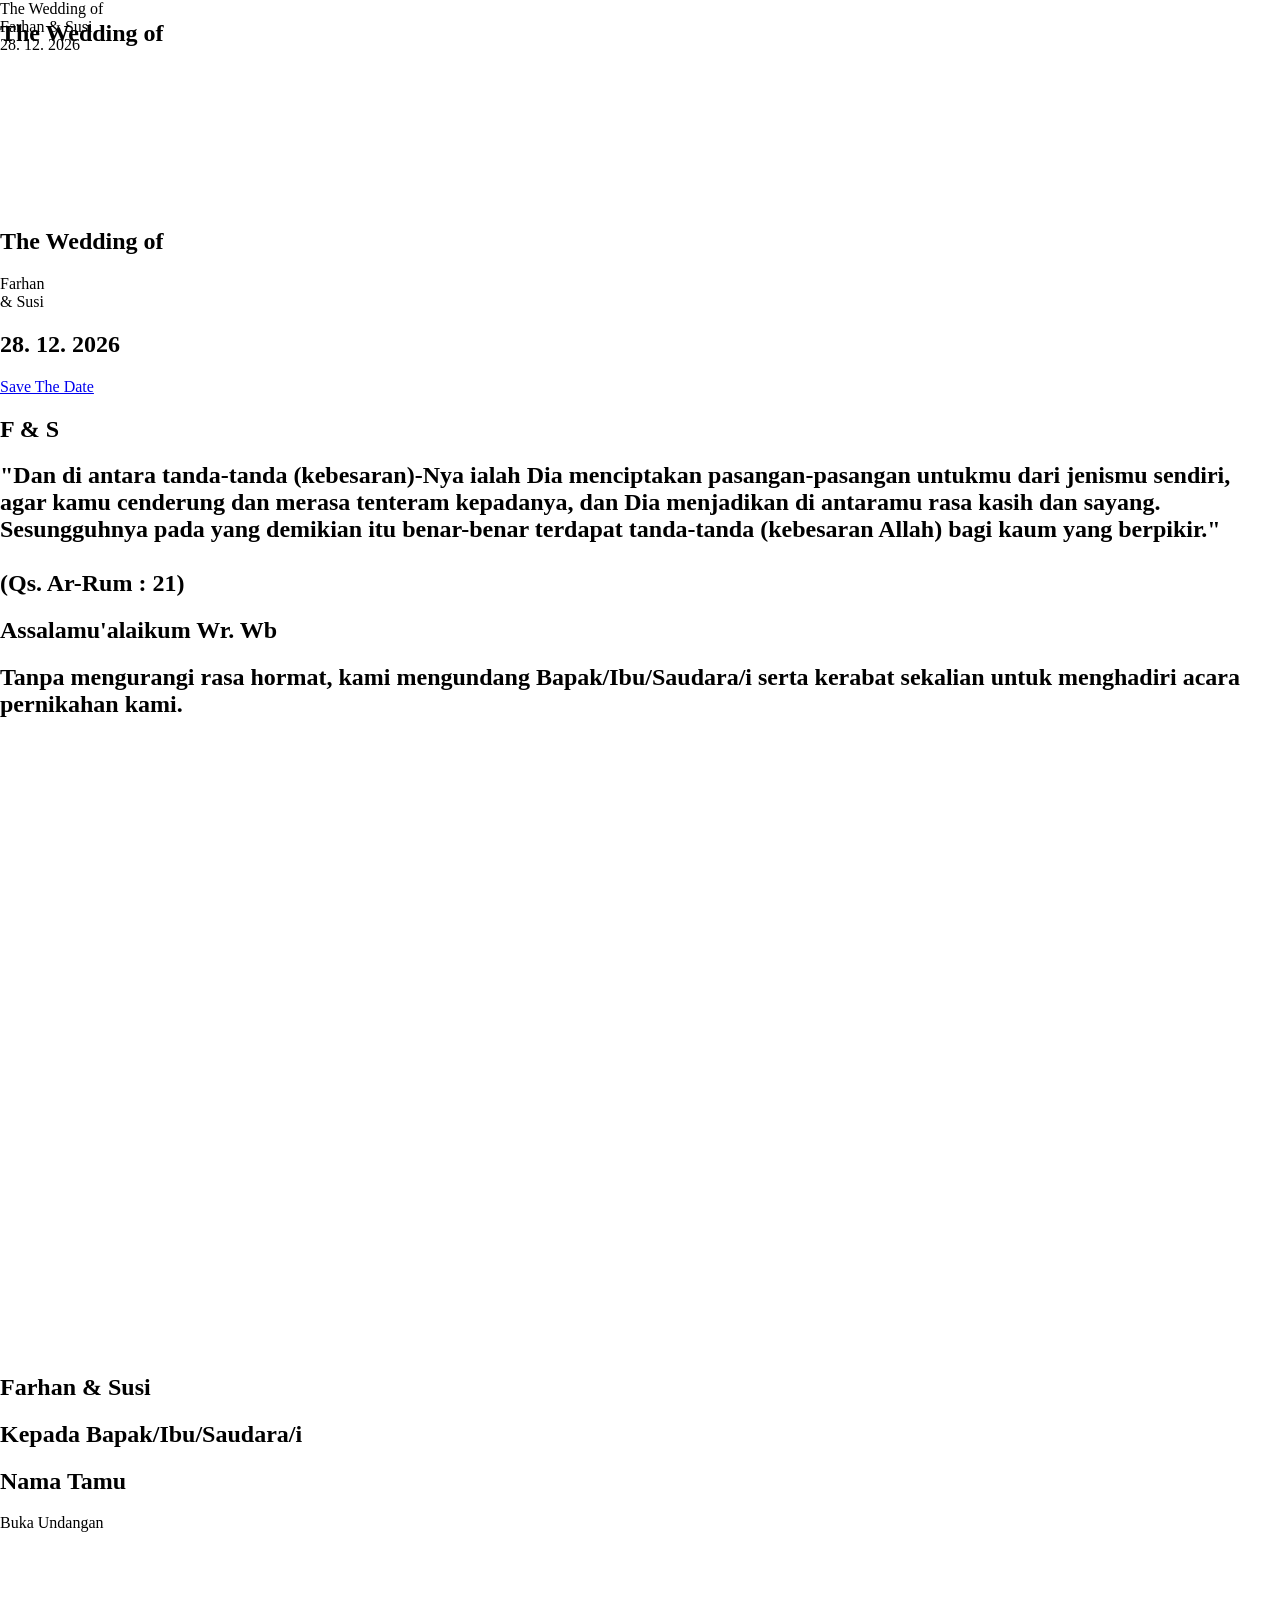
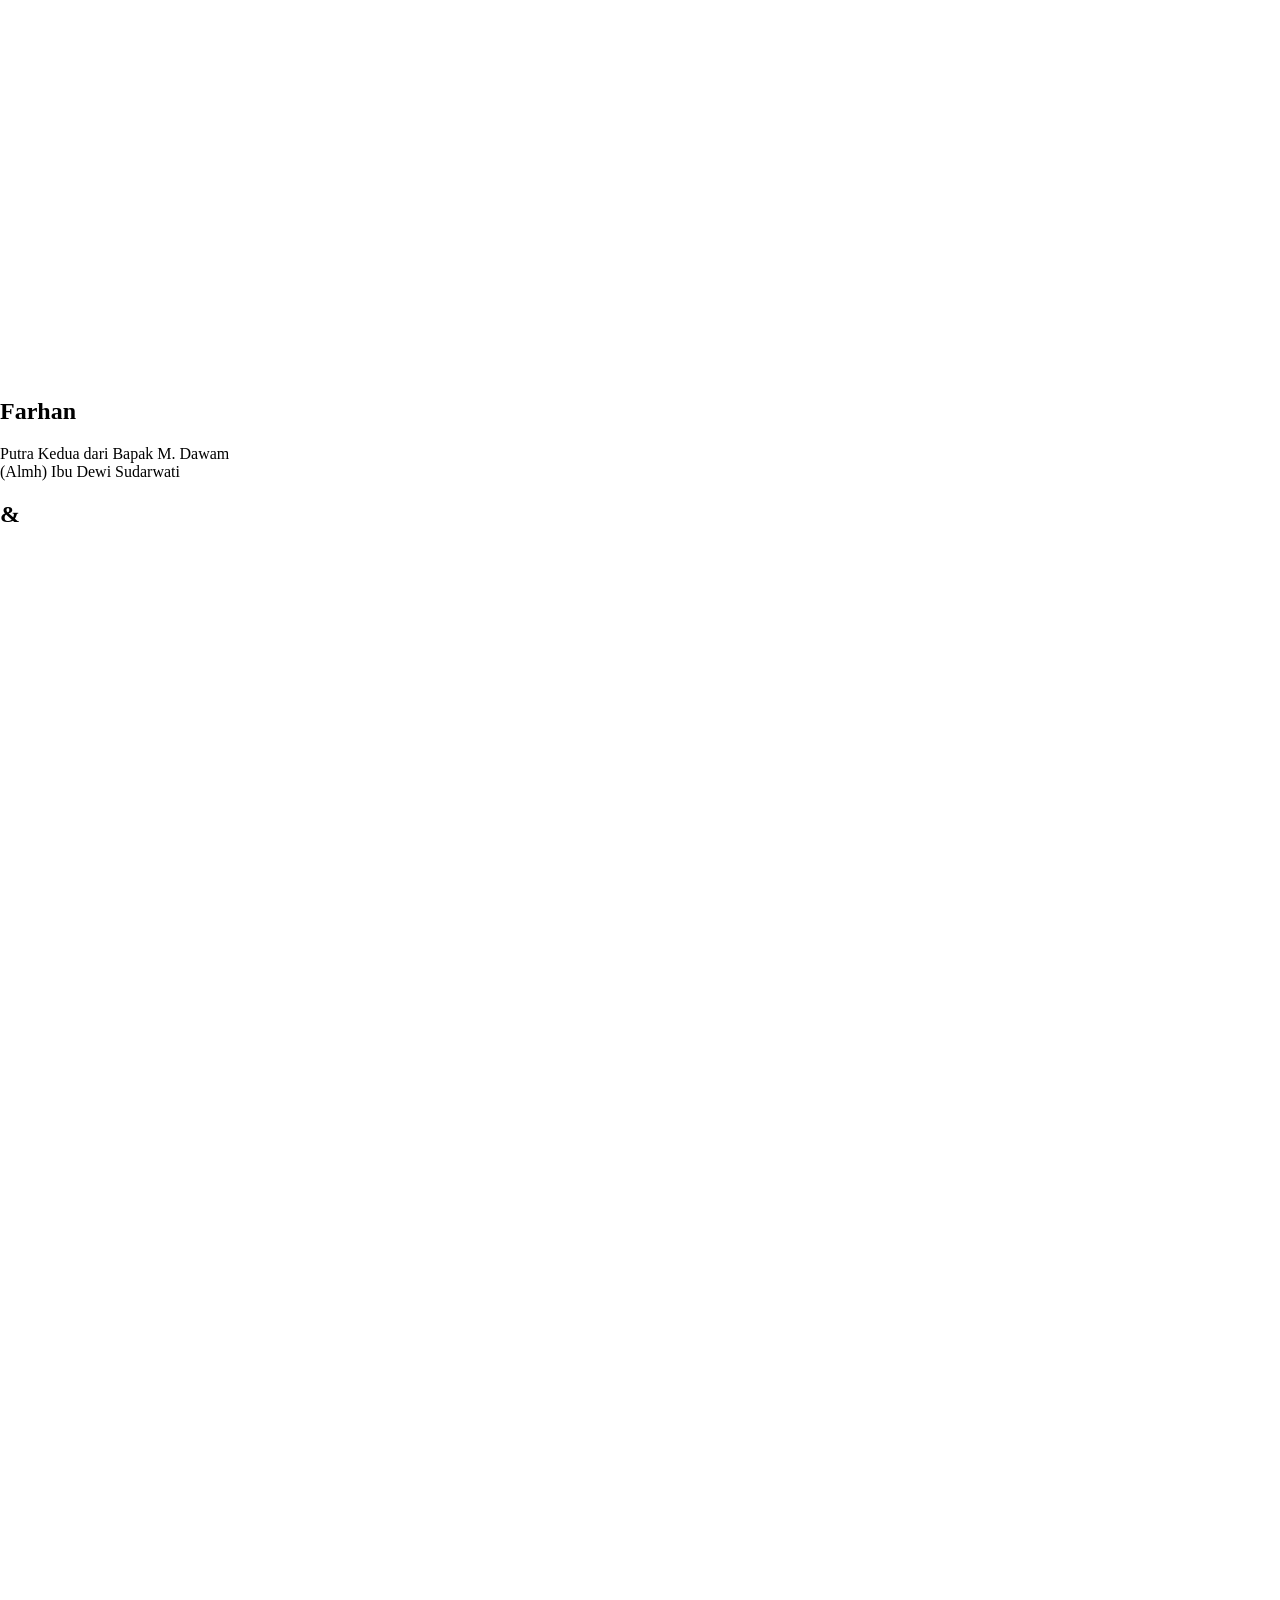
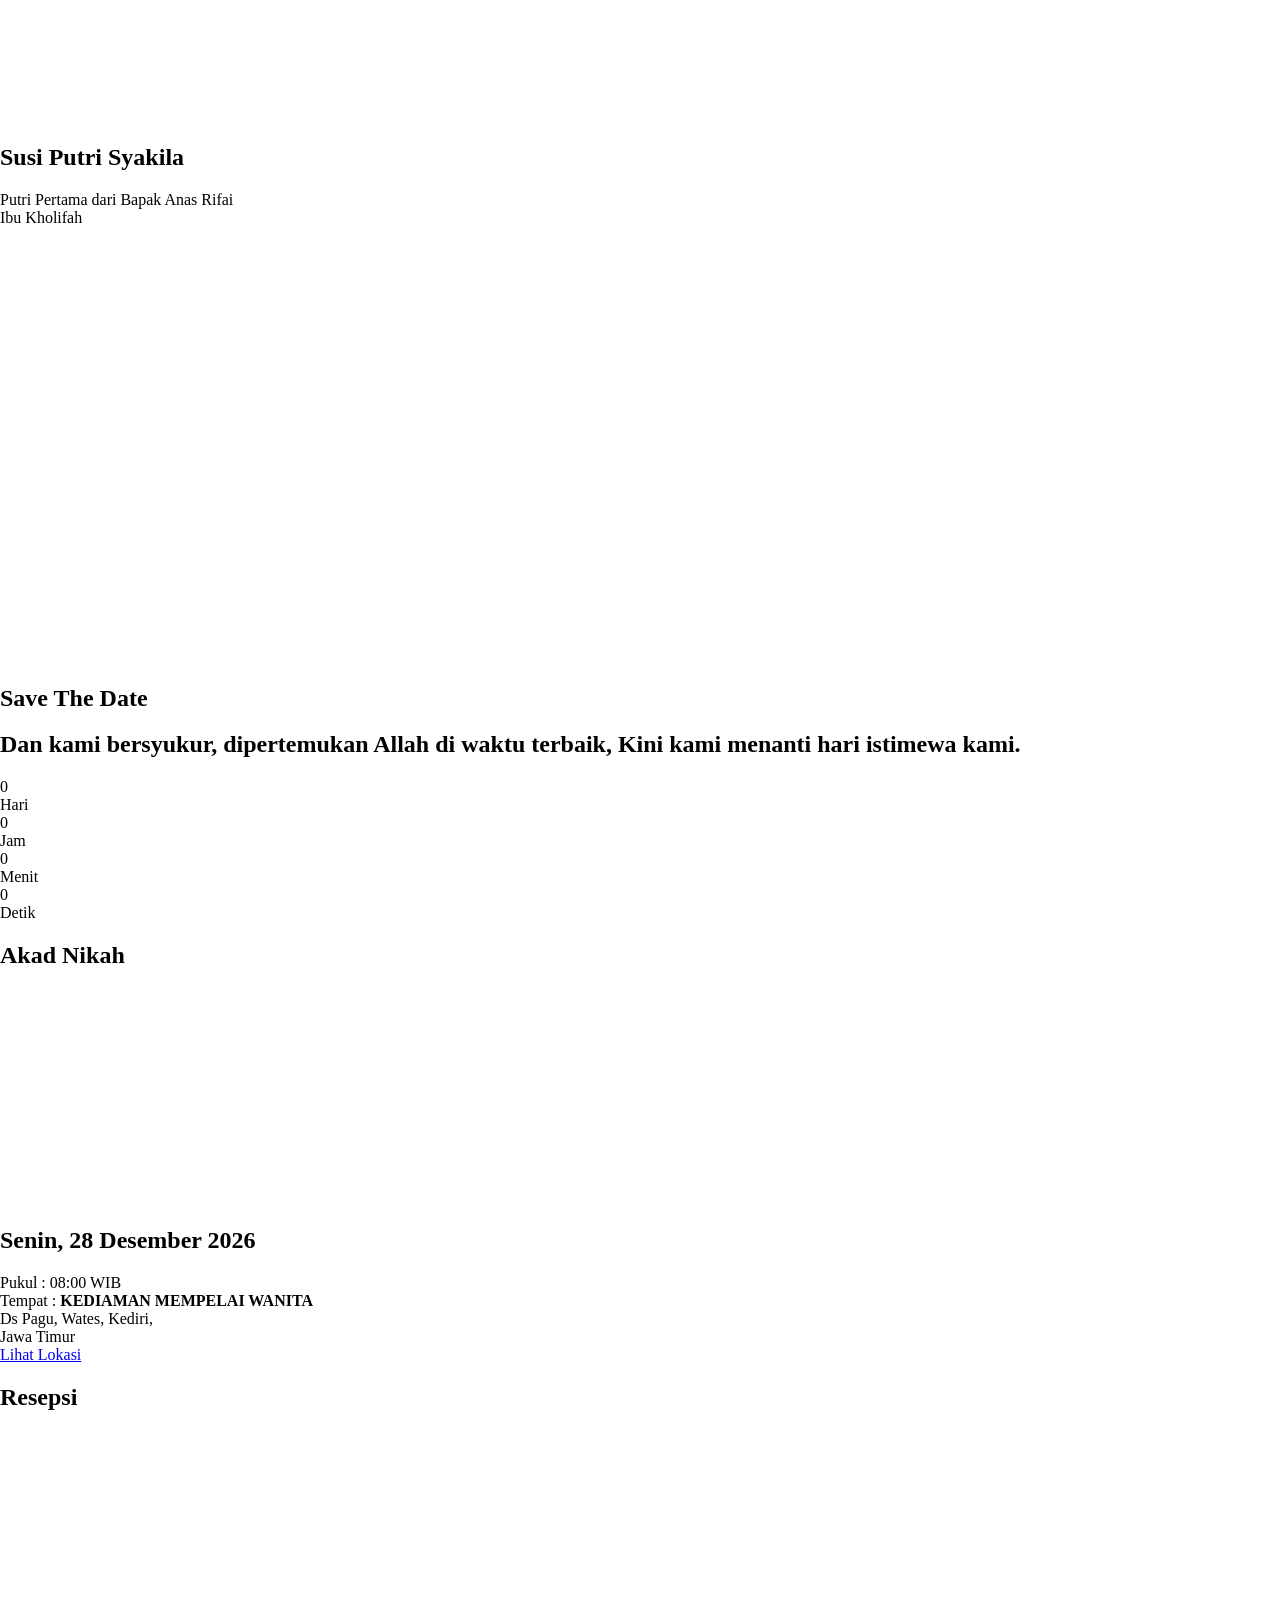
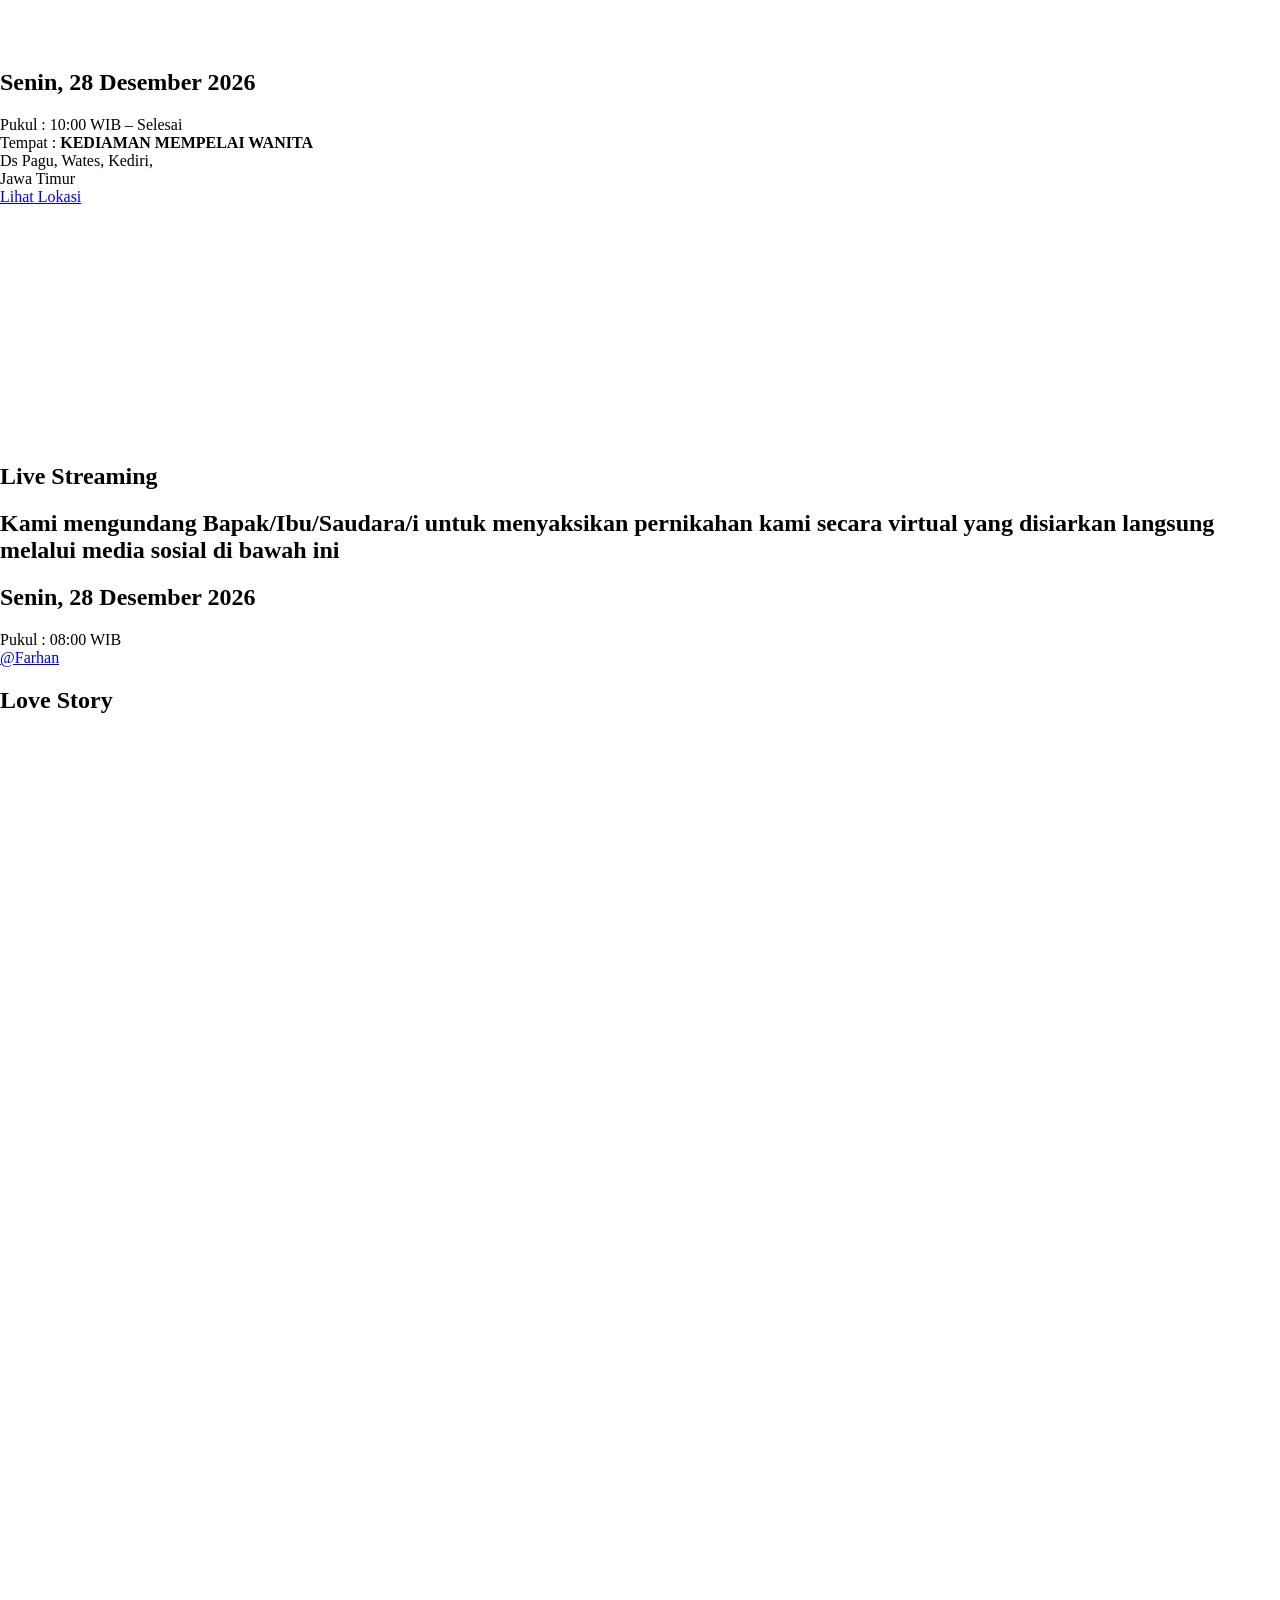
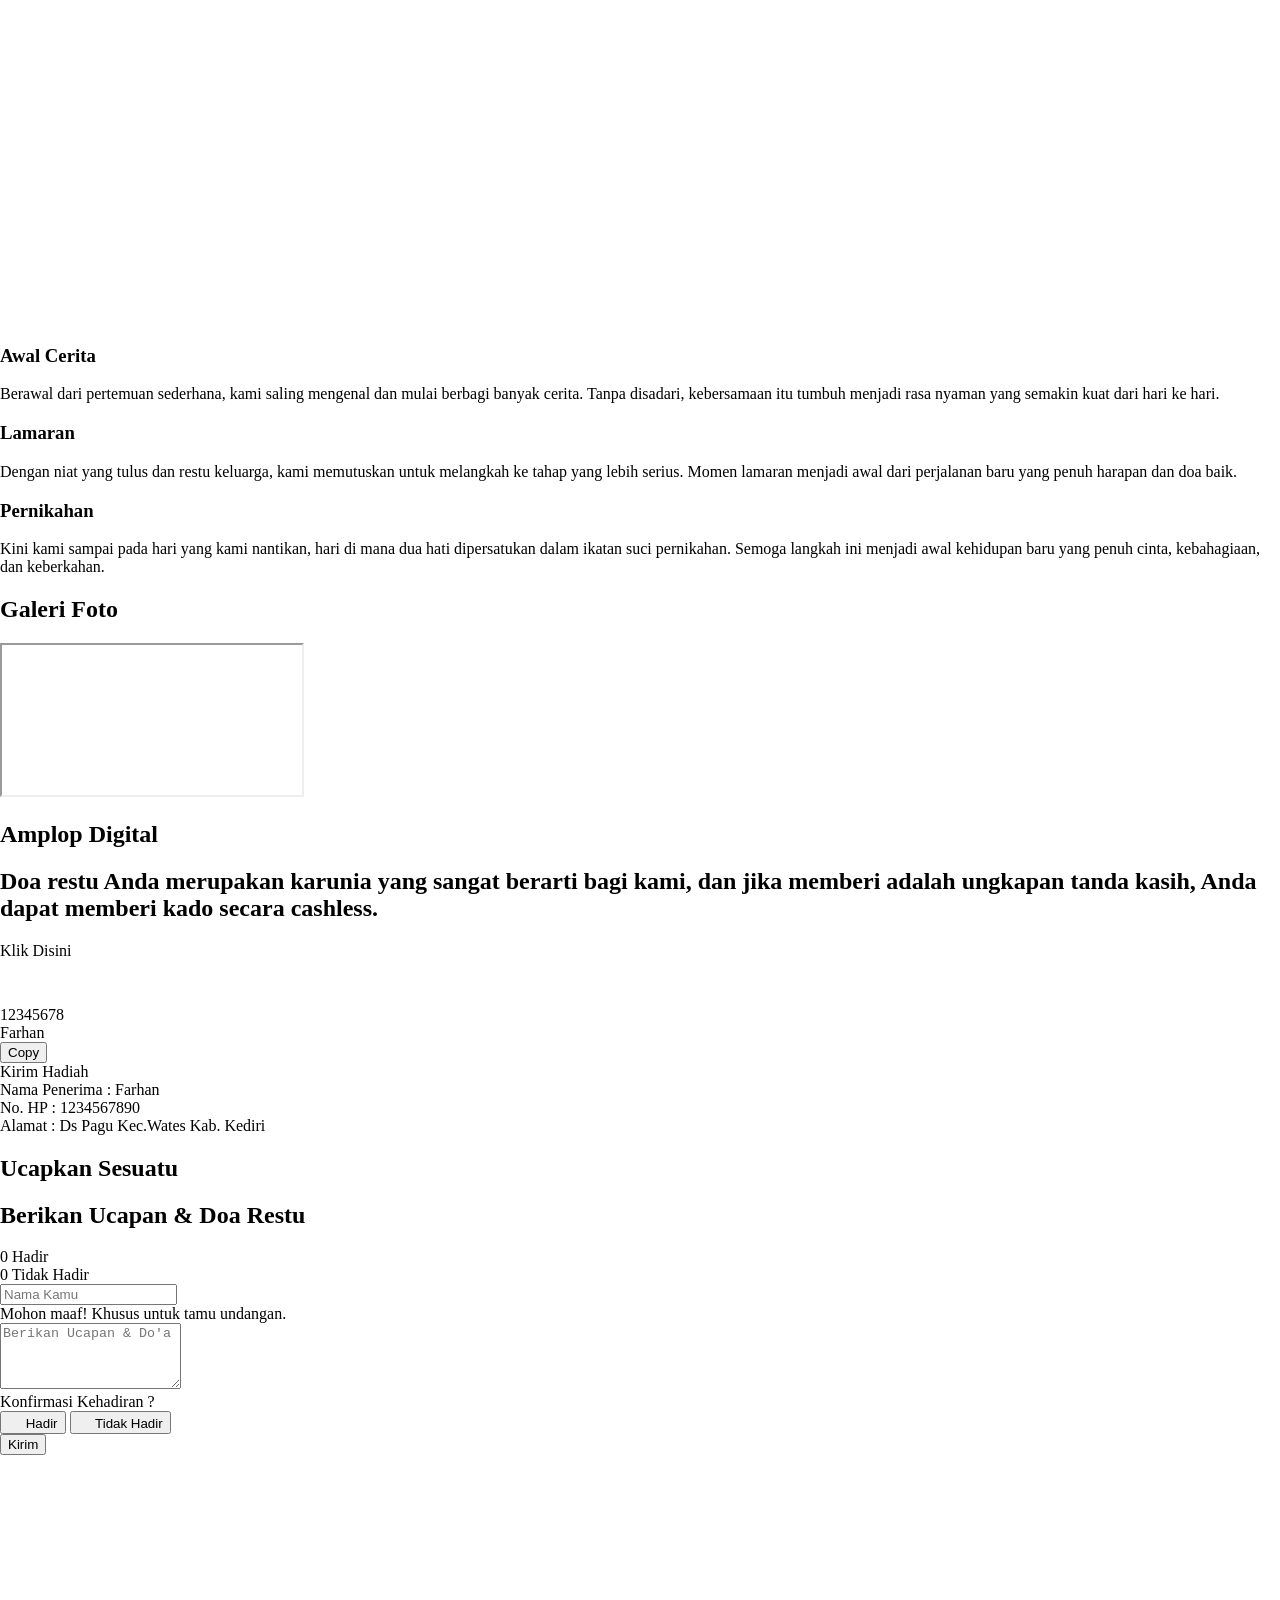
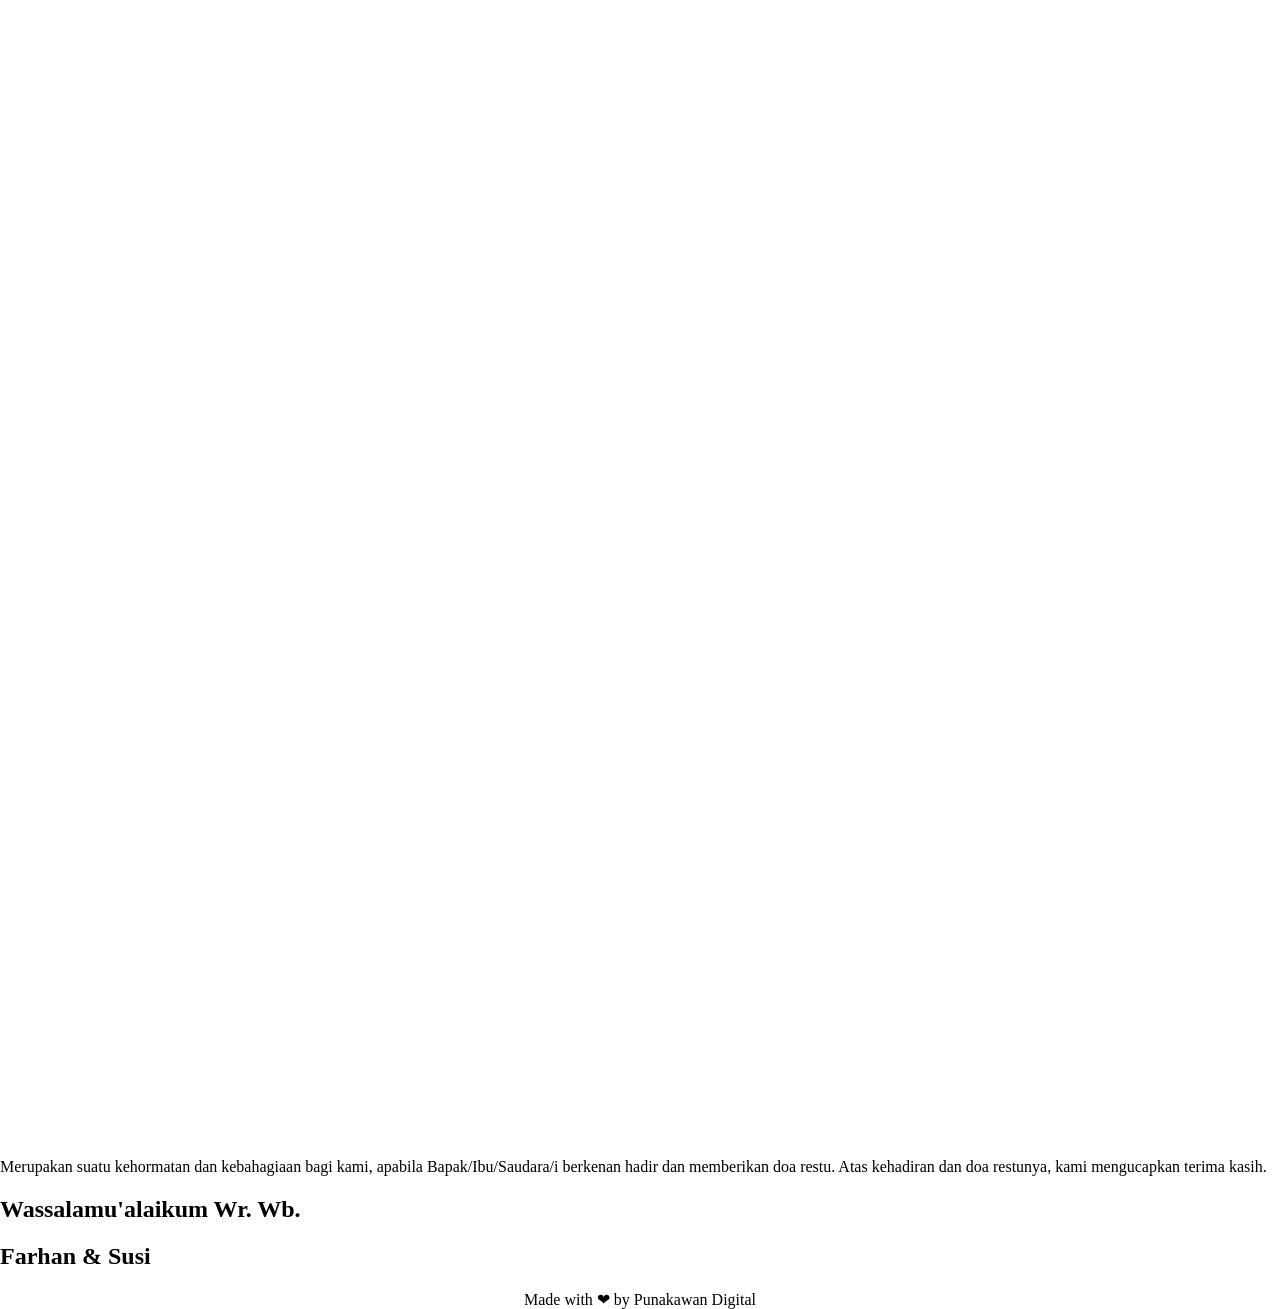
==== index.html @ a20d5e09 "desain ke awal" ====
<!DOCTYPE html>
<html lang="id">
<head>
	<meta charset="UTF-8">
		<meta name='robots' content='noindex, nofollow' />

	<!-- This site is optimized with the Yoast SEO plugin v27.9 - https://yoast.com/product/yoast-seo-wordpress/ -->
	<title>Undangan Farhan & Susi</title>
	<meta name="description" content="Buat undangan website untuk pernikahanmu secara mudah, murah dan cepat. Jadikan acara kamu jadi lebih berkesan ! Undangan Website Premium Vintage 01" />
	<meta property="og:locale" content="id_ID" />
	<meta property="og:type" content="article" />
	<meta property="og:title" content="Undangan Website Premium Vintage 01" />
	<meta property="og:description" content="Buat undangan website untuk pernikahanmu secara mudah, murah dan cepat. Jadikan acara kamu jadi lebih berkesan ! Undangan Website Premium Vintage 01" />
	<meta property="og:url" content="https://inv.punakawandigital.id/vintage-01/" />
	<meta property="og:site_name" content="Punakawan Digital" />
	<meta property="article:modified_time" content="2026-06-23T04:37:21+00:00" />
	<meta property="og:image" content="https://inv.punakawandigital.id/wp-content/uploads/2025/05/Premium-Vintage-01-2.webp" />
	<meta property="og:image:width" content="765" />
	<meta property="og:image:height" content="768" />
	<meta property="og:image:type" content="image/webp" />
	<meta name="twitter:card" content="summary_large_image" />
	<meta name="twitter:label1" content="Estimasi waktu membaca" />
	<meta name="twitter:data1" content="1 menit" />
	<script type="application/ld+json" class="yoast-schema-graph">{"@context":"https:\/\/schema.org","@graph":[{"@type":"WebPage","@id":"https:\/\/inv.punakawandigital.id\/vintage-01\/","url":"https:\/\/inv.punakawandigital.id\/vintage-01\/","name":"Undangan Website Premium Vintage 01","isPartOf":{"@id":"https:\/\/inv.punakawandigital.id\/#website"},"primaryImageOfPage":{"@id":"https:\/\/inv.punakawandigital.id\/vintage-01\/#primaryimage"},"image":{"@id":"https:\/\/inv.punakawandigital.id\/vintage-01\/#primaryimage"},"thumbnailUrl":"https:\/\/inv.punakawandigital.id\/wp-content\/uploads\/2025\/05\/Premium-Vintage-01-2.webp","datePublished":"2024-08-27T08:18:22+00:00","dateModified":"2026-06-23T04:37:21+00:00","description":"Buat undangan website untuk pernikahanmu secara mudah, murah dan cepat. Jadikan acara kamu jadi lebih berkesan ! Undangan Website Premium Vintage 01","breadcrumb":{"@id":"https:\/\/inv.punakawandigital.id\/vintage-01\/#breadcrumb"},"inLanguage":"id","potentialAction":[{"@type":"ReadAction","target":["https:\/\/inv.punakawandigital.id\/vintage-01\/"]}]},{"@type":"ImageObject","inLanguage":"id","@id":"https:\/\/inv.punakawandigital.id\/vintage-01\/#primaryimage","url":"https:\/\/inv.punakawandigital.id\/wp-content\/uploads\/2025\/05\/Premium-Vintage-01-2.webp","contentUrl":"https:\/\/inv.punakawandigital.id\/wp-content\/uploads\/2025\/05\/Premium-Vintage-01-2.webp","width":765,"height":768},{"@type":"BreadcrumbList","@id":"https:\/\/inv.punakawandigital.id\/vintage-01\/#breadcrumb","itemListElement":[{"@type":"ListItem","position":1,"name":"Home","item":"https:\/\/inv.punakawandigital.id\/"},{"@type":"ListItem","position":2,"name":"Undangan Website Premium Vintage 01"}]},{"@type":"WebSite","@id":"https:\/\/inv.punakawandigital.id\/#website","url":"https:\/\/inv.punakawandigital.id\/","name":"Punakawan Digital","description":"Sebar Undangan sambil Rebahan","publisher":{"@id":"https:\/\/inv.punakawandigital.id\/#organization"},"inLanguage":"id"},{"@type":"Organization","@id":"https:\/\/inv.punakawandigital.id\/#organization","name":"Punakawan Digital","url":"https:\/\/inv.punakawandigital.id\/","logo":{"@type":"ImageObject","inLanguage":"id","@id":"https:\/\/inv.punakawandigital.id\/#\/schema\/logo\/image\/","url":"https:\/\/inv.punakawandigital.id\/wp-content\/uploads\/2025\/03\/cropped-cropped-PUNAKAWAN.png","contentUrl":"https:\/\/inv.punakawandigital.id\/wp-content\/uploads\/2025\/03\/cropped-cropped-PUNAKAWAN.png","width":512,"height":512,"caption":"Punakawan Digital"},"image":{"@id":"https:\/\/inv.punakawandigital.id\/#\/schema\/logo\/image\/"}}]}</script>
	<!-- / Yoast SEO plugin. -->


<link rel="alternate" title="oEmbed (JSON)" type="application/json+oembed" href="https://inv.punakawandigital.id/wp-json/oembed/1.0/embed?url=https%3A%2F%2Finv.punakawandigital.id%2Fvintage-01%2F" />
<link rel="alternate" title="oEmbed (XML)" type="text/xml+oembed" href="https://inv.punakawandigital.id/wp-json/oembed/1.0/embed?url=https%3A%2F%2Finv.punakawandigital.id%2Fvintage-01%2F&#038;format=xml" />
<style>
      .niku-multiline { white-space: normal; }
      .niku-multiline br,
      .niku-multiline br.niku-lb {
        display: block;
        margin: 0;
        line-height: 1.5;
        content: '';
      }
      .deskripsi-ls-marker {
        display: block;
        font-size: 0.875rem;
        line-height: 1.65;
        font-weight: 400;
        text-align: center;
      }
      .deskripsi-ls-marker .niku-multiline,
      .deskripsi-ls-marker strong,
      .deskripsi-ls-marker em {
        font-size: inherit;
        line-height: inherit;
      }
      .deskripsi-ls-marker strong { font-weight: 600; }
      .deskripsi-ls-marker em { font-style: italic; }
    </style><style id="wp-img-auto-sizes-contain-inline-css">
img:is([sizes=auto i],[sizes^="auto," i]){contain-intrinsic-size:3000px 1500px}
/*# sourceURL=wp-img-auto-sizes-contain-inline-css */
</style>
<style id="wp-emoji-styles-inline-css">

	img.wp-smiley, img.emoji {
		display: inline !important;
		border: none !important;
		box-shadow: none !important;
		height: 1em !important;
		width: 1em !important;
		margin: 0 0.07em !important;
		vertical-align: -0.1em !important;
		background: none !important;
		padding: 0 !important;
	}
/*# sourceURL=wp-emoji-styles-inline-css */
</style>
<style id="global-styles-inline-css">
:root{--wp--preset--aspect-ratio--square: 1;--wp--preset--aspect-ratio--4-3: 4/3;--wp--preset--aspect-ratio--3-4: 3/4;--wp--preset--aspect-ratio--3-2: 3/2;--wp--preset--aspect-ratio--2-3: 2/3;--wp--preset--aspect-ratio--16-9: 16/9;--wp--preset--aspect-ratio--9-16: 9/16;--wp--preset--color--black: #000000;--wp--preset--color--cyan-bluish-gray: #abb8c3;--wp--preset--color--white: #ffffff;--wp--preset--color--pale-pink: #f78da7;--wp--preset--color--vivid-red: #cf2e2e;--wp--preset--color--luminous-vivid-orange: #ff6900;--wp--preset--color--luminous-vivid-amber: #fcb900;--wp--preset--color--light-green-cyan: #7bdcb5;--wp--preset--color--vivid-green-cyan: #00d084;--wp--preset--color--pale-cyan-blue: #8ed1fc;--wp--preset--color--vivid-cyan-blue: #0693e3;--wp--preset--color--vivid-purple: #9b51e0;--wp--preset--gradient--vivid-cyan-blue-to-vivid-purple: linear-gradient(135deg,rgb(6,147,227) 0%,rgb(155,81,224) 100%);--wp--preset--gradient--light-green-cyan-to-vivid-green-cyan: linear-gradient(135deg,rgb(122,220,180) 0%,rgb(0,208,130) 100%);--wp--preset--gradient--luminous-vivid-amber-to-luminous-vivid-orange: linear-gradient(135deg,rgb(252,185,0) 0%,rgb(255,105,0) 100%);--wp--preset--gradient--luminous-vivid-orange-to-vivid-red: linear-gradient(135deg,rgb(255,105,0) 0%,rgb(207,46,46) 100%);--wp--preset--gradient--very-light-gray-to-cyan-bluish-gray: linear-gradient(135deg,rgb(238,238,238) 0%,rgb(169,184,195) 100%);--wp--preset--gradient--cool-to-warm-spectrum: linear-gradient(135deg,rgb(74,234,220) 0%,rgb(151,120,209) 20%,rgb(207,42,186) 40%,rgb(238,44,130) 60%,rgb(251,105,98) 80%,rgb(254,248,76) 100%);--wp--preset--gradient--blush-light-purple: linear-gradient(135deg,rgb(255,206,236) 0%,rgb(152,150,240) 100%);--wp--preset--gradient--blush-bordeaux: linear-gradient(135deg,rgb(254,205,165) 0%,rgb(254,45,45) 50%,rgb(107,0,62) 100%);--wp--preset--gradient--luminous-dusk: linear-gradient(135deg,rgb(255,203,112) 0%,rgb(199,81,192) 50%,rgb(65,88,208) 100%);--wp--preset--gradient--pale-ocean: linear-gradient(135deg,rgb(255,245,203) 0%,rgb(182,227,212) 50%,rgb(51,167,181) 100%);--wp--preset--gradient--electric-grass: linear-gradient(135deg,rgb(202,248,128) 0%,rgb(113,206,126) 100%);--wp--preset--gradient--midnight: linear-gradient(135deg,rgb(2,3,129) 0%,rgb(40,116,252) 100%);--wp--preset--font-size--small: 13px;--wp--preset--font-size--medium: 20px;--wp--preset--font-size--large: 36px;--wp--preset--font-size--x-large: 42px;--wp--preset--spacing--20: 0.44rem;--wp--preset--spacing--30: 0.67rem;--wp--preset--spacing--40: 1rem;--wp--preset--spacing--50: 1.5rem;--wp--preset--spacing--60: 2.25rem;--wp--preset--spacing--70: 3.38rem;--wp--preset--spacing--80: 5.06rem;--wp--preset--shadow--natural: 6px 6px 9px rgba(0, 0, 0, 0.2);--wp--preset--shadow--deep: 12px 12px 50px rgba(0, 0, 0, 0.4);--wp--preset--shadow--sharp: 6px 6px 0px rgba(0, 0, 0, 0.2);--wp--preset--shadow--outlined: 6px 6px 0px -3px rgb(255, 255, 255), 6px 6px rgb(0, 0, 0);--wp--preset--shadow--crisp: 6px 6px 0px rgb(0, 0, 0);}:root { --wp--style--global--content-size: 800px;--wp--style--global--wide-size: 1200px; }:where(body) { margin: 0; }.wp-site-blocks > .alignleft { float: left; margin-right: 2em; }.wp-site-blocks > .alignright { float: right; margin-left: 2em; }.wp-site-blocks > .aligncenter { justify-content: center; margin-left: auto; margin-right: auto; }:where(.wp-site-blocks) > * { margin-block-start: 24px; margin-block-end: 0; }:where(.wp-site-blocks) > :first-child { margin-block-start: 0; }:where(.wp-site-blocks) > :last-child { margin-block-end: 0; }:root { --wp--style--block-gap: 24px; }:root :where(.is-layout-flow) > :first-child{margin-block-start: 0;}:root :where(.is-layout-flow) > :last-child{margin-block-end: 0;}:root :where(.is-layout-flow) > *{margin-block-start: 24px;margin-block-end: 0;}:root :where(.is-layout-constrained) > :first-child{margin-block-start: 0;}:root :where(.is-layout-constrained) > :last-child{margin-block-end: 0;}:root :where(.is-layout-constrained) > *{margin-block-start: 24px;margin-block-end: 0;}:root :where(.is-layout-flex){gap: 24px;}:root :where(.is-layout-grid){gap: 24px;}.is-layout-flow > .alignleft{float: left;margin-inline-start: 0;margin-inline-end: 2em;}.is-layout-flow > .alignright{float: right;margin-inline-start: 2em;margin-inline-end: 0;}.is-layout-flow > .aligncenter{margin-left: auto !important;margin-right: auto !important;}.is-layout-constrained > .alignleft{float: left;margin-inline-start: 0;margin-inline-end: 2em;}.is-layout-constrained > .alignright{float: right;margin-inline-start: 2em;margin-inline-end: 0;}.is-layout-constrained > .aligncenter{margin-left: auto !important;margin-right: auto !important;}.is-layout-constrained > :where(:not(.alignleft):not(.alignright):not(.alignfull)){max-width: var(--wp--style--global--content-size);margin-left: auto !important;margin-right: auto !important;}.is-layout-constrained > .alignwide{max-width: var(--wp--style--global--wide-size);}body .is-layout-flex{display: flex;}.is-layout-flex{flex-wrap: wrap;align-items: center;}.is-layout-flex > :is(*, div){margin: 0;}body .is-layout-grid{display: grid;}.is-layout-grid > :is(*, div){margin: 0;}body{padding-top: 0px;padding-right: 0px;padding-bottom: 0px;padding-left: 0px;}:root :where(.wp-element-button, .wp-block-button__link){background-color: #32373c;border-width: 0;color: #fff;font-family: inherit;font-size: inherit;font-style: inherit;font-weight: inherit;letter-spacing: inherit;line-height: inherit;padding-top: calc(0.667em + 2px);padding-right: calc(1.333em + 2px);padding-bottom: calc(0.667em + 2px);padding-left: calc(1.333em + 2px);text-decoration: none;text-transform: inherit;}.has-black-color{color: var(--wp--preset--color--black) !important;}.has-cyan-bluish-gray-color{color: var(--wp--preset--color--cyan-bluish-gray) !important;}.has-white-color{color: var(--wp--preset--color--white) !important;}.has-pale-pink-color{color: var(--wp--preset--color--pale-pink) !important;}.has-vivid-red-color{color: var(--wp--preset--color--vivid-red) !important;}.has-luminous-vivid-orange-color{color: var(--wp--preset--color--luminous-vivid-orange) !important;}.has-luminous-vivid-amber-color{color: var(--wp--preset--color--luminous-vivid-amber) !important;}.has-light-green-cyan-color{color: var(--wp--preset--color--light-green-cyan) !important;}.has-vivid-green-cyan-color{color: var(--wp--preset--color--vivid-green-cyan) !important;}.has-pale-cyan-blue-color{color: var(--wp--preset--color--pale-cyan-blue) !important;}.has-vivid-cyan-blue-color{color: var(--wp--preset--color--vivid-cyan-blue) !important;}.has-vivid-purple-color{color: var(--wp--preset--color--vivid-purple) !important;}.has-black-background-color{background-color: var(--wp--preset--color--black) !important;}.has-cyan-bluish-gray-background-color{background-color: var(--wp--preset--color--cyan-bluish-gray) !important;}.has-white-background-color{background-color: var(--wp--preset--color--white) !important;}.has-pale-pink-background-color{background-color: var(--wp--preset--color--pale-pink) !important;}.has-vivid-red-background-color{background-color: var(--wp--preset--color--vivid-red) !important;}.has-luminous-vivid-orange-background-color{background-color: var(--wp--preset--color--luminous-vivid-orange) !important;}.has-luminous-vivid-amber-background-color{background-color: var(--wp--preset--color--luminous-vivid-amber) !important;}.has-light-green-cyan-background-color{background-color: var(--wp--preset--color--light-green-cyan) !important;}.has-vivid-green-cyan-background-color{background-color: var(--wp--preset--color--vivid-green-cyan) !important;}.has-pale-cyan-blue-background-color{background-color: var(--wp--preset--color--pale-cyan-blue) !important;}.has-vivid-cyan-blue-background-color{background-color: var(--wp--preset--color--vivid-cyan-blue) !important;}.has-vivid-purple-background-color{background-color: var(--wp--preset--color--vivid-purple) !important;}.has-black-border-color{border-color: var(--wp--preset--color--black) !important;}.has-cyan-bluish-gray-border-color{border-color: var(--wp--preset--color--cyan-bluish-gray) !important;}.has-white-border-color{border-color: var(--wp--preset--color--white) !important;}.has-pale-pink-border-color{border-color: var(--wp--preset--color--pale-pink) !important;}.has-vivid-red-border-color{border-color: var(--wp--preset--color--vivid-red) !important;}.has-luminous-vivid-orange-border-color{border-color: var(--wp--preset--color--luminous-vivid-orange) !important;}.has-luminous-vivid-amber-border-color{border-color: var(--wp--preset--color--luminous-vivid-amber) !important;}.has-light-green-cyan-border-color{border-color: var(--wp--preset--color--light-green-cyan) !important;}.has-vivid-green-cyan-border-color{border-color: var(--wp--preset--color--vivid-green-cyan) !important;}.has-pale-cyan-blue-border-color{border-color: var(--wp--preset--color--pale-cyan-blue) !important;}.has-vivid-cyan-blue-border-color{border-color: var(--wp--preset--color--vivid-cyan-blue) !important;}.has-vivid-purple-border-color{border-color: var(--wp--preset--color--vivid-purple) !important;}.has-vivid-cyan-blue-to-vivid-purple-gradient-background{background: var(--wp--preset--gradient--vivid-cyan-blue-to-vivid-purple) !important;}.has-light-green-cyan-to-vivid-green-cyan-gradient-background{background: var(--wp--preset--gradient--light-green-cyan-to-vivid-green-cyan) !important;}.has-luminous-vivid-amber-to-luminous-vivid-orange-gradient-background{background: var(--wp--preset--gradient--luminous-vivid-amber-to-luminous-vivid-orange) !important;}.has-luminous-vivid-orange-to-vivid-red-gradient-background{background: var(--wp--preset--gradient--luminous-vivid-orange-to-vivid-red) !important;}.has-very-light-gray-to-cyan-bluish-gray-gradient-background{background: var(--wp--preset--gradient--very-light-gray-to-cyan-bluish-gray) !important;}.has-cool-to-warm-spectrum-gradient-background{background: var(--wp--preset--gradient--cool-to-warm-spectrum) !important;}.has-blush-light-purple-gradient-background{background: var(--wp--preset--gradient--blush-light-purple) !important;}.has-blush-bordeaux-gradient-background{background: var(--wp--preset--gradient--blush-bordeaux) !important;}.has-luminous-dusk-gradient-background{background: var(--wp--preset--gradient--luminous-dusk) !important;}.has-pale-ocean-gradient-background{background: var(--wp--preset--gradient--pale-ocean) !important;}.has-electric-grass-gradient-background{background: var(--wp--preset--gradient--electric-grass) !important;}.has-midnight-gradient-background{background: var(--wp--preset--gradient--midnight) !important;}.has-small-font-size{font-size: var(--wp--preset--font-size--small) !important;}.has-medium-font-size{font-size: var(--wp--preset--font-size--medium) !important;}.has-large-font-size{font-size: var(--wp--preset--font-size--large) !important;}.has-x-large-font-size{font-size: var(--wp--preset--font-size--x-large) !important;}
:root :where(.wp-block-icon svg){width: 24px;}
:root :where(.wp-block-pullquote){font-size: 1.5em;line-height: 1.6;}
/*# sourceURL=global-styles-inline-css */
</style>
<link rel='stylesheet' id='hello-elementor-css' href='https://inv.punakawandigital.id/wp-content/themes/hello-elementor/assets/css/reset.css?ver=3.4.9' media='all' />
<link rel='stylesheet' id='hello-elementor-theme-style-css' href='https://inv.punakawandigital.id/wp-content/themes/hello-elementor/assets/css/theme.css?ver=3.4.9' media='all' />
<link rel='stylesheet' id='hello-elementor-header-footer-css' href='https://inv.punakawandigital.id/wp-content/themes/hello-elementor/assets/css/header-footer.css?ver=3.4.9' media='all' />
<link rel='stylesheet' id='elementor-frontend-css' href='https://inv.punakawandigital.id/wp-content/plugins/elementor/assets/css/frontend.min.css?ver=4.1.4' media='all' />
<link rel='stylesheet' id='elementor-post-4-css' href='https://inv.punakawandigital.id/wp-content/uploads/elementor/css/post-4.css?ver=1786547017' media='all' />
<link rel='stylesheet' id='idb-photo-gallery-widgets-style-css' href='https://inv.punakawandigital.id/wp-content/plugins/bisdev-pro/css/idb-photo-gallery-widgets.css?ver=1.0.0' media='all' />
<style id="bisdev-font-faces-selective-inline-css">
@font-face {
  font-family: 'Adinekir';
  src: url('https://inv.punakawandigital.id/wp-content/uploads/bisdev-fonts/adinekir-UJbaqc.woff2') format('woff2');
  font-weight: 400;
  font-style: normal;
  font-display: swap;
}
@font-face {
  font-family: 'Adinekir Ujbaqc';
  src: url('https://inv.punakawandigital.id/wp-content/uploads/bisdev-fonts/adinekir-UJbaqc.woff2') format('woff2');
  font-weight: 400;
  font-style: normal;
  font-display: swap;
}
@font-face {
  font-family: 'Anabele';
  src: url('https://inv.punakawandigital.id/wp-content/uploads/bisdev-fonts/anabele-RBipvF.woff2') format('woff2');
  font-weight: 400;
  font-style: normal;
  font-display: swap;
}
@font-face {
  font-family: 'Anabele Rbipv F';
  src: url('https://inv.punakawandigital.id/wp-content/uploads/bisdev-fonts/anabele-RBipvF.woff2') format('woff2');
  font-weight: 400;
  font-style: normal;
  font-display: swap;
}
@font-face {
  font-family: 'Analogue';
  src: url('https://inv.punakawandigital.id/wp-content/uploads/bisdev-fonts/analogue-jsVBFu.woff2') format('woff2');
  font-weight: 400;
  font-style: normal;
  font-display: swap;
}
@font-face {
  font-family: 'Analogue Js Vbfu';
  src: url('https://inv.punakawandigital.id/wp-content/uploads/bisdev-fonts/analogue-jsVBFu.woff2') format('woff2');
  font-weight: 400;
  font-style: normal;
  font-display: swap;
}
@font-face {
  font-family: 'Hatolie';
  src: url('https://inv.punakawandigital.id/wp-content/uploads/bisdev-fonts/hatolie-pNPoqD.woff2') format('woff2');
  font-weight: 400;
  font-style: normal;
  font-display: swap;
}
@font-face {
  font-family: 'Hatolie P Npoq D';
  src: url('https://inv.punakawandigital.id/wp-content/uploads/bisdev-fonts/hatolie-pNPoqD.woff2') format('woff2');
  font-weight: 400;
  font-style: normal;
  font-display: swap;
}
@font-face {
  font-family: 'Spring In May';
  src: url('https://inv.punakawandigital.id/wp-content/uploads/bisdev-fonts/spring-in-may-GBuOi4.woff2') format('woff2');
  font-weight: 400;
  font-style: normal;
  font-display: swap;
}
@font-face {
  font-family: 'Spring In May Gbu Oi4';
  src: url('https://inv.punakawandigital.id/wp-content/uploads/bisdev-fonts/spring-in-may-GBuOi4.woff2') format('woff2');
  font-weight: 400;
  font-style: normal;
  font-display: swap;
}

/*# sourceURL=bisdev-font-faces-selective-inline-css */
</style>
<link rel='stylesheet' id='elementor-icons-css' href='https://inv.punakawandigital.id/wp-content/plugins/elementor/assets/lib/eicons/css/elementor-icons.min.css?ver=5.50.0' media='all' />
<link rel='stylesheet' id='widget-heading-css' href='https://inv.punakawandigital.id/wp-content/plugins/elementor/assets/css/widget-heading.min.css?ver=4.1.4' media='all' />
<link rel='stylesheet' id='widget-image-css' href='https://inv.punakawandigital.id/wp-content/plugins/elementor/assets/css/widget-image.min.css?ver=4.1.4' media='all' />
<link rel='stylesheet' id='widget-lottie-css' href='https://inv.punakawandigital.id/wp-content/plugins/elementor-pro/assets/css/widget-lottie.min.css?ver=4.1.2' media='all' />
<link rel='stylesheet' id='widget-spacer-css' href='https://inv.punakawandigital.id/wp-content/plugins/elementor/assets/css/widget-spacer.min.css?ver=4.1.4' media='all' />
<link rel='stylesheet' id='e-animation-fadeInUp-css' href='https://inv.punakawandigital.id/wp-content/plugins/elementor/assets/lib/animations/styles/fadeInUp.min.css?ver=4.1.4' media='all' />
<link rel='stylesheet' id='bisdev-social-icons-widget-style-css' href='https://inv.punakawandigital.id/wp-content/plugins/bisdev-pro/css/bisdev-social-icons-widget.css?ver=1783310823' media='all' />
<link rel='stylesheet' id='elementor-icons-shared-0-css' href='https://inv.punakawandigital.id/wp-content/plugins/elementor/assets/lib/font-awesome/css/fontawesome.min.css?ver=5.15.3' media='all' />
<link rel='stylesheet' id='elementor-icons-fa-solid-css' href='https://inv.punakawandigital.id/wp-content/plugins/elementor/assets/lib/font-awesome/css/solid.min.css?ver=5.15.3' media='all' />
<link rel='stylesheet' id='elementor-icons-fa-brands-css' href='https://inv.punakawandigital.id/wp-content/plugins/elementor/assets/lib/font-awesome/css/brands.min.css?ver=5.15.3' media='all' />
<link rel='stylesheet' id='bisdev-countdown-widget-style-css' href='https://inv.punakawandigital.id/wp-content/plugins/bisdev-pro/css/bisdev-countdown-widget.css?ver=1.0.0' media='all' />
<link rel='stylesheet' id='idb-reveal-style-css' href='https://inv.punakawandigital.id/wp-content/plugins/bisdev-pro/css/reveal.css?ver=1783310823' media='all' />
<link rel='stylesheet' id='bisdev-timeline-widget-style-css' href='https://inv.punakawandigital.id/wp-content/plugins/bisdev-pro/css/bisdev-timeline-widget.css?ver=1.2.5' media='all' />
<link rel='stylesheet' id='bisdev-invite-video-widget-style-css' href='https://inv.punakawandigital.id/wp-content/plugins/bisdev-pro/css/bisdev-invite-video-widget.css?ver=1783310823' media='all' />
<link rel='stylesheet' id='swiper-css' href='https://inv.punakawandigital.id/wp-content/plugins/elementor/assets/lib/swiper/v8/css/swiper.min.css?ver=8.4.5' media='all' />
<link rel='stylesheet' id='e-swiper-css' href='https://inv.punakawandigital.id/wp-content/plugins/elementor/assets/css/conditionals/e-swiper.min.css?ver=4.1.4' media='all' />
<link rel='stylesheet' id='widget-gallery-css' href='https://inv.punakawandigital.id/wp-content/plugins/elementor-pro/assets/css/widget-gallery.min.css?ver=4.1.2' media='all' />
<link rel='stylesheet' id='elementor-gallery-css' href='https://inv.punakawandigital.id/wp-content/plugins/elementor/assets/lib/e-gallery/css/e-gallery.min.css?ver=1.2.0' media='all' />
<link rel='stylesheet' id='e-transitions-css' href='https://inv.punakawandigital.id/wp-content/plugins/elementor-pro/assets/css/conditionals/transitions.min.css?ver=4.1.2' media='all' />
<link rel='stylesheet' id='bisdev-copy-rekening-widget-style-css' href='https://inv.punakawandigital.id/wp-content/plugins/bisdev-pro/css/bisdev-copy-rekening-widget.css?ver=1.0.0' media='all' />
<link rel='stylesheet' id='bisdev-kirim-hadiah-widget-style-css' href='https://inv.punakawandigital.id/wp-content/plugins/bisdev-pro/css/bisdev-kirim-hadiah-widget.css?ver=1.0.1' media='all' />
<link rel='stylesheet' id='e-animation-zoomIn-css' href='https://inv.punakawandigital.id/wp-content/plugins/elementor/assets/lib/animations/styles/zoomIn.min.css?ver=4.1.4' media='all' />
<link rel='stylesheet' id='bisdev-konfirmasi-transfer-widget-style-css' href='https://inv.punakawandigital.id/wp-content/plugins/bisdev-pro/css/bisdev-konfirmasi-transfer-widget.css?ver=1.0.3' media='all' />
<link rel='stylesheet' id='niku-rsvp-css' href='https://inv.punakawandigital.id/wp-content/plugins/bisdev-pro/addons/niku-rsvp/assets/css/niku-rsvp.css?ver=1783310823' media='all' />
<link rel='stylesheet' id='e-sticky-css' href='https://inv.punakawandigital.id/wp-content/plugins/elementor-pro/assets/css/modules/sticky.min.css?ver=4.1.2' media='all' />
<link rel='stylesheet' id='bisdev-musik-widget-style-css' href='https://inv.punakawandigital.id/wp-content/plugins/bisdev-pro/css/bisdev-musik-widget.css?ver=1783310823' media='all' />
<link rel='stylesheet' id='elementor-post-21373-css' href='https://inv.punakawandigital.id/wp-content/uploads/elementor/css/post-21373.css?ver=1786547018' media='all' />
<link rel='stylesheet' id='bisdev-watermark-branding-css' href='https://inv.punakawandigital.id/wp-content/plugins/bisdev-pro/css/bisdev-watermark-branding.css?ver=2.6.18' media='all' />
<link rel='stylesheet' id='elementor-gf-roboto-css' href='https://fonts.googleapis.com/css?family=Roboto:100,100italic,200,200italic,300,300italic,400,400italic,500,500italic,600,600italic,700,700italic,800,800italic,900,900italic&#038;display=swap' media='all' />
<link rel='stylesheet' id='elementor-gf-robotoslab-css' href='https://fonts.googleapis.com/css?family=Roboto+Slab:100,100italic,200,200italic,300,300italic,400,400italic,500,500italic,600,600italic,700,700italic,800,800italic,900,900italic&#038;display=swap' media='all' />
<link rel='stylesheet' id='elementor-gf-quicksand-css' href='https://fonts.googleapis.com/css?family=Quicksand:100,100italic,200,200italic,300,300italic,400,400italic,500,500italic,600,600italic,700,700italic,800,800italic,900,900italic&#038;display=swap' media='all' />
<link rel='stylesheet' id='elementor-gf-cormorantgaramond-css' href='https://fonts.googleapis.com/css?family=Cormorant+Garamond:100,100italic,200,200italic,300,300italic,400,400italic,500,500italic,600,600italic,700,700italic,800,800italic,900,900italic&#038;display=swap' media='all' />
<link rel='stylesheet' id='elementor-gf-poppins-css' href='https://fonts.googleapis.com/css?family=Poppins:100,100italic,200,200italic,300,300italic,400,400italic,500,500italic,600,600italic,700,700italic,800,800italic,900,900italic&#038;display=swap' media='all' />
<link rel='stylesheet' id='elementor-gf-jura-css' href='https://fonts.googleapis.com/css?family=Jura:100,100italic,200,200italic,300,300italic,400,400italic,500,500italic,600,600italic,700,700italic,800,800italic,900,900italic&#038;display=swap' media='all' />
<link rel='stylesheet' id='elementor-gf-montserrat-css' href='https://fonts.googleapis.com/css?family=Montserrat:100,100italic,200,200italic,300,300italic,400,400italic,500,500italic,600,600italic,700,700italic,800,800italic,900,900italic&#038;display=swap' media='all' />
<link rel='stylesheet' id='elementor-icons-fa-regular-css' href='https://inv.punakawandigital.id/wp-content/plugins/elementor/assets/lib/font-awesome/css/regular.min.css?ver=5.15.3' media='all' />
<script id="jquery-core-js" src="https://inv.punakawandigital.id/wp-includes/js/jquery/jquery.min.js?ver=3.7.1"></script>
<script id="jquery-migrate-js" src="https://inv.punakawandigital.id/wp-includes/js/jquery/jquery-migrate.min.js?ver=3.4.1"></script>
<link rel="https://api.w.org/" href="https://inv.punakawandigital.id/wp-json/" /><link rel="alternate" title="JSON" type="application/json" href="https://inv.punakawandigital.id/wp-json/wp/v2/pages/21373" /><link rel="EditURI" type="application/rsd+xml" title="RSD" href="https://inv.punakawandigital.id/xmlrpc.php?rsd" />
<meta name="generator" content="WordPress 7.0.4" />
<link rel='shortlink' href='https://inv.punakawandigital.id/?p=21373' />
<meta name="generator" content="Elementor 4.1.4; features: additional_custom_breakpoints; settings: css_print_method-external, google_font-enabled, font_display-swap">
			<style>
				.e-con.e-parent:nth-of-type(n+4):not(.e-lazyloaded):not(.e-no-lazyload),
				.e-con.e-parent:nth-of-type(n+4):not(.e-lazyloaded):not(.e-no-lazyload) * {
					background-image: none !important;
				}
				@media screen and (max-height: 1024px) {
					.e-con.e-parent:nth-of-type(n+3):not(.e-lazyloaded):not(.e-no-lazyload),
					.e-con.e-parent:nth-of-type(n+3):not(.e-lazyloaded):not(.e-no-lazyload) * {
						background-image: none !important;
					}
				}
				@media screen and (max-height: 640px) {
					.e-con.e-parent:nth-of-type(n+2):not(.e-lazyloaded):not(.e-no-lazyload),
					.e-con.e-parent:nth-of-type(n+2):not(.e-lazyloaded):not(.e-no-lazyload) * {
						background-image: none !important;
					}
				}
			</style>
			<link rel="icon" href="https://inv.punakawandigital.id/wp-content/uploads/2025/03/cropped-PUNAKAWAN-32x32.png" sizes="32x32" />
<link rel="icon" href="https://inv.punakawandigital.id/wp-content/uploads/2025/03/cropped-PUNAKAWAN-192x192.png" sizes="192x192" />
<link rel="apple-touch-icon" href="https://inv.punakawandigital.id/wp-content/uploads/2025/03/cropped-PUNAKAWAN-180x180.png" />
<meta name="msapplication-TileImage" content="https://inv.punakawandigital.id/wp-content/uploads/2025/03/cropped-PUNAKAWAN-270x270.png" />
<style id="wp-custom-css">
.elementor-button-wrapper {
    margin-top: 10px;
    margin-bottom: 10px;
}

p {
    margin-top: 0;
    margin-bottom: 0;
}


</style>
<meta name="viewport" content="width=device-width, initial-scale=1.0, maximum-scale=1.0, user-scalable=no">
<meta name="viewport" content="width=device-width, initial-scale=1.0, viewport-fit=cover maximum-scale=1.0, user-scalable=no">
<meta name="format-detection" content="telephone=no">
	<meta name="viewport" content="width=device-width, initial-scale=1.0, viewport-fit=cover" /></head>
<body class="wp-singular page-template-default page page-id-21373 wp-custom-logo wp-embed-responsive wp-theme-hello-elementor hello-elementor-default elementor-default elementor-template-canvas elementor-kit-4 elementor-page elementor-page-21373 idb-slot-empty-cover idb-slot-empty-opening idb-slot-empty-closing idb-slot-empty-mempelai1 idb-slot-empty-mempelai2">
	<link rel="stylesheet" href="https://cdn.jsdelivr.net/gh/Bisdev-gift/elementor-script@main/css/anti-cubit.css?v=1">
<link rel="stylesheet" href="https://cdn.jsdelivr.net/gh/Bisdev-gift/elementor-script@main/css/foto.css?v=1">
<link rel="stylesheet" href="https://cdn.jsdelivr.net/gh/Bisdev-gift/elementor-script@main/css/reveal-masuk-dulu.css?v=1">
<link rel="stylesheet" href="https://cdn.jsdelivr.net/gh/Bisdev-gift/elementor-script@main/css/jarak-button-teks.css?v=1">
<link rel="stylesheet" href="https://cdn.jsdelivr.net/gh/Bisdev-gift/elementor-script@main/css/res-desktop.css?v=1">
<link rel="stylesheet" href="https://cdn.jsdelivr.net/gh/Bisdev-gift/elementor-script@main/reveal/reveal.css?v=1">
<script defer src="https://cdn.jsdelivr.net/gh/Bisdev-gift/elementor-script@main/reveal/reveal.js?v=1"></script>
<script defer src="https://cdn.jsdelivr.net/gh/Bisdev-gift/elementor-script@main/js/reveal-masuk-dulu.js?v=1"></script>
<script defer src="https://cdn.jsdelivr.net/gh/Bisdev-gift/elementor-script@main/js/vh.js?v=1"></script>
<script defer src="https://cdn.jsdelivr.net/gh/Bisdev-gift/elementor-script@main/js/vid.js?v=1"></script>

		<div data-elementor-type="wp-page" data-elementor-id="21373" class="elementor elementor-21373" data-elementor-post-type="page">
				<div class="elementor-element elementor-element-d86423 e-con-full e-flex e-con e-parent" data-id="d86423" data-element_type="container" data-e-type="container" id="sec">
		<div class="elementor-element elementor-element-4234e022 e-con-full e-flex e-con e-child" data-id="4234e022" data-element_type="container" data-e-type="container" id="kolom" data-settings="{&quot;background_background&quot;:&quot;classic&quot;}">
				<div class="idb-reveal idb-ef zoom-down elementor-element elementor-element-6e63ed6a elementor-widget__width-inherit elementor-widget elementor-widget-heading" data-reveal-offset="100" data-reveal-duration="2000" data-reveal-delay="200" style="transition-duration: 2000ms; transition-delay: 200ms;" data-id="6e63ed6a" data-element_type="widget" data-e-type="widget" data-widget_type="heading.default">
				<div class="elementor-widget-container">
					<h2 class="elementor-heading-title elementor-size-default">The Wedding of</h2>				</div>
				</div>
				<div class="idb-reveal idb-ef zoom-down elementor-element elementor-element-68beddea profil1 elementor-widget elementor-widget-image" data-reveal-offset="100" data-reveal-duration="2000" data-reveal-delay="400" style="transition-duration: 2000ms; transition-delay: 400ms;" data-id="68beddea" data-element_type="widget" data-e-type="widget" data-widget_type="image.default">
				<div class="elementor-widget-container">
															<img fetchpriority="high" decoding="async" width="1000" height="1283" src="https://inv.punakawandigital.id/wp-content/uploads/2026/06/44-5-e1689578884725-1.jpg" class="attachment-full size-full wp-image-33870" alt="" srcset="https://inv.punakawandigital.id/wp-content/uploads/2026/06/44-5-e1689578884725-1.jpg 1000w, https://inv.punakawandigital.id/wp-content/uploads/2026/06/44-5-e1689578884725-1-234x300.jpg 234w, https://inv.punakawandigital.id/wp-content/uploads/2026/06/44-5-e1689578884725-1-798x1024.jpg 798w, https://inv.punakawandigital.id/wp-content/uploads/2026/06/44-5-e1689578884725-1-768x985.jpg 768w" sizes="(max-width: 1000px) 100vw, 1000px" />															</div>
				</div>
				<div class="idb-reveal idb-ef zoom-down elementor-element elementor-element-1d009123 elementor-widget elementor-widget-heading" data-reveal-offset="100" data-reveal-duration="2000" data-reveal-delay="600" style="transition-duration: 2000ms; transition-delay: 600ms;" data-id="1d009123" data-element_type="widget" data-e-type="widget" data-widget_type="heading.default">
				<div class="elementor-widget-container">
					<h2 class="elementor-heading-title elementor-size-default">Farhan &amp; Susi</h2>				</div>
				</div>
				<div class="idb-reveal idb-ef zoom-down elementor-element elementor-element-25f5211e elementor-widget elementor-widget-heading" data-reveal-offset="100" data-reveal-duration="2000" data-reveal-delay="800" style="transition-duration: 2000ms; transition-delay: 800ms;" data-id="25f5211e" data-element_type="widget" data-e-type="widget" data-widget_type="heading.default">
				<div class="elementor-widget-container">
					<h2 class="elementor-heading-title elementor-size-default">Kepada Bapak/Ibu/Saudara/i</h2>				</div>
				</div>
				<div class="idb-reveal idb-ef zoom-down elementor-element elementor-element-33af279f elementor-widget elementor-widget-heading" data-reveal-offset="100" data-reveal-duration="2000" data-reveal-delay="1000" style="transition-duration: 2000ms; transition-delay: 1000ms;" data-id="33af279f" data-element_type="widget" data-e-type="widget" data-widget_type="heading.default">
				<div class="elementor-widget-container">
					<h2 class="elementor-heading-title elementor-size-default">Nama Tamu</h2>				</div>
				</div>
				<div class="idb-reveal idb-ef zoom-down elementor-element elementor-element-478d2b19 elementor-align-center elementor-widget elementor-widget-button" data-reveal-offset="100" data-reveal-duration="2000" data-reveal-delay="1100" style="transition-duration: 2000ms; transition-delay: 1100ms;" data-id="478d2b19" data-element_type="widget" data-e-type="widget" id="open" data-widget_type="button.default">
				<div class="elementor-widget-container">
									<div class="elementor-button-wrapper">
					<a class="elementor-button elementor-size-sm" role="button">
						<span class="elementor-button-content-wrapper">
									<span class="elementor-button-text">Buka Undangan</span>
					</span>
					</a>
				</div>
								</div>
				</div>
				<div class="elementor-element elementor-element-1e075c8d elementor-absolute elementor-align-center elementor-widget elementor-widget-lottie" data-id="1e075c8d" data-element_type="widget" data-e-type="widget" data-settings="{&quot;source_json&quot;:{&quot;url&quot;:&quot;https:\/\/inv.punakawandigital.id\/wp-content\/uploads\/2026\/06\/bird-hitam.json&quot;,&quot;id&quot;:33871,&quot;size&quot;:&quot;&quot;},&quot;loop&quot;:&quot;yes&quot;,&quot;_position&quot;:&quot;absolute&quot;,&quot;source&quot;:&quot;media_file&quot;,&quot;caption_source&quot;:&quot;none&quot;,&quot;link_to&quot;:&quot;none&quot;,&quot;trigger&quot;:&quot;arriving_to_viewport&quot;,&quot;viewport&quot;:{&quot;unit&quot;:&quot;%&quot;,&quot;size&quot;:&quot;&quot;,&quot;sizes&quot;:{&quot;start&quot;:0,&quot;end&quot;:100}},&quot;play_speed&quot;:{&quot;unit&quot;:&quot;px&quot;,&quot;size&quot;:1,&quot;sizes&quot;:[]},&quot;start_point&quot;:{&quot;unit&quot;:&quot;%&quot;,&quot;size&quot;:0,&quot;sizes&quot;:[]},&quot;end_point&quot;:{&quot;unit&quot;:&quot;%&quot;,&quot;size&quot;:100,&quot;sizes&quot;:[]},&quot;renderer&quot;:&quot;svg&quot;}" data-widget_type="lottie.default">
				<div class="elementor-widget-container">
					<div class="e-lottie__container"><div class="e-lottie__animation"></div></div>				</div>
				</div>
				</div>
				</div>
		<div class="elementor-element elementor-element-377a4397 e-con-full e-flex e-con e-parent" data-id="377a4397" data-element_type="container" data-e-type="container">
		<div class="elementor-element elementor-element-75220f06 e-con-full elementor-hidden-tablet elementor-hidden-mobile e-flex e-con e-child" data-id="75220f06" data-element_type="container" data-e-type="container" id="desk_cov" data-settings="{&quot;background_background&quot;:&quot;classic&quot;}">
				<div class="idb-reveal idb-ef zoom-down elementor-element elementor-element-5906f9c8 elementor-widget elementor-widget-heading" data-reveal-offset="100" data-reveal-duration="2000" data-reveal-delay="200" style="transition-duration: 2000ms; transition-delay: 200ms;" data-id="5906f9c8" data-element_type="widget" data-e-type="widget" data-widget_type="heading.default">
				<div class="elementor-widget-container">
					<p class="elementor-heading-title elementor-size-default">The Wedding of</p>				</div>
				</div>
				<div class="idb-reveal idb-ef zoom-down elementor-element elementor-element-47e869c4 elementor-widget elementor-widget-heading" data-reveal-offset="100" data-reveal-duration="2000" data-reveal-delay="400" style="transition-duration: 2000ms; transition-delay: 400ms;" data-id="47e869c4" data-element_type="widget" data-e-type="widget" data-widget_type="heading.default">
				<div class="elementor-widget-container">
					<p class="elementor-heading-title elementor-size-default">Farhan &amp; Susi</p>				</div>
				</div>
				<div class="idb-reveal idb-ef zoom-down elementor-element elementor-element-150401f elementor-widget elementor-widget-heading" data-reveal-offset="100" data-reveal-duration="2000" data-reveal-delay="600" style="transition-duration: 2000ms; transition-delay: 600ms;" data-id="150401f" data-element_type="widget" data-e-type="widget" data-widget_type="heading.default">
				<div class="elementor-widget-container">
					<p class="elementor-heading-title elementor-size-default">28. 12. 2026</p>				</div>
				</div>
				</div>
		<div class="elementor-element elementor-element-341087a1 e-con-full e-flex e-con e-child" data-id="341087a1" data-element_type="container" data-e-type="container">
		<div class="elementor-element elementor-element-287e77a1 e-con-full slideAwal e-flex e-con e-child" data-id="287e77a1" data-element_type="container" data-e-type="container" data-settings="{&quot;background_background&quot;:&quot;video&quot;,&quot;background_video_link&quot;:&quot;https:\/\/inv.punakawandigital.id\/wp-content\/uploads\/2025\/08\/PREMIUM-VINTAGE-01.mp4&quot;,&quot;background_video_start&quot;:0.1,&quot;background_play_once&quot;:&quot;yes&quot;,&quot;background_play_on_mobile&quot;:&quot;yes&quot;}">
		<div class="elementor-background-video-container">
							<video class="elementor-background-video-hosted" role="presentation" autoplay muted playsinline></video>
					</div><div class="elementor-element elementor-element-757160c1 e-con-full e-flex e-con e-child" data-id="757160c1" data-element_type="container" data-e-type="container">
				<div class="idb-reveal idb-ef zoom-down elementor-element elementor-element-6a3ac934 elementor-widget elementor-widget-heading" data-reveal-offset="0" data-reveal-duration="2000" data-reveal-delay="9000" style="transition-duration: 2000ms; transition-delay: 9000ms;" data-id="6a3ac934" data-element_type="widget" data-e-type="widget" data-widget_type="heading.default">
				<div class="elementor-widget-container">
					<h2 class="elementor-heading-title elementor-size-default">The Wedding of</h2>				</div>
				</div>
				<div class="idb-reveal idb-ef zoom-down elementor-element elementor-element-4313f941 elementor-widget elementor-widget-text-editor" data-reveal-offset="0" data-reveal-duration="2000" data-reveal-delay="9000" style="transition-duration: 2000ms; transition-delay: 9000ms;" data-id="4313f941" data-element_type="widget" data-e-type="widget" data-widget_type="text-editor.default">
				<div class="elementor-widget-container">
									Farhan <br>&amp; Susi								</div>
				</div>
				<div class="idb-reveal idb-ef zoom-down elementor-element elementor-element-3c3037e4 elementor-widget elementor-widget-heading" data-reveal-offset="100" data-reveal-duration="2000" data-reveal-delay="9000" style="transition-duration: 2000ms; transition-delay: 9000ms;" data-id="3c3037e4" data-element_type="widget" data-e-type="widget" data-widget_type="heading.default">
				<div class="elementor-widget-container">
					<h2 class="elementor-heading-title elementor-size-default">28. 12. 2026</h2>				</div>
				</div>
				<div class="idb-reveal idb-ef zoom-down elementor-element elementor-element-45c8d8d0 elementor-align-center elementor-widget elementor-widget-button" data-reveal-offset="100" data-reveal-duration="2000" data-reveal-delay="9000" style="transition-duration: 2000ms; transition-delay: 9000ms;" data-id="45c8d8d0" data-element_type="widget" data-e-type="widget" data-widget_type="button.default">
				<div class="elementor-widget-container">
									<div class="elementor-button-wrapper">
					<a class="elementor-button elementor-button-link elementor-size-xs" href="#date">
						<span class="elementor-button-content-wrapper">
									<span class="elementor-button-text">Save The Date</span>
					</span>
					</a>
				</div>
								</div>
				</div>
				<div class="elementor-element elementor-element-32e02e55 elementor-widget elementor-widget-spacer" data-id="32e02e55" data-element_type="widget" data-e-type="widget" data-widget_type="spacer.default">
				<div class="elementor-widget-container">
							<div class="elementor-spacer">
			<div class="elementor-spacer-inner"></div>
		</div>
						</div>
				</div>
				</div>
				<div class="elementor-element elementor-element-6826cc49 animated-slow elementor-absolute elementor-align-center elementor-invisible elementor-widget elementor-widget-lottie" data-id="6826cc49" data-element_type="widget" data-e-type="widget" data-settings="{&quot;source_json&quot;:{&quot;url&quot;:&quot;https:\/\/inv.punakawandigital.id\/wp-content\/uploads\/2026\/06\/bird-hitam-2-1.json&quot;,&quot;id&quot;:33874,&quot;size&quot;:&quot;&quot;},&quot;loop&quot;:&quot;yes&quot;,&quot;_animation&quot;:&quot;fadeInUp&quot;,&quot;_position&quot;:&quot;absolute&quot;,&quot;source&quot;:&quot;media_file&quot;,&quot;caption_source&quot;:&quot;none&quot;,&quot;link_to&quot;:&quot;none&quot;,&quot;trigger&quot;:&quot;arriving_to_viewport&quot;,&quot;viewport&quot;:{&quot;unit&quot;:&quot;%&quot;,&quot;size&quot;:&quot;&quot;,&quot;sizes&quot;:{&quot;start&quot;:0,&quot;end&quot;:100}},&quot;play_speed&quot;:{&quot;unit&quot;:&quot;px&quot;,&quot;size&quot;:1,&quot;sizes&quot;:[]},&quot;start_point&quot;:{&quot;unit&quot;:&quot;%&quot;,&quot;size&quot;:0,&quot;sizes&quot;:[]},&quot;end_point&quot;:{&quot;unit&quot;:&quot;%&quot;,&quot;size&quot;:100,&quot;sizes&quot;:[]},&quot;renderer&quot;:&quot;svg&quot;}" data-widget_type="lottie.default">
				<div class="elementor-widget-container">
					<div class="e-lottie__container"><div class="e-lottie__animation"></div></div>				</div>
				</div>
				</div>
		<div class="elementor-element elementor-element-10293712 e-con-full e-flex e-con e-child" data-id="10293712" data-element_type="container" data-e-type="container" data-settings="{&quot;background_background&quot;:&quot;classic&quot;}">
				<div class="idb-reveal idb-ef zoom-down elementor-element elementor-element-30e98d39 elementor-widget elementor-widget-heading" data-reveal-offset="100" data-reveal-duration="2000" data-reveal-delay="0" style="transition-duration: 2000ms;" data-id="30e98d39" data-element_type="widget" data-e-type="widget" data-widget_type="heading.default">
				<div class="elementor-widget-container">
					<h2 class="elementor-heading-title elementor-size-default">F & S</h2>				</div>
				</div>
				<div class="idb-reveal idb-ef zoom-down elementor-element elementor-element-2a205159 elementor-widget elementor-widget-heading" data-reveal-offset="100" data-reveal-duration="2000" data-reveal-delay="0" style="transition-duration: 2000ms;" data-id="2a205159" data-element_type="widget" data-e-type="widget" data-widget_type="heading.default">
				<div class="elementor-widget-container">
					<h2 class="elementor-heading-title elementor-size-default">"Dan di antara tanda-tanda (kebesaran)-Nya ialah Dia menciptakan pasangan-pasangan untukmu dari jenismu sendiri, agar kamu cenderung dan merasa tenteram kepadanya, dan Dia menjadikan di antaramu rasa kasih dan sayang. Sesungguhnya pada yang demikian itu benar-benar terdapat tanda-tanda (kebesaran Allah) bagi kaum yang berpikir."<br><br>(Qs. Ar-Rum : 21)</h2>				</div>
				</div>
				<div class="elementor-element elementor-element-7cc3210a elementor-widget elementor-widget-spacer" data-id="7cc3210a" data-element_type="widget" data-e-type="widget" data-widget_type="spacer.default">
				<div class="elementor-widget-container">
							<div class="elementor-spacer">
			<div class="elementor-spacer-inner"></div>
		</div>
						</div>
				</div>
				</div>
		<div class="elementor-element elementor-element-3be74216 e-con-full e-flex e-con e-child" data-id="3be74216" data-element_type="container" data-e-type="container" data-settings="{&quot;background_background&quot;:&quot;classic&quot;}">
				<div class="elementor-element elementor-element-2598b8cb elementor-widget elementor-widget-spacer" data-id="2598b8cb" data-element_type="widget" data-e-type="widget" data-widget_type="spacer.default">
				<div class="elementor-widget-container">
							<div class="elementor-spacer">
			<div class="elementor-spacer-inner"></div>
		</div>
						</div>
				</div>
				<div class="idb-reveal idb-ef zoom-down elementor-element elementor-element-730f5ec4 elementor-widget elementor-widget-heading" data-reveal-offset="100" data-reveal-duration="2000" data-reveal-delay="0" style="transition-duration: 2000ms;" data-id="730f5ec4" data-element_type="widget" data-e-type="widget" data-widget_type="heading.default">
				<div class="elementor-widget-container">
					<h2 class="elementor-heading-title elementor-size-default">Assalamu'alaikum Wr. Wb</h2>				</div>
				</div>
				<div class="idb-reveal idb-ef zoom-down elementor-element elementor-element-33912211 elementor-widget elementor-widget-heading" data-reveal-offset="100" data-reveal-duration="2000" data-reveal-delay="0" style="transition-duration: 2000ms;" data-id="33912211" data-element_type="widget" data-e-type="widget" data-widget_type="heading.default">
				<div class="elementor-widget-container">
					<h2 class="elementor-heading-title elementor-size-default">Tanpa mengurangi rasa hormat, kami mengundang Bapak/Ibu/Saudara/i serta kerabat sekalian untuk menghadiri acara pernikahan kami.</h2>				</div>
				</div>
				<div class="elementor-element elementor-element-4559d501 elementor-absolute elementor-widget__width-initial elementor-widget-mobile__width-initial elementor-align-center elementor-widget elementor-widget-lottie" data-id="4559d501" data-element_type="widget" data-e-type="widget" data-settings="{&quot;source_json&quot;:{&quot;url&quot;:&quot;https:\/\/inv.punakawandigital.id\/wp-content\/uploads\/2026\/06\/bird-hitam.json&quot;,&quot;id&quot;:33871,&quot;size&quot;:&quot;&quot;},&quot;loop&quot;:&quot;yes&quot;,&quot;_position&quot;:&quot;absolute&quot;,&quot;source&quot;:&quot;media_file&quot;,&quot;caption_source&quot;:&quot;none&quot;,&quot;link_to&quot;:&quot;none&quot;,&quot;trigger&quot;:&quot;arriving_to_viewport&quot;,&quot;viewport&quot;:{&quot;unit&quot;:&quot;%&quot;,&quot;size&quot;:&quot;&quot;,&quot;sizes&quot;:{&quot;start&quot;:0,&quot;end&quot;:100}},&quot;play_speed&quot;:{&quot;unit&quot;:&quot;px&quot;,&quot;size&quot;:1,&quot;sizes&quot;:[]},&quot;start_point&quot;:{&quot;unit&quot;:&quot;%&quot;,&quot;size&quot;:0,&quot;sizes&quot;:[]},&quot;end_point&quot;:{&quot;unit&quot;:&quot;%&quot;,&quot;size&quot;:100,&quot;sizes&quot;:[]},&quot;renderer&quot;:&quot;svg&quot;}" data-widget_type="lottie.default">
				<div class="elementor-widget-container">
					<div class="e-lottie__container"><div class="e-lottie__animation"></div></div>				</div>
				</div>
				<div class="elementor-element elementor-element-4d142ee elementor-widget elementor-widget-spacer" data-id="4d142ee" data-element_type="widget" data-e-type="widget" data-widget_type="spacer.default">
				<div class="elementor-widget-container">
							<div class="elementor-spacer">
			<div class="elementor-spacer-inner"></div>
		</div>
						</div>
				</div>
				<div class="idb-reveal idb-ef zoom-down elementor-element elementor-element-1dd7eecf profil1 elementor-widget elementor-widget-image" data-reveal-offset="100" data-reveal-duration="2000" data-reveal-delay="0" style="transition-duration: 2000ms;" data-id="1dd7eecf" data-element_type="widget" data-e-type="widget" data-widget_type="image.default">
				<div class="elementor-widget-container">
															<img decoding="async" width="970" height="1236" src="https://inv.punakawandigital.id/wp-content/uploads/2026/06/PRIA-e1689575693830-1.jpg" class="attachment-full size-full wp-image-33877" alt="" srcset="https://inv.punakawandigital.id/wp-content/uploads/2026/06/PRIA-e1689575693830-1.jpg 970w, https://inv.punakawandigital.id/wp-content/uploads/2026/06/PRIA-e1689575693830-1-235x300.jpg 235w, https://inv.punakawandigital.id/wp-content/uploads/2026/06/PRIA-e1689575693830-1-804x1024.jpg 804w, https://inv.punakawandigital.id/wp-content/uploads/2026/06/PRIA-e1689575693830-1-768x979.jpg 768w" sizes="(max-width: 970px) 100vw, 970px" />															</div>
				</div>
				<div class="idb-reveal idb-ef zoom-down elementor-element elementor-element-6cdae2f9 elementor-widget elementor-widget-heading" data-reveal-offset="100" data-reveal-duration="2000" data-reveal-delay="0" style="transition-duration: 2000ms;" data-id="6cdae2f9" data-element_type="widget" data-e-type="widget" data-widget_type="heading.default">
				<div class="elementor-widget-container">
					<h2 class="elementor-heading-title elementor-size-default">Farhan</h2>				</div>
				</div>
				<div class="idb-reveal idb-ef zoom-down elementor-element elementor-element-395ed6c2 elementor-widget elementor-widget-text-editor" data-reveal-offset="100" data-reveal-duration="2000" data-reveal-delay="0" style="transition-duration: 2000ms;" data-id="395ed6c2" data-element_type="widget" data-e-type="widget" data-widget_type="text-editor.default">
				<div class="elementor-widget-container">
									Putra Kedua dari <span class="ayah-marker" data-idb-mempelai-side="pria">Bapak M. Dawam</span><br>
<span class="ibu-marker" data-idb-mempelai-side="pria">(Almh) Ibu Dewi Sudarwati</span>								</div>
				</div>
				<div class="idb-reveal idb-ef zoom-down elementor-element elementor-element-231d4d18 elementor-widget elementor-widget-bisdev_social_icons" data-reveal-offset="100" data-reveal-duration="2000" data-reveal-delay="0" style="transition-duration: 2000ms;" data-id="231d4d18" data-element_type="widget" data-e-type="widget" data-widget_type="bisdev_social_icons.default">
				<div class="elementor-widget-container">
					        <div class="idb-social-icons is-auto-columns  is-shape-circle" style="">
                                            <a
                    class="idb-social-icons__item elementor-animation-grow"
                    href="https://www.instagram.com/"
                    aria-label="Instagram"
                    title="Instagram"
                    style=""
                    target="_blank"                    rel="nofollow noopener noreferrer"                >
                    <i class="fab fa-instagram" aria-hidden="true"></i>                                    </a>
                    </div>
        				</div>
				</div>
				<div class="idb-reveal idb-ef zoom-down elementor-element elementor-element-520f0385 elementor-widget elementor-widget-heading" data-reveal-offset="100" data-reveal-duration="2000" data-reveal-delay="0" style="transition-duration: 2000ms;" data-id="520f0385" data-element_type="widget" data-e-type="widget" data-widget_type="heading.default">
				<div class="elementor-widget-container">
					<h2 class="elementor-heading-title elementor-size-default">&amp;</h2>				</div>
				</div>
				<div class="elementor-element elementor-element-2fcc177 elementor-widget elementor-widget-spacer" data-id="2fcc177" data-element_type="widget" data-e-type="widget" data-widget_type="spacer.default">
				<div class="elementor-widget-container">
							<div class="elementor-spacer">
			<div class="elementor-spacer-inner"></div>
		</div>
						</div>
				</div>
				<div class="idb-reveal idb-ef zoom-down elementor-element elementor-element-504750fb profil1 elementor-widget elementor-widget-image" data-reveal-offset="100" data-reveal-duration="2000" data-reveal-delay="0" style="transition-duration: 2000ms;" data-id="504750fb" data-element_type="widget" data-e-type="widget" data-widget_type="image.default">
				<div class="elementor-widget-container">
															<img decoding="async" width="922" height="1172" src="https://inv.punakawandigital.id/wp-content/uploads/2026/06/WANITA-e1689575718872-1.jpg" class="attachment-full size-full wp-image-33878" alt="" srcset="https://inv.punakawandigital.id/wp-content/uploads/2026/06/WANITA-e1689575718872-1.jpg 922w, https://inv.punakawandigital.id/wp-content/uploads/2026/06/WANITA-e1689575718872-1-236x300.jpg 236w, https://inv.punakawandigital.id/wp-content/uploads/2026/06/WANITA-e1689575718872-1-806x1024.jpg 806w, https://inv.punakawandigital.id/wp-content/uploads/2026/06/WANITA-e1689575718872-1-768x976.jpg 768w" sizes="(max-width: 922px) 100vw, 922px" />															</div>
				</div>
				<div class="idb-reveal idb-ef zoom-down elementor-element elementor-element-68f8f6a5 elementor-widget elementor-widget-heading" data-reveal-offset="100" data-reveal-duration="2000" data-reveal-delay="0" style="transition-duration: 2000ms;" data-id="68f8f6a5" data-element_type="widget" data-e-type="widget" data-widget_type="heading.default">
				<div class="elementor-widget-container">
					<h2 class="elementor-heading-title elementor-size-default">Susi Putri Syakila</h2>				</div>
				</div>
				<div class="idb-reveal idb-ef zoom-down elementor-element elementor-element-5f4c1162 elementor-widget elementor-widget-text-editor" data-reveal-offset="100" data-reveal-duration="2000" data-reveal-delay="0" style="transition-duration: 2000ms;" data-id="5f4c1162" data-element_type="widget" data-e-type="widget" data-widget_type="text-editor.default">
				<div class="elementor-widget-container">
									Putri Pertama dari <span class="ayah-marker" data-idb-mempelai-side="wanita">Bapak Anas Rifai</span><br>
<span class="ibu-marker" data-idb-mempelai-side="wanita">Ibu Kholifah</span>								</div>
				</div>
				<div class="idb-reveal idb-ef zoom-down elementor-element elementor-element-1be7aeaf elementor-widget elementor-widget-bisdev_social_icons" data-reveal-offset="100" data-reveal-duration="2000" data-reveal-delay="0" style="transition-duration: 2000ms;" data-id="1be7aeaf" data-element_type="widget" data-e-type="widget" data-widget_type="bisdev_social_icons.default">
				<div class="elementor-widget-container">
					        <div class="idb-social-icons is-auto-columns  is-shape-circle" style="">
                                            <a
                    class="idb-social-icons__item elementor-animation-grow"
                    href="https://www.instagram.com/"
                    aria-label="Instagram"
                    title="Instagram"
                    style=""
                    target="_blank"                    rel="nofollow noopener noreferrer"                >
                    <i class="fab fa-instagram" aria-hidden="true"></i>                                    </a>
                    </div>
        				</div>
				</div>
				<div class="elementor-element elementor-element-60650246 elementor-widget elementor-widget-spacer" data-id="60650246" data-element_type="widget" data-e-type="widget" data-widget_type="spacer.default">
				<div class="elementor-widget-container">
							<div class="elementor-spacer">
			<div class="elementor-spacer-inner"></div>
		</div>
						</div>
				</div>
				</div>
		<div class="elementor-element elementor-element-74b6a79d e-con-full e-flex e-con e-child" data-id="74b6a79d" data-element_type="container" data-e-type="container" data-settings="{&quot;background_background&quot;:&quot;classic&quot;}">
				<div class="elementor-element elementor-element-17cacb9b elementor-widget elementor-widget-spacer" data-id="17cacb9b" data-element_type="widget" data-e-type="widget" data-widget_type="spacer.default">
				<div class="elementor-widget-container">
							<div class="elementor-spacer">
			<div class="elementor-spacer-inner"></div>
		</div>
						</div>
				</div>
				<div class="idb-reveal idb-ef zoom-down elementor-element elementor-element-1785c91 elementor-widget elementor-widget-image" data-reveal-offset="100" data-reveal-duration="2000" data-reveal-delay="0" style="transition-duration: 2000ms;" data-id="1785c91" data-element_type="widget" data-e-type="widget" data-widget_type="image.default">
				<div class="elementor-widget-container">
															<img loading="lazy" decoding="async" width="1032" height="434" src="https://inv.punakawandigital.id/wp-content/uploads/2026/06/ART-WHITE-05-FRAME02-1.png" class="attachment-full size-full wp-image-33883" alt="" srcset="https://inv.punakawandigital.id/wp-content/uploads/2026/06/ART-WHITE-05-FRAME02-1.png 1032w, https://inv.punakawandigital.id/wp-content/uploads/2026/06/ART-WHITE-05-FRAME02-1-300x126.png 300w, https://inv.punakawandigital.id/wp-content/uploads/2026/06/ART-WHITE-05-FRAME02-1-1024x431.png 1024w, https://inv.punakawandigital.id/wp-content/uploads/2026/06/ART-WHITE-05-FRAME02-1-768x323.png 768w" sizes="(max-width: 1032px) 100vw, 1032px" />															</div>
				</div>
				<div class="idb-reveal idb-ef zoom-down elementor-element elementor-element-70e7f09f elementor-widget elementor-widget-heading" data-reveal-offset="100" data-reveal-duration="2000" data-reveal-delay="0" style="transition-duration: 2000ms;" data-id="70e7f09f" data-element_type="widget" data-e-type="widget" data-widget_type="heading.default">
				<div class="elementor-widget-container">
					<h2 class="elementor-heading-title elementor-size-default">Save The Date</h2>				</div>
				</div>
				<div class="idb-reveal idb-ef zoom-down elementor-element elementor-element-5a1f4cb1 elementor-widget elementor-widget-heading" data-reveal-offset="100" data-reveal-duration="2000" data-reveal-delay="0" style="transition-duration: 2000ms;" data-id="5a1f4cb1" data-element_type="widget" data-e-type="widget" data-widget_type="heading.default">
				<div class="elementor-widget-container">
					<h2 class="elementor-heading-title elementor-size-default">Dan kami bersyukur, dipertemukan Allah di waktu terbaik, Kini kami menanti hari istimewa kami.</h2>				</div>
				</div>
				<div class="idb-reveal idb-ef zoom-down elementor-element elementor-element-5efdda4a elementor-widget__width-inherit elementor-widget elementor-widget-bisdev_countdown" data-reveal-offset="100" data-reveal-duration="2000" data-reveal-delay="0" style="transition-duration: 2000ms;" data-id="5efdda4a" data-element_type="widget" data-e-type="widget" data-widget_type="bisdev_countdown.default">
				<div class="elementor-widget-container">
					<div class="idb-countdown" data-target="1798426800000" data-target-iso="2026-12-28T03:00:00+00:00" data-show-days="1" data-show-hours="1" data-show-minutes="1" data-show-seconds="1" data-label-days="Hari" data-label-hours="Jam" data-label-minutes="Menit" data-label-seconds="Detik">  <div class="idb-countdown__row"><div class="idb-countdown__item" data-part="days">  <div class="idb-countdown__num" data-role="num">0</div>  <div class="idb-countdown__label" data-role="label">Hari</div></div><div class="idb-countdown__item" data-part="hours">  <div class="idb-countdown__num" data-role="num">0</div>  <div class="idb-countdown__label" data-role="label">Jam</div></div><div class="idb-countdown__item" data-part="minutes">  <div class="idb-countdown__num" data-role="num">0</div>  <div class="idb-countdown__label" data-role="label">Menit</div></div><div class="idb-countdown__item" data-part="seconds">  <div class="idb-countdown__num" data-role="num">0</div>  <div class="idb-countdown__label" data-role="label">Detik</div></div>  </div></div>				</div>
				</div>
				<div class="elementor-element elementor-element-54e7dd8a elementor-widget elementor-widget-spacer" data-id="54e7dd8a" data-element_type="widget" data-e-type="widget" data-widget_type="spacer.default">
				<div class="elementor-widget-container">
							<div class="elementor-spacer">
			<div class="elementor-spacer-inner"></div>
		</div>
						</div>
				</div>
		<div class="elementor-element elementor-element-6d978e2d e-con-full acara-con e-flex e-con e-child" data-id="6d978e2d" data-element_type="container" data-e-type="container" data-settings="{&quot;background_background&quot;:&quot;classic&quot;}">
				<div class="idb-reveal idb-ef zoom-down elementor-element elementor-element-516ee423 elementor-widget elementor-widget-heading" data-reveal-offset="100" data-reveal-duration="2000" data-reveal-delay="0" style="transition-duration: 2000ms;" data-id="516ee423" data-element_type="widget" data-e-type="widget" data-widget_type="heading.default">
				<div class="elementor-widget-container">
					<h2 class="elementor-heading-title elementor-size-default"><span class="nama-acara-marker" data-event-index="0">Akad Nikah</span></h2>				</div>
				</div>
				<div class="idb-reveal idb-ef zoom-down elementor-element elementor-element-2c5d5ce1 elementor-widget elementor-widget-image" data-reveal-offset="100" data-reveal-duration="2000" data-reveal-delay="0" style="transition-duration: 2000ms;" data-id="2c5d5ce1" data-element_type="widget" data-e-type="widget" data-widget_type="image.default">
				<div class="elementor-widget-container">
															<img loading="lazy" decoding="async" width="2003" height="214" src="https://inv.punakawandigital.id/wp-content/uploads/2026/06/DW-ED-1.png" class="attachment-full size-full wp-image-33885" alt="" srcset="https://inv.punakawandigital.id/wp-content/uploads/2026/06/DW-ED-1.png 2003w, https://inv.punakawandigital.id/wp-content/uploads/2026/06/DW-ED-1-300x32.png 300w, https://inv.punakawandigital.id/wp-content/uploads/2026/06/DW-ED-1-1024x109.png 1024w, https://inv.punakawandigital.id/wp-content/uploads/2026/06/DW-ED-1-768x82.png 768w, https://inv.punakawandigital.id/wp-content/uploads/2026/06/DW-ED-1-1536x164.png 1536w" sizes="(max-width: 2003px) 100vw, 2003px" />															</div>
				</div>
				<div class="idb-reveal idb-ef zoom-down elementor-element elementor-element-7b797012 elementor-widget elementor-widget-heading" data-reveal-offset="100" data-reveal-duration="2000" data-reveal-delay="0" style="transition-duration: 2000ms;" data-id="7b797012" data-element_type="widget" data-e-type="widget" data-widget_type="heading.default">
				<div class="elementor-widget-container">
					<h2 class="elementor-heading-title elementor-size-default">Senin, 28 Desember 2026</h2>				</div>
				</div>
				<div class="idb-reveal idb-ef zoom-down elementor-element elementor-element-378d3b6 elementor-widget elementor-widget-text-editor" data-reveal-offset="100" data-reveal-duration="2000" data-reveal-delay="0" style="transition-duration: 2000ms;" data-id="378d3b6" data-element_type="widget" data-e-type="widget" data-widget_type="text-editor.default">
				<div class="elementor-widget-container">
									Pukul : 08:00 WIB								</div>
				</div>
				<div class="idb-reveal idb-ef zoom-down elementor-element elementor-element-1915df16 elementor-widget elementor-widget-text-editor" data-reveal-offset="100" data-reveal-duration="2000" data-reveal-delay="0" style="transition-duration: 2000ms;" data-id="1915df16" data-element_type="widget" data-e-type="widget" data-widget_type="text-editor.default">
				<div class="elementor-widget-container">
									Tempat : <span class="niku-multiline"><strong>KEDIAMAN MEMPELAI WANITA</strong><br class="niku-lb">Ds Pagu, Wates, Kediri, <br class="niku-lb">Jawa Timur</span>								</div>
				</div>
				<div class="idb-reveal idb-ef zoom-down elementor-element elementor-element-618d20db elementor-widget elementor-widget-bisdev_social_icons" data-reveal-offset="100" data-reveal-duration="2000" data-reveal-delay="0" style="transition-duration: 2000ms;" data-id="618d20db" data-element_type="widget" data-e-type="widget" data-widget_type="bisdev_social_icons.default">
				<div class="elementor-widget-container">
					        <div class="idb-social-icons is-auto-columns is-location-buttons is-shape-circle" style="--idb-loc-btn-text:#FFFFFF;">
                                            <a
                    class="idb-social-icons__item elementor-animation-grow"
                    href="https://maps.app.goo.gl/GgLwpE6Qq8GZYBJh9"
                    aria-label="Akad Nikah"
                    title="Akad Nikah"
                    style=""
                    target="_blank"                    rel="nofollow noopener noreferrer"                >
                    <i class="fas fa-map-marker-alt" aria-hidden="true"></i>                                                                    <span class="idb-social-icons__text">Lihat Lokasi</span>
                                    </a>
                    </div>
        				</div>
				</div>
				</div>
		<div class="elementor-element elementor-element-1373a58f e-con-full acara-con e-flex e-con e-child" data-id="1373a58f" data-element_type="container" data-e-type="container" data-settings="{&quot;background_background&quot;:&quot;classic&quot;}">
				<div class="idb-reveal idb-ef zoom-down elementor-element elementor-element-71bf50f8 elementor-widget elementor-widget-heading" data-reveal-offset="100" data-reveal-duration="2000" data-reveal-delay="0" style="transition-duration: 2000ms;" data-id="71bf50f8" data-element_type="widget" data-e-type="widget" data-widget_type="heading.default">
				<div class="elementor-widget-container">
					<h2 class="elementor-heading-title elementor-size-default"><span class="nama-acara-marker" data-event-index="1">Resepsi</span></h2>				</div>
				</div>
				<div class="idb-reveal idb-ef zoom-down elementor-element elementor-element-1840595d elementor-widget elementor-widget-image" data-reveal-offset="100" data-reveal-duration="2000" data-reveal-delay="0" style="transition-duration: 2000ms;" data-id="1840595d" data-element_type="widget" data-e-type="widget" data-widget_type="image.default">
				<div class="elementor-widget-container">
															<img loading="lazy" decoding="async" width="2003" height="214" src="https://inv.punakawandigital.id/wp-content/uploads/2026/06/DW-ED-1.png" class="attachment-full size-full wp-image-33885" alt="" srcset="https://inv.punakawandigital.id/wp-content/uploads/2026/06/DW-ED-1.png 2003w, https://inv.punakawandigital.id/wp-content/uploads/2026/06/DW-ED-1-300x32.png 300w, https://inv.punakawandigital.id/wp-content/uploads/2026/06/DW-ED-1-1024x109.png 1024w, https://inv.punakawandigital.id/wp-content/uploads/2026/06/DW-ED-1-768x82.png 768w, https://inv.punakawandigital.id/wp-content/uploads/2026/06/DW-ED-1-1536x164.png 1536w" sizes="(max-width: 2003px) 100vw, 2003px" />															</div>
				</div>
				<div class="idb-reveal idb-ef zoom-down elementor-element elementor-element-77654237 elementor-widget elementor-widget-heading" data-reveal-offset="100" data-reveal-duration="2000" data-reveal-delay="0" style="transition-duration: 2000ms;" data-id="77654237" data-element_type="widget" data-e-type="widget" data-widget_type="heading.default">
				<div class="elementor-widget-container">
					<h2 class="elementor-heading-title elementor-size-default">Senin, 28 Desember 2026</h2>				</div>
				</div>
				<div class="idb-reveal idb-ef zoom-down elementor-element elementor-element-57ce6951 elementor-widget elementor-widget-text-editor" data-reveal-offset="100" data-reveal-duration="2000" data-reveal-delay="0" style="transition-duration: 2000ms;" data-id="57ce6951" data-element_type="widget" data-e-type="widget" data-widget_type="text-editor.default">
				<div class="elementor-widget-container">
									Pukul : 10:00 WIB &#8211; Selesai								</div>
				</div>
				<div class="idb-reveal idb-ef zoom-down elementor-element elementor-element-56edf96 elementor-widget elementor-widget-text-editor" data-reveal-offset="100" data-reveal-duration="2000" data-reveal-delay="0" style="transition-duration: 2000ms;" data-id="56edf96" data-element_type="widget" data-e-type="widget" data-widget_type="text-editor.default">
				<div class="elementor-widget-container">
									Tempat : <span class="niku-multiline"><strong>KEDIAMAN MEMPELAI WANITA<br class="niku-lb"></strong>Ds Pagu, Wates, Kediri, <br class="niku-lb">Jawa Timur</span>								</div>
				</div>
				<div class="idb-reveal idb-ef zoom-down elementor-element elementor-element-a796738 elementor-widget elementor-widget-bisdev_social_icons" data-reveal-offset="100" data-reveal-duration="2000" data-reveal-delay="0" style="transition-duration: 2000ms;" data-id="a796738" data-element_type="widget" data-e-type="widget" data-widget_type="bisdev_social_icons.default">
				<div class="elementor-widget-container">
					        <div class="idb-social-icons is-auto-columns is-location-buttons is-shape-circle" style="--idb-loc-btn-text:#FFFFFF;">
                                            <a
                    class="idb-social-icons__item elementor-animation-grow"
                    href="https://www.google.com/maps"
                    aria-label="Resepsi"
                    title="Resepsi"
                    style=""
                    target="_blank"                    rel="nofollow noopener noreferrer"                >
                    <i class="fas fa-map-marker-alt" aria-hidden="true"></i>                                                                    <span class="idb-social-icons__text">Lihat Lokasi</span>
                                    </a>
                    </div>
        				</div>
				</div>
				</div>
		<div class="elementor-element elementor-element-42cb9ea4 e-con-full acara-con e-flex e-con e-child" data-id="42cb9ea4" data-element_type="container" data-e-type="container" data-settings="{&quot;background_background&quot;:&quot;classic&quot;}">
				<div class="idb-reveal idb-ef zoom-down elementor-element elementor-element-200d1f28   elementor-widget elementor-widget-heading" data-reveal-offset="100" data-reveal-duration="2000" data-reveal-delay="0" style="transition-duration: 2000ms;" data-id="200d1f28" data-element_type="widget" data-e-type="widget" data-widget_type="heading.default">
				<div class="elementor-widget-container">
					<h2 class="elementor-heading-title elementor-size-default"><span class="nama-acara-marker" data-event-index="2"></span></h2>				</div>
				</div>
				<div class="idb-reveal idb-ef zoom-down elementor-element elementor-element-1f98853c elementor-widget elementor-widget-image" data-reveal-offset="100" data-reveal-duration="2000" data-reveal-delay="0" style="transition-duration: 2000ms;" data-id="1f98853c" data-element_type="widget" data-e-type="widget" data-widget_type="image.default">
				<div class="elementor-widget-container">
															<img loading="lazy" decoding="async" width="2003" height="214" src="https://inv.punakawandigital.id/wp-content/uploads/2026/06/DW-ED-1.png" class="attachment-full size-full wp-image-33885" alt="" srcset="https://inv.punakawandigital.id/wp-content/uploads/2026/06/DW-ED-1.png 2003w, https://inv.punakawandigital.id/wp-content/uploads/2026/06/DW-ED-1-300x32.png 300w, https://inv.punakawandigital.id/wp-content/uploads/2026/06/DW-ED-1-1024x109.png 1024w, https://inv.punakawandigital.id/wp-content/uploads/2026/06/DW-ED-1-768x82.png 768w, https://inv.punakawandigital.id/wp-content/uploads/2026/06/DW-ED-1-1536x164.png 1536w" sizes="(max-width: 2003px) 100vw, 2003px" />															</div>
				</div>
				</div>
				<div class="elementor-element elementor-element-327deb24 elementor-widget elementor-widget-spacer" data-id="327deb24" data-element_type="widget" data-e-type="widget" data-widget_type="spacer.default">
				<div class="elementor-widget-container">
							<div class="elementor-spacer">
			<div class="elementor-spacer-inner"></div>
		</div>
						</div>
				</div>
		<div class="elementor-element elementor-element-588f483a e-con-full stream-con e-flex e-con e-child" data-id="588f483a" data-element_type="container" data-e-type="container">
				<div class="idb-reveal idb-ef zoom-down elementor-element elementor-element-2ed1df5d elementor-widget elementor-widget-heading" data-reveal-offset="100" data-reveal-duration="2000" data-reveal-delay="0" style="transition-duration: 2000ms;" data-id="2ed1df5d" data-element_type="widget" data-e-type="widget" data-widget_type="heading.default">
				<div class="elementor-widget-container">
					<h2 class="elementor-heading-title elementor-size-default">Live Streaming</h2>				</div>
				</div>
				<div class="idb-reveal idb-ef zoom-down elementor-element elementor-element-5a604ccf elementor-widget elementor-widget-heading" data-reveal-offset="100" data-reveal-duration="2000" data-reveal-delay="0" style="transition-duration: 2000ms;" data-id="5a604ccf" data-element_type="widget" data-e-type="widget" data-widget_type="heading.default">
				<div class="elementor-widget-container">
					<h2 class="elementor-heading-title elementor-size-default">Kami mengundang Bapak/Ibu/Saudara/i untuk menyaksikan pernikahan kami secara virtual yang disiarkan langsung melalui media sosial di bawah ini</h2>				</div>
				</div>
				<div class="idb-reveal idb-ef zoom-down elementor-element elementor-element-19227600 elementor-widget elementor-widget-heading" data-reveal-offset="100" data-reveal-duration="2000" data-reveal-delay="0" style="transition-duration: 2000ms;" data-id="19227600" data-element_type="widget" data-e-type="widget" data-widget_type="heading.default">
				<div class="elementor-widget-container">
					<h2 class="elementor-heading-title elementor-size-default">Senin, 28 Desember 2026</h2>				</div>
				</div>
				<div class="idb-reveal idb-ef zoom-down elementor-element elementor-element-a235c1a elementor-widget elementor-widget-text-editor" data-reveal-offset="100" data-reveal-duration="2000" data-reveal-delay="0" style="transition-duration: 2000ms;" data-id="a235c1a" data-element_type="widget" data-e-type="widget" data-widget_type="text-editor.default">
				<div class="elementor-widget-container">
									Pukul : 08:00 WIB								</div>
				</div>
				<div class="idb-reveal idb-ef zoom-down elementor-element elementor-element-49690842 elementor-widget elementor-widget-bisdev_social_icons" data-reveal-offset="100" data-reveal-duration="2000" data-reveal-delay="0" style="transition-duration: 2000ms;" data-id="49690842" data-element_type="widget" data-e-type="widget" data-widget_type="bisdev_social_icons.default">
				<div class="elementor-widget-container">
					        <div class="idb-social-icons is-auto-columns is-streaming-buttons is-shape-circle" style="--idb-loc-btn-text:#1D4073;">
                                            <a
                    class="idb-social-icons__item elementor-animation-grow"
                    href="https://www.instagram.com/"
                    aria-label="Instagram"
                    title="Instagram"
                    style=""
                    target="_blank"                    rel="nofollow noopener noreferrer"                >
                    <i class="fab fa-instagram" aria-hidden="true"></i>                                                                    <span class="idb-social-icons__text">@Farhan</span>
                                    </a>
                    </div>
        				</div>
				</div>
				</div>
				<div class="elementor-element elementor-element-3669c4b6 elementor-widget elementor-widget-spacer" data-id="3669c4b6" data-element_type="widget" data-e-type="widget" data-widget_type="spacer.default">
				<div class="elementor-widget-container">
							<div class="elementor-spacer">
			<div class="elementor-spacer-inner"></div>
		</div>
						</div>
				</div>
				</div>
		<div class="elementor-element elementor-element-6d6040c2 e-con-full ls-section e-flex e-con e-child" data-id="6d6040c2" data-element_type="container" data-e-type="container" data-settings="{&quot;background_background&quot;:&quot;classic&quot;}">
				<div class="elementor-element elementor-element-565bb677 elementor-widget elementor-widget-spacer" data-id="565bb677" data-element_type="widget" data-e-type="widget" data-widget_type="spacer.default">
				<div class="elementor-widget-container">
							<div class="elementor-spacer">
			<div class="elementor-spacer-inner"></div>
		</div>
						</div>
				</div>
				<div class="idb-reveal idb-ef zoom-down elementor-element elementor-element-32a3600 elementor-widget elementor-widget-heading" data-reveal-offset="100" data-reveal-duration="2000" data-reveal-delay="0" style="transition-duration: 2000ms;" data-id="32a3600" data-element_type="widget" data-e-type="widget" data-widget_type="heading.default">
				<div class="elementor-widget-container">
					<h2 class="elementor-heading-title elementor-size-default">Love Story</h2>				</div>
				</div>
				<div class="elementor-element elementor-element-616f3250 elementor-widget elementor-widget-spacer" data-id="616f3250" data-element_type="widget" data-e-type="widget" data-widget_type="spacer.default">
				<div class="elementor-widget-container">
							<div class="elementor-spacer">
			<div class="elementor-spacer-inner"></div>
		</div>
						</div>
				</div>
				<div class="idb-reveal idb-ef zoom-down elementor-element elementor-element-1760bbb5 story elementor-widget elementor-widget-image" data-reveal-offset="100" data-reveal-duration="2000" data-reveal-delay="0" style="transition-duration: 2000ms;" data-id="1760bbb5" data-element_type="widget" data-e-type="widget" data-widget_type="image.default">
				<div class="elementor-widget-container">
															<img loading="lazy" decoding="async" width="1067" height="1188" src="https://inv.punakawandigital.id/wp-content/uploads/2026/06/44-4-e1689578017594-1-1.jpg" class="attachment-full size-full wp-image-33890" alt="" srcset="https://inv.punakawandigital.id/wp-content/uploads/2026/06/44-4-e1689578017594-1-1.jpg 1067w, https://inv.punakawandigital.id/wp-content/uploads/2026/06/44-4-e1689578017594-1-1-269x300.jpg 269w, https://inv.punakawandigital.id/wp-content/uploads/2026/06/44-4-e1689578017594-1-1-920x1024.jpg 920w, https://inv.punakawandigital.id/wp-content/uploads/2026/06/44-4-e1689578017594-1-1-768x855.jpg 768w" sizes="(max-width: 1067px) 100vw, 1067px" />															</div>
				</div>
				<div class="elementor-element elementor-element-738ea036 ls-con idb-tl-title-align-center idb-tl-desc-align-center elementor-widget elementor-widget-bisdev_timeline" data-id="738ea036" data-element_type="widget" data-e-type="widget" data-widget_type="bisdev_timeline.default">
				<div class="elementor-widget-container">
					        <div class="idb-timeline idb-timeline--effect-zoom-up idb-timeline--content-only"
                          data-reveal-offset="100"
             data-reveal-delay="180"
             data-reveal-duration="2500"
             style="--idb-tl-reveal-delay: 180ms; --idb-tl-reveal-duration: 2500ms;"
             >
            <div class="idb-timeline__list">
                                                                                        <div class="idb-timeline__item">
                                                <div class="idb-timeline__content idb-reveal idb-ef zoom-up"
                                                          data-reveal-offset="100"
                             data-reveal-duration="2500"
                             data-reveal-delay="0"
                             style="transition-duration: 2500ms;"
                             >
                                                                                        <h3 class="idb-timeline__title">Awal Cerita</h3>
                                                                                        <div class="idb-timeline__desc"><span class="niku-multiline">Berawal dari pertemuan sederhana, kami saling mengenal dan mulai berbagi banyak cerita. Tanpa disadari, kebersamaan itu tumbuh menjadi rasa nyaman yang semakin kuat dari hari ke hari.</span></div>
                                                    </div>
                    </div>
                                                        <div class="idb-timeline__item">
                                                <div class="idb-timeline__content idb-reveal idb-ef zoom-up"
                                                          data-reveal-offset="100"
                             data-reveal-duration="2500"
                             data-reveal-delay="180"
                             style="transition-duration: 2500ms; transition-delay: 180ms;"
                             >
                                                                                        <h3 class="idb-timeline__title">Lamaran</h3>
                                                                                        <div class="idb-timeline__desc"><span class="niku-multiline">Dengan niat yang tulus dan restu keluarga, kami memutuskan untuk melangkah ke tahap yang lebih serius. Momen lamaran menjadi awal dari perjalanan baru yang penuh harapan dan doa baik.</span></div>
                                                    </div>
                    </div>
                                                        <div class="idb-timeline__item">
                                                <div class="idb-timeline__content idb-reveal idb-ef zoom-up"
                                                          data-reveal-offset="100"
                             data-reveal-duration="2500"
                             data-reveal-delay="360"
                             style="transition-duration: 2500ms; transition-delay: 360ms;"
                             >
                                                                                        <h3 class="idb-timeline__title">Pernikahan</h3>
                                                                                        <div class="idb-timeline__desc"><span class="niku-multiline">Kini kami sampai pada hari yang kami nantikan, hari di mana dua hati dipersatukan dalam ikatan suci pernikahan. Semoga langkah ini menjadi awal kehidupan baru yang penuh cinta, kebahagiaan, dan keberkahan.</span></div>
                                                    </div>
                    </div>
                            </div>
        </div>
        				</div>
				</div>
				<div class="elementor-element elementor-element-43fc0c2d elementor-widget elementor-widget-spacer" data-id="43fc0c2d" data-element_type="widget" data-e-type="widget" data-widget_type="spacer.default">
				<div class="elementor-widget-container">
							<div class="elementor-spacer">
			<div class="elementor-spacer-inner"></div>
		</div>
						</div>
				</div>
				</div>
		<div class="elementor-element elementor-element-459bd69e e-con-full e-flex e-con e-child" data-id="459bd69e" data-element_type="container" data-e-type="container" data-settings="{&quot;background_background&quot;:&quot;classic&quot;}">
				<div class="idb-reveal idb-ef zoom-down elementor-element elementor-element-21c0fcff elementor-widget__width-inherit elementor-widget elementor-widget-heading" data-reveal-offset="100" data-reveal-duration="2000" data-reveal-delay="0" style="transition-duration: 2000ms;" data-id="21c0fcff" data-element_type="widget" data-e-type="widget" data-widget_type="heading.default">
				<div class="elementor-widget-container">
					<h2 class="elementor-heading-title elementor-size-default">Galeri Foto</h2>				</div>
				</div>
				<div class="elementor-element elementor-element-418d9f1 elementor-widget elementor-widget-spacer" data-id="418d9f1" data-element_type="widget" data-e-type="widget" data-widget_type="spacer.default">
				<div class="elementor-widget-container">
							<div class="elementor-spacer">
			<div class="elementor-spacer-inner"></div>
		</div>
						</div>
				</div>
				<div class="idb-reveal idb-ef zoom-down elementor-element elementor-element-3115dc1f elementor-widget__width-inherit elementor-widget elementor-widget-bisdev_invite_video" data-reveal-offset="100" data-reveal-duration="2000" data-reveal-delay="0" style="transition-duration: 2000ms;" data-id="3115dc1f" data-element_type="widget" data-e-type="widget" data-widget_type="bisdev_invite_video.default">
				<div class="elementor-widget-container">
					        <div class="bisdev-invite-video" data-video-type="youtube" data-duck-music="1" data-biv-id="bisdev-invite-video-3115dc1f">
            <div class="bisdev-invite-video__inner">
                <iframe id="bisdev-invite-video-3115dc1f" class="bisdev-invite-video__iframe"
                    src="https://www.youtube-nocookie.com/embed/8h7pbb4A4JI?playsinline=1&#038;rel=0&#038;iv_load_policy=3&#038;modestbranding=1&#038;autoplay=1&#038;mute=1&#038;loop=1&#038;playlist=8h7pbb4A4JI&#038;enablejsapi=1&#038;origin=https%3A%2F%2Finv.punakawandigital.id"
                    title="Video undangan"
                    allow="accelerometer; autoplay; clipboard-write; encrypted-media; gyroscope; picture-in-picture; web-share"
                    referrerpolicy="strict-origin-when-cross-origin"
                    allowfullscreen
                    loading="lazy"></iframe>
            </div>
        </div>
        				</div>
				</div>
				<div class="elementor-element elementor-element-e50c18 elementor-widget elementor-widget-gallery" data-id="e50c18" data-element_type="widget" data-e-type="widget" data-settings="{&quot;gallery_layout&quot;:&quot;justified&quot;,&quot;ideal_row_height&quot;:{&quot;unit&quot;:&quot;px&quot;,&quot;size&quot;:300,&quot;sizes&quot;:[]},&quot;ideal_row_height_mobile&quot;:{&quot;unit&quot;:&quot;px&quot;,&quot;size&quot;:300,&quot;sizes&quot;:[]},&quot;ideal_row_height_tablet&quot;:{&quot;unit&quot;:&quot;px&quot;,&quot;size&quot;:400,&quot;sizes&quot;:[]},&quot;gap&quot;:{&quot;unit&quot;:&quot;px&quot;,&quot;size&quot;:10,&quot;sizes&quot;:[]},&quot;gap_tablet&quot;:{&quot;unit&quot;:&quot;px&quot;,&quot;size&quot;:10,&quot;sizes&quot;:[]},&quot;gap_mobile&quot;:{&quot;unit&quot;:&quot;px&quot;,&quot;size&quot;:10,&quot;sizes&quot;:[]},&quot;link_to&quot;:&quot;file&quot;,&quot;content_hover_animation&quot;:&quot;fade-in&quot;}" data-widget_type="gallery.default">
				<div class="elementor-widget-container">
							<div class="elementor-gallery__container">
							<a class="e-gallery-item elementor-gallery-item elementor-animated-content" href="https://inv.punakawandigital.id/wp-content/uploads/2026/06/44-1-1.jpg" data-elementor-open-lightbox="yes" data-elementor-lightbox-slideshow="e50c18" data-elementor-lightbox-title="44-1-1.jpg" data-e-action-hash="#elementor-action%3Aaction%3Dlightbox%26settings%3DeyJpZCI6MzM4OTQsInVybCI6Imh0dHBzOlwvXC9pbnYucHVuYWthd2FuZGlnaXRhbC5pZFwvd3AtY29udGVudFwvdXBsb2Fkc1wvMjAyNlwvMDZcLzQ0LTEtMS5qcGciLCJzbGlkZXNob3ciOiJlNTBjMTgifQ%3D%3D">
					<div class="e-gallery-image elementor-gallery-item__image" data-thumbnail="https://inv.punakawandigital.id/wp-content/uploads/2026/06/44-1-1.jpg" data-width="1067" data-height="1600" aria-label="" role="img" ></div>
														</a>
							<a class="e-gallery-item elementor-gallery-item elementor-animated-content" href="https://inv.punakawandigital.id/wp-content/uploads/2026/06/44-2-2.jpg" data-elementor-open-lightbox="yes" data-elementor-lightbox-slideshow="e50c18" data-elementor-lightbox-title="44-2-2.jpg" data-e-action-hash="#elementor-action%3Aaction%3Dlightbox%26settings%3DeyJpZCI6MzM4OTYsInVybCI6Imh0dHBzOlwvXC9pbnYucHVuYWthd2FuZGlnaXRhbC5pZFwvd3AtY29udGVudFwvdXBsb2Fkc1wvMjAyNlwvMDZcLzQ0LTItMi5qcGciLCJzbGlkZXNob3ciOiJlNTBjMTgifQ%3D%3D">
					<div class="e-gallery-image elementor-gallery-item__image" data-thumbnail="https://inv.punakawandigital.id/wp-content/uploads/2026/06/44-2-2.jpg" data-width="1039" data-height="1600" aria-label="" role="img" ></div>
														</a>
							<a class="e-gallery-item elementor-gallery-item elementor-animated-content" href="https://inv.punakawandigital.id/wp-content/uploads/2026/06/44-3-2.jpg" data-elementor-open-lightbox="yes" data-elementor-lightbox-slideshow="e50c18" data-elementor-lightbox-title="44-3-2.jpg" data-e-action-hash="#elementor-action%3Aaction%3Dlightbox%26settings%3DeyJpZCI6MzM4OTksInVybCI6Imh0dHBzOlwvXC9pbnYucHVuYWthd2FuZGlnaXRhbC5pZFwvd3AtY29udGVudFwvdXBsb2Fkc1wvMjAyNlwvMDZcLzQ0LTMtMi5qcGciLCJzbGlkZXNob3ciOiJlNTBjMTgifQ%3D%3D">
					<div class="e-gallery-image elementor-gallery-item__image" data-thumbnail="https://inv.punakawandigital.id/wp-content/uploads/2026/06/44-3-2.jpg" data-width="1044" data-height="1567" aria-label="" role="img" ></div>
														</a>
							<a class="e-gallery-item elementor-gallery-item elementor-animated-content" href="https://inv.punakawandigital.id/wp-content/uploads/2026/06/44-4-e1689578017594-1.jpg" data-elementor-open-lightbox="yes" data-elementor-lightbox-slideshow="e50c18" data-elementor-lightbox-title="44-4-e1689578017594-1.jpg" data-e-action-hash="#elementor-action%3Aaction%3Dlightbox%26settings%3DeyJpZCI6MzM4NzMsInVybCI6Imh0dHBzOlwvXC9pbnYucHVuYWthd2FuZGlnaXRhbC5pZFwvd3AtY29udGVudFwvdXBsb2Fkc1wvMjAyNlwvMDZcLzQ0LTQtZTE2ODk1NzgwMTc1OTQtMS5qcGciLCJzbGlkZXNob3ciOiJlNTBjMTgifQ%3D%3D">
					<div class="e-gallery-image elementor-gallery-item__image" data-thumbnail="https://inv.punakawandigital.id/wp-content/uploads/2026/06/44-4-e1689578017594-1.jpg" data-width="1067" data-height="1188" aria-label="" role="img" ></div>
														</a>
							<a class="e-gallery-item elementor-gallery-item elementor-animated-content" href="https://inv.punakawandigital.id/wp-content/uploads/2026/06/44-6-1.jpg" data-elementor-open-lightbox="yes" data-elementor-lightbox-slideshow="e50c18" data-elementor-lightbox-title="44-6-1.jpg" data-e-action-hash="#elementor-action%3Aaction%3Dlightbox%26settings%3DeyJpZCI6MzM5MDEsInVybCI6Imh0dHBzOlwvXC9pbnYucHVuYWthd2FuZGlnaXRhbC5pZFwvd3AtY29udGVudFwvdXBsb2Fkc1wvMjAyNlwvMDZcLzQ0LTYtMS5qcGciLCJzbGlkZXNob3ciOiJlNTBjMTgifQ%3D%3D">
					<div class="e-gallery-image elementor-gallery-item__image" data-thumbnail="https://inv.punakawandigital.id/wp-content/uploads/2026/06/44-6-1.jpg" data-width="1045" data-height="1600" aria-label="" role="img" ></div>
														</a>
							<a class="e-gallery-item elementor-gallery-item elementor-animated-content" href="https://inv.punakawandigital.id/wp-content/uploads/2026/06/44-5-e1689578884725-1.jpg" data-elementor-open-lightbox="yes" data-elementor-lightbox-slideshow="e50c18" data-elementor-lightbox-title="44-5-e1689578884725-1.jpg" data-e-action-hash="#elementor-action%3Aaction%3Dlightbox%26settings%3DeyJpZCI6MzM4NzAsInVybCI6Imh0dHBzOlwvXC9pbnYucHVuYWthd2FuZGlnaXRhbC5pZFwvd3AtY29udGVudFwvdXBsb2Fkc1wvMjAyNlwvMDZcLzQ0LTUtZTE2ODk1Nzg4ODQ3MjUtMS5qcGciLCJzbGlkZXNob3ciOiJlNTBjMTgifQ%3D%3D">
					<div class="e-gallery-image elementor-gallery-item__image" data-thumbnail="https://inv.punakawandigital.id/wp-content/uploads/2026/06/44-5-e1689578884725-1.jpg" data-width="1000" data-height="1283" aria-label="" role="img" ></div>
														</a>
					</div>
					</div>
				</div>
				<div class="elementor-element elementor-element-7ead9b31 elementor-widget elementor-widget-spacer" data-id="7ead9b31" data-element_type="widget" data-e-type="widget" data-widget_type="spacer.default">
				<div class="elementor-widget-container">
							<div class="elementor-spacer">
			<div class="elementor-spacer-inner"></div>
		</div>
						</div>
				</div>
				</div>
		<div class="elementor-element elementor-element-772e98d1 e-con-full e-flex e-con e-child" data-id="772e98d1" data-element_type="container" data-e-type="container" data-settings="{&quot;background_background&quot;:&quot;classic&quot;}">
		<div class="elementor-element elementor-element-6b982f79 e-con-full amplop-section e-flex e-con e-child" data-id="6b982f79" data-element_type="container" data-e-type="container">
				<div class="idb-reveal idb-ef zoom-down elementor-element elementor-element-7eae7f9e elementor-widget elementor-widget-heading" data-reveal-offset="100" data-reveal-duration="2000" data-reveal-delay="0" style="transition-duration: 2000ms;" data-id="7eae7f9e" data-element_type="widget" data-e-type="widget" data-widget_type="heading.default">
				<div class="elementor-widget-container">
					<h2 class="elementor-heading-title elementor-size-default">Amplop Digital
</h2>				</div>
				</div>
				<div class="idb-reveal idb-ef zoom-down elementor-element elementor-element-1eb9556 elementor-widget elementor-widget-heading" data-reveal-offset="100" data-reveal-duration="2000" data-reveal-delay="0" style="transition-duration: 2000ms;" data-id="1eb9556" data-element_type="widget" data-e-type="widget" data-widget_type="heading.default">
				<div class="elementor-widget-container">
					<h2 class="elementor-heading-title elementor-size-default">Doa restu Anda merupakan karunia yang sangat berarti bagi kami, dan jika memberi adalah ungkapan tanda kasih, Anda dapat memberi kado secara cashless.</h2>				</div>
				</div>
				<div class="idb-reveal idb-ef zoom-down elementor-element elementor-element-5abe5ede elementor-align-center elementor-widget elementor-widget-button" data-reveal-offset="100" data-reveal-duration="2000" data-reveal-delay="0" style="transition-duration: 2000ms;" data-id="5abe5ede" data-element_type="widget" data-e-type="widget" id="klik" data-widget_type="button.default">
				<div class="elementor-widget-container">
									<div class="elementor-button-wrapper">
					<a class="elementor-button elementor-size-sm" role="button">
						<span class="elementor-button-content-wrapper">
						<span class="elementor-button-icon">
				<i aria-hidden="true" class="fas fa-gift"></i>			</span>
									<span class="elementor-button-text">Klik Disini</span>
					</span>
					</a>
				</div>
								</div>
				</div>
		<div class="elementor-element elementor-element-64b38724 e-con-full e-flex e-con e-child" data-id="64b38724" data-element_type="container" data-e-type="container" id="amplop">
				<div class="elementor-element elementor-element-4f00a6c9 elementor-widget elementor-widget-bisdev_copy_rekening" data-id="4f00a6c9" data-element_type="widget" data-e-type="widget" data-widget_type="bisdev_copy_rekening.default">
				<div class="elementor-widget-container">
					<script>
            (function(){
              if (window.__idbBisdevEntranceZoomInit) return;
              window.__idbBisdevEntranceZoomInit = true;
              var selVisible = ".idb-copy-rek.elementor-invisible[data-settings], .idb-kirim-hadiah.elementor-invisible[data-settings]";
              var selAll = ".idb-copy-rek[data-settings], .idb-kirim-hadiah[data-settings]";
              var zoomCycle = 1;
              function parseSettings(el){
                var raw = el.getAttribute("data-settings") || "{}";
                try { return JSON.parse(raw); } catch(e){ return {}; }
              }
              function applyZoom(scope){
                var root = scope && scope.querySelectorAll ? scope : document;
                var items = root.querySelectorAll(selVisible);
                items.forEach(function(el){
                  if ((el.__idbZoomCycleApplied || 0) >= zoomCycle) return;
                  var st = parseSettings(el);
                  var anim = (st._animation || "zoomIn").toString();
                  var delay = parseInt(st._animation_delay || 0, 10) || 0;
                  if (!el.__idbEverShown) delay = Math.max(0, delay - 20);
                  if (el.offsetParent === null) return;
                  el.__idbZoomCycleApplied = zoomCycle;
                  el.__idbEverShown = true;
                  setTimeout(function(){
                    if ((el.__idbZoomCycleApplied || 0) !== zoomCycle) return;
                    el.classList.remove("elementor-invisible");
                    el.classList.add("animated", anim);
                  }, Math.max(0, delay));
                });
              }
              function replayZoom(scope){
                var root = scope && scope.querySelectorAll ? scope : document;
                var items = root.querySelectorAll(selAll);
                zoomCycle += 1;
                items.forEach(function(el){
                  if (el.offsetParent === null) return;
                  el.classList.remove("animated", "zoomIn");
                  el.classList.add("elementor-invisible");
                  el.__idbZoomCycleApplied = 0;
                });
                setTimeout(function(){ schedule(root); }, 40);
              }
              function syncVisibleStateAndReplay(scope){
                var root = scope && scope.querySelectorAll ? scope : document;
                var items = root.querySelectorAll(selAll);
                var shouldReplay = false;
                items.forEach(function(el){
                  var isVisible = (el.offsetParent !== null);
                  if (isVisible && !el.__idbWasVisible) {
                    el.__idbWasVisible = true;
                    shouldReplay = true;
                  } else if (!isVisible && el.__idbWasVisible) {
                    el.__idbWasVisible = false;
                  }
                });
                if (shouldReplay) replayZoom(root);
              }
              var raf = 0;
              function schedule(scope){
                if (raf) cancelAnimationFrame(raf);
                raf = requestAnimationFrame(function(){ applyZoom(scope); });
              }
              document.addEventListener("DOMContentLoaded", function(){ schedule(document); });
              window.addEventListener("load", function(){ schedule(document); });
              document.addEventListener("app:content-ready", function(){ schedule(document); });
              document.addEventListener("app:navigated", function(){ schedule(document); });
              document.addEventListener("idb:rekening-shown", function(){ replayZoom(document); });
              if (window.elementorFrontend && window.elementorFrontend.hooks) {
                window.elementorFrontend.hooks.addAction("frontend/element_ready/global", function($scope){
                  try { schedule(($scope && $scope[0]) ? $scope[0] : document); } catch(e){ schedule(document); }
                });
              }
              var obs = new MutationObserver(function(){
                schedule(document);
                syncVisibleStateAndReplay(document);
              });
              obs.observe(document.documentElement, { attributes:true, childList:true, subtree:true, attributeFilter:["class","style"] });
              syncVisibleStateAndReplay(document);
              schedule(document);
            })();
            </script>                                <div class="idb-copy-rek idb-copy-rek--auto elementor-invisible is-stack is-btn-right is-hide-bankname" id="idb-copy-rek-4f00a6c9-0"
                     data-settings='{&quot;_animation&quot;:&quot;zoomIn&quot;,&quot;_animation_delay&quot;:20}'
                     data-copy="12345678"
                     data-success="Tersalin."
                     data-fail="Gagal menyalin. Coba lagi."
                     data-trigger-text="0"
                     data-trigger-btn="1">
                    <div class="idb-copy-rek__box">
                        <div class="idb-copy-rek__info">
                                                            <div class="idb-copy-rek__label is-logo-right" >
                                                                                                                                                                <span class="idb-copy-rek__banklogo" style="margin-left:auto;"><img decoding="async" src="https://inv.punakawandigital.id/wp-content/uploads/2026/06/BCA_5770.webp" alt="" loading="lazy"></span>
                                                                                                            </div>
                                                        
                            <div class="idb-copy-rek__number "
                                 >
                                                                    <div class="idb-copy-rek__chipimg"><img decoding="async" src="https://inv.punakawandigital.id/wp-content/uploads/2026/06/chip-atm-1-2-1-1-1-3-1-1.png" alt="" loading="lazy"></div>
                                                                <div class="idb-copy-rek__numtext"><span class="no-rekening-marker" data-gift-index="0">12345678</span></div>
                            </div>

                                                            <div class="idb-copy-rek__name">Farhan</div>
                                                    </div>

                                                    <button type="button" class="idb-copy-rek__btn">
                                                                    <span class="idb-copy-rek__icon idb-is-left"><i aria-hidden="true" class="fas fa-copy"></i></span>
                                                                <span class="idb-copy-rek__btntext">Copy</span>
                                                            </button>
                                                <div class="idb-copy-rek__toast" aria-live="polite" aria-atomic="true"></div>
                    </div>
                </div>
                				</div>
				</div>
				<div class="elementor-element elementor-element-1d59b3d1 elementor-widget elementor-widget-bisdev_kirim_hadiah" data-id="1d59b3d1" data-element_type="widget" data-e-type="widget" data-widget_type="bisdev_kirim_hadiah.default">
				<div class="elementor-widget-container">
					        <div class="idb-kirim-hadiah idb-kirim-hadiah--auto elementor-invisible" data-settings="{&quot;_animation&quot;:&quot;zoomIn&quot;,&quot;_animation_delay&quot;:20}">
            <div class="idb-kirim-hadiah__box">
                <div class="idb-kirim-hadiah__icon" aria-hidden="true">
                    <i aria-hidden="true" class="fas fa-gift"></i>                </div>

                                    <div class="idb-kirim-hadiah__title">Kirim Hadiah</div>
                
                                    <div class="idb-kirim-hadiah__line">
                        <span class="idb-kirim-hadiah__label">Nama Penerima</span>
                        <span class="idb-kirim-hadiah__sep">:</span>
                        <span class="idb-kirim-hadiah__value">Farhan</span>
                    </div>
                
                                    <div class="idb-kirim-hadiah__line">
                        <span class="idb-kirim-hadiah__label">No. HP</span>
                        <span class="idb-kirim-hadiah__sep">:</span>
                        <span class="idb-kirim-hadiah__value">1234567890</span>
                    </div>
                
                                    <div class="idb-kirim-hadiah__line idb-kirim-hadiah__line--alamat">
                        <span class="idb-kirim-hadiah__label">Alamat</span>
                        <span class="idb-kirim-hadiah__sep">:</span>
                        <span class="idb-kirim-hadiah__value">Ds Pagu Kec.Wates Kab. Kediri</span>
                    </div>
                                    
                            </div>
        </div>
        				</div>
				</div>
				</div>
				</div>
				<div class="elementor-element elementor-element-30341eff elementor-widget elementor-widget-spacer" data-id="30341eff" data-element_type="widget" data-e-type="widget" data-widget_type="spacer.default">
				<div class="elementor-widget-container">
							<div class="elementor-spacer">
			<div class="elementor-spacer-inner"></div>
		</div>
						</div>
				</div>
		<div class="elementor-element elementor-element-710d851f e-con-full e-flex e-con e-child" data-id="710d851f" data-element_type="container" data-e-type="container">
				<div class="idb-reveal idb-ef zoom-down elementor-element elementor-element-29c940a2 elementor-widget elementor-widget-heading" data-reveal-offset="100" data-reveal-duration="2000" data-reveal-delay="0" style="transition-duration: 2000ms;" data-id="29c940a2" data-element_type="widget" data-e-type="widget" data-widget_type="heading.default">
				<div class="elementor-widget-container">
					<h2 class="elementor-heading-title elementor-size-default">Ucapkan Sesuatu
</h2>				</div>
				</div>
				<div class="idb-reveal idb-ef zoom-down elementor-element elementor-element-5faf84ba elementor-widget elementor-widget-heading" data-reveal-offset="100" data-reveal-duration="2000" data-reveal-delay="0" style="transition-duration: 2000ms;" data-id="5faf84ba" data-element_type="widget" data-e-type="widget" data-widget_type="heading.default">
				<div class="elementor-widget-container">
					<h2 class="elementor-heading-title elementor-size-default">Berikan Ucapan &amp; Doa Restu</h2>				</div>
				</div>
				<div class="idb-reveal idb-ef zoom-up elementor-element elementor-element-60280443 elementor-widget elementor-widget-niku-rsvp" data-reveal-offset="100" data-reveal-duration="2000" data-reveal-delay="0" style="transition-duration: 2000ms;" data-id="60280443" data-element_type="widget" data-e-type="widget" data-widget_type="niku-rsvp.default">
				<div class="elementor-widget-container">
					        <div class="rsvp-card"
             data-post-id="21373"
             data-ui-tr="0"
             data-suffix-jumlah-tamu="Tamu"
             data-msg-success="Terima kasih, ucapan kamu sudah terkirim."
             data-msg-invalid-link="Mohon maaf! Khusus untuk tamu undangan."
             data-msg-name-required="Nama wajib diisi."
             data-msg-content-required="Ucapan / doa wajib diisi."
             data-msg-content-max="Ucapan maksimal 1000 karakter."
             data-msg-max-length="1000"
             data-msg-presence-required="Pilih konfirmasi kehadiran."
             data-msg-delete-confirm="Hapus komentar ini?"
             data-msg-delete-fail="Gagal menghapus komentar."
             data-msg-connection="Terjadi kesalahan koneksi. Coba lagi."
             data-msg-page-fail="Gagal memuat halaman."
             data-msg-invalid-response="Respon tidak valid."
             data-msg-submit-fail="Gagal mengirim ucapan."
             data-msg-just-now="Baru saja"
             data-guest-to=""
             data-comment-permission="param_only"
             data-require-to="1"
             data-require-param="1"
             data-require-db="0"
             data-allow-public="0"
             data-use-presence="1"
             data-show-avatar="1"
             data-show-jumlah-tamu="0"
             data-label-jumlah-tamu="Jumlah Tamu"
             data-max-jumlah-tamu="10"
             data-editor-preview="0"
             data-static-error="Mohon maaf! Khusus untuk tamu undangan."

             data-send-wa="0"
             data-wa-number=""

             data-wa-popup="0"
             data-wa-popup-title="Konfirmasi WhatsApp"
             data-wa-popup-text="Apakah Anda ingin melanjutkan mengirim konfirmasi melalui WhatsApp?"
             data-wa-popup-yes="Ya, Kirim"
             data-wa-popup-no="Batal"

             data-can-delete="0"
             data-del-nonce="23abe08156"
             data-show-stats="1"
        >


                            <!-- Template ikon avatar default -->
                <span class="rsvp-ava-template" style="display:none;">
                    <svg class="rsvp-ava-icon rsvp-ava-icon-inline" focusable="false" aria-hidden="true" xmlns="http://www.w3.org/2000/svg" viewBox="0 0 496 512" role="img" aria-label="user circle icon">
  <circle cx="248" cy="256" r="248" fill="currentColor"/>
  <circle cx="248" cy="192" r="80" class="rsvp-ava-silhouette"/>
  <path d="M248 296c-68.48 0-124 48.14-124 107.52V408c34.32 34.97 82.14 56 124 56s89.68-21.03 124-56v-4.48C372 344.14 316.48 296 248 296z" class="rsvp-ava-silhouette"/>
</svg>
                </span>
            
            <div class="rsvp-error-top" role="alert" style="display:none;">
                Mohon maaf! Khusus untuk tamu undangan.            </div>

                            <div class="rsvp-stats" role="group" aria-label="Ringkasan kehadiran">
                    <div class="rsvp-stat rsvp-stat--hadir">
                        <span class="rsvp-stat__num" data-rsvp-stat="hadir">0</span>
                        <span class="rsvp-stat__label">Hadir</span>
                    </div>
                    <div class="rsvp-stat rsvp-stat--tidak">
                        <span class="rsvp-stat__num" data-rsvp-stat="tidak">0</span>
                        <span class="rsvp-stat__label">Tidak Hadir</span>
                    </div>
                </div>
            
            <!-- FORM RSVP -->
            <div class="rsvp-form">
                <!-- Nama -->
                <div class="rsvp-field">
                <input
                  type="text"
                  class="rsvp-input"
                  data-rsvp="name"
                  placeholder="Nama Kamu"
                  autocomplete="name"
                  value=""
                                  />

                
                <input type="text"
                   data-rsvp="hp"
                   tabindex="-1"
                   autocomplete="nope"
                   style="position:absolute;opacity:0;pointer-events:none;width:1px;height:1px;overflow:hidden;"
                   aria-hidden="true">

                <div class="rsvp-error rsvp-error--name" role="alert" style="display:block">
                    Mohon maaf! Khusus untuk tamu undangan.                </div>
                </div>

                <!-- Ucapan -->
                <div class="rsvp-field">
                    <textarea
                        class="rsvp-textarea"
                        data-rsvp="message"
                        rows="4"
                        maxlength="1000"
                        placeholder="Berikan Ucapan &amp; Do&#039;a"></textarea>
                    <div class="rsvp-error rsvp-error--message" role="alert" style="display:none;"></div>
                </div>

                <!-- Konfirmasi Kehadiran -->
                                    <div class="rsvp-field rsvp-presence">
                        <div class="rsvp-presence-label">
                            Konfirmasi Kehadiran ?                        </div>
                        <div class="rsvp-pills" data-rsvp="presence">
                            <button type="button"
                                    class="rsvp-pill rsvp-pill--hadir"
                                    data-rsvp-pill="hadir"
                                    data-active="0">
                                <span class="pill-icon"><img loading="lazy" src="[data-uri]" class="pill-icon-elm rsvp-pill-icon-img" width="14" height="14" alt="" aria-hidden="true" decoding="async" /></span>
                                <span>Hadir</span>
                            </button>

                            <button type="button"
                                    class="rsvp-pill rsvp-pill--tidak"
                                    data-rsvp-pill="tidak"
                                    data-active="0">
                                <span class="pill-icon"><img loading="lazy" src="[data-uri]" class="pill-icon-elm rsvp-pill-icon-img" width="14" height="14" alt="" aria-hidden="true" decoding="async" /></span>
                                <span>Tidak Hadir</span>
                            </button>
                        </div>
                                            </div>
                
                <!-- Error + Tombol -->
                <div class="rsvp-field rsvp-field--btn rsvp-btn-align-stretch">
                    <button class="rsvp-send" data-rsvp="send" type="button">
                        Kirim                    </button>
                </div>


            </div>

            <!-- live feedback -->
            <div class="rsvp-live" aria-live="polite"></div>

            <!-- LIST & PAGINATION -->
            <div class="rsvp-comments-wrap"
                 data-post="21373"
                 data-per-page="10"
                 data-has-pager="1">
                <div class="rsvp-list-wrap"><ul class="rsvp-list"></ul></div>            </div>

            <!-- Fallback tanpa JS -->
            <noscript>
              <div class="rsvp-error" role="alert">
                JavaScript dibutuhkan untuk mengirim RSVP. Silakan aktifkan JavaScript di browser Anda.              </div>
            
              <form method="post" action="https://inv.punakawandigital.id/wp-admin/admin-post.php">
                <input type="hidden" name="action" value="niku_rsvp_fallback">
                <input type="hidden" name="post_id" value="21373">
            
                <input type="hidden" id="niku_rsvp_fb_nonce" name="niku_rsvp_fb_nonce" value="70ea4219da" /><input type="hidden" name="_wp_http_referer" value="/vintage-01/" />            
                <input type="hidden" name="guest_to" value="">
            
                <input type="text" name="name" placeholder="Nama Anda" required
                       value=""
                       >
            
                <textarea name="message" placeholder="Ucapan / Doa" required></textarea>
                <button type="submit">Kirim</button>
              </form>
            </noscript>

            

        </div>
        				</div>
				</div>
				<div class="elementor-element elementor-element-12dd4c17 elementor-widget elementor-widget-spacer" data-id="12dd4c17" data-element_type="widget" data-e-type="widget" data-widget_type="spacer.default">
				<div class="elementor-widget-container">
							<div class="elementor-spacer">
			<div class="elementor-spacer-inner"></div>
		</div>
						</div>
				</div>
				</div>
				</div>
		<div class="elementor-element elementor-element-654ddd6e e-con-full e-flex e-con e-child" data-id="654ddd6e" data-element_type="container" data-e-type="container" data-settings="{&quot;background_background&quot;:&quot;classic&quot;}">
				<div class="elementor-element elementor-element-7179351a elementor-widget elementor-widget-spacer" data-id="7179351a" data-element_type="widget" data-e-type="widget" data-widget_type="spacer.default">
				<div class="elementor-widget-container">
							<div class="elementor-spacer">
			<div class="elementor-spacer-inner"></div>
		</div>
						</div>
				</div>
				<div class="idb-reveal idb-ef zoom-down elementor-element elementor-element-126db2b5 profil1 elementor-widget elementor-widget-image" data-reveal-offset="100" data-reveal-duration="2000" data-reveal-delay="0" style="transition-duration: 2000ms;" data-id="126db2b5" data-element_type="widget" data-e-type="widget" data-widget_type="image.default">
				<div class="elementor-widget-container">
															<img fetchpriority="high" decoding="async" width="1000" height="1283" src="https://inv.punakawandigital.id/wp-content/uploads/2026/06/44-5-e1689578884725-1.jpg" class="attachment-full size-full wp-image-33870" alt="" srcset="https://inv.punakawandigital.id/wp-content/uploads/2026/06/44-5-e1689578884725-1.jpg 1000w, https://inv.punakawandigital.id/wp-content/uploads/2026/06/44-5-e1689578884725-1-234x300.jpg 234w, https://inv.punakawandigital.id/wp-content/uploads/2026/06/44-5-e1689578884725-1-798x1024.jpg 798w, https://inv.punakawandigital.id/wp-content/uploads/2026/06/44-5-e1689578884725-1-768x985.jpg 768w" sizes="(max-width: 1000px) 100vw, 1000px" />															</div>
				</div>
				<div class="idb-reveal idb-ef zoom-down elementor-element elementor-element-74b6dfc5 elementor-widget elementor-widget-text-editor" data-reveal-offset="100" data-reveal-duration="2000" data-reveal-delay="0" style="transition-duration: 2000ms;" data-id="74b6dfc5" data-element_type="widget" data-e-type="widget" data-widget_type="text-editor.default">
				<div class="elementor-widget-container">
									Merupakan suatu kehormatan dan kebahagiaan bagi kami, apabila Bapak/Ibu/Saudara/i berkenan hadir dan memberikan doa restu. Atas kehadiran dan doa restunya, kami mengucapkan terima kasih.								</div>
				</div>
				<div class="idb-reveal idb-ef zoom-down elementor-element elementor-element-644089b2 elementor-widget elementor-widget-heading" data-reveal-offset="100" data-reveal-duration="2000" data-reveal-delay="0" style="transition-duration: 2000ms;" data-id="644089b2" data-element_type="widget" data-e-type="widget" data-widget_type="heading.default">
				<div class="elementor-widget-container">
					<h2 class="elementor-heading-title elementor-size-default">Wassalamu'alaikum Wr. Wb.</h2>				</div>
				</div>
				<div class="idb-reveal idb-ef zoom-down elementor-element elementor-element-47b90e3a elementor-widget elementor-widget-heading" data-reveal-offset="100" data-reveal-duration="2000" data-reveal-delay="0" style="transition-duration: 2000ms;" data-id="47b90e3a" data-element_type="widget" data-e-type="widget" data-widget_type="heading.default">
				<div class="elementor-widget-container">
					<h2 class="elementor-heading-title elementor-size-default">Farhan &amp; Susi</h2>				</div>
				</div>
				<div class="elementor-element elementor-element-f6eabc2 elementor-widget elementor-widget-spacer" data-id="f6eabc2" data-element_type="widget" data-e-type="widget" data-widget_type="spacer.default">
				<div class="elementor-widget-container">
							<div class="elementor-spacer">
			<div class="elementor-spacer-inner"></div>
		</div>
						</div>
				</div>
				</div>
		<div class="elementor-element elementor-element-dc01a12 e-con-full e-flex e-con e-child" data-id="dc01a12" data-element_type="container" data-e-type="container" data-settings="{&quot;background_background&quot;:&quot;classic&quot;}">
				<div class="elementor-element elementor-element-388ac4e1 elementor-widget elementor-widget-text-editor" data-id="388ac4e1" data-element_type="widget" data-e-type="widget" data-widget_type="text-editor.default">
				<div class="elementor-widget-container">
									<div class="idb-watermark-block is-wm-order-logo_first" style="display:flex;flex-direction:column;align-items:center;justify-content:center;gap:0.5rem;text-align:center;width:100%;max-width:100%"><span class="idb-watermark-text">Made with ❤ by Punakawan Digital</span></div>								</div>
				</div>
				<div class="elementor-element elementor-element-6f391201 elementor-widget elementor-widget-bisdev_social_icons" data-id="6f391201" data-element_type="widget" data-e-type="widget" data-widget_type="bisdev_social_icons.default">
				<div class="elementor-widget-container">
					        <div class="idb-social-icons is-auto-columns  is-shape-circle" style="">
                                            <a
                    class="idb-social-icons__item elementor-animation-grow"
                    href="https://www.instagram.com/punakawandigital/"
                    aria-label="Instagram"
                    title="Instagram"
                    style=""
                    target="_blank"                    rel="nofollow noopener noreferrer"                >
                    <i class="fab fa-instagram" aria-hidden="true"></i>                                    </a>
                                            <a
                    class="idb-social-icons__item elementor-animation-grow"
                    href="https://wa.me/message/GQEGRV3ZJET2J1"
                    aria-label="WhatsApp"
                    title="WhatsApp"
                    style=""
                    target="_blank"                    rel="nofollow noopener noreferrer"                >
                    <i class="fab fa-whatsapp" aria-hidden="true"></i>                                    </a>
                    </div>
        				</div>
				</div>
				<div class="elementor-element elementor-element-23a7ead1 elementor-widget elementor-widget-bisdev_musik" data-id="23a7ead1" data-element_type="widget" data-e-type="widget" data-settings="{&quot;sticky&quot;:&quot;bottom&quot;,&quot;sticky_offset&quot;:50,&quot;sticky_on&quot;:[&quot;desktop&quot;,&quot;tablet&quot;,&quot;mobile&quot;],&quot;sticky_effects_offset&quot;:0,&quot;sticky_anchor_link_offset&quot;:0}" data-widget_type="bisdev_musik.default">
				<div class="elementor-widget-container">
					        <div class="idb-audio-box idb-align-right"
         data-inited="0"
         data-start="15"
         data-end="0"
         data-autoplay="0"
         data-loop="1"
         data-volume="0.8"
         data-fadein="600"
         data-fadeout="600"
         data-rotate="1"
         data-rotatespeed="12"
         style="display:flex; align-items:center; gap:10px;"
    >
      <audio id="idb-audio-23a7ead1" class="idb-audio-el" preload="metadata" playsinline>
        <source src="https://inv.punakawandigital.id/wp-content/uploads/2026/06/Howl-s-Moving-FULL-CUT.mp3" type="audio/mpeg">
      </audio>

      <!-- OFF (PAUSE) -->
    <div class="elementor-icon-wrapper idb-mute-sound">
      <div class="elementor-icon elementor-animation-shrink" role="button" tabindex="0" aria-label="Play musik">
        <i aria-hidden="true" class="far fa-pause-circle"></i>      </div>
    </div>
    
    <div class="elementor-icon-wrapper idb-unmute-sound" style="display:none;">
      <div class="elementor-icon elementor-animation-shrink" role="button" tabindex="0" aria-label="Pause musik">
        <i aria-hidden="true" class="fas fa-compact-disc"></i>      </div>
    </div>

    </div>

    				</div>
				</div>
				<div class="elementor-element elementor-element-bd538be elementor-widget elementor-widget-html" data-id="bd538be" data-element_type="widget" data-e-type="widget" id="h" data-widget_type="html.default">
				<div class="elementor-widget-container">
					<script>
jQuery(function () {
  jQuery('#klik').on('click', function (e) {
    e.preventDefault();

    jQuery('#amplop').toggle(500);
  });
});
</script>				</div>
				</div>
				<div class="elementor-element elementor-element-48216897 elementor-widget elementor-widget-html" data-id="48216897" data-element_type="widget" data-e-type="widget" id="h" data-widget_type="html.default">
				<div class="elementor-widget-container">
					<link rel="stylesheet"
  href="https://cdn.jsdelivr.net/gh/Bisdev-gift/bisdev-cover-reveal@main/css/bisdev-cover.min.css">

<script>
(function(){

function setVh(){
  document.documentElement.style.setProperty(
    '--vh',
    (window.innerHeight * 0.01) + 'px'
  );
}
setVh();
window.addEventListener('resize', setVh);

let isLocked = true;
let wasPlayingBeforeHide = false;

document.addEventListener('DOMContentLoaded', function(){
  lockSection();
  initReveal();
  bindOpenButton();
});

function lockSection(){
  if(!isLocked) return;

  const { scrollX, scrollY } = window;
  window.onscroll = () => window.scrollTo(scrollX, scrollY);

  document.body.style.cssText = `
    position:fixed;
    height:calc(var(--vh, 1vh) * 100);
    left:0; right:0;
    overflow-y:scroll;
  `;
}

function unlockSection(){
  window.onscroll = null;

  const kolom = document.getElementById('kolom');
  if(kolom){
    kolom.style.cssText =
      'transform:translateY(-100%);transition:1.5s ease-in-out;';
  }

  const sec = document.getElementById('sec');
  if(sec){
    sec.style.cssText =
      'opacity:0;transition:1.5s ease-in-out;';
    setTimeout(()=>sec.style.visibility='hidden',1500);
  }

  document.body.style.cssText = '';
  isLocked = false;
}

function showAw(){
  const el = document.querySelector('.aw');
  if(el) el.style.display='block';
}

function initReveal(){
  if(document.body.classList.contains('elementor-editor-active')) return;
  document.querySelectorAll('.af').forEach(el=>{
    el.classList.add('active');
  });
}

function getAudio(){
  return document.querySelector('.idb-audio-box .idb-audio-el')
      || document.getElementById('song');
}

function getPlayBtn(){
  return document.querySelector('.idb-audio-box .idb-mute-sound');
}

function playMusic(){
  window.__BISDEV_MUSIC_ALLOWED = true;

  const btn = getPlayBtn();
  if(btn){ btn.click(); return; }

  const audio = getAudio();
  if(audio) audio.play().catch(()=>{});
}

function pauseMusic(){
  const a = getAudio();
  if(!a) return;
  wasPlayingBeforeHide = !a.paused;
  a.pause();
}

function resumeMusic(){
  if(!wasPlayingBeforeHide) return;

  window.__BISDEV_MUSIC_ALLOWED = true;
  const a = getAudio();
  if(!a) return;

  a.play().catch(()=>{
    const btn = getPlayBtn();
    if(btn){
      btn.classList.add('idb-attention');
      setTimeout(()=>btn.classList.remove('idb-attention'),2500);
    }
  });
}

function bindOpenButton(){
  const btn = document.getElementById('open');
  if(!btn) return;

  btn.addEventListener('click',()=>{
    unlockSection();
    showAw();
    playMusic();
  },{ once:true });
}

document.addEventListener('visibilitychange',()=>{
  document.hidden ? pauseMusic() : setTimeout(resumeMusic,200);
});

window.addEventListener('blur', pauseMusic);
window.addEventListener('focus', ()=>setTimeout(resumeMusic,200));

})();
</script>
				</div>
				</div>
				<div class="elementor-element elementor-element-6aeb2107 elementor-widget elementor-widget-html" data-id="6aeb2107" data-element_type="widget" data-e-type="widget" id="h" data-widget_type="html.default">
				<div class="elementor-widget-container">
					<!-- Untuk Chrome & Opera -->
<meta name="theme-color" content="#446b77"/>

<!-- Untuk Safari iOS -->
<meta name="apple-mobile-web-app-status-bar-style" content="#446b77"/>

<!-- Untuk Windows Phone --> <meta name="msapplication-navbutton-color" content="#446b77"/>				</div>
				</div>
				</div>
				</div>
				</div>
				</div>
		<script type="speculationrules">
{"prefetch":[{"source":"document","where":{"and":[{"href_matches":"/*"},{"not":{"href_matches":["/wp-*.php","/wp-admin/*","/wp-content/uploads/*","/wp-content/*","/wp-content/plugins/*","/wp-content/themes/hello-elementor/*","/*\\?(.+)"]}},{"not":{"selector_matches":"a[rel~=\"nofollow\"]"}},{"not":{"selector_matches":".no-prefetch, .no-prefetch a"}}]},"eagerness":"conservative"}]}
</script>
			<script>
				const lazyloadRunObserver = () => {
					const lazyloadBackgrounds = document.querySelectorAll( `.e-con.e-parent:not(.e-lazyloaded)` );
					const lazyloadBackgroundObserver = new IntersectionObserver( ( entries ) => {
						entries.forEach( ( entry ) => {
							if ( entry.isIntersecting ) {
								let lazyloadBackground = entry.target;
								if( lazyloadBackground ) {
									lazyloadBackground.classList.add( 'e-lazyloaded' );
								}
								lazyloadBackgroundObserver.unobserve( entry.target );
							}
						});
					}, { rootMargin: '200px 0px 200px 0px' } );
					lazyloadBackgrounds.forEach( ( lazyloadBackground ) => {
						lazyloadBackgroundObserver.observe( lazyloadBackground );
					} );
				};
				const events = [
					'DOMContentLoaded',
					'elementor/lazyload/observe',
				];
				events.forEach( ( event ) => {
					document.addEventListener( event, lazyloadRunObserver );
				} );
			</script>
			<link rel='stylesheet' id='font-awesome-5-all-css' href='https://inv.punakawandigital.id/wp-content/plugins/elementor/assets/lib/font-awesome/css/all.min.css?ver=4.1.4' media='all' />
<link rel='stylesheet' id='font-awesome-4-shim-css' href='https://inv.punakawandigital.id/wp-content/plugins/elementor/assets/lib/font-awesome/css/v4-shims.min.css?ver=4.1.4' media='all' />
<link rel='stylesheet' id='font-awesome-css' href='https://inv.punakawandigital.id/wp-content/plugins/elementor/assets/lib/font-awesome/css/font-awesome.min.css?ver=4.7.0' media='all' />
<script id="hello-theme-frontend-js" src="https://inv.punakawandigital.id/wp-content/themes/hello-elementor/assets/js/hello-frontend.js?ver=3.4.9"></script>
<script id="elementor-webpack-runtime-js" src="https://inv.punakawandigital.id/wp-content/plugins/elementor/assets/js/webpack.runtime.min.js?ver=4.1.4"></script>
<script id="elementor-frontend-modules-js" src="https://inv.punakawandigital.id/wp-content/plugins/elementor/assets/js/frontend-modules.min.js?ver=4.1.4"></script>
<script id="jquery-ui-core-js" src="https://inv.punakawandigital.id/wp-includes/js/jquery/ui/core.min.js?ver=1.13.3"></script>
<script id="elementor-frontend-js-before">
var elementorFrontendConfig = {"environmentMode":{"edit":false,"wpPreview":false,"isScriptDebug":false},"i18n":{"shareOnFacebook":"Bagikan di Facebook","shareOnTwitter":"Bagikan di Twitter","pinIt":"Buat Pin","download":"Unduh","downloadImage":"Unduh gambar","fullscreen":"Layar Penuh","zoom":"Perbesar","share":"Bagikan","playVideo":"Putar Video","previous":"Sebelumnya","next":"Selanjutnya","close":"Tutup","a11yCarouselPrevSlideMessage":"Slide sebelumnya","a11yCarouselNextSlideMessage":"Slide selanjutnya","a11yCarouselFirstSlideMessage":"This is the first slide","a11yCarouselLastSlideMessage":"This is the last slide","a11yCarouselPaginationBulletMessage":"Go to slide"},"is_rtl":false,"breakpoints":{"xs":0,"sm":480,"md":768,"lg":1025,"xl":1440,"xxl":1600},"responsive":{"breakpoints":{"mobile":{"label":"Mobile Portrait","value":767,"default_value":767,"direction":"max","is_enabled":true},"mobile_extra":{"label":"Mobile Landscape","value":880,"default_value":880,"direction":"max","is_enabled":false},"tablet":{"label":"Tablet Portrait","value":1024,"default_value":1024,"direction":"max","is_enabled":true},"tablet_extra":{"label":"Tablet Landscape","value":1200,"default_value":1200,"direction":"max","is_enabled":false},"laptop":{"label":"Laptop","value":1366,"default_value":1366,"direction":"max","is_enabled":false},"widescreen":{"label":"Layar lebar","value":2400,"default_value":2400,"direction":"min","is_enabled":false}},"hasCustomBreakpoints":false},"version":"4.1.4","is_static":false,"experimentalFeatures":{"additional_custom_breakpoints":true,"container":true,"e_panel_promotions":true,"theme_builder_v2":true,"hello-theme-header-footer":true,"nested-elements":true,"global_classes_should_enforce_capabilities":true,"e_variables":true,"e_opt_in_v4_page":true,"e_components":true,"e_interactions":true,"e_widget_creation":true,"import-export-customization":true,"e_pro_atomic_form":true,"e_pro_variables":true,"e_pro_interactions":true},"urls":{"assets":"https:\/\/inv.punakawandigital.id\/wp-content\/plugins\/elementor\/assets\/","ajaxurl":"https:\/\/inv.punakawandigital.id\/wp-admin\/admin-ajax.php","uploadUrl":"https:\/\/inv.punakawandigital.id\/wp-content\/uploads"},"nonces":{"floatingButtonsClickTracking":"a7b8e83ed0","atomicFormsSendForm":"0f436ccfce"},"swiperClass":"swiper","settings":{"page":[],"editorPreferences":[]},"kit":{"active_breakpoints":["viewport_mobile","viewport_tablet"],"global_image_lightbox":"yes","lightbox_enable_counter":"yes","lightbox_enable_fullscreen":"yes","lightbox_enable_zoom":"yes","lightbox_enable_share":"yes","lightbox_title_src":"title","lightbox_description_src":"description","hello_header_logo_type":"logo","hello_footer_logo_type":"logo"},"post":{"id":21373,"title":"Undangan%20Website%20Premium%20Vintage%2001","excerpt":"","featuredImage":"https:\/\/inv.punakawandigital.id\/wp-content\/uploads\/2025\/05\/Premium-Vintage-01-2.webp"}};
//# sourceURL=elementor-frontend-js-before
</script>
<script id="elementor-frontend-js" src="https://inv.punakawandigital.id/wp-content/plugins/elementor/assets/js/frontend.min.js?ver=4.1.4"></script>
<script id="lottie-js" src="https://inv.punakawandigital.id/wp-content/plugins/elementor-pro/assets/lib/lottie/lottie.min.js?ver=5.6.6"></script>
<script id="bisdev-countdown-widget-js" src="https://inv.punakawandigital.id/wp-content/plugins/bisdev-pro/js/bisdev-countdown-widget.js?ver=1.0.4"></script>
<script id="idb-reveal-js" src="https://inv.punakawandigital.id/wp-content/plugins/bisdev-pro/js/idb-reveal.js?ver=1783310823"></script>
<script id="bisdev-timeline-widget-js" src="https://inv.punakawandigital.id/wp-content/plugins/bisdev-pro/js/bisdev-timeline-widget.js?ver=1.1.0"></script>
<script id="bisdev-musik-widget-js" src="https://inv.punakawandigital.id/wp-content/plugins/bisdev-pro/js/bisdev-musik-widget.js?ver=1783310823"></script>
<script id="bisdev-invite-video-widget-js" src="https://inv.punakawandigital.id/wp-content/plugins/bisdev-pro/js/bisdev-invite-video-widget.js?ver=1783310823"></script>
<script id="swiper-js" src="https://inv.punakawandigital.id/wp-content/plugins/elementor/assets/lib/swiper/v8/swiper.min.js?ver=8.4.5"></script>
<script id="elementor-gallery-js" src="https://inv.punakawandigital.id/wp-content/plugins/elementor/assets/lib/e-gallery/js/e-gallery.min.js?ver=1.2.0"></script>
<script id="bisdev-copy-rekening-widget-js" src="https://inv.punakawandigital.id/wp-content/plugins/bisdev-pro/js/bisdev-copy-rekening-widget.js?ver=1.0.4"></script>
<script id="bisdev-kirim-hadiah-widget-js" src="https://inv.punakawandigital.id/wp-content/plugins/bisdev-pro/js/bisdev-kirim-hadiah-widget.js?ver=1.0.0"></script>
<script id="bisdev-konfirmasi-transfer-widget-js" src="https://inv.punakawandigital.id/wp-content/plugins/bisdev-pro/js/bisdev-konfirmasi-transfer-widget.js?ver=1.0.0"></script>
<script id="niku-rsvp-js-extra">
var NIKU_RSVP = {"ajax_url":"https://inv.punakawandigital.id/wp-admin/admin-ajax.php","nonce":"17cd29e160"};
var NIKU_RSVP = {"ajax_url":"https://inv.punakawandigital.id/wp-admin/admin-ajax.php","nonce":"17cd29e160"};
//# sourceURL=niku-rsvp-js-extra
</script>
<script id="niku-rsvp-js" src="https://inv.punakawandigital.id/wp-content/plugins/bisdev-pro/addons/niku-rsvp/assets/js/niku-rsvp.js?ver=1783310823"></script>
<script id="e-sticky-js" src="https://inv.punakawandigital.id/wp-content/plugins/elementor-pro/assets/lib/sticky/jquery.sticky.min.js?ver=4.1.2"></script>
<script id="idb-footer-cleanup-js-before">
document.body.dataset.idbHideParentMap={"wanita":0,"pria":0};
//# sourceURL=idb-footer-cleanup-js-before
</script>
<script id="idb-footer-cleanup-js" src="https://inv.punakawandigital.id/wp-content/plugins/bisdev-pro/js/idb-footer-cleanup.js?ver=1783310823"></script>
<script id="font-awesome-4-shim-js" src="https://inv.punakawandigital.id/wp-content/plugins/elementor/assets/lib/font-awesome/js/v4-shims.min.js?ver=4.1.4"></script>
<script id="elementor-pro-webpack-runtime-js" src="https://inv.punakawandigital.id/wp-content/plugins/elementor-pro/assets/js/webpack-pro.runtime.min.js?ver=4.1.2"></script>
<script id="wp-hooks-js" src="https://inv.punakawandigital.id/wp-includes/js/dist/hooks.min.js?ver=7496969728ca0f95732d"></script>
<script id="wp-i18n-js" src="https://inv.punakawandigital.id/wp-includes/js/dist/i18n.min.js?ver=781d11515ad3d91786ec"></script>
<script id="wp-i18n-js-after">
wp.i18n.setLocaleData( { 'text direction\u0004ltr': [ 'ltr' ] } );
//# sourceURL=wp-i18n-js-after
</script>
<script id="elementor-pro-frontend-js-before">
var ElementorProFrontendConfig = {"ajaxurl":"https:\/\/inv.punakawandigital.id\/wp-admin\/admin-ajax.php","nonce":"f58d36825c","urls":{"assets":"https:\/\/inv.punakawandigital.id\/wp-content\/plugins\/elementor-pro\/assets\/","rest":"https:\/\/inv.punakawandigital.id\/wp-json\/"},"settings":{"lazy_load_background_images":true},"popup":{"hasPopUps":false},"shareButtonsNetworks":{"facebook":{"title":"Facebook","has_counter":true},"twitter":{"title":"Twitter"},"linkedin":{"title":"LinkedIn","has_counter":true},"pinterest":{"title":"Pinterest","has_counter":true},"reddit":{"title":"Reddit","has_counter":true},"vk":{"title":"VK","has_counter":true},"odnoklassniki":{"title":"OK","has_counter":true},"tumblr":{"title":"Tumblr"},"digg":{"title":"Digg"},"skype":{"title":"Skype"},"stumbleupon":{"title":"StumbleUpon","has_counter":true},"mix":{"title":"Mix"},"telegram":{"title":"Telegram"},"pocket":{"title":"Pocket","has_counter":true},"xing":{"title":"XING","has_counter":true},"whatsapp":{"title":"WhatsApp"},"email":{"title":"Email"},"print":{"title":"Print"},"x-twitter":{"title":"X"},"threads":{"title":"Threads"}},"facebook_sdk":{"lang":"id_ID","app_id":""},"lottie":{"defaultAnimationUrl":"https:\/\/inv.punakawandigital.id\/wp-content\/plugins\/elementor-pro\/modules\/lottie\/assets\/animations\/default.json"}};
//# sourceURL=elementor-pro-frontend-js-before
</script>
<script id="elementor-pro-frontend-js" src="https://inv.punakawandigital.id/wp-content/plugins/elementor-pro/assets/js/frontend.min.js?ver=4.1.2"></script>
<script id="pro-elements-handlers-js" src="https://inv.punakawandigital.id/wp-content/plugins/elementor-pro/assets/js/elements-handlers.min.js?ver=4.1.2"></script>
<script id="idb-elementor-heading-amp-js" src="https://inv.punakawandigital.id/wp-content/plugins/bisdev-pro/js/idb-elementor-heading-amp.js?ver=1783310823"></script>
<script id="wp-emoji-settings" type="application/json">
{"baseUrl":"https://s.w.org/images/core/emoji/17.0.2/72x72/","ext":".png","svgUrl":"https://s.w.org/images/core/emoji/17.0.2/svg/","svgExt":".svg","source":{"concatemoji":"https://inv.punakawandigital.id/wp-includes/js/wp-emoji-release.min.js?ver=7.0.4"}}
</script>
<script type="module">
/*! This file is auto-generated */
var e="script#wp-emoji-settings",t=document.querySelector(e);if(!(t instanceof HTMLScriptElement))throw new Error("Element missing: "+e);const r=JSON.parse(t.text),s=(window._wpemojiSettings=r,"wpEmojiSettingsSupports"),o=["flag","emoji"];function i(e){try{var t={supportTests:e,timestamp:(new Date).valueOf()};sessionStorage.setItem(s,JSON.stringify(t))}catch(e){}}function c(e,t,n){e.clearRect(0,0,e.canvas.width,e.canvas.height),e.fillText(t,0,0);t=new Uint32Array(e.getImageData(0,0,e.canvas.width,e.canvas.height).data);e.clearRect(0,0,e.canvas.width,e.canvas.height),e.fillText(n,0,0);const r=new Uint32Array(e.getImageData(0,0,e.canvas.width,e.canvas.height).data);return t.every((e,t)=>e===r[t])}function p(e,t){e.clearRect(0,0,e.canvas.width,e.canvas.height),e.fillText(t,0,0);var n=e.getImageData(16,16,1,1);for(let e=0;e<n.data.length;e++)if(0!==n.data[e])return!1;return!0}function u(e,t,n,r){switch(t){case"flag":return n(e,"\ud83c\udff3\ufe0f\u200d\u26a7\ufe0f","\ud83c\udff3\ufe0f\u200b\u26a7\ufe0f")?!1:!n(e,"\ud83c\udde8\ud83c\uddf6","\ud83c\udde8\u200b\ud83c\uddf6")&&!n(e,"\ud83c\udff4\udb40\udc67\udb40\udc62\udb40\udc65\udb40\udc6e\udb40\udc67\udb40\udc7f","\ud83c\udff4\u200b\udb40\udc67\u200b\udb40\udc62\u200b\udb40\udc65\u200b\udb40\udc6e\u200b\udb40\udc67\u200b\udb40\udc7f");case"emoji":return!r(e,"\ud83e\u1fac8")}return!1}function f(e,t,n,r){let a;const s=(a="undefined"!=typeof WorkerGlobalScope&&self instanceof WorkerGlobalScope?new OffscreenCanvas(300,150):document.createElement("canvas")).getContext("2d",{willReadFrequently:!0}),o=(s.textBaseline="top",s.font="600 32px Arial",{});return e.forEach(e=>{o[e]=t(s,e,n,r)}),o}function a(e){var t=document.createElement("script");t.src=e,t.defer=!0,document.head.appendChild(t)}r.supports={everything:!0,everythingExceptFlag:!0},new Promise(t=>{let n=function(){try{var e=JSON.parse(sessionStorage.getItem(s));if("object"==typeof e&&"number"==typeof e.timestamp&&(new Date).valueOf()<e.timestamp+604800&&"object"==typeof e.supportTests)return e.supportTests}catch(e){}return null}();if(!n){if("undefined"!=typeof Worker&&"undefined"!=typeof OffscreenCanvas&&"undefined"!=typeof URL&&URL.createObjectURL&&"undefined"!=typeof Blob)try{var e="postMessage("+f.toString()+"("+[JSON.stringify(o),u.toString(),c.toString(),p.toString()].join(",")+"));",r=new Blob([e],{type:"text/javascript"});const a=new Worker(URL.createObjectURL(r),{name:"wpTestEmojiSupports"});return void(a.onmessage=e=>{i(n=e.data),a.terminate(),t(n)})}catch(e){}i(n=f(o,u,c,p))}t(n)}).then(e=>{for(const n in e)r.supports[n]=e[n],r.supports.everything=r.supports.everything&&r.supports[n],"flag"!==n&&(r.supports.everythingExceptFlag=r.supports.everythingExceptFlag&&r.supports[n]);var t;r.supports.everythingExceptFlag=r.supports.everythingExceptFlag&&!r.supports.flag,r.supports.everything||((t=r.source||{}).concatemoji?a(t.concatemoji):t.wpemoji&&t.twemoji&&(a(t.twemoji),a(t.wpemoji)))});
//# sourceURL=https://inv.punakawandigital.id/wp-includes/js/wp-emoji-loader.min.js
</script>
<script>
const wdpAudio = document.querySelector('.idb-audio-box .idb-audio-el')
  || document.getElementById('song')
  || false;

document.addEventListener('visibilitychange', event => {
  if (document.visibilityState === 'visible') {
    wdpAudio && wdpAudio.play();
  } else {
    wdpAudio && wdpAudio.pause();
  }
});
</script>
<style>/* =========================================
   BISDEV COVER REVEAL – MINIFIED
   Compatible: Elementor / Non-Elementor
========================================= */
.ytmFullscreenRelatedVideosEntryPointViewModelButton{
	display:none!important;
}
	
html,
body{
  height:100%;
  min-height:100%;
  margin:0;
  padding:0;
  -webkit-text-size-adjust:100%;
}

#sec{
  position:fixed;
  top:0;
  right:0;
  bottom:0;
  left:0;
  width:100vw;
  height:calc(var(--vh, 1vh) * 100);
  z-index:999;
  opacity:1;
  visibility:visible;
  -webkit-transform:translateZ(0);
  transform:translateZ(0);
  -webkit-backface-visibility:hidden;
  backface-visibility:hidden;

  /* penting: jangan blok sentuhan permanen */
  pointer-events:none;
}

#kolom{
  

  /* isi cover tetap bisa diklik */
  pointer-events:auto;
}

/* Kunci scroll HANYA saat body masih di-lock oleh script */
body[style*="position:fixed"]{
  overflow:hidden !important;
  width:100% !important;
  overscroll-behavior:none;
  touch-action:none;
  -webkit-overflow-scrolling:auto;
}

body[style*="position:fixed"] #kolom{
  overscroll-behavior:none;
  touch-action:none;
}

.aw{display:none}
.elementor-editor-active .aw{display:block!important}

.af{
  opacity:0;
  transform:translateY(6rem) scale(.93);
  transition:all 3s ease;
  -webkit-transform:translateY(6rem) scale(.93);
  will-change:transform,opacity;
}

.af.active{
  opacity:1;
  transform:none;
  -webkit-transform:none;
}

.af.zoom-in{
  transform:scale(.8);
  -webkit-transform:scale(.8);
}
.af.zoom-in.active{
  transform:scale(1);
  -webkit-transform:scale(1);
}

.af.zoom-out{
  transform:scale(1.2);
  -webkit-transform:scale(1.2);
}
.af.zoom-out.active{
  transform:scale(1);
  -webkit-transform:scale(1);
}

.af.slide-up{
  transform:translateY(6rem);
  -webkit-transform:translateY(6rem);
}
.af.slide-up.active{
  transform:translateY(0);
  -webkit-transform:translateY(0);
}

.af.slide-down{
  transform:translateY(-6rem);
  -webkit-transform:translateY(-6rem);
}
.af.slide-down.active{
  transform:translateY(0);
  -webkit-transform:translateY(0);
}

.af.slide-left{
  transform:translateX(6rem);
  -webkit-transform:translateX(6rem);
}
.af.slide-left.active{
  transform:translateX(0);
  -webkit-transform:translateX(0);
}

.af.slide-right{
  transform:translateX(-6rem);
  -webkit-transform:translateX(-6rem);
}
.af.slide-right.active{
  transform:translateX(0);
  -webkit-transform:translateX(0);
}

.elementor-editor-active .af{
  opacity:1!important;
  transform:none!important;
  -webkit-transform:none!important;
  transition:none!important
}

/* === Audio attention === */
.idb-attention{
  animation:idbPulse .8s ease-in-out 3
}
@keyframes idbPulse{
  0%{transform:scale(1)}
  50%{transform:scale(1.08)}
  100%{transform:scale(1)}
}</style>
	</body>
</html>
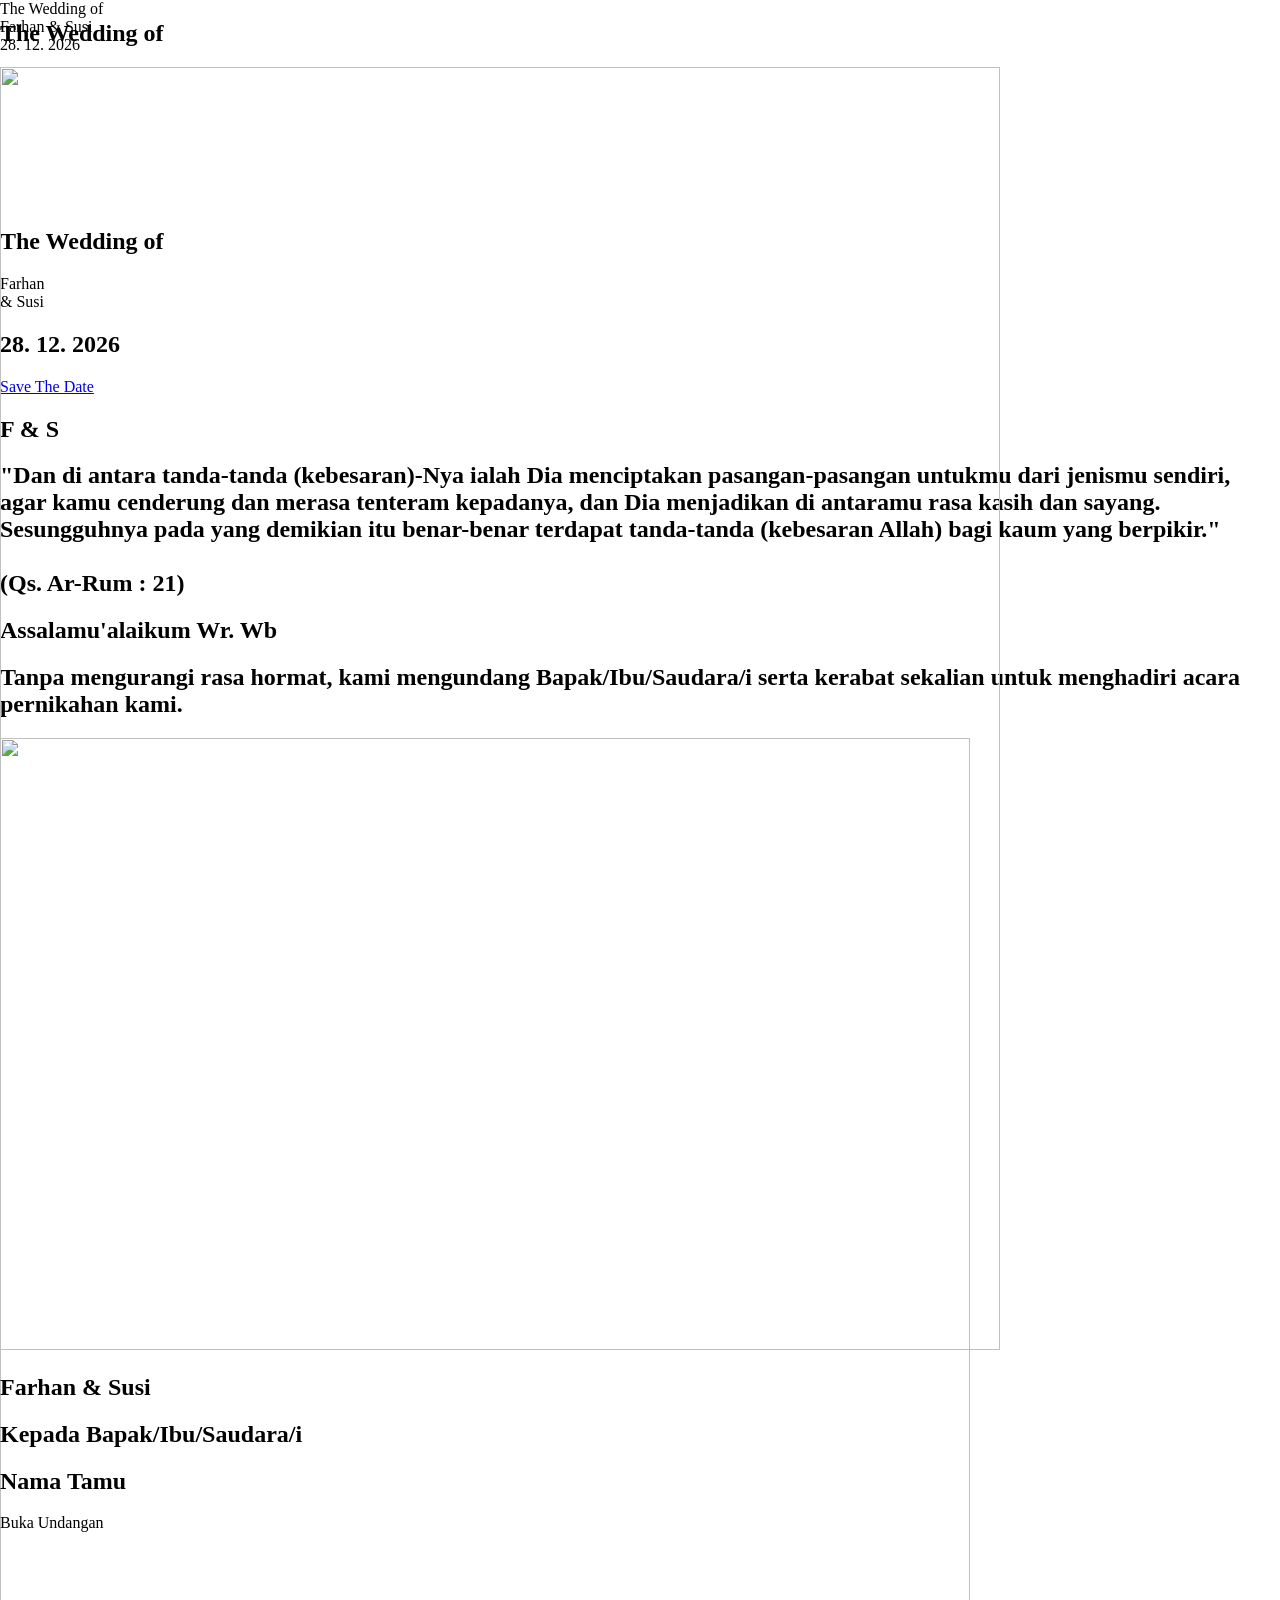
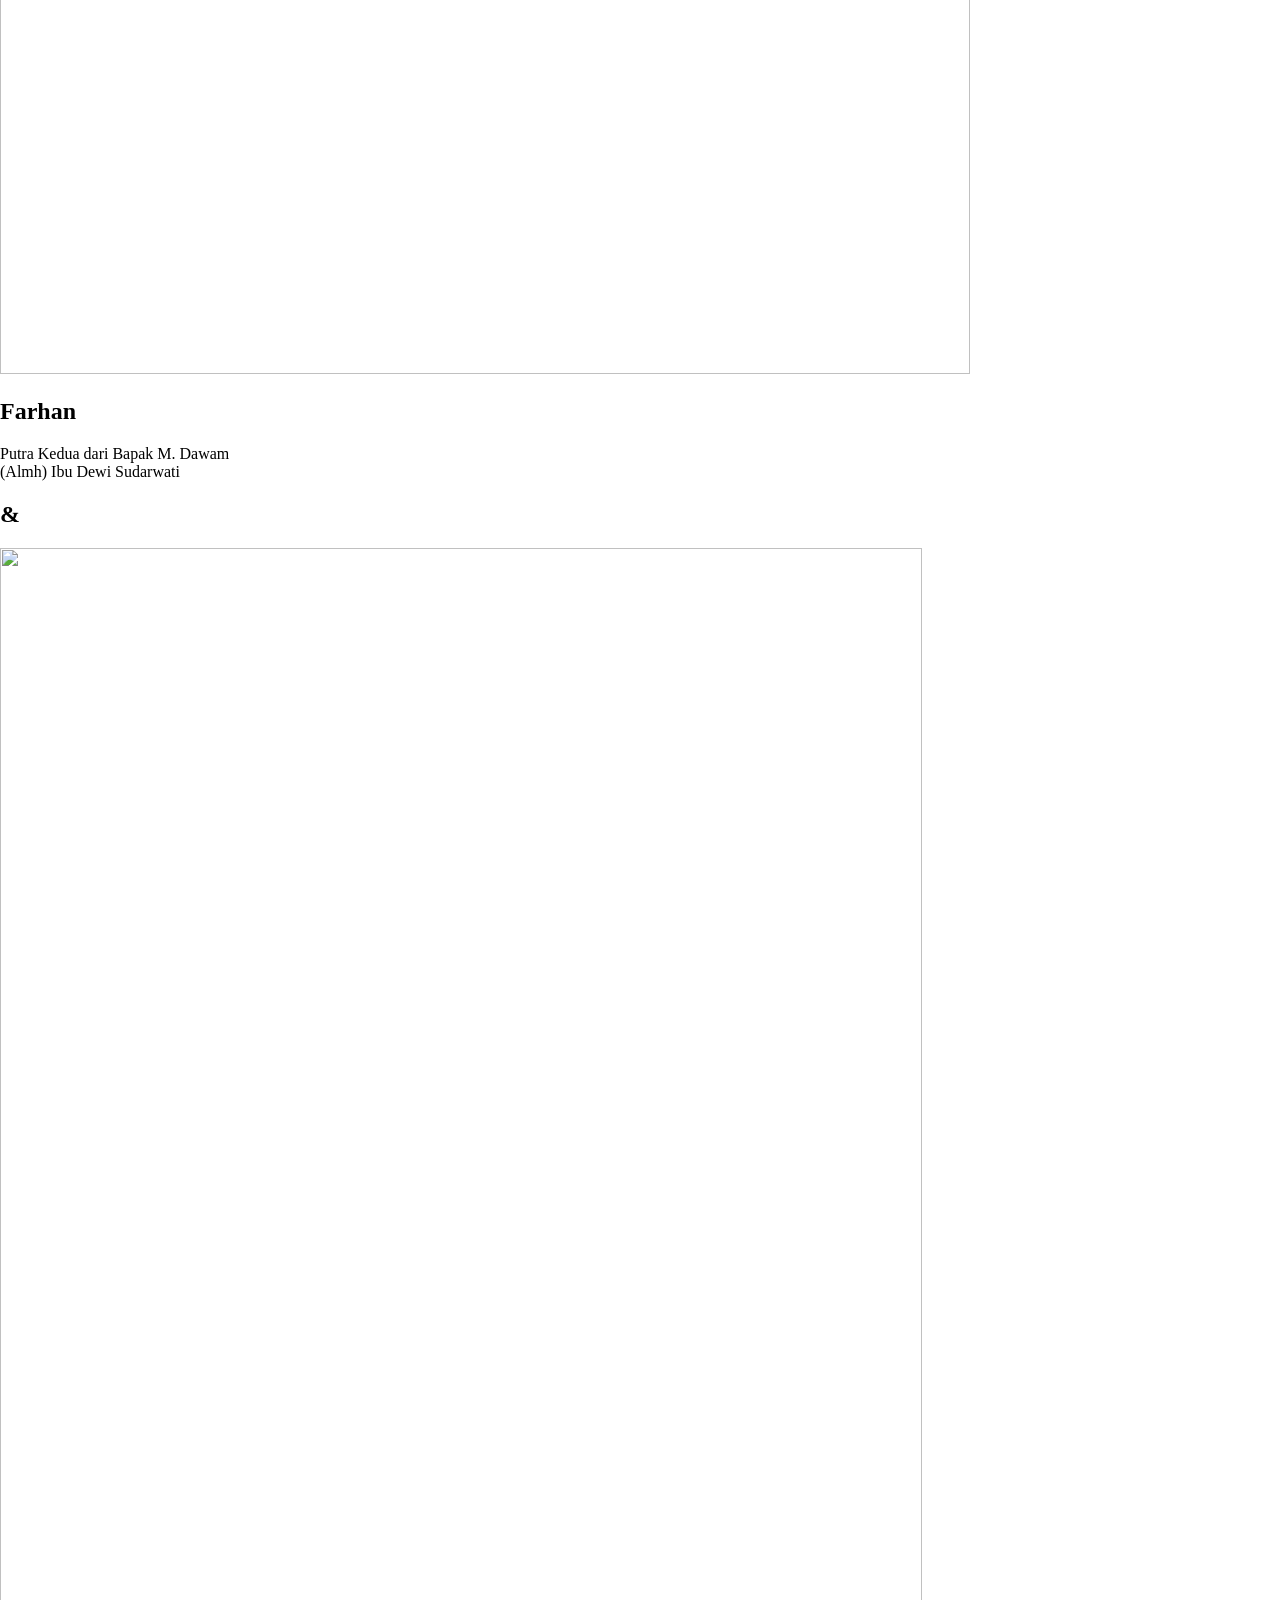
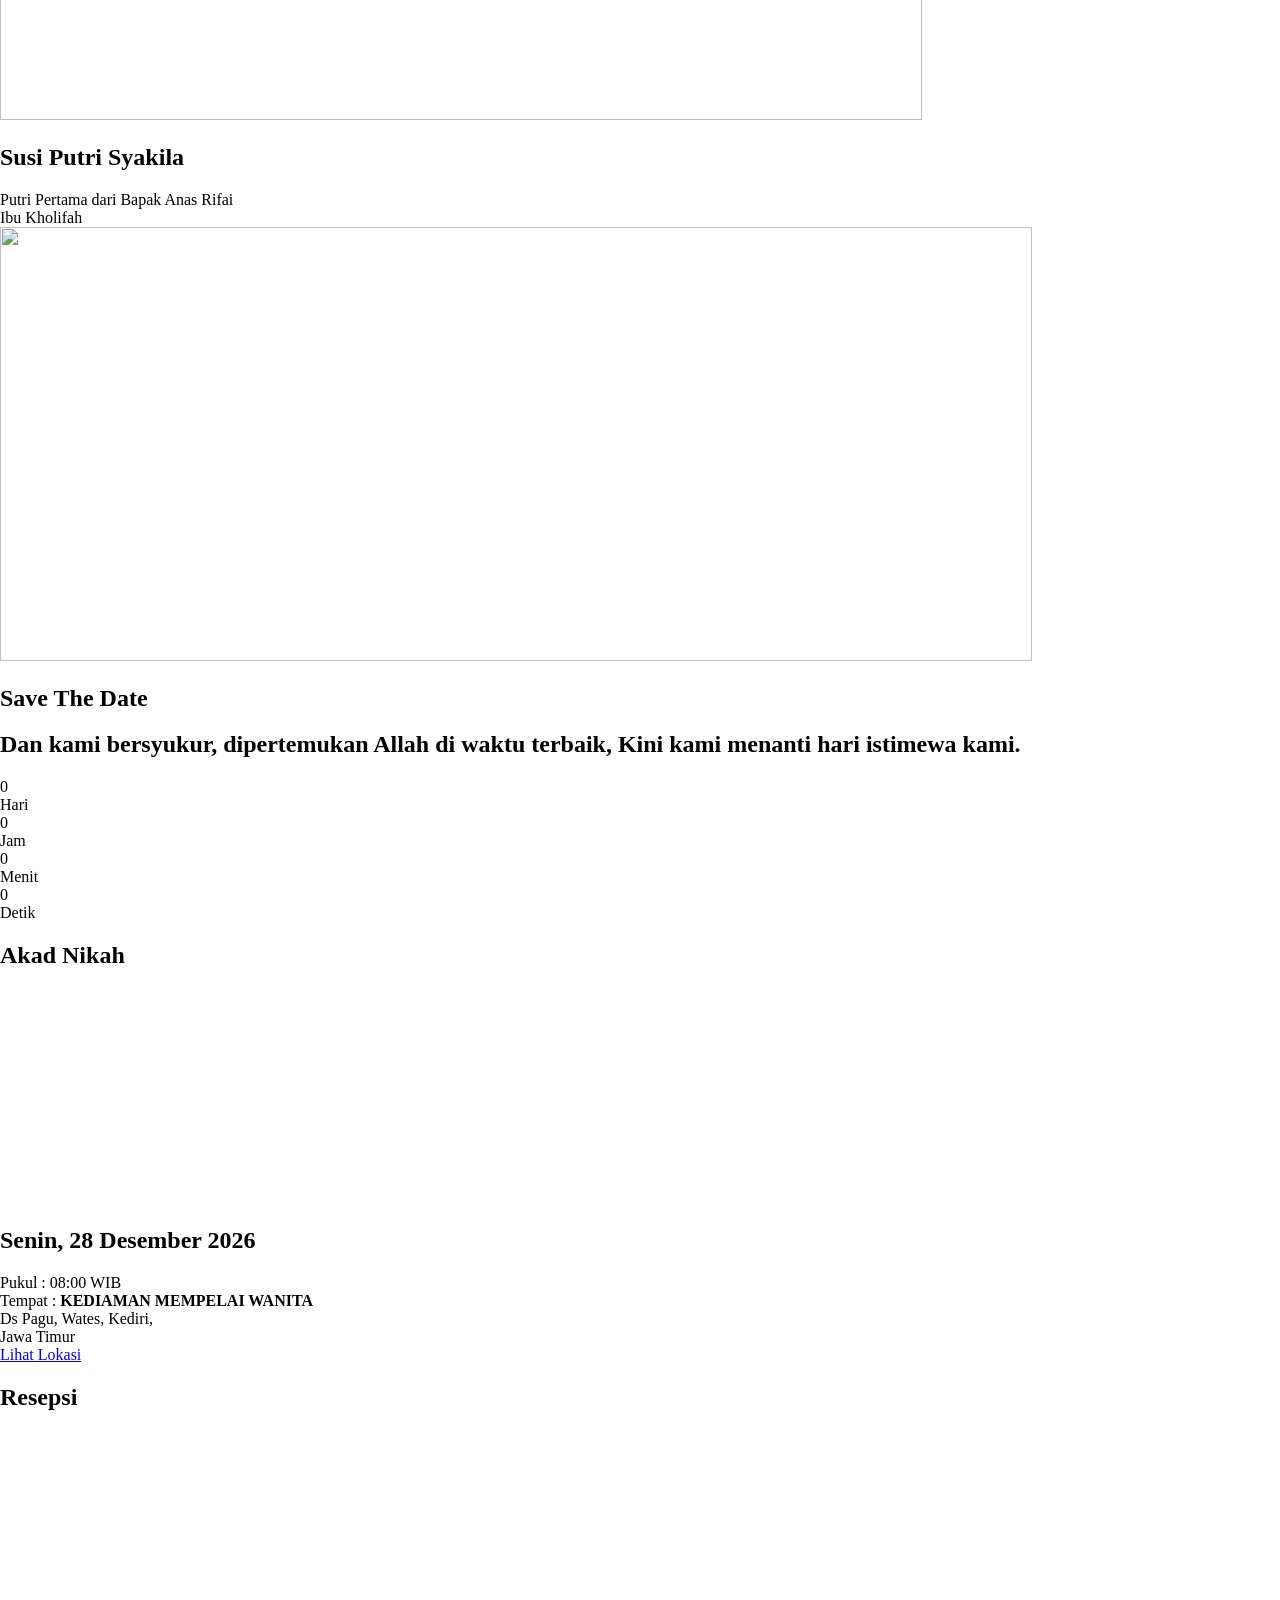
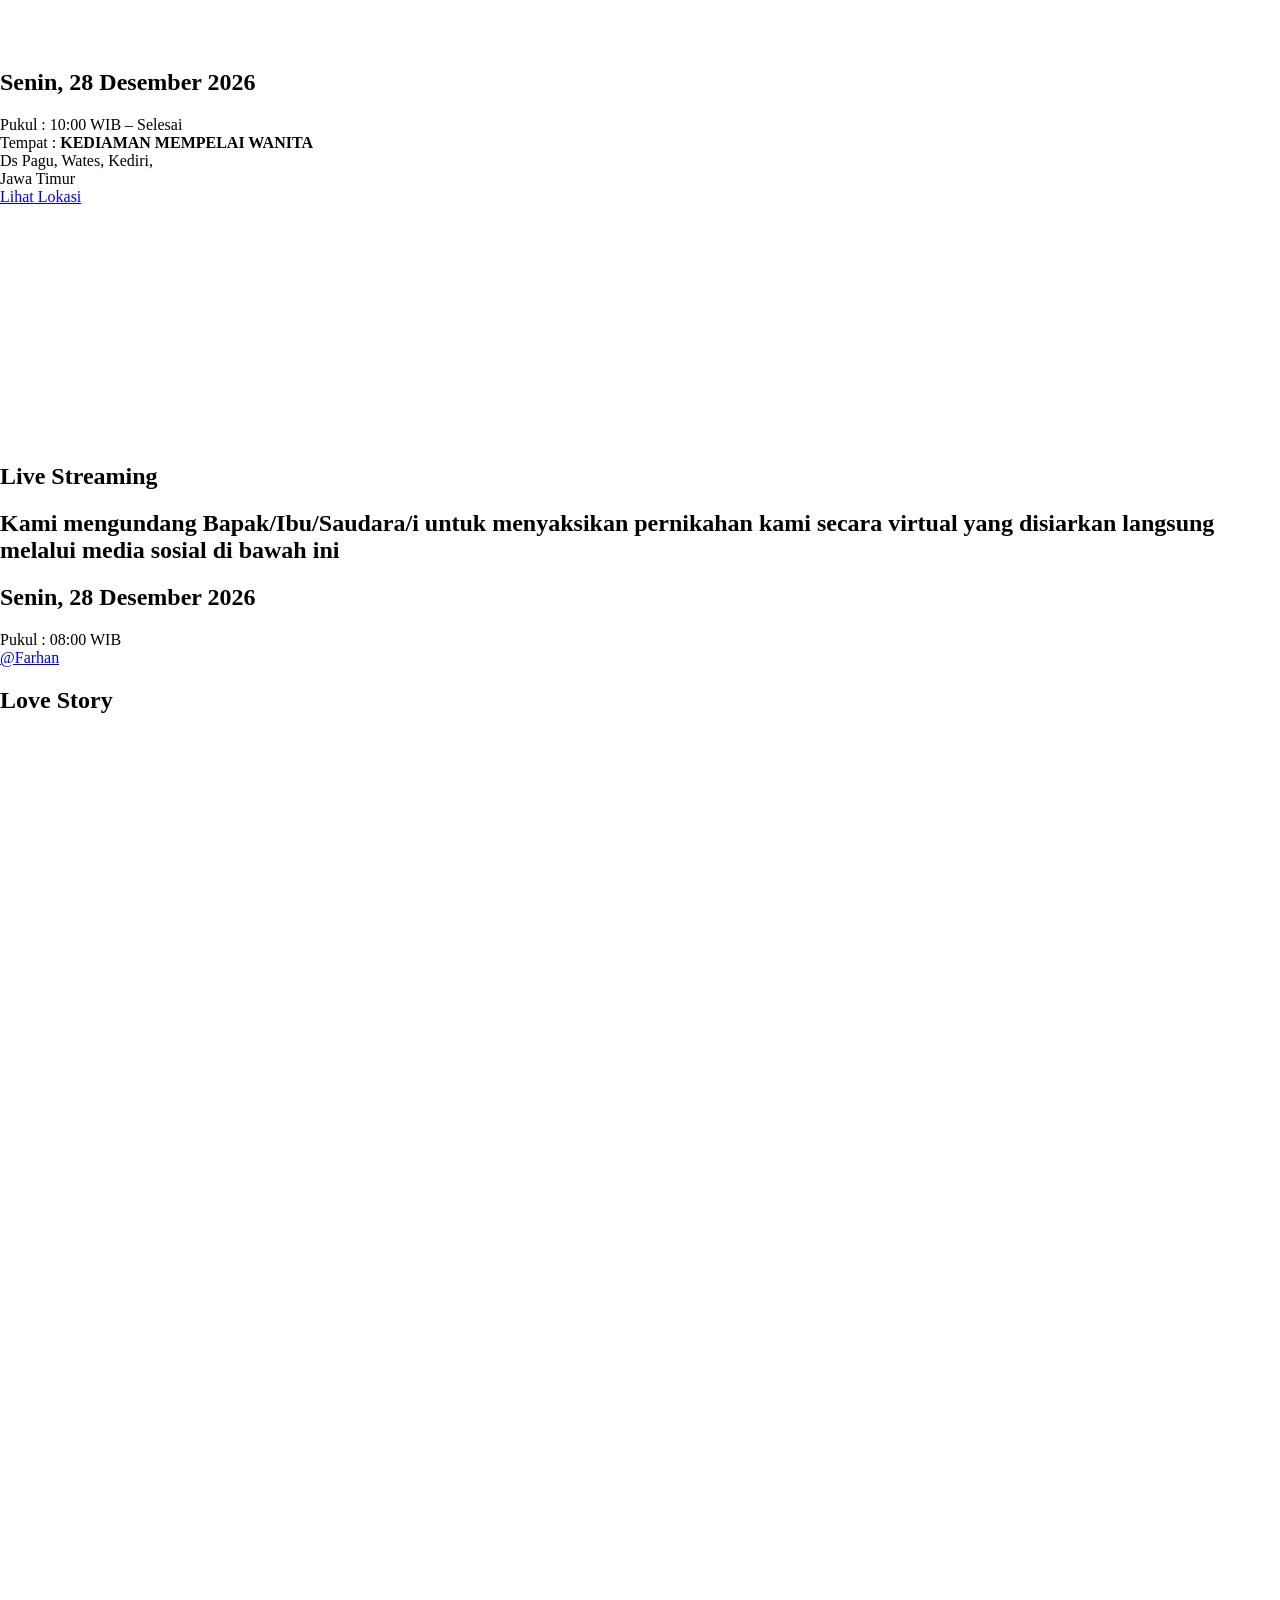
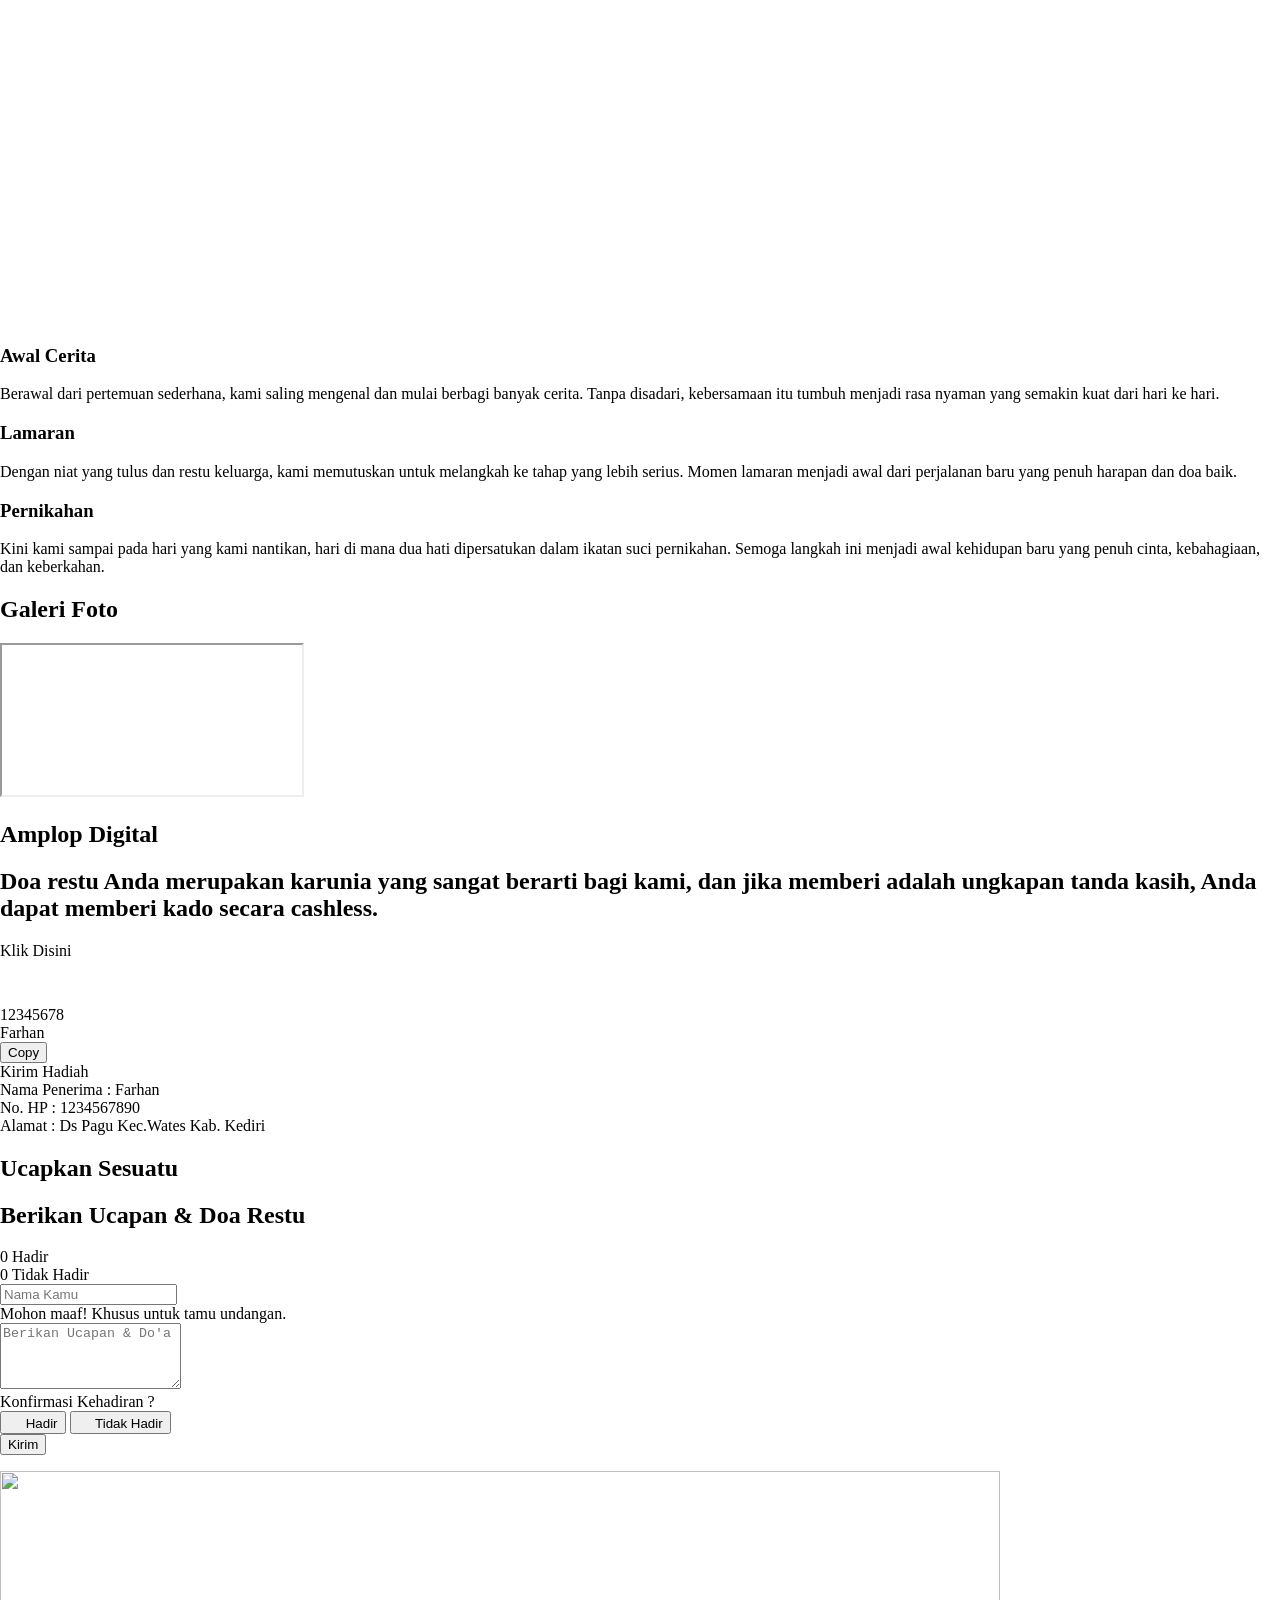
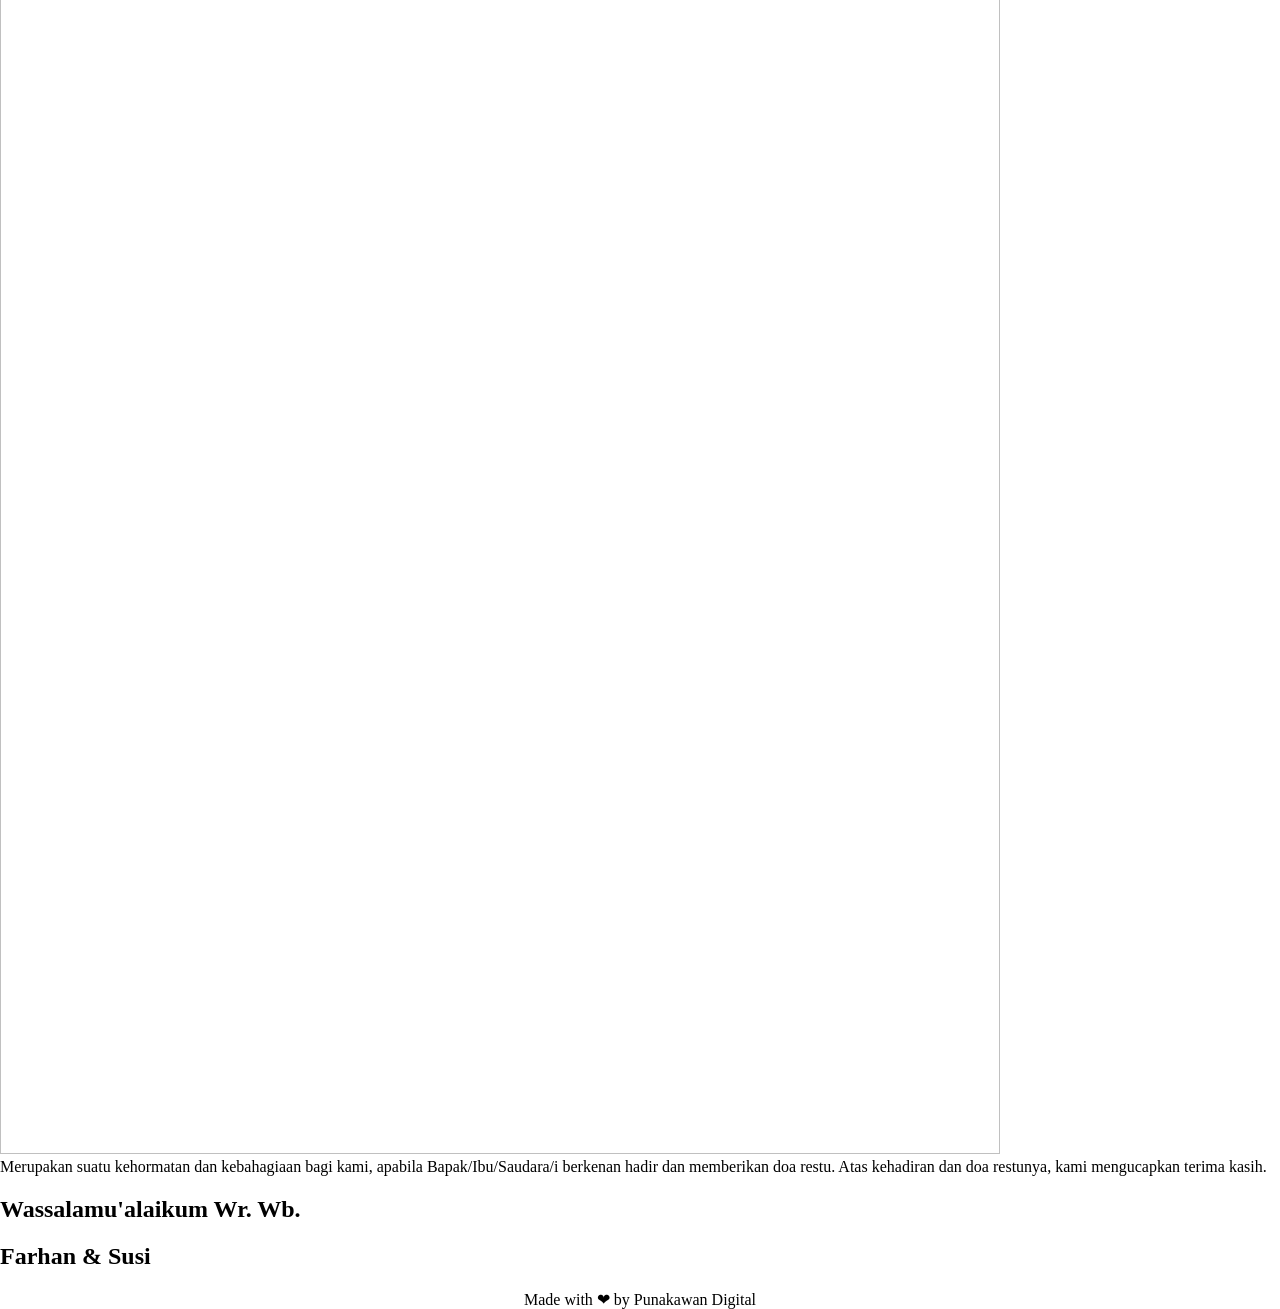
==== commit 8be8f199: "edit title" ====
--- a/index.html
+++ b/index.html
@@ -7,11 +7,11 @@
 
 	<!-- This site is optimized with the Yoast SEO plugin v27.9 - https://yoast.com/product/yoast-seo-wordpress/ -->
 	<title>Undangan Farhan & Susi</title>
-	<meta name="description" content="Buat undangan website untuk pernikahanmu secara mudah, murah dan cepat. Jadikan acara kamu jadi lebih berkesan ! Undangan Website Premium Vintage 01" />
+	<meta name="description" content="Buat undangan website untuk pernikahanmu secara mudah, murah dan cepat. Jadikan acara kamu jadi lebih berkesan ! Undangan Farhan & Susi" />
 	<meta property="og:locale" content="id_ID" />
 	<meta property="og:type" content="article" />
-	<meta property="og:title" content="Undangan Website Premium Vintage 01" />
-	<meta property="og:description" content="Buat undangan website untuk pernikahanmu secara mudah, murah dan cepat. Jadikan acara kamu jadi lebih berkesan ! Undangan Website Premium Vintage 01" />
+	<meta property="og:title" content="Undangan Farhan & Susi" />
+	<meta property="og:description" content="Buat undangan website untuk pernikahanmu secara mudah, murah dan cepat. Jadikan acara kamu jadi lebih berkesan ! Undangan Farhan & Susi" />
 	<meta property="og:url" content="https://inv.punakawandigital.id/vintage-01/" />
 	<meta property="og:site_name" content="Punakawan Digital" />
 	<meta property="article:modified_time" content="2026-06-23T04:37:21+00:00" />
@@ -21,8 +21,8 @@
 	<meta property="og:image:type" content="image/webp" />
 	<meta name="twitter:card" content="summary_large_image" />
 	<meta name="twitter:label1" content="Estimasi waktu membaca" />
-	<meta name="twitter:data1" content="1 menit" />
-	<script type="application/ld+json" class="yoast-schema-graph">{"@context":"https:\/\/schema.org","@graph":[{"@type":"WebPage","@id":"https:\/\/inv.punakawandigital.id\/vintage-01\/","url":"https:\/\/inv.punakawandigital.id\/vintage-01\/","name":"Undangan Website Premium Vintage 01","isPartOf":{"@id":"https:\/\/inv.punakawandigital.id\/#website"},"primaryImageOfPage":{"@id":"https:\/\/inv.punakawandigital.id\/vintage-01\/#primaryimage"},"image":{"@id":"https:\/\/inv.punakawandigital.id\/vintage-01\/#primaryimage"},"thumbnailUrl":"https:\/\/inv.punakawandigital.id\/wp-content\/uploads\/2025\/05\/Premium-Vintage-01-2.webp","datePublished":"2024-08-27T08:18:22+00:00","dateModified":"2026-06-23T04:37:21+00:00","description":"Buat undangan website untuk pernikahanmu secara mudah, murah dan cepat. Jadikan acara kamu jadi lebih berkesan ! Undangan Website Premium Vintage 01","breadcrumb":{"@id":"https:\/\/inv.punakawandigital.id\/vintage-01\/#breadcrumb"},"inLanguage":"id","potentialAction":[{"@type":"ReadAction","target":["https:\/\/inv.punakawandigital.id\/vintage-01\/"]}]},{"@type":"ImageObject","inLanguage":"id","@id":"https:\/\/inv.punakawandigital.id\/vintage-01\/#primaryimage","url":"https:\/\/inv.punakawandigital.id\/wp-content\/uploads\/2025\/05\/Premium-Vintage-01-2.webp","contentUrl":"https:\/\/inv.punakawandigital.id\/wp-content\/uploads\/2025\/05\/Premium-Vintage-01-2.webp","width":765,"height":768},{"@type":"BreadcrumbList","@id":"https:\/\/inv.punakawandigital.id\/vintage-01\/#breadcrumb","itemListElement":[{"@type":"ListItem","position":1,"name":"Home","item":"https:\/\/inv.punakawandigital.id\/"},{"@type":"ListItem","position":2,"name":"Undangan Website Premium Vintage 01"}]},{"@type":"WebSite","@id":"https:\/\/inv.punakawandigital.id\/#website","url":"https:\/\/inv.punakawandigital.id\/","name":"Punakawan Digital","description":"Sebar Undangan sambil Rebahan","publisher":{"@id":"https:\/\/inv.punakawandigital.id\/#organization"},"inLanguage":"id"},{"@type":"Organization","@id":"https:\/\/inv.punakawandigital.id\/#organization","name":"Punakawan Digital","url":"https:\/\/inv.punakawandigital.id\/","logo":{"@type":"ImageObject","inLanguage":"id","@id":"https:\/\/inv.punakawandigital.id\/#\/schema\/logo\/image\/","url":"https:\/\/inv.punakawandigital.id\/wp-content\/uploads\/2025\/03\/cropped-cropped-PUNAKAWAN.png","contentUrl":"https:\/\/inv.punakawandigital.id\/wp-content\/uploads\/2025\/03\/cropped-cropped-PUNAKAWAN.png","width":512,"height":512,"caption":"Punakawan Digital"},"image":{"@id":"https:\/\/inv.punakawandigital.id\/#\/schema\/logo\/image\/"}}]}</script>
+	<meta name="twitter:data1" content="2 menit" />
+	<script type="application/ld+json" class="yoast-schema-graph">{"@context":"https:\/\/schema.org","@graph":[{"@type":"WebPage","@id":"https:\/\/inv.punakawandigital.id\/vintage-01\/","url":"https:\/\/inv.punakawandigital.id\/vintage-01\/","name":"Undangan Farhan & Susi","isPartOf":{"@id":"https:\/\/inv.punakawandigital.id\/#website"},"primaryImageOfPage":{"@id":"https:\/\/inv.punakawandigital.id\/vintage-01\/#primaryimage"},"image":{"@id":"https:\/\/inv.punakawandigital.id\/vintage-01\/#primaryimage"},"thumbnailUrl":"https:\/\/inv.punakawandigital.id\/wp-content\/uploads\/2025\/05\/Premium-Vintage-01-2.webp","datePublished":"2024-08-27T08:18:22+00:00","dateModified":"2026-06-23T04:37:21+00:00","description":"Buat undangan website untuk pernikahanmu secara mudah, murah dan cepat. Jadikan acara kamu jadi lebih berkesan ! Undangan Farhan & Susi","breadcrumb":{"@id":"https:\/\/inv.punakawandigital.id\/vintage-01\/#breadcrumb"},"inLanguage":"id","potentialAction":[{"@type":"ReadAction","target":["https:\/\/inv.punakawandigital.id\/vintage-01\/"]}]},{"@type":"ImageObject","inLanguage":"id","@id":"https:\/\/inv.punakawandigital.id\/vintage-01\/#primaryimage","url":"https:\/\/inv.punakawandigital.id\/wp-content\/uploads\/2025\/05\/Premium-Vintage-01-2.webp","contentUrl":"https:\/\/inv.punakawandigital.id\/wp-content\/uploads\/2025\/05\/Premium-Vintage-01-2.webp","width":765,"height":768},{"@type":"BreadcrumbList","@id":"https:\/\/inv.punakawandigital.id\/vintage-01\/#breadcrumb","itemListElement":[{"@type":"ListItem","position":1,"name":"Home","item":"https:\/\/inv.punakawandigital.id\/"},{"@type":"ListItem","position":2,"name":"Undangan Farhan & Susi"}]},{"@type":"WebSite","@id":"https:\/\/inv.punakawandigital.id\/#website","url":"https:\/\/inv.punakawandigital.id\/","name":"Punakawan Digital","description":"Sebar Undangan sambil Rebahan","publisher":{"@id":"https:\/\/inv.punakawandigital.id\/#organization"},"inLanguage":"id"},{"@type":"Organization","@id":"https:\/\/inv.punakawandigital.id\/#organization","name":"Punakawan Digital","url":"https:\/\/inv.punakawandigital.id\/","logo":{"@type":"ImageObject","inLanguage":"id","@id":"https:\/\/inv.punakawandigital.id\/#\/schema\/logo\/image\/","url":"https:\/\/inv.punakawandigital.id\/wp-content\/uploads\/2025\/03\/cropped-cropped-PUNAKAWAN.png","contentUrl":"https:\/\/inv.punakawandigital.id\/wp-content\/uploads\/2025\/03\/cropped-cropped-PUNAKAWAN.png","width":512,"height":512,"caption":"Punakawan Digital"},"image":{"@id":"https:\/\/inv.punakawandigital.id\/#\/schema\/logo\/image\/"}}]}</script>
 	<!-- / Yoast SEO plugin. -->
 
 
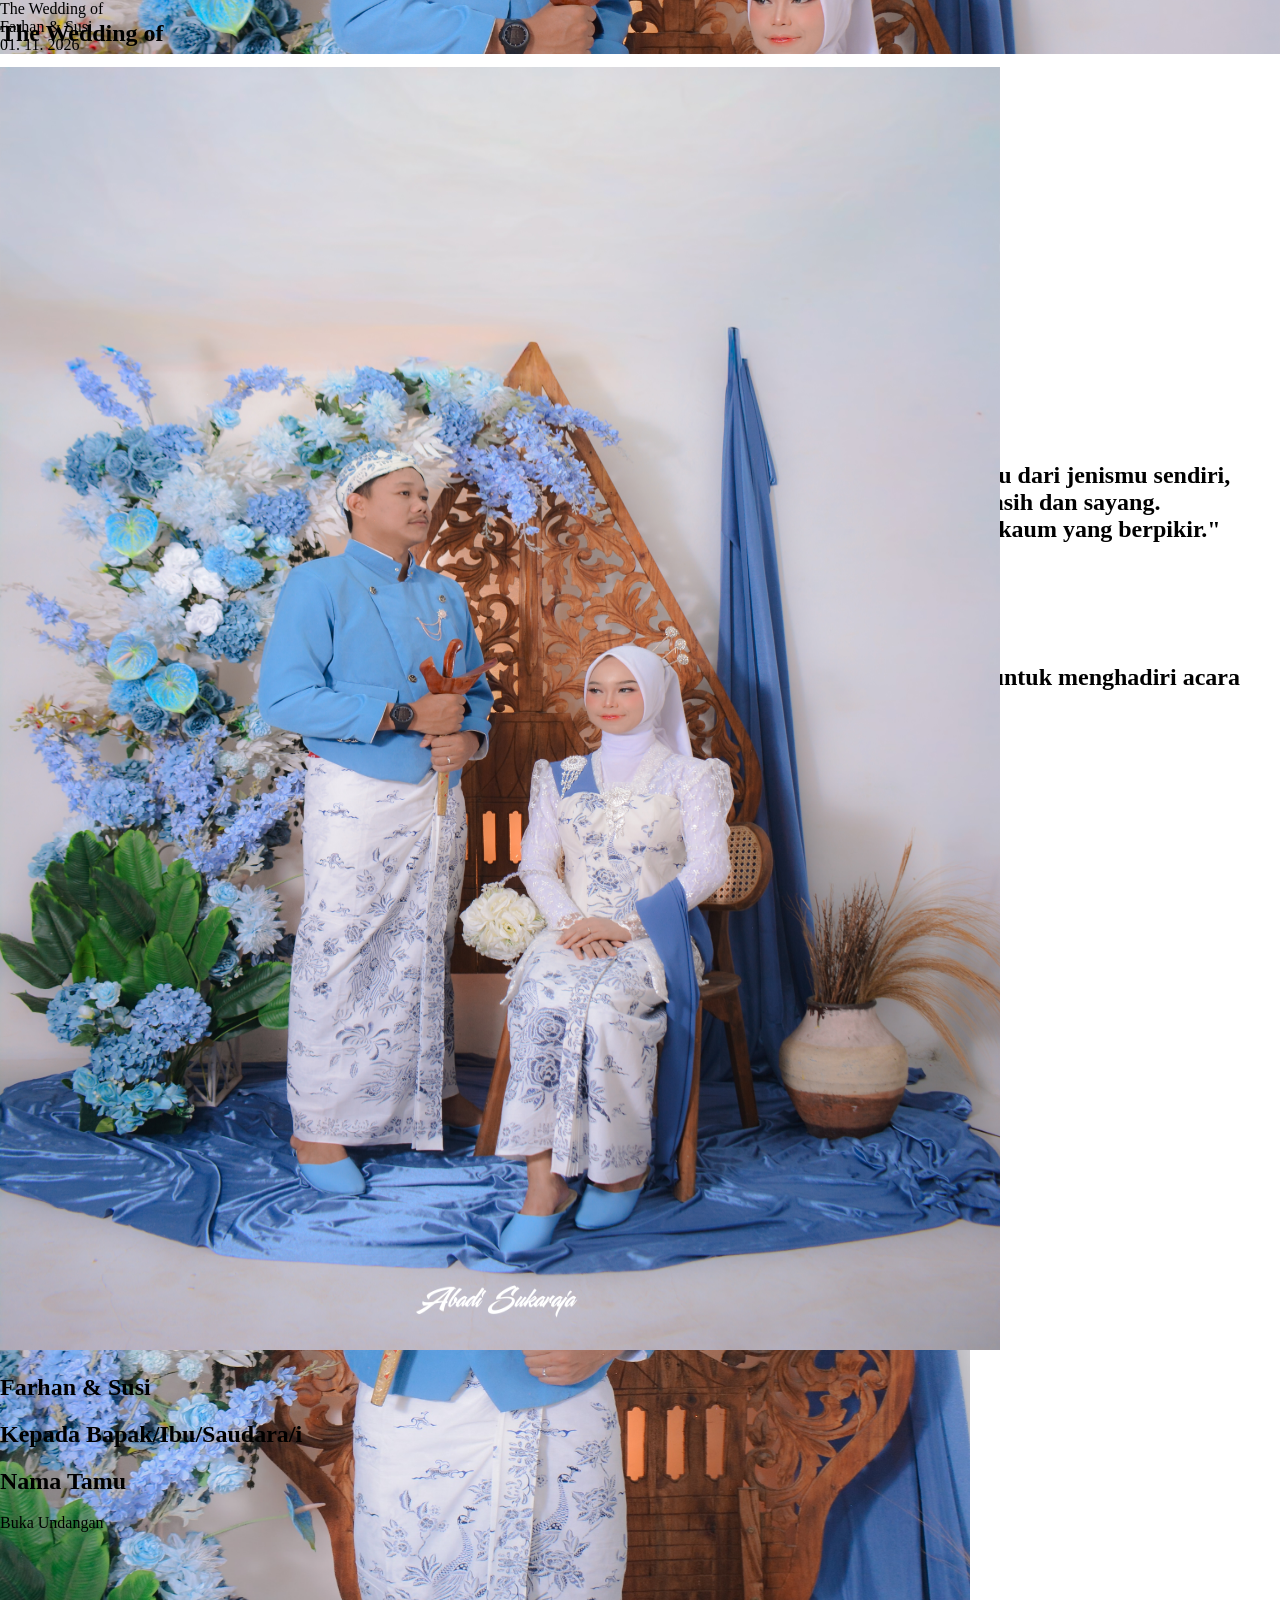
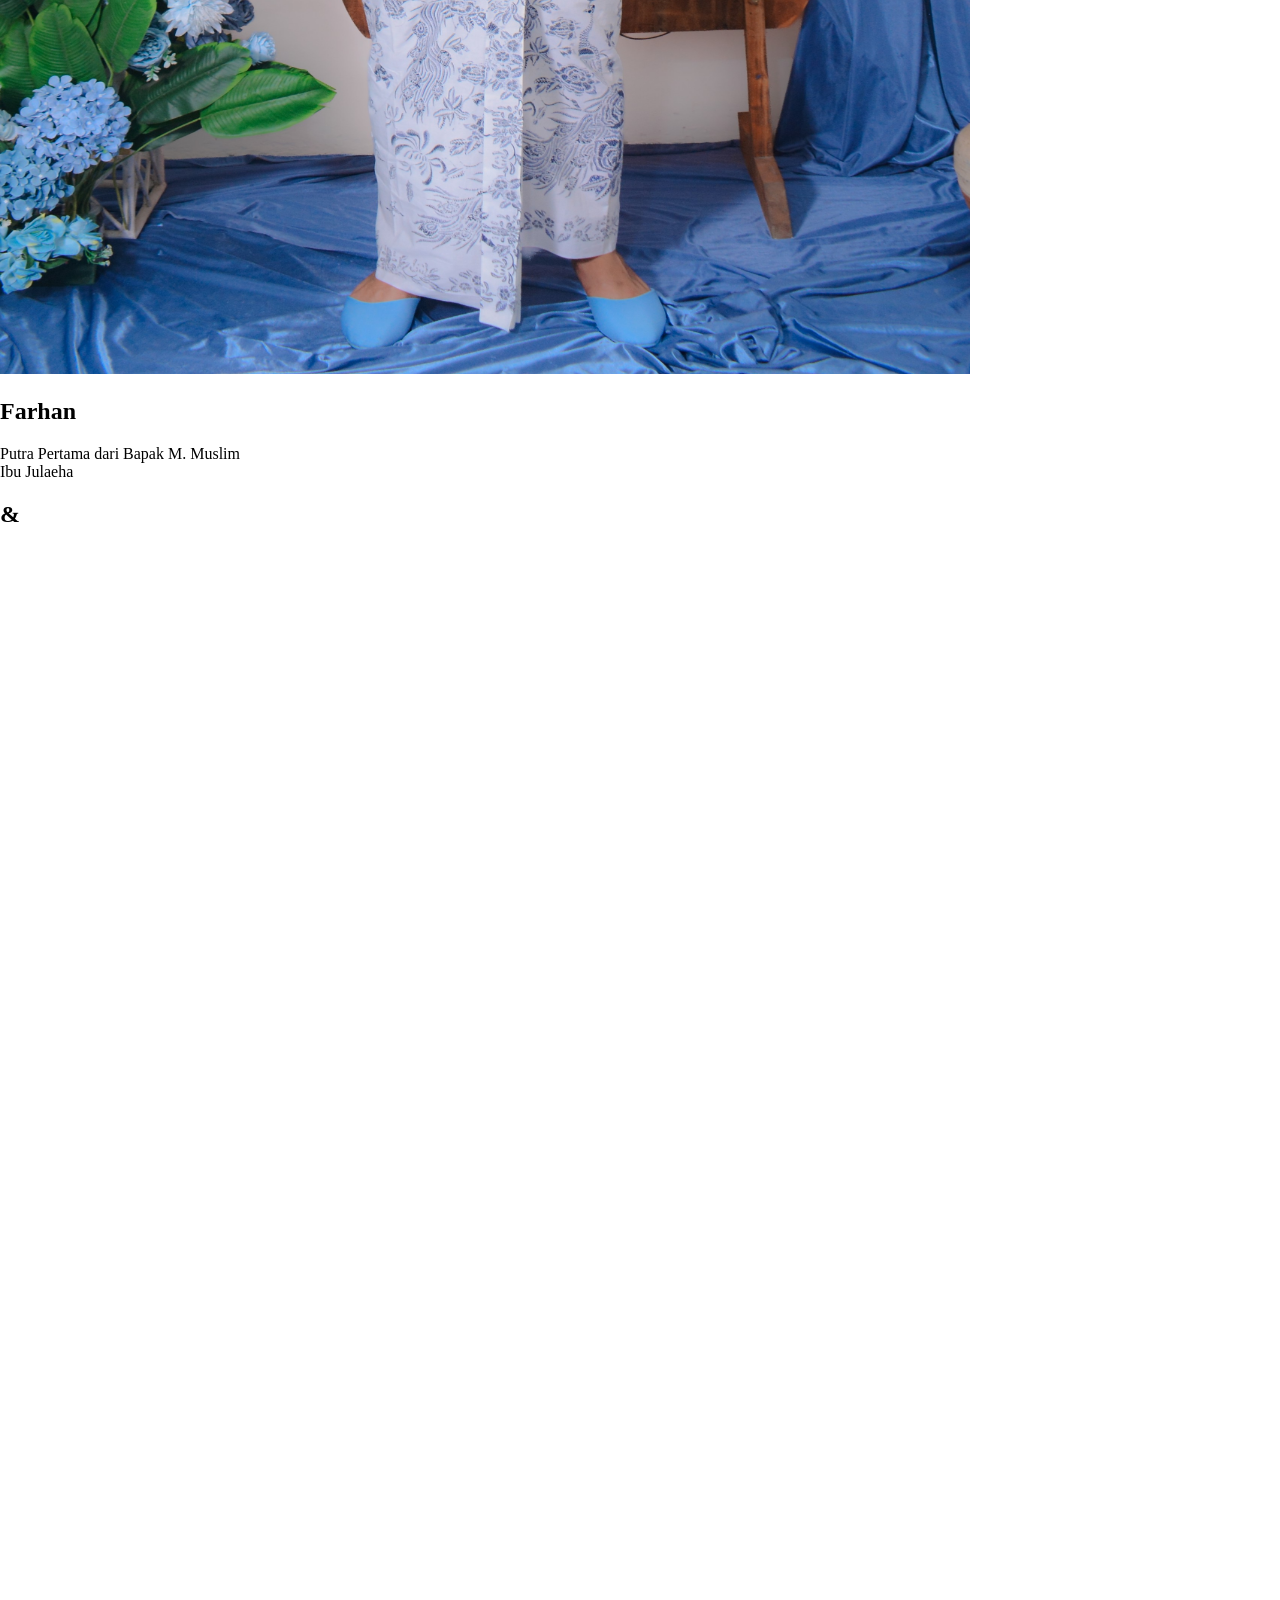
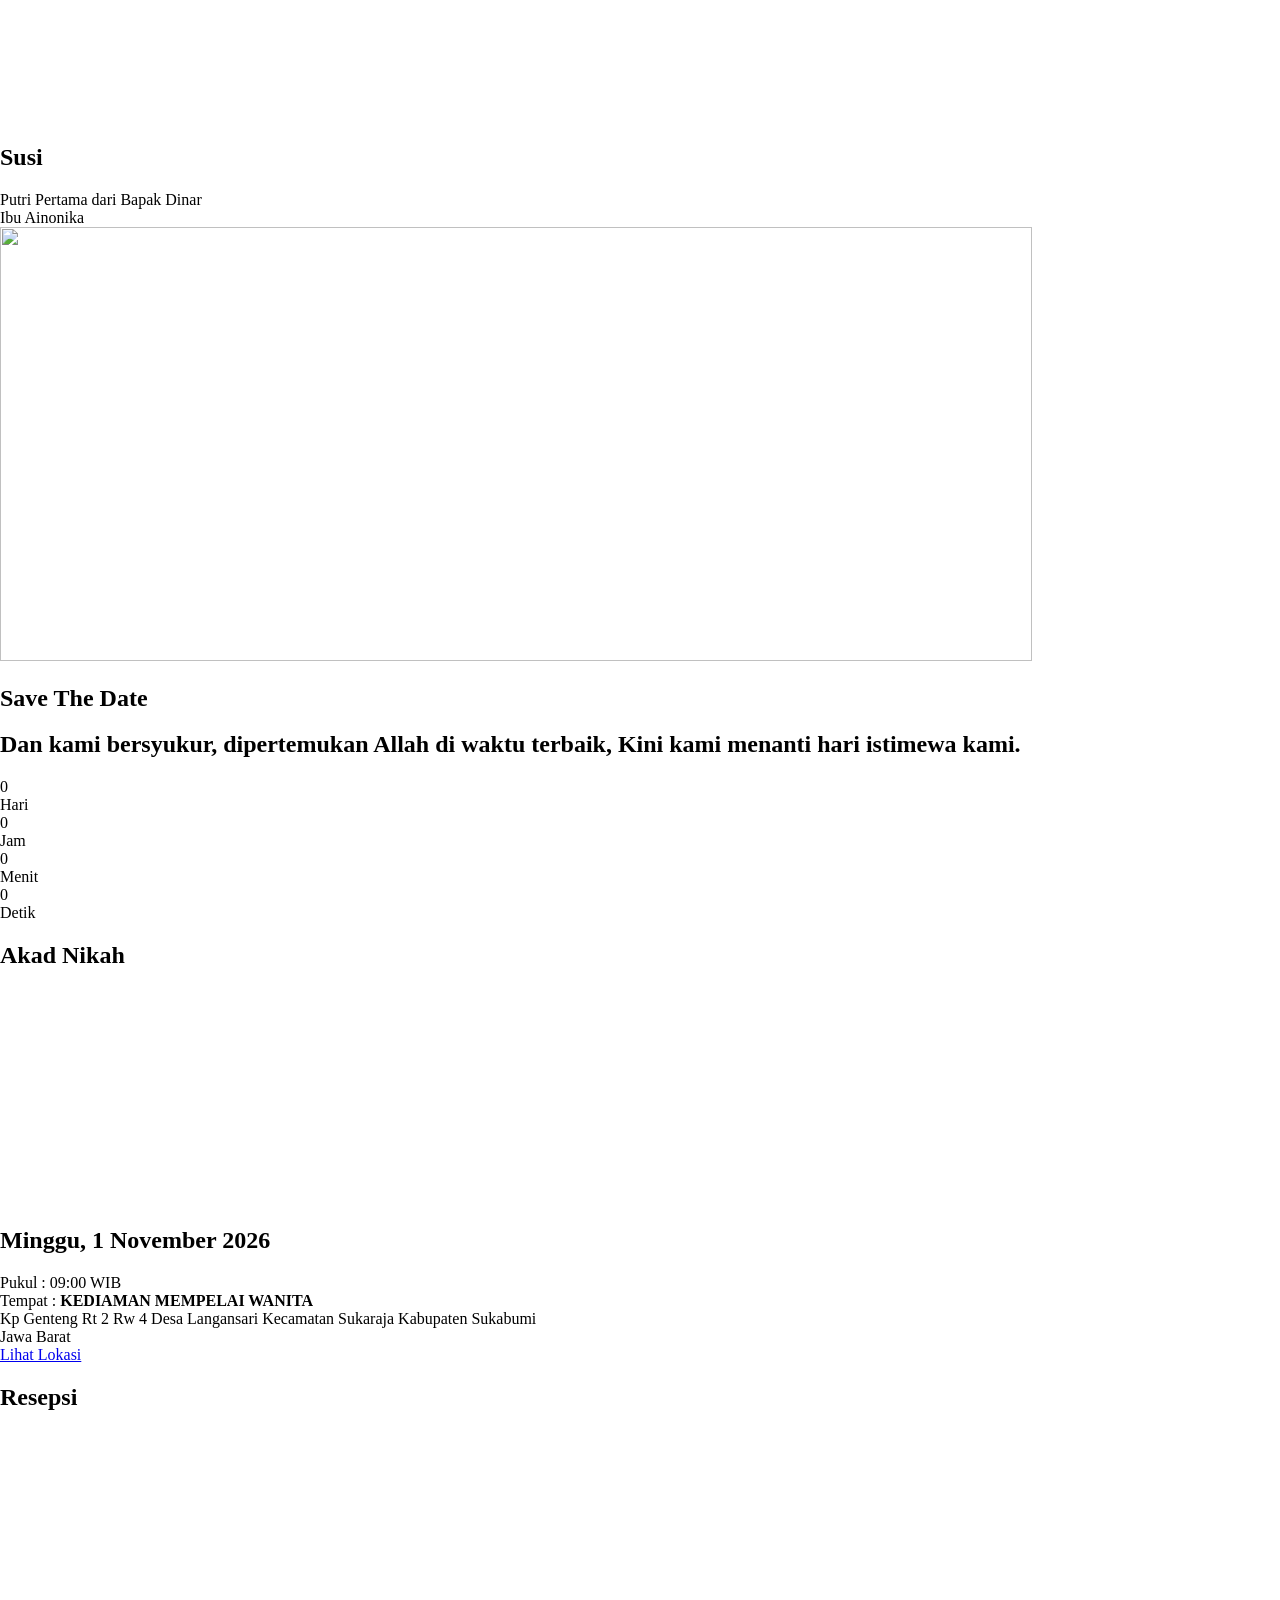
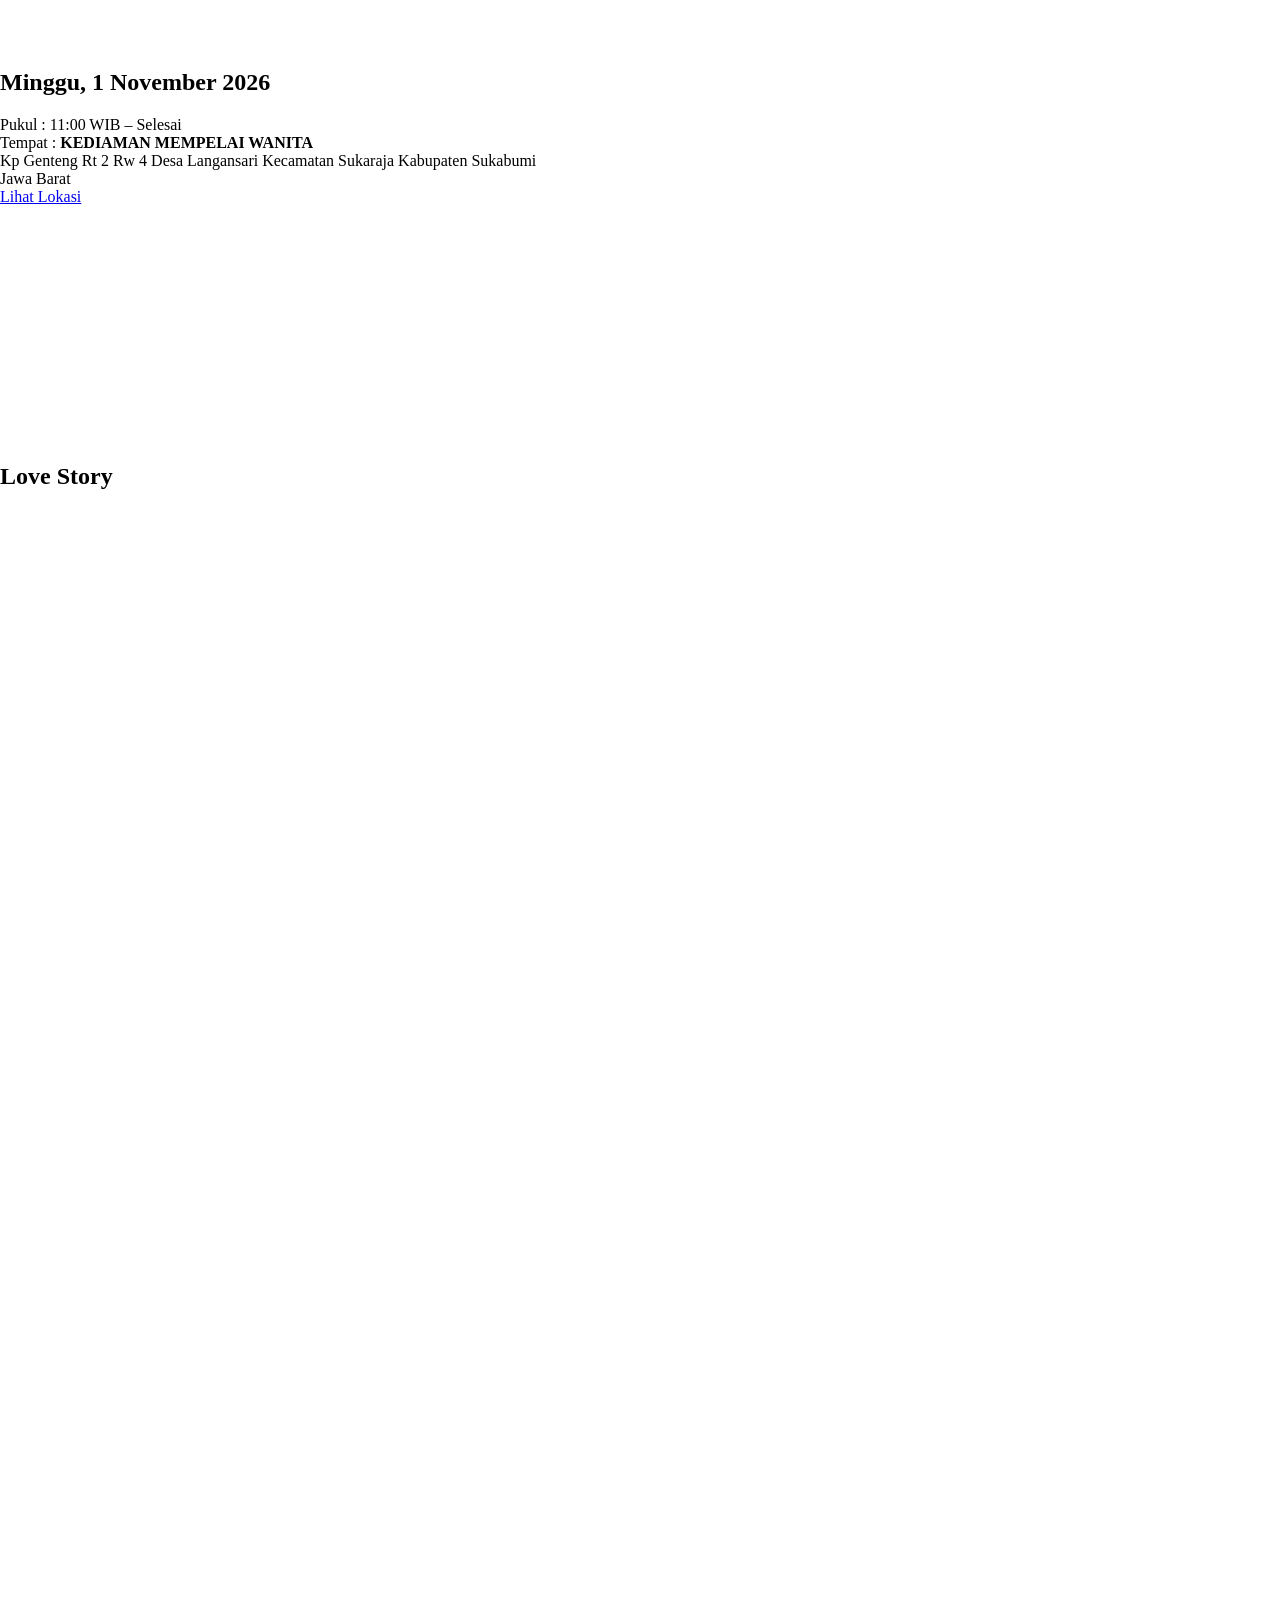
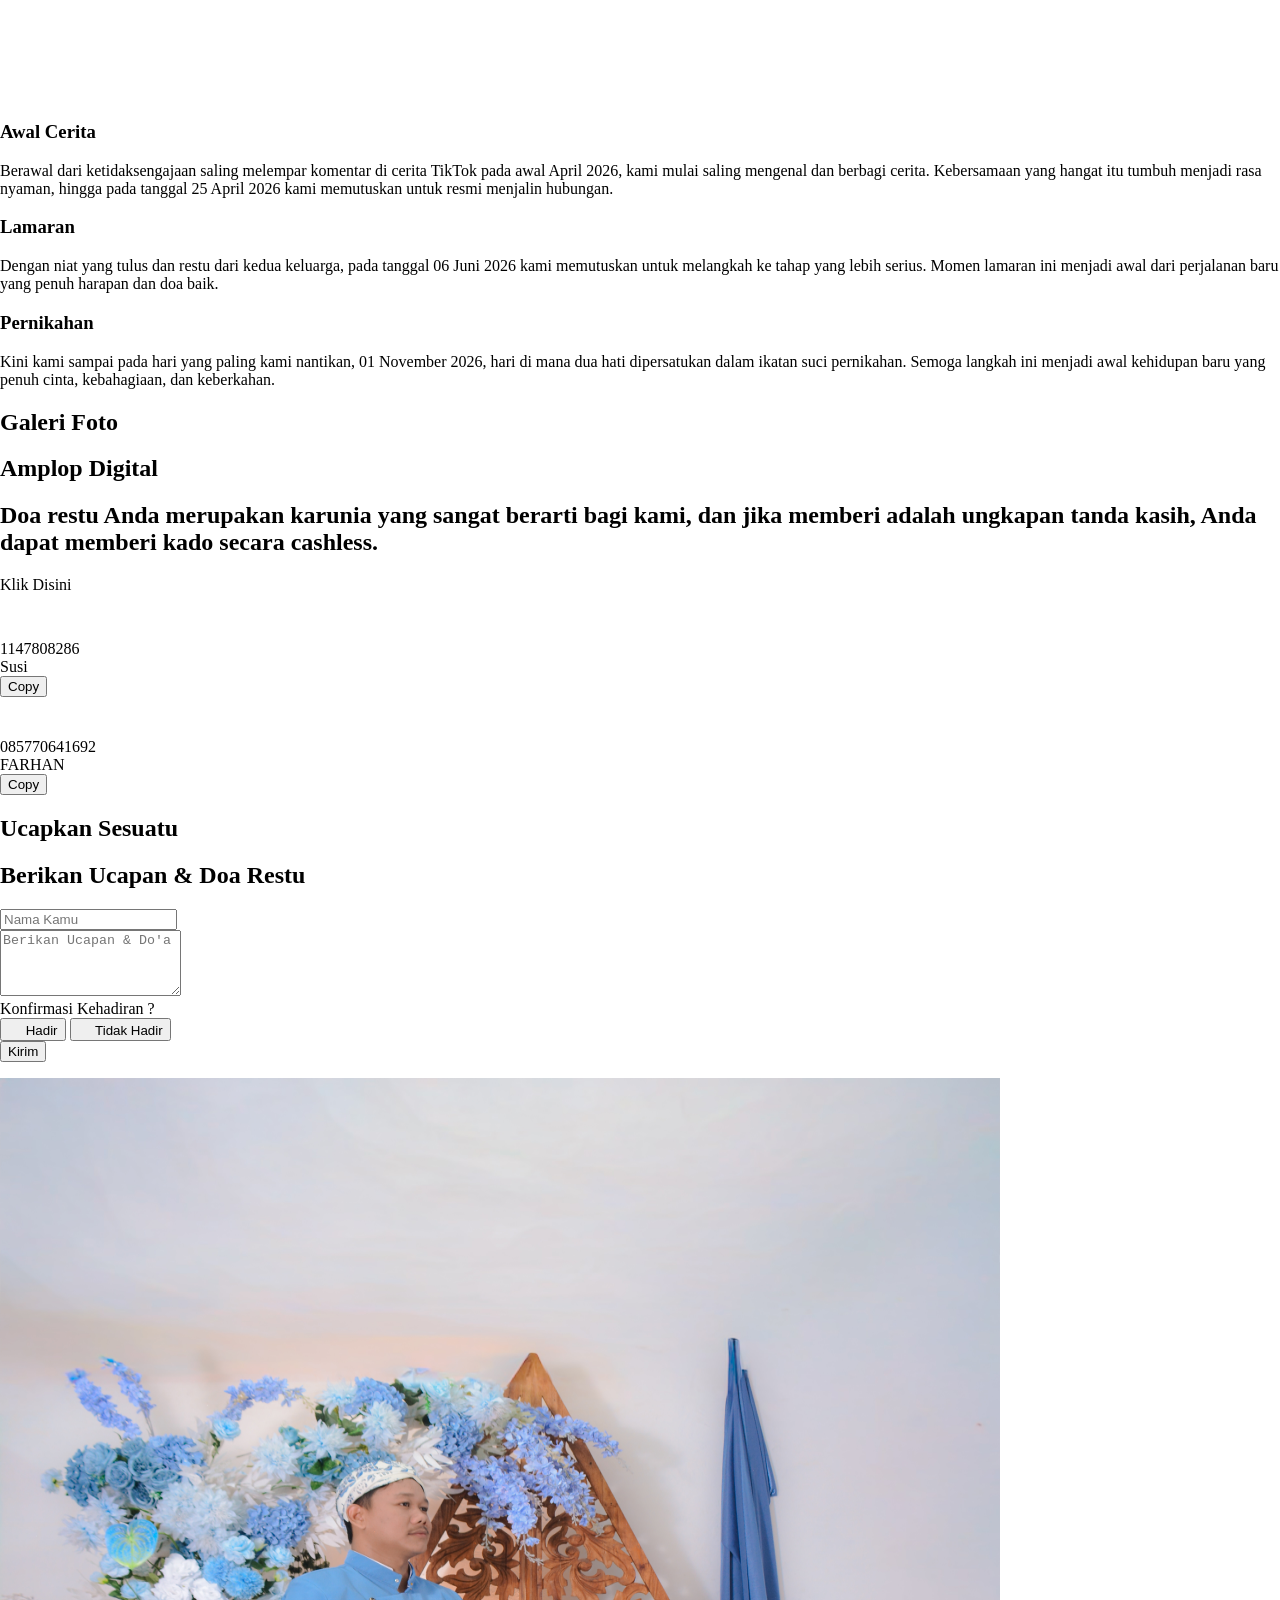
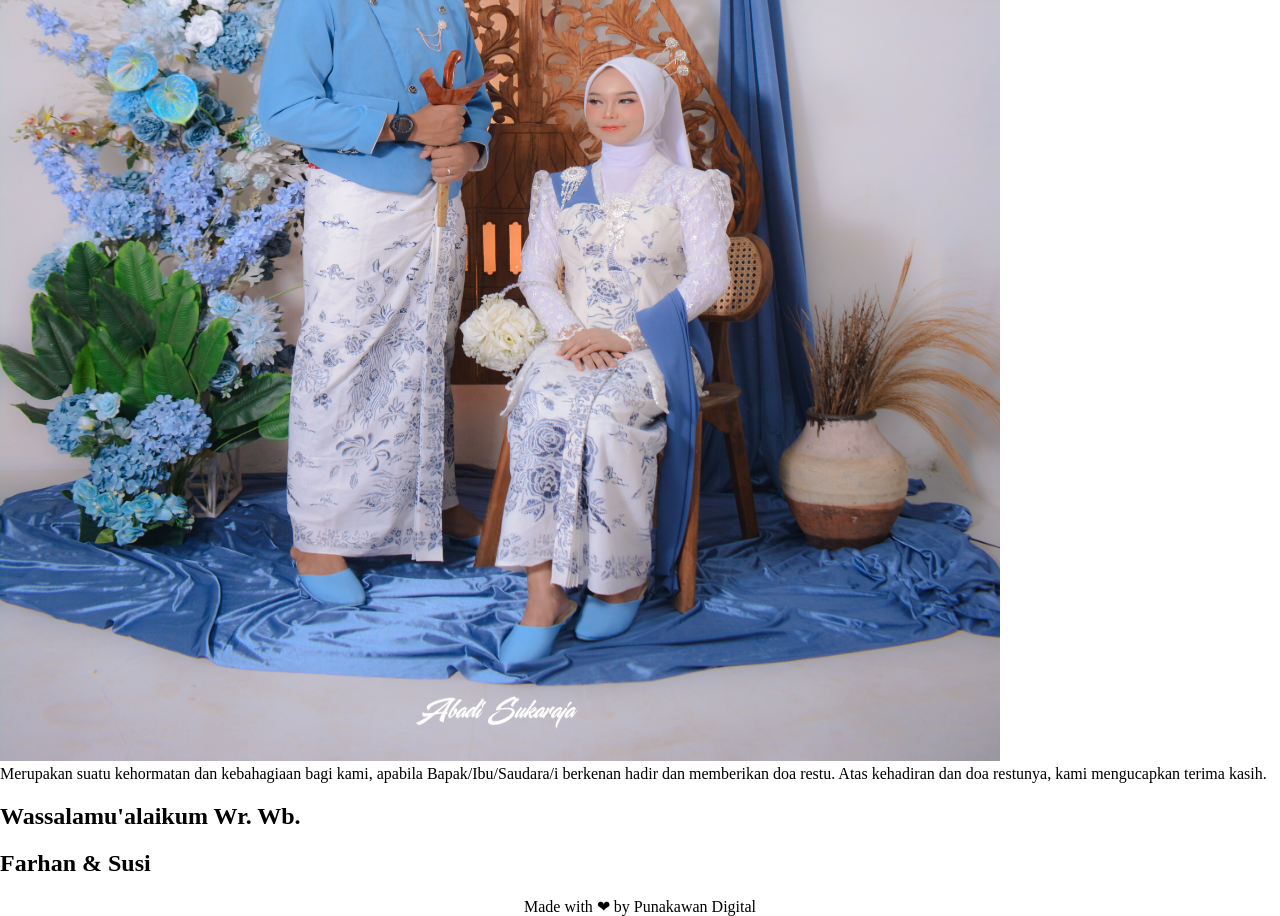
==== commit 9857cc82: "mengubah content" ====
--- a/index.html
+++ b/index.html
@@ -12,11 +12,9 @@
 	<meta property="og:type" content="article" />
 	<meta property="og:title" content="Undangan Farhan & Susi" />
 	<meta property="og:description" content="Buat undangan website untuk pernikahanmu secara mudah, murah dan cepat. Jadikan acara kamu jadi lebih berkesan ! Undangan Farhan & Susi" />
-	<meta property="og:url" content="https://inv.punakawandigital.id/vintage-01/" />
+
 	<meta property="og:site_name" content="Punakawan Digital" />
-	<meta property="article:modified_time" content="2026-06-23T04:37:21+00:00" />
-	<meta property="og:image" content="https://inv.punakawandigital.id/wp-content/uploads/2025/05/Premium-Vintage-01-2.webp" />
-	<meta property="og:image:width" content="765" />
+	<meta property="article:modified_time" content="2026-06-23T04:37:21+00:00" /><meta property="og:image:width" content="765" />
 	<meta property="og:image:height" content="768" />
 	<meta property="og:image:type" content="image/webp" />
 	<meta name="twitter:card" content="summary_large_image" />
@@ -259,7 +257,7 @@
 				</div>
 				<div class="idb-reveal idb-ef zoom-down elementor-element elementor-element-68beddea profil1 elementor-widget elementor-widget-image" data-reveal-offset="100" data-reveal-duration="2000" data-reveal-delay="400" style="transition-duration: 2000ms; transition-delay: 400ms;" data-id="68beddea" data-element_type="widget" data-e-type="widget" data-widget_type="image.default">
 				<div class="elementor-widget-container">
-															<img fetchpriority="high" decoding="async" width="1000" height="1283" src="https://inv.punakawandigital.id/wp-content/uploads/2026/06/44-5-e1689578884725-1.jpg" class="attachment-full size-full wp-image-33870" alt="" srcset="https://inv.punakawandigital.id/wp-content/uploads/2026/06/44-5-e1689578884725-1.jpg 1000w, https://inv.punakawandigital.id/wp-content/uploads/2026/06/44-5-e1689578884725-1-234x300.jpg 234w, https://inv.punakawandigital.id/wp-content/uploads/2026/06/44-5-e1689578884725-1-798x1024.jpg 798w, https://inv.punakawandigital.id/wp-content/uploads/2026/06/44-5-e1689578884725-1-768x985.jpg 768w" sizes="(max-width: 1000px) 100vw, 1000px" />															</div>
+															<img fetchpriority="high" decoding="async" width="1000" height="1283" src="image/DSC_3137.jpg.jpeg" class="attachment-full size-full wp-image-33870" alt="" srcset="image/DSC_3137.jpg.jpeg 1000w, image/DSC_3137.jpg.jpeg 234w, image/DSC_3137.jpg.jpeg 798w, image/DSC_3137.jpg.jpeg 768w" sizes="(max-width: 1000px) 100vw, 1000px" />															</div>
 				</div>
 				<div class="idb-reveal idb-ef zoom-down elementor-element elementor-element-1d009123 elementor-widget elementor-widget-heading" data-reveal-offset="100" data-reveal-duration="2000" data-reveal-delay="600" style="transition-duration: 2000ms; transition-delay: 600ms;" data-id="1d009123" data-element_type="widget" data-e-type="widget" data-widget_type="heading.default">
 				<div class="elementor-widget-container">
@@ -285,13 +283,13 @@
 								</div>
 				</div>
 				<div class="elementor-element elementor-element-1e075c8d elementor-absolute elementor-align-center elementor-widget elementor-widget-lottie" data-id="1e075c8d" data-element_type="widget" data-e-type="widget" data-settings="{&quot;source_json&quot;:{&quot;url&quot;:&quot;https:\/\/inv.punakawandigital.id\/wp-content\/uploads\/2026\/06\/bird-hitam.json&quot;,&quot;id&quot;:33871,&quot;size&quot;:&quot;&quot;},&quot;loop&quot;:&quot;yes&quot;,&quot;_position&quot;:&quot;absolute&quot;,&quot;source&quot;:&quot;media_file&quot;,&quot;caption_source&quot;:&quot;none&quot;,&quot;link_to&quot;:&quot;none&quot;,&quot;trigger&quot;:&quot;arriving_to_viewport&quot;,&quot;viewport&quot;:{&quot;unit&quot;:&quot;%&quot;,&quot;size&quot;:&quot;&quot;,&quot;sizes&quot;:{&quot;start&quot;:0,&quot;end&quot;:100}},&quot;play_speed&quot;:{&quot;unit&quot;:&quot;px&quot;,&quot;size&quot;:1,&quot;sizes&quot;:[]},&quot;start_point&quot;:{&quot;unit&quot;:&quot;%&quot;,&quot;size&quot;:0,&quot;sizes&quot;:[]},&quot;end_point&quot;:{&quot;unit&quot;:&quot;%&quot;,&quot;size&quot;:100,&quot;sizes&quot;:[]},&quot;renderer&quot;:&quot;svg&quot;}" data-widget_type="lottie.default">
-				<div class="elementor-widget-container">
+          <div class="elementor-widget-container">
 					<div class="e-lottie__container"><div class="e-lottie__animation"></div></div>				</div>
 				</div>
 				</div>
 				</div>
 		<div class="elementor-element elementor-element-377a4397 e-con-full e-flex e-con e-parent" data-id="377a4397" data-element_type="container" data-e-type="container">
-		<div class="elementor-element elementor-element-75220f06 e-con-full elementor-hidden-tablet elementor-hidden-mobile e-flex e-con e-child" data-id="75220f06" data-element_type="container" data-e-type="container" id="desk_cov" data-settings="{&quot;background_background&quot;:&quot;classic&quot;}">
+		<div class="elementor-element elementor-element-75220f06 e-con-full elementor-hidden-tablet elementor-hidden-mobile e-flex e-con e-child" data-id="75220f06" data-element_type="container" data-e-type="container" id="desk_cov" style="background-image: url('image/DSC_3137.jpg.jpeg') !important;background-size: cover !important;background-position: center center !important;" data-settings="{&quot;background_background&quot;:&quot;classic&quot;}">
 				<div class="idb-reveal idb-ef zoom-down elementor-element elementor-element-5906f9c8 elementor-widget elementor-widget-heading" data-reveal-offset="100" data-reveal-duration="2000" data-reveal-delay="200" style="transition-duration: 2000ms; transition-delay: 200ms;" data-id="5906f9c8" data-element_type="widget" data-e-type="widget" data-widget_type="heading.default">
 				<div class="elementor-widget-container">
 					<p class="elementor-heading-title elementor-size-default">The Wedding of</p>				</div>
@@ -302,9 +300,9 @@
 				</div>
 				<div class="idb-reveal idb-ef zoom-down elementor-element elementor-element-150401f elementor-widget elementor-widget-heading" data-reveal-offset="100" data-reveal-duration="2000" data-reveal-delay="600" style="transition-duration: 2000ms; transition-delay: 600ms;" data-id="150401f" data-element_type="widget" data-e-type="widget" data-widget_type="heading.default">
 				<div class="elementor-widget-container">
-					<p class="elementor-heading-title elementor-size-default">28. 12. 2026</p>				</div>
-				</div>
-				</div>
+					<p class="elementor-heading-title elementor-size-default">01. 11. 2026</p>				</div>
+				</div>
+		</div>
 		<div class="elementor-element elementor-element-341087a1 e-con-full e-flex e-con e-child" data-id="341087a1" data-element_type="container" data-e-type="container">
 		<div class="elementor-element elementor-element-287e77a1 e-con-full slideAwal e-flex e-con e-child" data-id="287e77a1" data-element_type="container" data-e-type="container" data-settings="{&quot;background_background&quot;:&quot;video&quot;,&quot;background_video_link&quot;:&quot;https:\/\/inv.punakawandigital.id\/wp-content\/uploads\/2025\/08\/PREMIUM-VINTAGE-01.mp4&quot;,&quot;background_video_start&quot;:0.1,&quot;background_play_once&quot;:&quot;yes&quot;,&quot;background_play_on_mobile&quot;:&quot;yes&quot;}">
 		<div class="elementor-background-video-container">
@@ -320,7 +318,7 @@
 				</div>
 				<div class="idb-reveal idb-ef zoom-down elementor-element elementor-element-3c3037e4 elementor-widget elementor-widget-heading" data-reveal-offset="100" data-reveal-duration="2000" data-reveal-delay="9000" style="transition-duration: 2000ms; transition-delay: 9000ms;" data-id="3c3037e4" data-element_type="widget" data-e-type="widget" data-widget_type="heading.default">
 				<div class="elementor-widget-container">
-					<h2 class="elementor-heading-title elementor-size-default">28. 12. 2026</h2>				</div>
+					<h2 class="elementor-heading-title elementor-size-default">01. 11. 2026</h2>				</div>
 				</div>
 				<div class="idb-reveal idb-ef zoom-down elementor-element elementor-element-45c8d8d0 elementor-align-center elementor-widget elementor-widget-button" data-reveal-offset="100" data-reveal-duration="2000" data-reveal-delay="9000" style="transition-duration: 2000ms; transition-delay: 9000ms;" data-id="45c8d8d0" data-element_type="widget" data-e-type="widget" data-widget_type="button.default">
 				<div class="elementor-widget-container">
@@ -392,7 +390,7 @@
 				</div>
 				<div class="idb-reveal idb-ef zoom-down elementor-element elementor-element-1dd7eecf profil1 elementor-widget elementor-widget-image" data-reveal-offset="100" data-reveal-duration="2000" data-reveal-delay="0" style="transition-duration: 2000ms;" data-id="1dd7eecf" data-element_type="widget" data-e-type="widget" data-widget_type="image.default">
 				<div class="elementor-widget-container">
-															<img decoding="async" width="970" height="1236" src="https://inv.punakawandigital.id/wp-content/uploads/2026/06/PRIA-e1689575693830-1.jpg" class="attachment-full size-full wp-image-33877" alt="" srcset="https://inv.punakawandigital.id/wp-content/uploads/2026/06/PRIA-e1689575693830-1.jpg 970w, https://inv.punakawandigital.id/wp-content/uploads/2026/06/PRIA-e1689575693830-1-235x300.jpg 235w, https://inv.punakawandigital.id/wp-content/uploads/2026/06/PRIA-e1689575693830-1-804x1024.jpg 804w, https://inv.punakawandigital.id/wp-content/uploads/2026/06/PRIA-e1689575693830-1-768x979.jpg 768w" sizes="(max-width: 970px) 100vw, 970px" />															</div>
+															<img decoding="async" width="970" height="1236" src="image/DSC_3162-1.jpg.jpeg" class="attachment-full size-full wp-image-33877" alt="" srcset="image/DSC_3162-1.jpg.jpeg 970w, image/DSC_3162-1.jpg.jpeg 235w, image/DSC_3162-1.jpg.jpeg 804w, image/DSC_3162-1.jpg.jpeg 768w" sizes="(max-width: 970px) 100vw, 970px" />															</div>
 				</div>
 				<div class="idb-reveal idb-ef zoom-down elementor-element elementor-element-6cdae2f9 elementor-widget elementor-widget-heading" data-reveal-offset="100" data-reveal-duration="2000" data-reveal-delay="0" style="transition-duration: 2000ms;" data-id="6cdae2f9" data-element_type="widget" data-e-type="widget" data-widget_type="heading.default">
 				<div class="elementor-widget-container">
@@ -400,8 +398,8 @@
 				</div>
 				<div class="idb-reveal idb-ef zoom-down elementor-element elementor-element-395ed6c2 elementor-widget elementor-widget-text-editor" data-reveal-offset="100" data-reveal-duration="2000" data-reveal-delay="0" style="transition-duration: 2000ms;" data-id="395ed6c2" data-element_type="widget" data-e-type="widget" data-widget_type="text-editor.default">
 				<div class="elementor-widget-container">
-									Putra Kedua dari <span class="ayah-marker" data-idb-mempelai-side="pria">Bapak M. Dawam</span><br>
-<span class="ibu-marker" data-idb-mempelai-side="pria">(Almh) Ibu Dewi Sudarwati</span>								</div>
+									Putra Pertama dari <span class="ayah-marker" data-idb-mempelai-side="pria">Bapak M. Muslim</span><br>
+<span class="ibu-marker" data-idb-mempelai-side="pria">Ibu Julaeha</span>								</div>
 				</div>
 				<div class="idb-reveal idb-ef zoom-down elementor-element elementor-element-231d4d18 elementor-widget elementor-widget-bisdev_social_icons" data-reveal-offset="100" data-reveal-duration="2000" data-reveal-delay="0" style="transition-duration: 2000ms;" data-id="231d4d18" data-element_type="widget" data-e-type="widget" data-widget_type="bisdev_social_icons.default">
 				<div class="elementor-widget-container">
@@ -430,16 +428,16 @@
 				</div>
 				<div class="idb-reveal idb-ef zoom-down elementor-element elementor-element-504750fb profil1 elementor-widget elementor-widget-image" data-reveal-offset="100" data-reveal-duration="2000" data-reveal-delay="0" style="transition-duration: 2000ms;" data-id="504750fb" data-element_type="widget" data-e-type="widget" data-widget_type="image.default">
 				<div class="elementor-widget-container">
-															<img decoding="async" width="922" height="1172" src="https://inv.punakawandigital.id/wp-content/uploads/2026/06/WANITA-e1689575718872-1.jpg" class="attachment-full size-full wp-image-33878" alt="" srcset="https://inv.punakawandigital.id/wp-content/uploads/2026/06/WANITA-e1689575718872-1.jpg 922w, https://inv.punakawandigital.id/wp-content/uploads/2026/06/WANITA-e1689575718872-1-236x300.jpg 236w, https://inv.punakawandigital.id/wp-content/uploads/2026/06/WANITA-e1689575718872-1-806x1024.jpg 806w, https://inv.punakawandigital.id/wp-content/uploads/2026/06/WANITA-e1689575718872-1-768x976.jpg 768w" sizes="(max-width: 922px) 100vw, 922px" />															</div>
+															<img decoding="async" width="922" height="1172" src="image/DSC_3173-2.jpg.jpeg" class="attachment-full size-full wp-image-33878" alt="" srcset="image/DSC_3173-2.jpg.jpeg 236w, image/DSC_3173-2.jpg.jpeg 806w, image/DSC_3173-2.jpg.jpeg 768w" sizes="(max-width: 922px) 100vw, 922px" />															</div>
 				</div>
 				<div class="idb-reveal idb-ef zoom-down elementor-element elementor-element-68f8f6a5 elementor-widget elementor-widget-heading" data-reveal-offset="100" data-reveal-duration="2000" data-reveal-delay="0" style="transition-duration: 2000ms;" data-id="68f8f6a5" data-element_type="widget" data-e-type="widget" data-widget_type="heading.default">
 				<div class="elementor-widget-container">
-					<h2 class="elementor-heading-title elementor-size-default">Susi Putri Syakila</h2>				</div>
+					<h2 class="elementor-heading-title elementor-size-default">Susi</h2>				</div>
 				</div>
 				<div class="idb-reveal idb-ef zoom-down elementor-element elementor-element-5f4c1162 elementor-widget elementor-widget-text-editor" data-reveal-offset="100" data-reveal-duration="2000" data-reveal-delay="0" style="transition-duration: 2000ms;" data-id="5f4c1162" data-element_type="widget" data-e-type="widget" data-widget_type="text-editor.default">
 				<div class="elementor-widget-container">
-									Putri Pertama dari <span class="ayah-marker" data-idb-mempelai-side="wanita">Bapak Anas Rifai</span><br>
-<span class="ibu-marker" data-idb-mempelai-side="wanita">Ibu Kholifah</span>								</div>
+									Putri Pertama dari <span class="ayah-marker" data-idb-mempelai-side="wanita">Bapak Dinar</span><br>
+<span class="ibu-marker" data-idb-mempelai-side="wanita">Ibu Ainonika</span>								</div>
 				</div>
 				<div class="idb-reveal idb-ef zoom-down elementor-element elementor-element-1be7aeaf elementor-widget elementor-widget-bisdev_social_icons" data-reveal-offset="100" data-reveal-duration="2000" data-reveal-delay="0" style="transition-duration: 2000ms;" data-id="1be7aeaf" data-element_type="widget" data-e-type="widget" data-widget_type="bisdev_social_icons.default">
 				<div class="elementor-widget-container">
@@ -485,7 +483,7 @@
 				</div>
 				<div class="idb-reveal idb-ef zoom-down elementor-element elementor-element-5efdda4a elementor-widget__width-inherit elementor-widget elementor-widget-bisdev_countdown" data-reveal-offset="100" data-reveal-duration="2000" data-reveal-delay="0" style="transition-duration: 2000ms;" data-id="5efdda4a" data-element_type="widget" data-e-type="widget" data-widget_type="bisdev_countdown.default">
 				<div class="elementor-widget-container">
-					<div class="idb-countdown" data-target="1798426800000" data-target-iso="2026-12-28T03:00:00+00:00" data-show-days="1" data-show-hours="1" data-show-minutes="1" data-show-seconds="1" data-label-days="Hari" data-label-hours="Jam" data-label-minutes="Menit" data-label-seconds="Detik">  <div class="idb-countdown__row"><div class="idb-countdown__item" data-part="days">  <div class="idb-countdown__num" data-role="num">0</div>  <div class="idb-countdown__label" data-role="label">Hari</div></div><div class="idb-countdown__item" data-part="hours">  <div class="idb-countdown__num" data-role="num">0</div>  <div class="idb-countdown__label" data-role="label">Jam</div></div><div class="idb-countdown__item" data-part="minutes">  <div class="idb-countdown__num" data-role="num">0</div>  <div class="idb-countdown__label" data-role="label">Menit</div></div><div class="idb-countdown__item" data-part="seconds">  <div class="idb-countdown__num" data-role="num">0</div>  <div class="idb-countdown__label" data-role="label">Detik</div></div>  </div></div>				</div>
+          <div class="idb-countdown" data-target="1793523600000" data-target-iso="2026-11-01T09:00:00+00:00" data-show-days="1" data-show-hours="1" data-show-minutes="1" data-show-seconds="1" data-label-days="Hari" data-label-hours="Jam" data-label-minutes="Menit" data-label-seconds="Detik">  <div class="idb-countdown__row"><div class="idb-countdown__item" data-part="days">  <div class="idb-countdown__num" data-role="num">0</div>  <div class="idb-countdown__label" data-role="label">Hari</div></div><div class="idb-countdown__item" data-part="hours">  <div class="idb-countdown__num" data-role="num">0</div>  <div class="idb-countdown__label" data-role="label">Jam</div></div><div class="idb-countdown__item" data-part="minutes">  <div class="idb-countdown__num" data-role="num">0</div>  <div class="idb-countdown__label" data-role="label">Menit</div></div><div class="idb-countdown__item" data-part="seconds">  <div class="idb-countdown__num" data-role="num">0</div>  <div class="idb-countdown__label" data-role="label">Detik</div></div>  </div></div>				</div>
 				</div>
 				<div class="elementor-element elementor-element-54e7dd8a elementor-widget elementor-widget-spacer" data-id="54e7dd8a" data-element_type="widget" data-e-type="widget" data-widget_type="spacer.default">
 				<div class="elementor-widget-container">
@@ -505,22 +503,22 @@
 				</div>
 				<div class="idb-reveal idb-ef zoom-down elementor-element elementor-element-7b797012 elementor-widget elementor-widget-heading" data-reveal-offset="100" data-reveal-duration="2000" data-reveal-delay="0" style="transition-duration: 2000ms;" data-id="7b797012" data-element_type="widget" data-e-type="widget" data-widget_type="heading.default">
 				<div class="elementor-widget-container">
-					<h2 class="elementor-heading-title elementor-size-default">Senin, 28 Desember 2026</h2>				</div>
+					<h2 class="elementor-heading-title elementor-size-default">Minggu, 1 November 2026</h2>				</div>
 				</div>
 				<div class="idb-reveal idb-ef zoom-down elementor-element elementor-element-378d3b6 elementor-widget elementor-widget-text-editor" data-reveal-offset="100" data-reveal-duration="2000" data-reveal-delay="0" style="transition-duration: 2000ms;" data-id="378d3b6" data-element_type="widget" data-e-type="widget" data-widget_type="text-editor.default">
 				<div class="elementor-widget-container">
-									Pukul : 08:00 WIB								</div>
+									Pukul : 09:00 WIB								</div>
 				</div>
 				<div class="idb-reveal idb-ef zoom-down elementor-element elementor-element-1915df16 elementor-widget elementor-widget-text-editor" data-reveal-offset="100" data-reveal-duration="2000" data-reveal-delay="0" style="transition-duration: 2000ms;" data-id="1915df16" data-element_type="widget" data-e-type="widget" data-widget_type="text-editor.default">
 				<div class="elementor-widget-container">
-									Tempat : <span class="niku-multiline"><strong>KEDIAMAN MEMPELAI WANITA</strong><br class="niku-lb">Ds Pagu, Wates, Kediri, <br class="niku-lb">Jawa Timur</span>								</div>
+									Tempat : <span class="niku-multiline"><strong>KEDIAMAN MEMPELAI WANITA</strong><br class="niku-lb">Kp Genteng Rt 2 Rw 4 Desa Langansari Kecamatan Sukaraja Kabupaten Sukabumi<br class="niku-lb">Jawa Barat</span>								</div>
 				</div>
 				<div class="idb-reveal idb-ef zoom-down elementor-element elementor-element-618d20db elementor-widget elementor-widget-bisdev_social_icons" data-reveal-offset="100" data-reveal-duration="2000" data-reveal-delay="0" style="transition-duration: 2000ms;" data-id="618d20db" data-element_type="widget" data-e-type="widget" data-widget_type="bisdev_social_icons.default">
 				<div class="elementor-widget-container">
 					        <div class="idb-social-icons is-auto-columns is-location-buttons is-shape-circle" style="--idb-loc-btn-text:#FFFFFF;">
                                             <a
                     class="idb-social-icons__item elementor-animation-grow"
-                    href="https://maps.app.goo.gl/GgLwpE6Qq8GZYBJh9"
+                    href="https://maps.app.goo.gl/A1EzPHsmPAk3cM3a6?g_st=aw"
                     aria-label="Akad Nikah"
                     title="Akad Nikah"
                     style=""
@@ -542,22 +540,22 @@
 				</div>
 				<div class="idb-reveal idb-ef zoom-down elementor-element elementor-element-77654237 elementor-widget elementor-widget-heading" data-reveal-offset="100" data-reveal-duration="2000" data-reveal-delay="0" style="transition-duration: 2000ms;" data-id="77654237" data-element_type="widget" data-e-type="widget" data-widget_type="heading.default">
 				<div class="elementor-widget-container">
-					<h2 class="elementor-heading-title elementor-size-default">Senin, 28 Desember 2026</h2>				</div>
+					<h2 class="elementor-heading-title elementor-size-default">Minggu, 1 November 2026</h2>				</div>
 				</div>
 				<div class="idb-reveal idb-ef zoom-down elementor-element elementor-element-57ce6951 elementor-widget elementor-widget-text-editor" data-reveal-offset="100" data-reveal-duration="2000" data-reveal-delay="0" style="transition-duration: 2000ms;" data-id="57ce6951" data-element_type="widget" data-e-type="widget" data-widget_type="text-editor.default">
 				<div class="elementor-widget-container">
-									Pukul : 10:00 WIB &#8211; Selesai								</div>
+									Pukul : 11:00 WIB &#8211; Selesai								</div>
 				</div>
 				<div class="idb-reveal idb-ef zoom-down elementor-element elementor-element-56edf96 elementor-widget elementor-widget-text-editor" data-reveal-offset="100" data-reveal-duration="2000" data-reveal-delay="0" style="transition-duration: 2000ms;" data-id="56edf96" data-element_type="widget" data-e-type="widget" data-widget_type="text-editor.default">
 				<div class="elementor-widget-container">
-									Tempat : <span class="niku-multiline"><strong>KEDIAMAN MEMPELAI WANITA<br class="niku-lb"></strong>Ds Pagu, Wates, Kediri, <br class="niku-lb">Jawa Timur</span>								</div>
+									Tempat : <span class="niku-multiline"><strong>KEDIAMAN MEMPELAI WANITA<br class="niku-lb"></strong>Kp Genteng Rt 2 Rw 4 Desa Langansari Kecamatan Sukaraja Kabupaten Sukabumi<br class="niku-lb">Jawa Barat</span>								</div>
 				</div>
 				<div class="idb-reveal idb-ef zoom-down elementor-element elementor-element-a796738 elementor-widget elementor-widget-bisdev_social_icons" data-reveal-offset="100" data-reveal-duration="2000" data-reveal-delay="0" style="transition-duration: 2000ms;" data-id="a796738" data-element_type="widget" data-e-type="widget" data-widget_type="bisdev_social_icons.default">
 				<div class="elementor-widget-container">
 					        <div class="idb-social-icons is-auto-columns is-location-buttons is-shape-circle" style="--idb-loc-btn-text:#FFFFFF;">
                                             <a
                     class="idb-social-icons__item elementor-animation-grow"
-                    href="https://www.google.com/maps"
+                    href="https://maps.app.goo.gl/A1EzPHsmPAk3cM3a6?g_st=aw"
                     aria-label="Resepsi"
                     title="Resepsi"
                     style=""
@@ -585,39 +583,6 @@
 		</div>
 						</div>
 				</div>
-		<div class="elementor-element elementor-element-588f483a e-con-full stream-con e-flex e-con e-child" data-id="588f483a" data-element_type="container" data-e-type="container">
-				<div class="idb-reveal idb-ef zoom-down elementor-element elementor-element-2ed1df5d elementor-widget elementor-widget-heading" data-reveal-offset="100" data-reveal-duration="2000" data-reveal-delay="0" style="transition-duration: 2000ms;" data-id="2ed1df5d" data-element_type="widget" data-e-type="widget" data-widget_type="heading.default">
-				<div class="elementor-widget-container">
-					<h2 class="elementor-heading-title elementor-size-default">Live Streaming</h2>				</div>
-				</div>
-				<div class="idb-reveal idb-ef zoom-down elementor-element elementor-element-5a604ccf elementor-widget elementor-widget-heading" data-reveal-offset="100" data-reveal-duration="2000" data-reveal-delay="0" style="transition-duration: 2000ms;" data-id="5a604ccf" data-element_type="widget" data-e-type="widget" data-widget_type="heading.default">
-				<div class="elementor-widget-container">
-					<h2 class="elementor-heading-title elementor-size-default">Kami mengundang Bapak/Ibu/Saudara/i untuk menyaksikan pernikahan kami secara virtual yang disiarkan langsung melalui media sosial di bawah ini</h2>				</div>
-				</div>
-				<div class="idb-reveal idb-ef zoom-down elementor-element elementor-element-19227600 elementor-widget elementor-widget-heading" data-reveal-offset="100" data-reveal-duration="2000" data-reveal-delay="0" style="transition-duration: 2000ms;" data-id="19227600" data-element_type="widget" data-e-type="widget" data-widget_type="heading.default">
-				<div class="elementor-widget-container">
-					<h2 class="elementor-heading-title elementor-size-default">Senin, 28 Desember 2026</h2>				</div>
-				</div>
-				<div class="idb-reveal idb-ef zoom-down elementor-element elementor-element-a235c1a elementor-widget elementor-widget-text-editor" data-reveal-offset="100" data-reveal-duration="2000" data-reveal-delay="0" style="transition-duration: 2000ms;" data-id="a235c1a" data-element_type="widget" data-e-type="widget" data-widget_type="text-editor.default">
-				<div class="elementor-widget-container">
-									Pukul : 08:00 WIB								</div>
-				</div>
-				<div class="idb-reveal idb-ef zoom-down elementor-element elementor-element-49690842 elementor-widget elementor-widget-bisdev_social_icons" data-reveal-offset="100" data-reveal-duration="2000" data-reveal-delay="0" style="transition-duration: 2000ms;" data-id="49690842" data-element_type="widget" data-e-type="widget" data-widget_type="bisdev_social_icons.default">
-				<div class="elementor-widget-container">
-					        <div class="idb-social-icons is-auto-columns is-streaming-buttons is-shape-circle" style="--idb-loc-btn-text:#1D4073;">
-                                            <a
-                    class="idb-social-icons__item elementor-animation-grow"
-                    href="https://www.instagram.com/"
-                    aria-label="Instagram"
-                    title="Instagram"
-                    style=""
-                    target="_blank"                    rel="nofollow noopener noreferrer"                >
-                    <i class="fab fa-instagram" aria-hidden="true"></i>                                                                    <span class="idb-social-icons__text">@Farhan</span>
-                                    </a>
-                    </div>
-        				</div>
-				</div>
-				</div>
 				<div class="elementor-element elementor-element-3669c4b6 elementor-widget elementor-widget-spacer" data-id="3669c4b6" data-element_type="widget" data-e-type="widget" data-widget_type="spacer.default">
 				<div class="elementor-widget-container">
 							<div class="elementor-spacer">
@@ -647,7 +612,7 @@
 				</div>
 				<div class="idb-reveal idb-ef zoom-down elementor-element elementor-element-1760bbb5 story elementor-widget elementor-widget-image" data-reveal-offset="100" data-reveal-duration="2000" data-reveal-delay="0" style="transition-duration: 2000ms;" data-id="1760bbb5" data-element_type="widget" data-e-type="widget" data-widget_type="image.default">
 				<div class="elementor-widget-container">
-															<img loading="lazy" decoding="async" width="1067" height="1188" src="https://inv.punakawandigital.id/wp-content/uploads/2026/06/44-4-e1689578017594-1-1.jpg" class="attachment-full size-full wp-image-33890" alt="" srcset="https://inv.punakawandigital.id/wp-content/uploads/2026/06/44-4-e1689578017594-1-1.jpg 1067w, https://inv.punakawandigital.id/wp-content/uploads/2026/06/44-4-e1689578017594-1-1-269x300.jpg 269w, https://inv.punakawandigital.id/wp-content/uploads/2026/06/44-4-e1689578017594-1-1-920x1024.jpg 920w, https://inv.punakawandigital.id/wp-content/uploads/2026/06/44-4-e1689578017594-1-1-768x855.jpg 768w" sizes="(max-width: 1067px) 100vw, 1067px" />															</div>
+															<img loading="lazy" decoding="async" width="1067" height="1188" src="image/DSC_3159-3.jpg.jpeg" class="attachment-full size-full wp-image-33890" alt="" srcset="image/DSC_3159-3.jpg.jpeg 1067w, image/DSC_3159-3.jpg.jpeg 269w, image/DSC_3159-3.jpg.jpeg 920w, image/DSC_3159-3.jpg.jpeg 768w" sizes="(max-width: 1067px) 100vw, 1067px" />															</div>
 				</div>
 				<div class="elementor-element elementor-element-738ea036 ls-con idb-tl-title-align-center idb-tl-desc-align-center elementor-widget elementor-widget-bisdev_timeline" data-id="738ea036" data-element_type="widget" data-e-type="widget" data-widget_type="bisdev_timeline.default">
 				<div class="elementor-widget-container">
@@ -666,7 +631,7 @@
                              style="transition-duration: 2500ms;"
                              >
                                                                                         <h3 class="idb-timeline__title">Awal Cerita</h3>
-                                                                                        <div class="idb-timeline__desc"><span class="niku-multiline">Berawal dari pertemuan sederhana, kami saling mengenal dan mulai berbagi banyak cerita. Tanpa disadari, kebersamaan itu tumbuh menjadi rasa nyaman yang semakin kuat dari hari ke hari.</span></div>
+                                                                                        <div class="idb-timeline__desc"><span class="niku-multiline">Berawal dari ketidaksengajaan saling melempar komentar di cerita TikTok pada awal April 2026, kami mulai saling mengenal dan berbagi cerita. Kebersamaan yang hangat itu tumbuh menjadi rasa nyaman, hingga pada tanggal 25 April 2026 kami memutuskan untuk resmi menjalin hubungan.</span></div>
                                                     </div>
                     </div>
                                                         <div class="idb-timeline__item">
@@ -677,7 +642,7 @@
                              style="transition-duration: 2500ms; transition-delay: 180ms;"
                              >
                                                                                         <h3 class="idb-timeline__title">Lamaran</h3>
-                                                                                        <div class="idb-timeline__desc"><span class="niku-multiline">Dengan niat yang tulus dan restu keluarga, kami memutuskan untuk melangkah ke tahap yang lebih serius. Momen lamaran menjadi awal dari perjalanan baru yang penuh harapan dan doa baik.</span></div>
+                                                                                        <div class="idb-timeline__desc"><span class="niku-multiline">Dengan niat yang tulus dan restu dari kedua keluarga, pada tanggal 06 Juni 2026 kami memutuskan untuk melangkah ke tahap yang lebih serius. Momen lamaran ini menjadi awal dari perjalanan baru yang penuh harapan dan doa baik.</span></div>
                                                     </div>
                     </div>
                                                         <div class="idb-timeline__item">
@@ -688,7 +653,7 @@
                              style="transition-duration: 2500ms; transition-delay: 360ms;"
                              >
                                                                                         <h3 class="idb-timeline__title">Pernikahan</h3>
-                                                                                        <div class="idb-timeline__desc"><span class="niku-multiline">Kini kami sampai pada hari yang kami nantikan, hari di mana dua hati dipersatukan dalam ikatan suci pernikahan. Semoga langkah ini menjadi awal kehidupan baru yang penuh cinta, kebahagiaan, dan keberkahan.</span></div>
+                                                                                        <div class="idb-timeline__desc"><span class="niku-multiline">Kini kami sampai pada hari yang paling kami nantikan, 01 November 2026, hari di mana dua hati dipersatukan dalam ikatan suci pernikahan. Semoga langkah ini menjadi awal kehidupan baru yang penuh cinta, kebahagiaan, dan keberkahan.</span></div>
                                                     </div>
                     </div>
                             </div>
@@ -715,41 +680,26 @@
 		</div>
 						</div>
 				</div>
-				<div class="idb-reveal idb-ef zoom-down elementor-element elementor-element-3115dc1f elementor-widget__width-inherit elementor-widget elementor-widget-bisdev_invite_video" data-reveal-offset="100" data-reveal-duration="2000" data-reveal-delay="0" style="transition-duration: 2000ms;" data-id="3115dc1f" data-element_type="widget" data-e-type="widget" data-widget_type="bisdev_invite_video.default">
-				<div class="elementor-widget-container">
-					        <div class="bisdev-invite-video" data-video-type="youtube" data-duck-music="1" data-biv-id="bisdev-invite-video-3115dc1f">
-            <div class="bisdev-invite-video__inner">
-                <iframe id="bisdev-invite-video-3115dc1f" class="bisdev-invite-video__iframe"
-                    src="https://www.youtube-nocookie.com/embed/8h7pbb4A4JI?playsinline=1&#038;rel=0&#038;iv_load_policy=3&#038;modestbranding=1&#038;autoplay=1&#038;mute=1&#038;loop=1&#038;playlist=8h7pbb4A4JI&#038;enablejsapi=1&#038;origin=https%3A%2F%2Finv.punakawandigital.id"
-                    title="Video undangan"
-                    allow="accelerometer; autoplay; clipboard-write; encrypted-media; gyroscope; picture-in-picture; web-share"
-                    referrerpolicy="strict-origin-when-cross-origin"
-                    allowfullscreen
-                    loading="lazy"></iframe>
-            </div>
-        </div>
-        				</div>
-				</div>
 				<div class="elementor-element elementor-element-e50c18 elementor-widget elementor-widget-gallery" data-id="e50c18" data-element_type="widget" data-e-type="widget" data-settings="{&quot;gallery_layout&quot;:&quot;justified&quot;,&quot;ideal_row_height&quot;:{&quot;unit&quot;:&quot;px&quot;,&quot;size&quot;:300,&quot;sizes&quot;:[]},&quot;ideal_row_height_mobile&quot;:{&quot;unit&quot;:&quot;px&quot;,&quot;size&quot;:300,&quot;sizes&quot;:[]},&quot;ideal_row_height_tablet&quot;:{&quot;unit&quot;:&quot;px&quot;,&quot;size&quot;:400,&quot;sizes&quot;:[]},&quot;gap&quot;:{&quot;unit&quot;:&quot;px&quot;,&quot;size&quot;:10,&quot;sizes&quot;:[]},&quot;gap_tablet&quot;:{&quot;unit&quot;:&quot;px&quot;,&quot;size&quot;:10,&quot;sizes&quot;:[]},&quot;gap_mobile&quot;:{&quot;unit&quot;:&quot;px&quot;,&quot;size&quot;:10,&quot;sizes&quot;:[]},&quot;link_to&quot;:&quot;file&quot;,&quot;content_hover_animation&quot;:&quot;fade-in&quot;}" data-widget_type="gallery.default">
 				<div class="elementor-widget-container">
 							<div class="elementor-gallery__container">
-							<a class="e-gallery-item elementor-gallery-item elementor-animated-content" href="https://inv.punakawandigital.id/wp-content/uploads/2026/06/44-1-1.jpg" data-elementor-open-lightbox="yes" data-elementor-lightbox-slideshow="e50c18" data-elementor-lightbox-title="44-1-1.jpg" data-e-action-hash="#elementor-action%3Aaction%3Dlightbox%26settings%3DeyJpZCI6MzM4OTQsInVybCI6Imh0dHBzOlwvXC9pbnYucHVuYWthd2FuZGlnaXRhbC5pZFwvd3AtY29udGVudFwvdXBsb2Fkc1wvMjAyNlwvMDZcLzQ0LTEtMS5qcGciLCJzbGlkZXNob3ciOiJlNTBjMTgifQ%3D%3D">
-					<div class="e-gallery-image elementor-gallery-item__image" data-thumbnail="https://inv.punakawandigital.id/wp-content/uploads/2026/06/44-1-1.jpg" data-width="1067" data-height="1600" aria-label="" role="img" ></div>
+							<a class="e-gallery-item elementor-gallery-item elementor-animated-content" href="image/DSC_3136.jpg.jpeg" data-elementor-open-lightbox="yes" data-elementor-lightbox-slideshow="e50c18" data-elementor-lightbox-title="44-1-1.jpg" data-e-action-hash="#elementor-action%3Aaction%3Dlightbox%26settings%3DeyJpZCI6MzM4OTQsInVybCI6Imh0dHBzOlwvXC9pbnYucHVuYWthd2FuZGlnaXRhbC5pZFwvd3AtY29udGVudFwvdXBsb2Fkc1wvMjAyNlwvMDZcLzQ0LTEtMS5qcGciLCJzbGlkZXNob3ciOiJlNTBjMTgifQ%3D%3D">
+					<div class="e-gallery-image elementor-gallery-item__image" data-thumbnail="image/DSC_3136.jpg.jpeg" data-width="1067" data-height="1600" aria-label="" role="img" ></div>
 														</a>
-							<a class="e-gallery-item elementor-gallery-item elementor-animated-content" href="https://inv.punakawandigital.id/wp-content/uploads/2026/06/44-2-2.jpg" data-elementor-open-lightbox="yes" data-elementor-lightbox-slideshow="e50c18" data-elementor-lightbox-title="44-2-2.jpg" data-e-action-hash="#elementor-action%3Aaction%3Dlightbox%26settings%3DeyJpZCI6MzM4OTYsInVybCI6Imh0dHBzOlwvXC9pbnYucHVuYWthd2FuZGlnaXRhbC5pZFwvd3AtY29udGVudFwvdXBsb2Fkc1wvMjAyNlwvMDZcLzQ0LTItMi5qcGciLCJzbGlkZXNob3ciOiJlNTBjMTgifQ%3D%3D">
-					<div class="e-gallery-image elementor-gallery-item__image" data-thumbnail="https://inv.punakawandigital.id/wp-content/uploads/2026/06/44-2-2.jpg" data-width="1039" data-height="1600" aria-label="" role="img" ></div>
+							<a class="e-gallery-item elementor-gallery-item elementor-animated-content" href="image/DSC_3137.jpg.jpeg" data-elementor-open-lightbox="yes" data-elementor-lightbox-slideshow="e50c18" data-elementor-lightbox-title="44-2-2.jpg" data-e-action-hash="#elementor-action%3Aaction%3Dlightbox%26settings%3DeyJpZCI6MzM4OTYsInVybCI6Imh0dHBzOlwvXC9pbnYucHVuYWthd2FuZGlnaXRhbC5pZFwvd3AtY29udGVudFwvdXBsb2Fkc1wvMjAyNlwvMDZcLzQ0LTItMi5qcGciLCJzbGlkZXNob3ciOiJlNTBjMTgifQ%3D%3D">
+					<div class="e-gallery-image elementor-gallery-item__image" data-thumbnail="image/DSC_3137.jpg.jpeg" data-width="1039" data-height="1600" aria-label="" role="img" ></div>
 														</a>
-							<a class="e-gallery-item elementor-gallery-item elementor-animated-content" href="https://inv.punakawandigital.id/wp-content/uploads/2026/06/44-3-2.jpg" data-elementor-open-lightbox="yes" data-elementor-lightbox-slideshow="e50c18" data-elementor-lightbox-title="44-3-2.jpg" data-e-action-hash="#elementor-action%3Aaction%3Dlightbox%26settings%3DeyJpZCI6MzM4OTksInVybCI6Imh0dHBzOlwvXC9pbnYucHVuYWthd2FuZGlnaXRhbC5pZFwvd3AtY29udGVudFwvdXBsb2Fkc1wvMjAyNlwvMDZcLzQ0LTMtMi5qcGciLCJzbGlkZXNob3ciOiJlNTBjMTgifQ%3D%3D">
-					<div class="e-gallery-image elementor-gallery-item__image" data-thumbnail="https://inv.punakawandigital.id/wp-content/uploads/2026/06/44-3-2.jpg" data-width="1044" data-height="1567" aria-label="" role="img" ></div>
+							<a class="e-gallery-item elementor-gallery-item elementor-animated-content" href="image/DSC_3140.jpg.jpeg" data-elementor-open-lightbox="yes" data-elementor-lightbox-slideshow="e50c18" data-elementor-lightbox-title="44-3-2.jpg" data-e-action-hash="#elementor-action%3Aaction%3Dlightbox%26settings%3DeyJpZCI6MzM4OTksInVybCI6Imh0dHBzOlwvXC9pbnYucHVuYWthd2FuZGlnaXRhbC5pZFwvd3AtY29udGVudFwvdXBsb2Fkc1wvMjAyNlwvMDZcLzQ0LTMtMi5qcGciLCJzbGlkZXNob3ciOiJlNTBjMTgifQ%3D%3D">
+					<div class="e-gallery-image elementor-gallery-item__image" data-thumbnail="image/DSC_3140.jpg.jpeg" data-width="1044" data-height="1567" aria-label="" role="img" ></div>
 														</a>
-							<a class="e-gallery-item elementor-gallery-item elementor-animated-content" href="https://inv.punakawandigital.id/wp-content/uploads/2026/06/44-4-e1689578017594-1.jpg" data-elementor-open-lightbox="yes" data-elementor-lightbox-slideshow="e50c18" data-elementor-lightbox-title="44-4-e1689578017594-1.jpg" data-e-action-hash="#elementor-action%3Aaction%3Dlightbox%26settings%3DeyJpZCI6MzM4NzMsInVybCI6Imh0dHBzOlwvXC9pbnYucHVuYWthd2FuZGlnaXRhbC5pZFwvd3AtY29udGVudFwvdXBsb2Fkc1wvMjAyNlwvMDZcLzQ0LTQtZTE2ODk1NzgwMTc1OTQtMS5qcGciLCJzbGlkZXNob3ciOiJlNTBjMTgifQ%3D%3D">
-					<div class="e-gallery-image elementor-gallery-item__image" data-thumbnail="https://inv.punakawandigital.id/wp-content/uploads/2026/06/44-4-e1689578017594-1.jpg" data-width="1067" data-height="1188" aria-label="" role="img" ></div>
+							<a class="e-gallery-item elementor-gallery-item elementor-animated-content" href="image/DSC_3142.jpg.jpeg" data-elementor-open-lightbox="yes" data-elementor-lightbox-slideshow="e50c18" data-elementor-lightbox-title="44-4-e1689578017594-1.jpg" data-e-action-hash="#elementor-action%3Aaction%3Dlightbox%26settings%3DeyJpZCI6MzM4NzMsInVybCI6Imh0dHBzOlwvXC9pbnYucHVuYWthd2FuZGlnaXRhbC5pZFwvd3AtY29udGVudFwvdXBsb2Fkc1wvMjAyNlwvMDZcLzQ0LTQtZTE2ODk1NzgwMTc1OTQtMS5qcGciLCJzbGlkZXNob3ciOiJlNTBjMTgifQ%3D%3D">
+					<div class="e-gallery-image elementor-gallery-item__image" data-thumbnail="image/DSC_3142.jpg.jpeg" data-width="1067" data-height="1188" aria-label="" role="img" ></div>
 														</a>
-							<a class="e-gallery-item elementor-gallery-item elementor-animated-content" href="https://inv.punakawandigital.id/wp-content/uploads/2026/06/44-6-1.jpg" data-elementor-open-lightbox="yes" data-elementor-lightbox-slideshow="e50c18" data-elementor-lightbox-title="44-6-1.jpg" data-e-action-hash="#elementor-action%3Aaction%3Dlightbox%26settings%3DeyJpZCI6MzM5MDEsInVybCI6Imh0dHBzOlwvXC9pbnYucHVuYWthd2FuZGlnaXRhbC5pZFwvd3AtY29udGVudFwvdXBsb2Fkc1wvMjAyNlwvMDZcLzQ0LTYtMS5qcGciLCJzbGlkZXNob3ciOiJlNTBjMTgifQ%3D%3D">
-					<div class="e-gallery-image elementor-gallery-item__image" data-thumbnail="https://inv.punakawandigital.id/wp-content/uploads/2026/06/44-6-1.jpg" data-width="1045" data-height="1600" aria-label="" role="img" ></div>
+							<a class="e-gallery-item elementor-gallery-item elementor-animated-content" href="image/DSC_3144.jpg.jpeg" data-elementor-open-lightbox="yes" data-elementor-lightbox-slideshow="e50c18" data-elementor-lightbox-title="44-6-1.jpg" data-e-action-hash="#elementor-action%3Aaction%3Dlightbox%26settings%3DeyJpZCI6MzM5MDEsInVybCI6Imh0dHBzOlwvXC9pbnYucHVuYWthd2FuZGlnaXRhbC5pZFwvd3AtY29udGVudFwvdXBsb2Fkc1wvMjAyNlwvMDZcLzQ0LTYtMS5qcGciLCJzbGlkZXNob3ciOiJlNTBjMTgifQ%3D%3D">
+					<div class="e-gallery-image elementor-gallery-item__image" data-thumbnail="image/DSC_3144.jpg.jpeg" data-width="1045" data-height="1600" aria-label="" role="img" ></div>
 														</a>
-							<a class="e-gallery-item elementor-gallery-item elementor-animated-content" href="https://inv.punakawandigital.id/wp-content/uploads/2026/06/44-5-e1689578884725-1.jpg" data-elementor-open-lightbox="yes" data-elementor-lightbox-slideshow="e50c18" data-elementor-lightbox-title="44-5-e1689578884725-1.jpg" data-e-action-hash="#elementor-action%3Aaction%3Dlightbox%26settings%3DeyJpZCI6MzM4NzAsInVybCI6Imh0dHBzOlwvXC9pbnYucHVuYWthd2FuZGlnaXRhbC5pZFwvd3AtY29udGVudFwvdXBsb2Fkc1wvMjAyNlwvMDZcLzQ0LTUtZTE2ODk1Nzg4ODQ3MjUtMS5qcGciLCJzbGlkZXNob3ciOiJlNTBjMTgifQ%3D%3D">
-					<div class="e-gallery-image elementor-gallery-item__image" data-thumbnail="https://inv.punakawandigital.id/wp-content/uploads/2026/06/44-5-e1689578884725-1.jpg" data-width="1000" data-height="1283" aria-label="" role="img" ></div>
+							<a class="e-gallery-item elementor-gallery-item elementor-animated-content" href="image/DSC_3149.jpg.jpeg" data-elementor-open-lightbox="yes" data-elementor-lightbox-slideshow="e50c18" data-elementor-lightbox-title="44-5-e1689578884725-1.jpg" data-e-action-hash="#elementor-action%3Aaction%3Dlightbox%26settings%3DeyJpZCI6MzM4NzAsInVybCI6Imh0dHBzOlwvXC9pbnYucHVuYWthd2FuZGlnaXRhbC5pZFwvd3AtY29udGVudFwvdXBsb2Fkc1wvMjAyNlwvMDZcLzQ0LTUtZTE2ODk1Nzg4ODQ3MjUtMS5qcGciLCJzbGlkZXNob3ciOiJlNTBjMTgifQ%3D%3D">
+					<div class="e-gallery-image elementor-gallery-item__image" data-thumbnail="image/DSC_3149.jpg.jpeg" data-width="1000" data-height="1283" aria-label="" role="img" ></div>
 														</a>
 					</div>
 					</div>
@@ -869,26 +819,28 @@
               syncVisibleStateAndReplay(document);
               schedule(document);
             })();
-            </script>                                <div class="idb-copy-rek idb-copy-rek--auto elementor-invisible is-stack is-btn-right is-hide-bankname" id="idb-copy-rek-4f00a6c9-0"
+            </script>  
+            <div class="idb-copy-rek idb-copy-rek--auto elementor-invisible is-stack is-btn-right is-hide-bankname" id="idb-copy-rek-4f00a6c9-0"
                      data-settings='{&quot;_animation&quot;:&quot;zoomIn&quot;,&quot;_animation_delay&quot;:20}'
-                     data-copy="12345678"
+                     data-copy="1147808286"
                      data-success="Tersalin."
                      data-fail="Gagal menyalin. Coba lagi."
                      data-trigger-text="0"
                      data-trigger-btn="1">
+
                     <div class="idb-copy-rek__box">
                         <div class="idb-copy-rek__info">
                                                             <div class="idb-copy-rek__label is-logo-right" >
-                                                                                                                                                                <span class="idb-copy-rek__banklogo" style="margin-left:auto;"><img decoding="async" src="https://inv.punakawandigital.id/wp-content/uploads/2026/06/BCA_5770.webp" alt="" loading="lazy"></span>
+                        <span class="idb-copy-rek__banklogo" style="margin-left:auto;"><img decoding="async" src="image/logo-bni.png" alt="" loading="lazy"></span>
                                                                                                             </div>
                                                         
                             <div class="idb-copy-rek__number "
                                  >
                                                                     <div class="idb-copy-rek__chipimg"><img decoding="async" src="https://inv.punakawandigital.id/wp-content/uploads/2026/06/chip-atm-1-2-1-1-1-3-1-1.png" alt="" loading="lazy"></div>
-                                                                <div class="idb-copy-rek__numtext"><span class="no-rekening-marker" data-gift-index="0">12345678</span></div>
+                                                                <div class="idb-copy-rek__numtext"><span class="no-rekening-marker" data-gift-index="0">1147808286</span></div>
                             </div>
 
-                                                            <div class="idb-copy-rek__name">Farhan</div>
+                                                            <div class="idb-copy-rek__name">Susi</div>
                                                     </div>
 
                                                     <button type="button" class="idb-copy-rek__btn">
@@ -897,39 +849,39 @@
                                                             </button>
                                                 <div class="idb-copy-rek__toast" aria-live="polite" aria-atomic="true"></div>
                     </div>
+                    <div class="idb-copy-rek idb-copy-rek--auto elementor-invisible is-stack is-btn-right is-hide-bankname" id="idb-copy-rek-4f00a6c9-0"
+                     data-settings='{&quot;_animation&quot;:&quot;zoomIn&quot;,&quot;_animation_delay&quot;:20}'
+                     data-copy="085770641692"
+                     data-success="Tersalin."
+                     data-fail="Gagal menyalin. Coba lagi."
+                     data-trigger-text="0"
+                     data-trigger-btn="1"
+                     style="margin-top:5px">
+                    <div class="idb-copy-rek__box">
+                        <div class="idb-copy-rek__info">
+                                                            <div class="idb-copy-rek__label is-logo-right" >
+                        <span class="idb-copy-rek__banklogo" style="margin-left:auto;"><img decoding="async" src="image/logo-dana.png" alt="" loading="lazy"></span>
+                                                                                                            </div>
+                                                        
+                            <div class="idb-copy-rek__number "
+                                 >
+                                                                    <div class="idb-copy-rek__chipimg"><img decoding="async" src="https://inv.punakawandigital.id/wp-content/uploads/2026/06/chip-atm-1-2-1-1-1-3-1-1.png" alt="" loading="lazy"></div>
+                                                                <div class="idb-copy-rek__numtext"><span class="no-rekening-marker" data-gift-index="0">085770641692</span></div>
+                            </div>
+
+                                                            <div class="idb-copy-rek__name">FARHAN</div>
+                                                    </div>
+
+                                                    <button type="button" class="idb-copy-rek__btn">
+                                                                    <span class="idb-copy-rek__icon idb-is-left"><i aria-hidden="true" class="fas fa-copy"></i></span>
+                                                                <span class="idb-copy-rek__btntext">Copy</span>
+                                                            </button>
+                                                <div class="idb-copy-rek__toast" aria-live="polite" aria-atomic="true"></div>
+                    </div>
+                  </div>
                 </div>
-                				</div>
-				</div>
-				<div class="elementor-element elementor-element-1d59b3d1 elementor-widget elementor-widget-bisdev_kirim_hadiah" data-id="1d59b3d1" data-element_type="widget" data-e-type="widget" data-widget_type="bisdev_kirim_hadiah.default">
-				<div class="elementor-widget-container">
-					        <div class="idb-kirim-hadiah idb-kirim-hadiah--auto elementor-invisible" data-settings="{&quot;_animation&quot;:&quot;zoomIn&quot;,&quot;_animation_delay&quot;:20}">
-            <div class="idb-kirim-hadiah__box">
-                <div class="idb-kirim-hadiah__icon" aria-hidden="true">
-                    <i aria-hidden="true" class="fas fa-gift"></i>                </div>
-
-                                    <div class="idb-kirim-hadiah__title">Kirim Hadiah</div>
-                
-                                    <div class="idb-kirim-hadiah__line">
-                        <span class="idb-kirim-hadiah__label">Nama Penerima</span>
-                        <span class="idb-kirim-hadiah__sep">:</span>
-                        <span class="idb-kirim-hadiah__value">Farhan</span>
-                    </div>
-                
-                                    <div class="idb-kirim-hadiah__line">
-                        <span class="idb-kirim-hadiah__label">No. HP</span>
-                        <span class="idb-kirim-hadiah__sep">:</span>
-                        <span class="idb-kirim-hadiah__value">1234567890</span>
-                    </div>
-                
-                                    <div class="idb-kirim-hadiah__line idb-kirim-hadiah__line--alamat">
-                        <span class="idb-kirim-hadiah__label">Alamat</span>
-                        <span class="idb-kirim-hadiah__sep">:</span>
-                        <span class="idb-kirim-hadiah__value">Ds Pagu Kec.Wates Kab. Kediri</span>
-                    </div>
-                                    
-                            </div>
-        </div>
-        				</div>
+              </div>
+				
 				</div>
 				</div>
 				</div>
@@ -998,6 +950,189 @@
              data-show-stats="1"
         >
 
+<script type="module">
+  import { initializeApp } from "https://www.gstatic.com/firebasejs/10.8.0/firebase-app.js";
+  import { getDatabase, ref, push, onValue, serverTimestamp } from "https://www.gstatic.com/firebasejs/10.8.0/firebase-database.js";
+
+  // Config Firebase
+  const firebaseConfig = {
+    apiKey: "AIzaSyAVLV_HDpb745DzPM7xNCSP4xDwIaSDyfc",
+    authDomain: "undangan-farhan.firebaseapp.com",
+    databaseURL: "https://undangan-farhan-default-rtdb.firebaseio.com",
+    projectId: "undangan-farhan",
+    storageBucket: "undangan-farhan.firebasestorage.app",
+    messagingSenderId: "276792309387",
+    appId: "1:276792309387:web:fa2ca3ad09fec6fcd1868e",
+    measurementId: "G-HS8M407Q92"
+  };
+
+  // Init Firebase
+  const app = initializeApp(firebaseConfig);
+  const db = getDatabase(app);
+  const ucapanRef = ref(db, 'ucapan');
+
+  let selectedPresence = 'hadir';
+
+  document.addEventListener('DOMContentLoaded', () => {
+    // 1. Force Enable Tombol Kirim & Pastikan CSS Tidak Memblokir Klik
+    const btnKirim = document.querySelector('[data-rsvp="send"]');
+    if (btnKirim) {
+      btnKirim.removeAttribute('disabled');
+      btnKirim.style.pointerEvents = 'auto';
+      btnKirim.style.cursor = 'pointer';
+    }
+
+    // 2. Event Listener untuk Pilih Kehadiran (Pills)
+    document.addEventListener('click', (e) => {
+      const pill = e.target.closest('.rsvp-pill');
+      if (pill) {
+        document.querySelectorAll('.rsvp-pill').forEach(p => {
+          p.setAttribute('data-active', '0');
+          p.classList.remove('is-active');
+        });
+        pill.setAttribute('data-active', '1');
+        pill.classList.add('is-active');
+        selectedPresence = pill.getAttribute('data-rsvp-pill') || 'hadir';
+      }
+    });
+
+    // Set Default Pill Hadir Active
+    const defaultPill = document.querySelector('.rsvp-pill--hadir');
+    if (defaultPill) {
+      defaultPill.setAttribute('data-active', '1');
+      defaultPill.classList.add('is-active');
+    }
+
+    // 3. Handling Klik Tombol Kirim (Menggunakan Capture & Delegation)
+    document.addEventListener('click', async (e) => {
+      const btn = e.target.closest('[data-rsvp="send"]');
+      if (!btn) return;
+
+      // Hentikan penanganan event oleh script tema/plugin bawaan
+      e.preventDefault();
+      e.stopPropagation();
+
+      const inputNama = document.querySelector('[data-rsvp="name"]');
+      const inputPesan = document.querySelector('[data-rsvp="message"]');
+
+      const nama = inputNama ? inputNama.value.trim() : '';
+      const pesan = inputPesan ? inputPesan.value.trim() : '';
+
+      // Sembunyikan/Clear Pesan Error Bawaan Tema jika ada
+      document.querySelectorAll('.rsvp-error').forEach(err => err.style.display = 'none');
+
+      if (!nama) {
+        alert("Nama wajib diisi.");
+        if (inputNama) inputNama.focus();
+        return;
+      }
+      if (!pesan) {
+        alert("Ucapan / doa wajib diisi.");
+        if (inputPesan) inputPesan.focus();
+        return;
+      }
+
+      // Prosedur Kirim
+      btn.disabled = true;
+      const originalText = btn.innerText;
+      btn.innerText = "Mengirim...";
+
+      try {
+        await push(ucapanRef, {
+          nama: nama,
+          pesan: pesan,
+          kehadiran: selectedPresence,
+          timestamp: serverTimestamp()
+        });
+
+        // Clear Input
+        if (inputNama) inputNama.value = '';
+        if (inputPesan) inputPesan.value = '';
+
+        alert("Terima kasih, ucapan kamu sudah terkirim.");
+      } catch (error) {
+        console.error("Firebase Push Error:", error);
+        alert("Gagal mengirim ucapan. Silakan coba lagi.");
+      } finally {
+        btn.disabled = false;
+        btn.innerText = originalText;
+      }
+    }, true);
+
+    // 4. Listen Data Realtime dari Firebase
+    onValue(ucapanRef, (snapshot) => {
+      const listUcapan = document.querySelector('.rsvp-list');
+      const statHadir = document.querySelector('[data-rsvp-stat="hadir"]');
+      const statTidak = document.querySelector('[data-rsvp-stat="tidak"]');
+
+      if (!listUcapan) return;
+      listUcapan.innerHTML = '';
+
+      let countHadir = 0;
+      let countTidak = 0;
+
+      if (snapshot.exists()) {
+        const rawData = snapshot.val();
+        const items = Object.keys(rawData)
+          .map(key => rawData[key])
+          .sort((a, b) => (b.timestamp || 0) - (a.timestamp || 0));
+
+        items.forEach(item => {
+          if (item.kehadiran === 'hadir') countHadir++;
+          if (item.kehadiran === 'tidak') countTidak++;
+
+          const isHadir = item.kehadiran === 'hadir';
+          const badgeClass = isHadir ? 'rsvp-badge--hadir' : 'rsvp-badge--tidak';
+          const badgeText = isHadir ? 'Hadir' : 'Tidak Hadir';
+
+          const li = document.createElement('li');
+          li.className = 'rsvp-comment-item';
+          li.style.cssText = "display: flex; gap: 12px; margin-bottom: 16px; padding-bottom: 12px; border-bottom: 1px solid #f0f0f0;"
+
+          li.innerHTML = `
+            <div class="rsvp-comment-avatar" style="flex-shrink: 0;">
+              <svg class="rsvp-ava-icon" viewBox="0 0 496 512" style="width: 36px; height: 36px; fill: #aaa;">
+                <circle cx="248" cy="256" r="248"/>
+                <circle cx="248" cy="192" r="80" fill="#fff"/>
+                <path d="M248 296c-68.48 0-124 48.14-124 107.52V408c34.32 34.97 82.14 56 124 56s89.68-21.03 124-56v-4.48C372 344.14 316.48 296 248 296z" fill="#fff"/>
+              </svg>
+            </div>
+            <div class="rsvp-comment-body" style="flex: 1;">
+              <div class="rsvp-comment-header" style="display: flex; align-items: center; gap: 8px; flex-wrap: wrap;">
+                <strong style="font-size: 14px; color: #fff;">${escapeHtml(item.nama)}</strong>
+                <span class="rsvp-badge ${badgeClass}" style="font-size: 10px; padding: 2px 8px; border-radius: 10px; background: ${isHadir ? '#e6f4ea' : '#fce8e6'}; color: ${isHadir ? '#137333' : '#c5221f'}; font-weight: 600;">${badgeText}</span>
+              </div>
+              <div style="font-size: 11px; color: #fff; margin-top: 2px;">${formatTime(item.timestamp)}</div>
+              <div style="font-size: 13px; margin-top: 6px; color: #fff; line-height: 1.4;">${escapeHtml(item.pesan)}</div>
+            </div>
+          `;
+          listUcapan.appendChild(li);
+        });
+      } else {
+        listUcapan.innerHTML = '<li style="text-align: center; color: #888; font-size: 13px; padding: 12px;">Belum ada ucapan. Silakan berikan ucapan & doa restu!</li>';
+      }
+
+      if (statHadir) statHadir.innerText = countHadir;
+      if (statTidak) statTidak.innerText = countTidak;
+    });
+
+    function formatTime(timestamp) {
+      if (!timestamp) return 'Baru saja';
+      const diff = Math.floor((Date.now() - timestamp) / 1000);
+      if (diff < 60) return 'Baru saja';
+      if (diff < 3600) return `${Math.floor(diff / 60)} menit yang lalu`;
+      if (diff < 86400) return `${Math.floor(diff / 3600)} jam yang lalu`;
+      return new Date(timestamp).toLocaleDateString('id-ID', { day: 'numeric', month: 'short', year: 'numeric' });
+    }
+
+    function escapeHtml(str) {
+      return (str || '').replace(/[&<>"']/g, (m) => ({
+        '&': '&amp;', '<': '&lt;', '>': '&gt;', '"': '&quot;', "'": '&#039;'
+      })[m]);
+    }
+  });
+</script>
+
 
                             <!-- Template ikon avatar default -->
                 <span class="rsvp-ava-template" style="display:none;">
@@ -1007,20 +1142,6 @@
   <path d="M248 296c-68.48 0-124 48.14-124 107.52V408c34.32 34.97 82.14 56 124 56s89.68-21.03 124-56v-4.48C372 344.14 316.48 296 248 296z" class="rsvp-ava-silhouette"/>
 </svg>
                 </span>
-            
-            <div class="rsvp-error-top" role="alert" style="display:none;">
-                Mohon maaf! Khusus untuk tamu undangan.            </div>
-
-                            <div class="rsvp-stats" role="group" aria-label="Ringkasan kehadiran">
-                    <div class="rsvp-stat rsvp-stat--hadir">
-                        <span class="rsvp-stat__num" data-rsvp-stat="hadir">0</span>
-                        <span class="rsvp-stat__label">Hadir</span>
-                    </div>
-                    <div class="rsvp-stat rsvp-stat--tidak">
-                        <span class="rsvp-stat__num" data-rsvp-stat="tidak">0</span>
-                        <span class="rsvp-stat__label">Tidak Hadir</span>
-                    </div>
-                </div>
             
             <!-- FORM RSVP -->
             <div class="rsvp-form">
@@ -1042,9 +1163,6 @@
                    autocomplete="nope"
                    style="position:absolute;opacity:0;pointer-events:none;width:1px;height:1px;overflow:hidden;"
                    aria-hidden="true">
-
-                <div class="rsvp-error rsvp-error--name" role="alert" style="display:block">
-                    Mohon maaf! Khusus untuk tamu undangan.                </div>
                 </div>
 
                 <!-- Ucapan -->
@@ -1105,7 +1223,7 @@
               <div class="rsvp-error" role="alert">
                 JavaScript dibutuhkan untuk mengirim RSVP. Silakan aktifkan JavaScript di browser Anda.              </div>
             
-              <form method="post" action="https://inv.punakawandigital.id/wp-admin/admin-post.php">
+              <form method="post">
                 <input type="hidden" name="action" value="niku_rsvp_fallback">
                 <input type="hidden" name="post_id" value="21373">
             
@@ -1145,7 +1263,7 @@
 				</div>
 				<div class="idb-reveal idb-ef zoom-down elementor-element elementor-element-126db2b5 profil1 elementor-widget elementor-widget-image" data-reveal-offset="100" data-reveal-duration="2000" data-reveal-delay="0" style="transition-duration: 2000ms;" data-id="126db2b5" data-element_type="widget" data-e-type="widget" data-widget_type="image.default">
 				<div class="elementor-widget-container">
-															<img fetchpriority="high" decoding="async" width="1000" height="1283" src="https://inv.punakawandigital.id/wp-content/uploads/2026/06/44-5-e1689578884725-1.jpg" class="attachment-full size-full wp-image-33870" alt="" srcset="https://inv.punakawandigital.id/wp-content/uploads/2026/06/44-5-e1689578884725-1.jpg 1000w, https://inv.punakawandigital.id/wp-content/uploads/2026/06/44-5-e1689578884725-1-234x300.jpg 234w, https://inv.punakawandigital.id/wp-content/uploads/2026/06/44-5-e1689578884725-1-798x1024.jpg 798w, https://inv.punakawandigital.id/wp-content/uploads/2026/06/44-5-e1689578884725-1-768x985.jpg 768w" sizes="(max-width: 1000px) 100vw, 1000px" />															</div>
+															<img fetchpriority="high" decoding="async" width="1000" height="1283" src="image/DSC_3137.jpg.jpeg" class="attachment-full size-full wp-image-33870" alt="" srcset="image/DSC_3137.jpg.jpeg 1000w, https://inv.punakawandigital.id/wp-content/uploads/2026/06/44-5-e1689578884725-1-234x300.jpg 234w, https://inv.punakawandigital.id/wp-content/uploads/2026/06/44-5-e1689578884725-1-798x1024.jpg 798w, https://inv.punakawandigital.id/wp-content/uploads/2026/06/44-5-e1689578884725-1-768x985.jpg 768w" sizes="(max-width: 1000px) 100vw, 1000px" />															</div>
 				</div>
 				<div class="idb-reveal idb-ef zoom-down elementor-element elementor-element-74b6dfc5 elementor-widget elementor-widget-text-editor" data-reveal-offset="100" data-reveal-duration="2000" data-reveal-delay="0" style="transition-duration: 2000ms;" data-id="74b6dfc5" data-element_type="widget" data-e-type="widget" data-widget_type="text-editor.default">
 				<div class="elementor-widget-container">
@@ -1443,8 +1561,8 @@
 <script id="bisdev-kirim-hadiah-widget-js" src="https://inv.punakawandigital.id/wp-content/plugins/bisdev-pro/js/bisdev-kirim-hadiah-widget.js?ver=1.0.0"></script>
 <script id="bisdev-konfirmasi-transfer-widget-js" src="https://inv.punakawandigital.id/wp-content/plugins/bisdev-pro/js/bisdev-konfirmasi-transfer-widget.js?ver=1.0.0"></script>
 <script id="niku-rsvp-js-extra">
-var NIKU_RSVP = {"ajax_url":"https://inv.punakawandigital.id/wp-admin/admin-ajax.php","nonce":"17cd29e160"};
-var NIKU_RSVP = {"ajax_url":"https://inv.punakawandigital.id/wp-admin/admin-ajax.php","nonce":"17cd29e160"};
+// var NIKU_RSVP = {"ajax_url":"https://inv.punakawandigital.id/wp-admin/admin-ajax.php","nonce":"17cd29e160"};
+// var NIKU_RSVP = {"ajax_url":"https://inv.punakawandigital.id/wp-admin/admin-ajax.php","nonce":"17cd29e160"};
 //# sourceURL=niku-rsvp-js-extra
 </script>
 <script id="niku-rsvp-js" src="https://inv.punakawandigital.id/wp-content/plugins/bisdev-pro/addons/niku-rsvp/assets/js/niku-rsvp.js?ver=1783310823"></script>
@@ -1635,5 +1753,111 @@
   50%{transform:scale(1.08)}
   100%{transform:scale(1)}
 }</style>
+  <style>
+    .idb-gallery-lightbox {
+      position: fixed;
+      inset: 0;
+      z-index: 10000;
+      display: flex;
+      align-items: center;
+      justify-content: center;
+      padding: 24px;
+      background: rgba(0, 0, 0, .88);
+    }
+
+    .idb-gallery-lightbox[hidden] {
+      display: none;
+    }
+
+    .idb-gallery-lightbox img {
+      max-width: 100%;
+      max-height: 100%;
+      object-fit: contain;
+    }
+
+    .idb-gallery-lightbox__close {
+      position: absolute;
+      top: 16px;
+      right: 20px;
+      border: 0;
+      background: transparent;
+      color: #fff;
+      font-size: 32px;
+      line-height: 1;
+      cursor: pointer;
+    }
+
+    .idb-gallery-lightbox__nav {
+      position: absolute;
+      top: 50%;
+      border: 0;
+      background: rgba(0, 0, 0, .45);
+      color: #fff;
+      font-size: 32px;
+      line-height: 1;
+      padding: 12px 16px;
+      cursor: pointer;
+      transform: translateY(-50%);
+    }
+
+    .idb-gallery-lightbox__nav--previous {
+      left: 16px;
+    }
+
+    .idb-gallery-lightbox__nav--next {
+      right: 16px;
+    }
+  </style>
+  <script>
+    document.addEventListener('DOMContentLoaded', function () {
+      var gallery = document.querySelector('.elementor-gallery__container');
+      if (!gallery) return;
+
+      var lightbox = document.createElement('div');
+      lightbox.className = 'idb-gallery-lightbox';
+      lightbox.hidden = true;
+      lightbox.setAttribute('role', 'dialog');
+      lightbox.setAttribute('aria-modal', 'true');
+      lightbox.innerHTML = '<button class="idb-gallery-lightbox__close" type="button" aria-label="Tutup">&times;</button><button class="idb-gallery-lightbox__nav idb-gallery-lightbox__nav--previous" type="button" aria-label="Sebelumnya">&#10094;</button><img alt=""><button class="idb-gallery-lightbox__nav idb-gallery-lightbox__nav--next" type="button" aria-label="Berikutnya">&#10095;</button>';
+      document.body.appendChild(lightbox);
+
+      var image = lightbox.querySelector('img');
+      var closeButton = lightbox.querySelector('.idb-gallery-lightbox__close');
+      var previousButton = lightbox.querySelector('.idb-gallery-lightbox__nav--previous');
+      var nextButton = lightbox.querySelector('.idb-gallery-lightbox__nav--next');
+      var links = Array.from(gallery.querySelectorAll('a.e-gallery-item'));
+      var currentIndex = 0;
+
+      function showImage(index) {
+        currentIndex = (index + links.length) % links.length;
+        var link = links[currentIndex];
+        image.src = link.getAttribute('href');
+        image.alt = link.getAttribute('data-elementor-lightbox-title') || '';
+      }
+
+      function closeLightbox() {
+        lightbox.hidden = true;
+        image.removeAttribute('src');
+      }
+
+      gallery.addEventListener('click', function (event) {
+        var link = event.target.closest('a.e-gallery-item');
+        if (!link) return;
+        event.preventDefault();
+        showImage(links.indexOf(link));
+        lightbox.hidden = false;
+      });
+
+      closeButton.addEventListener('click', closeLightbox);
+      previousButton.addEventListener('click', function () { showImage(currentIndex - 1); });
+      nextButton.addEventListener('click', function () { showImage(currentIndex + 1); });
+      lightbox.addEventListener('click', function (event) {
+        if (event.target === lightbox) closeLightbox();
+      });
+      document.addEventListener('keydown', function (event) {
+        if (event.key === 'Escape' && !lightbox.hidden) closeLightbox();
+      });
+    });
+  </script>
 	</body>
 </html>
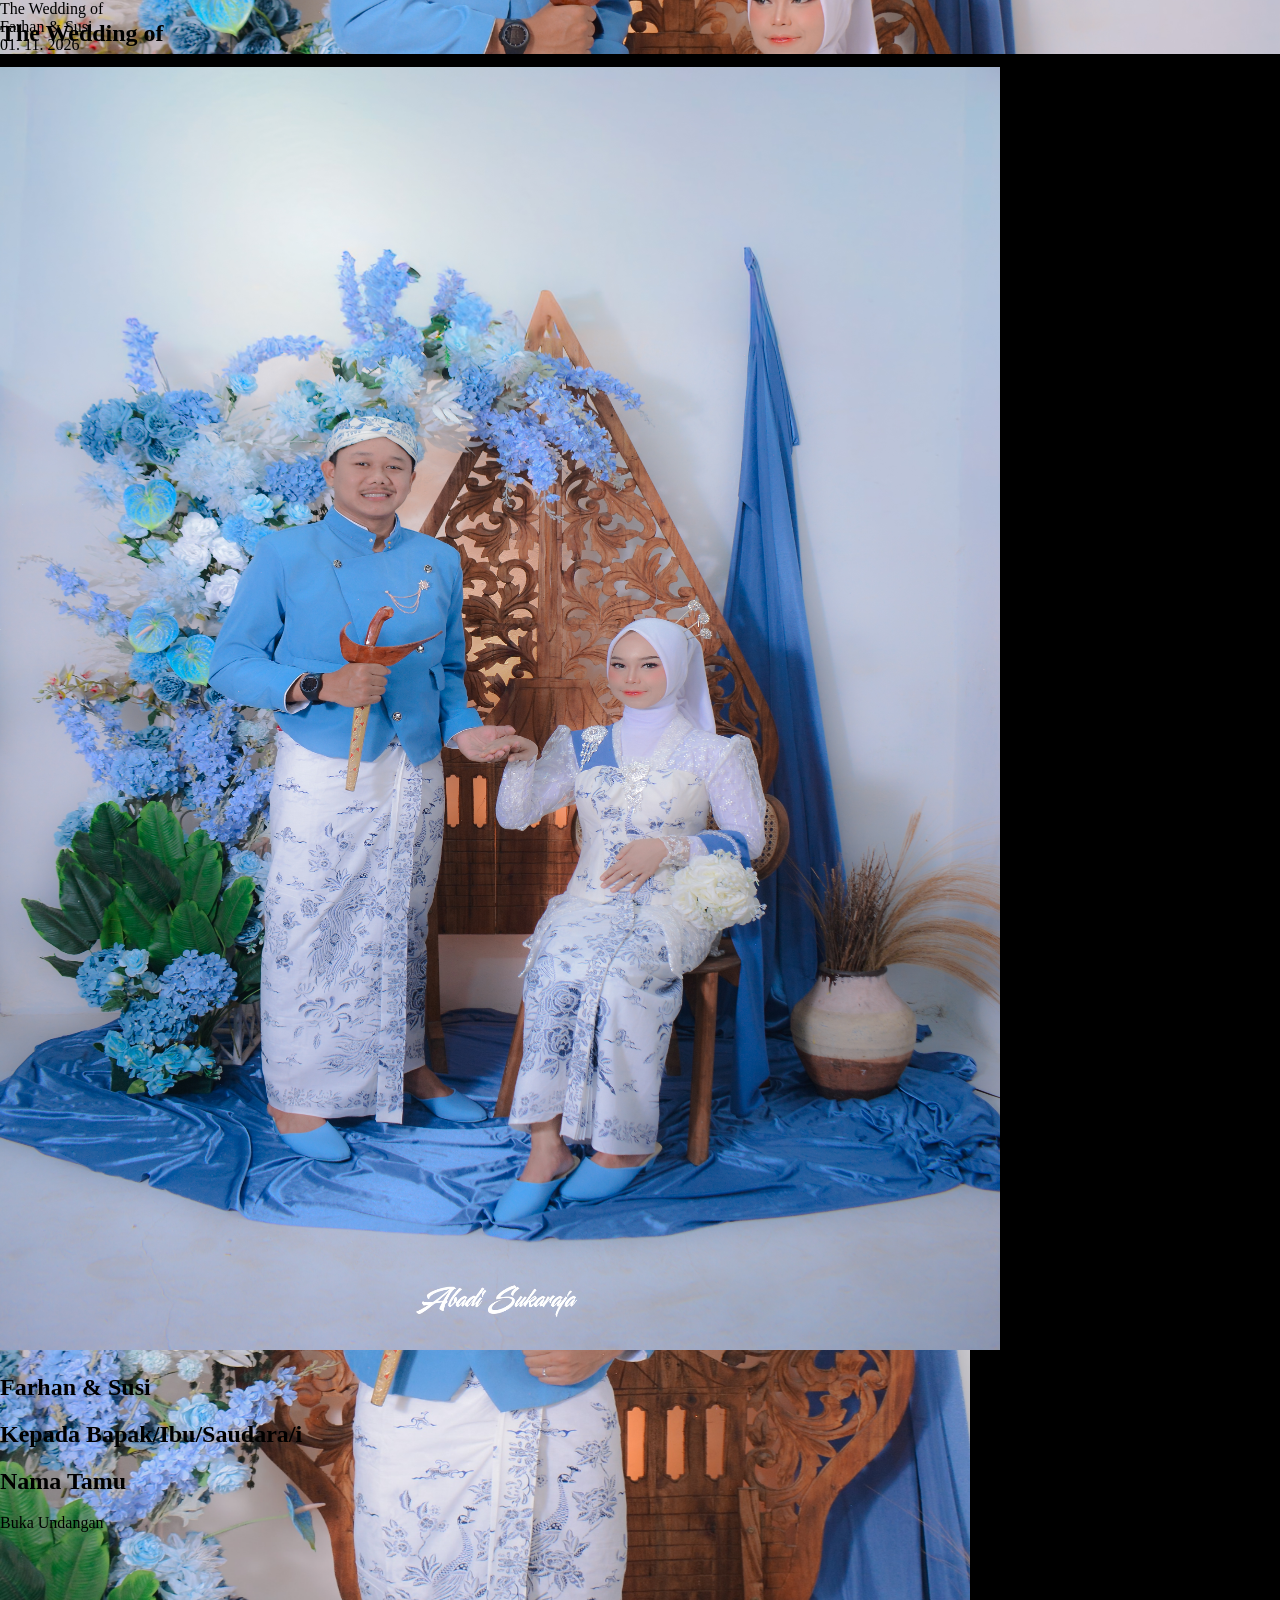
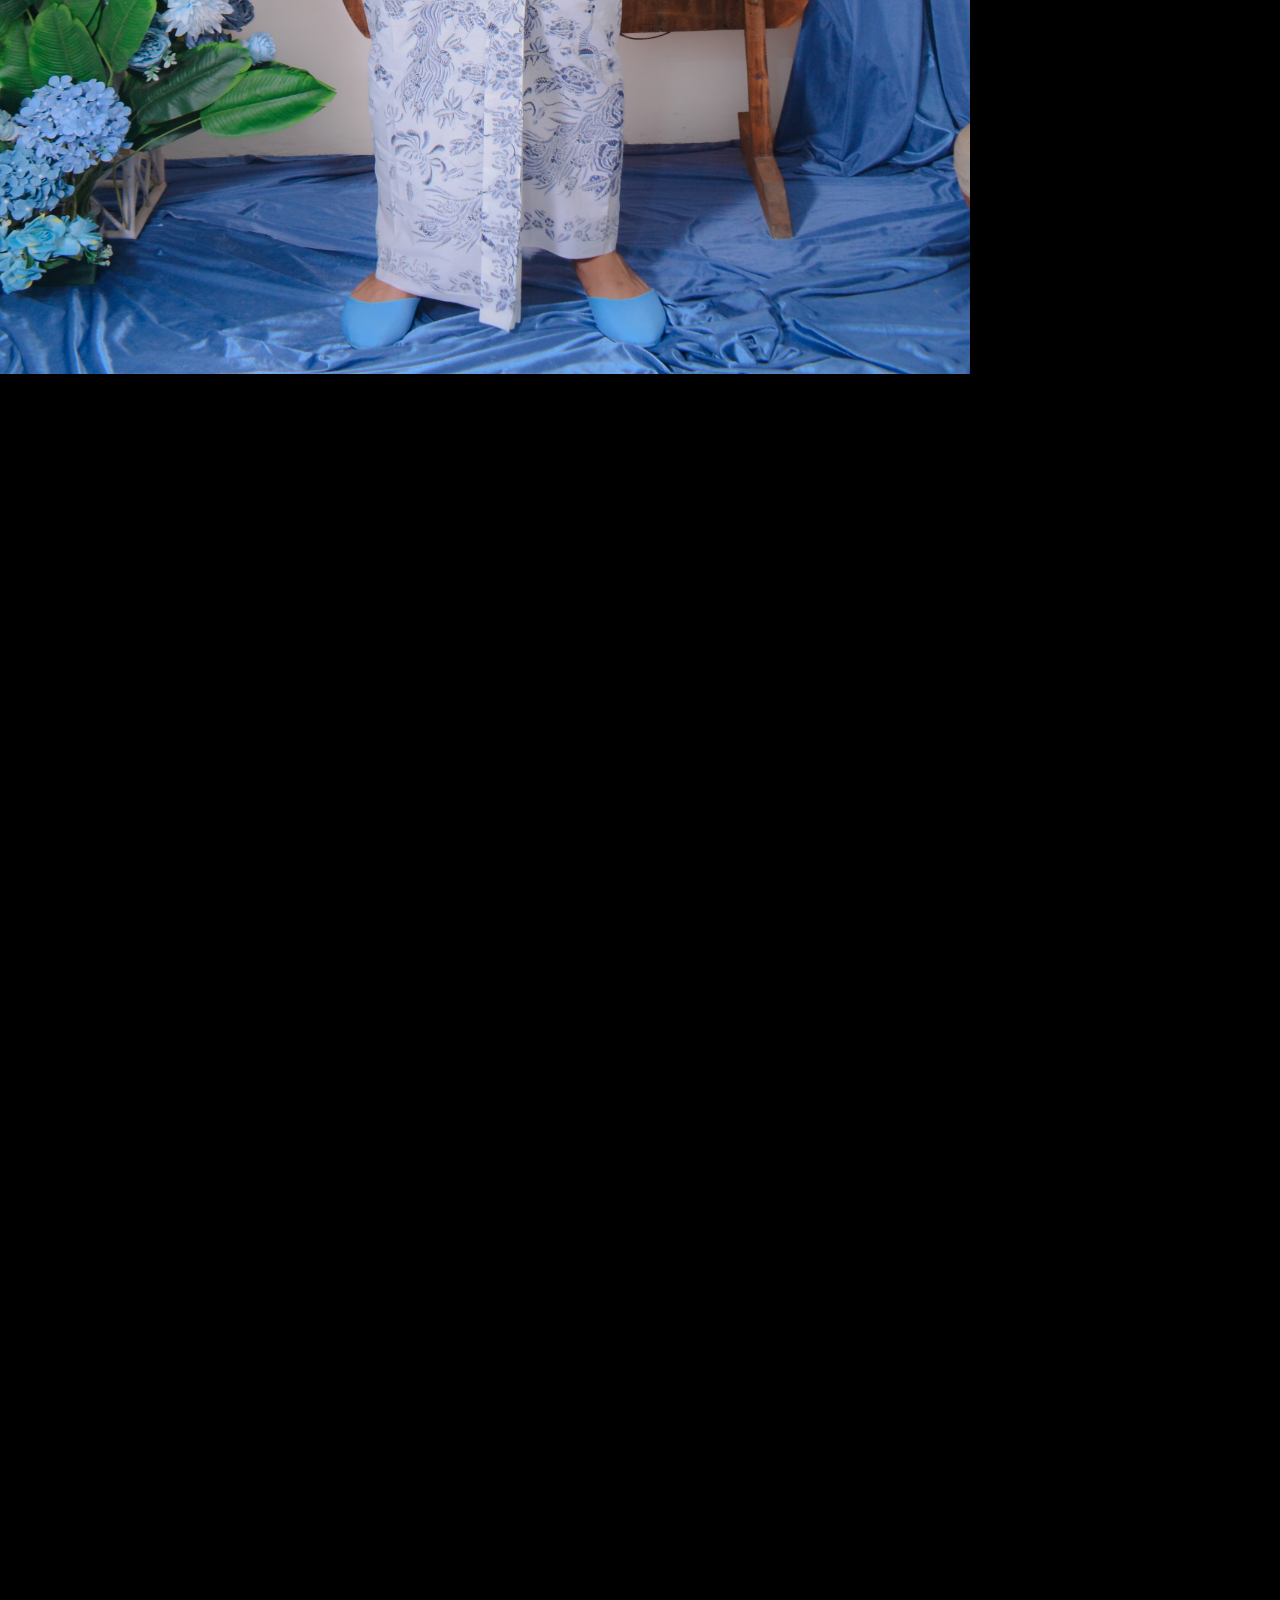
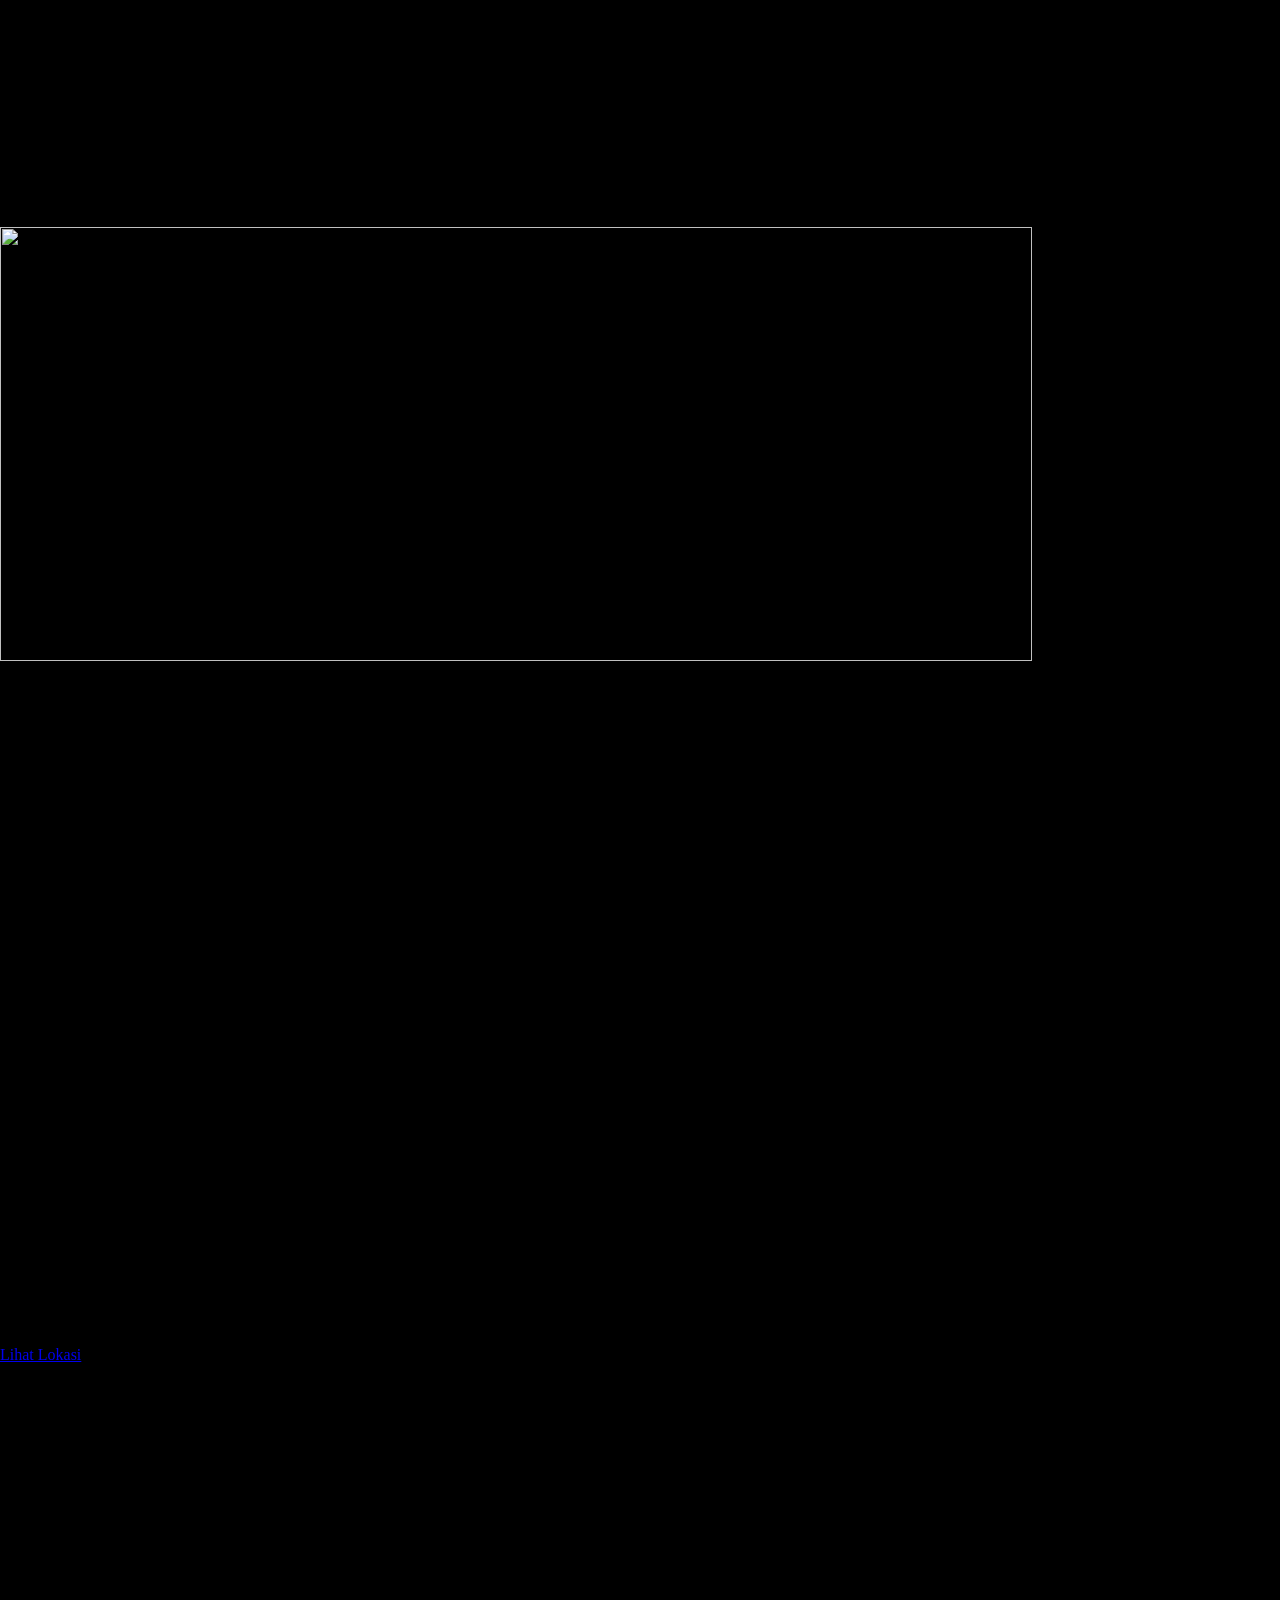
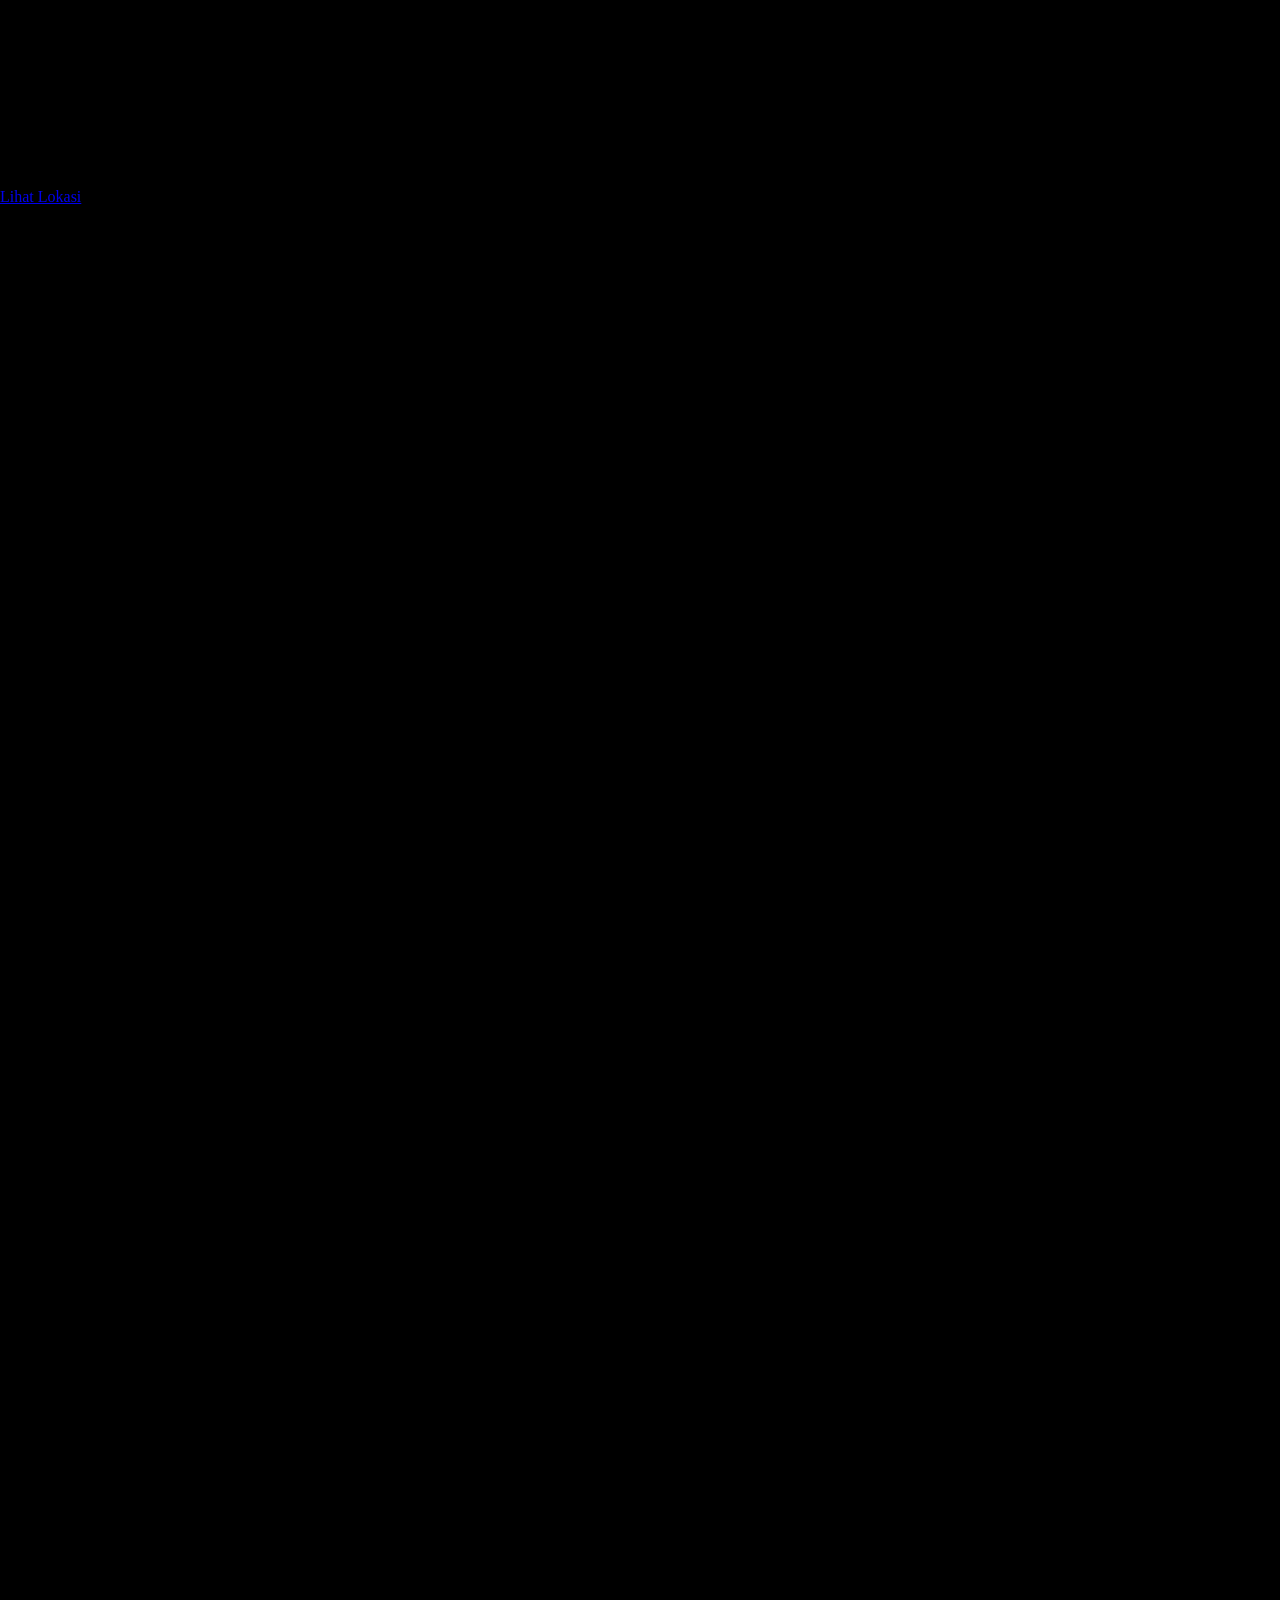
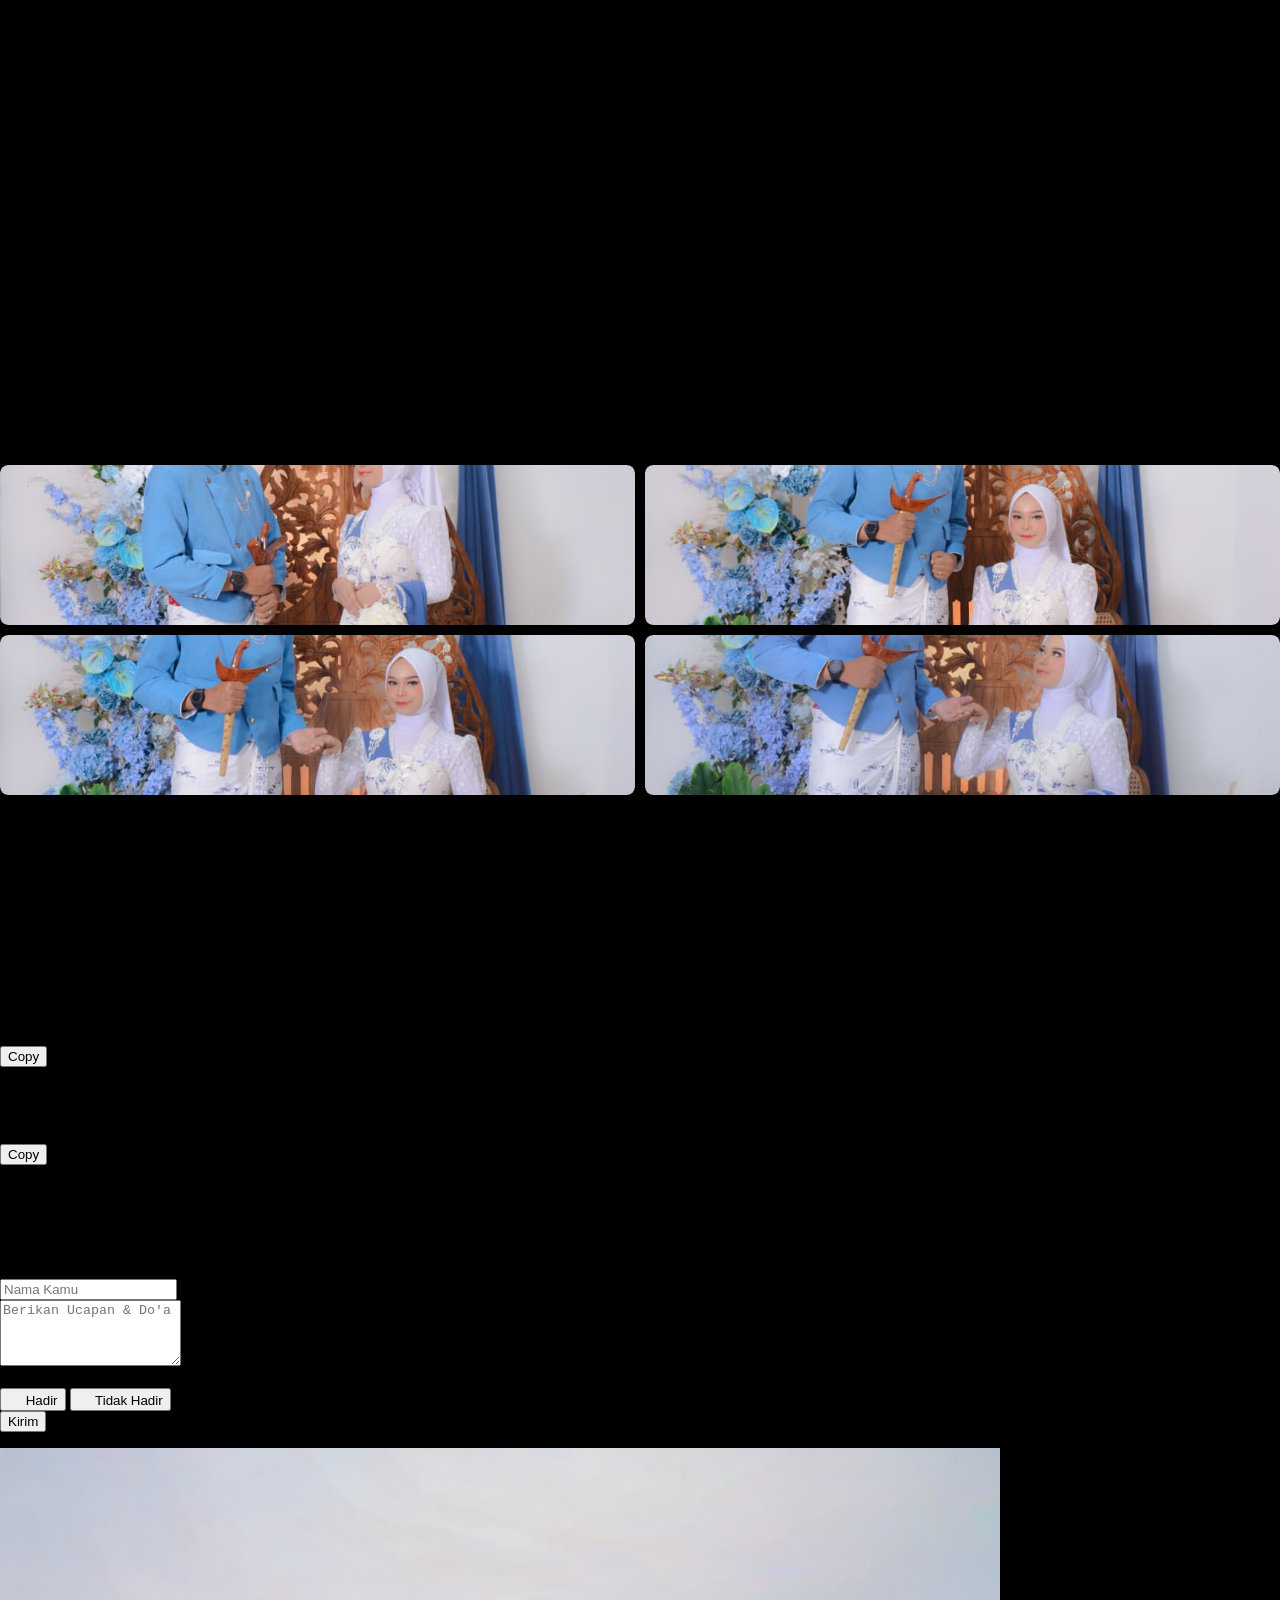
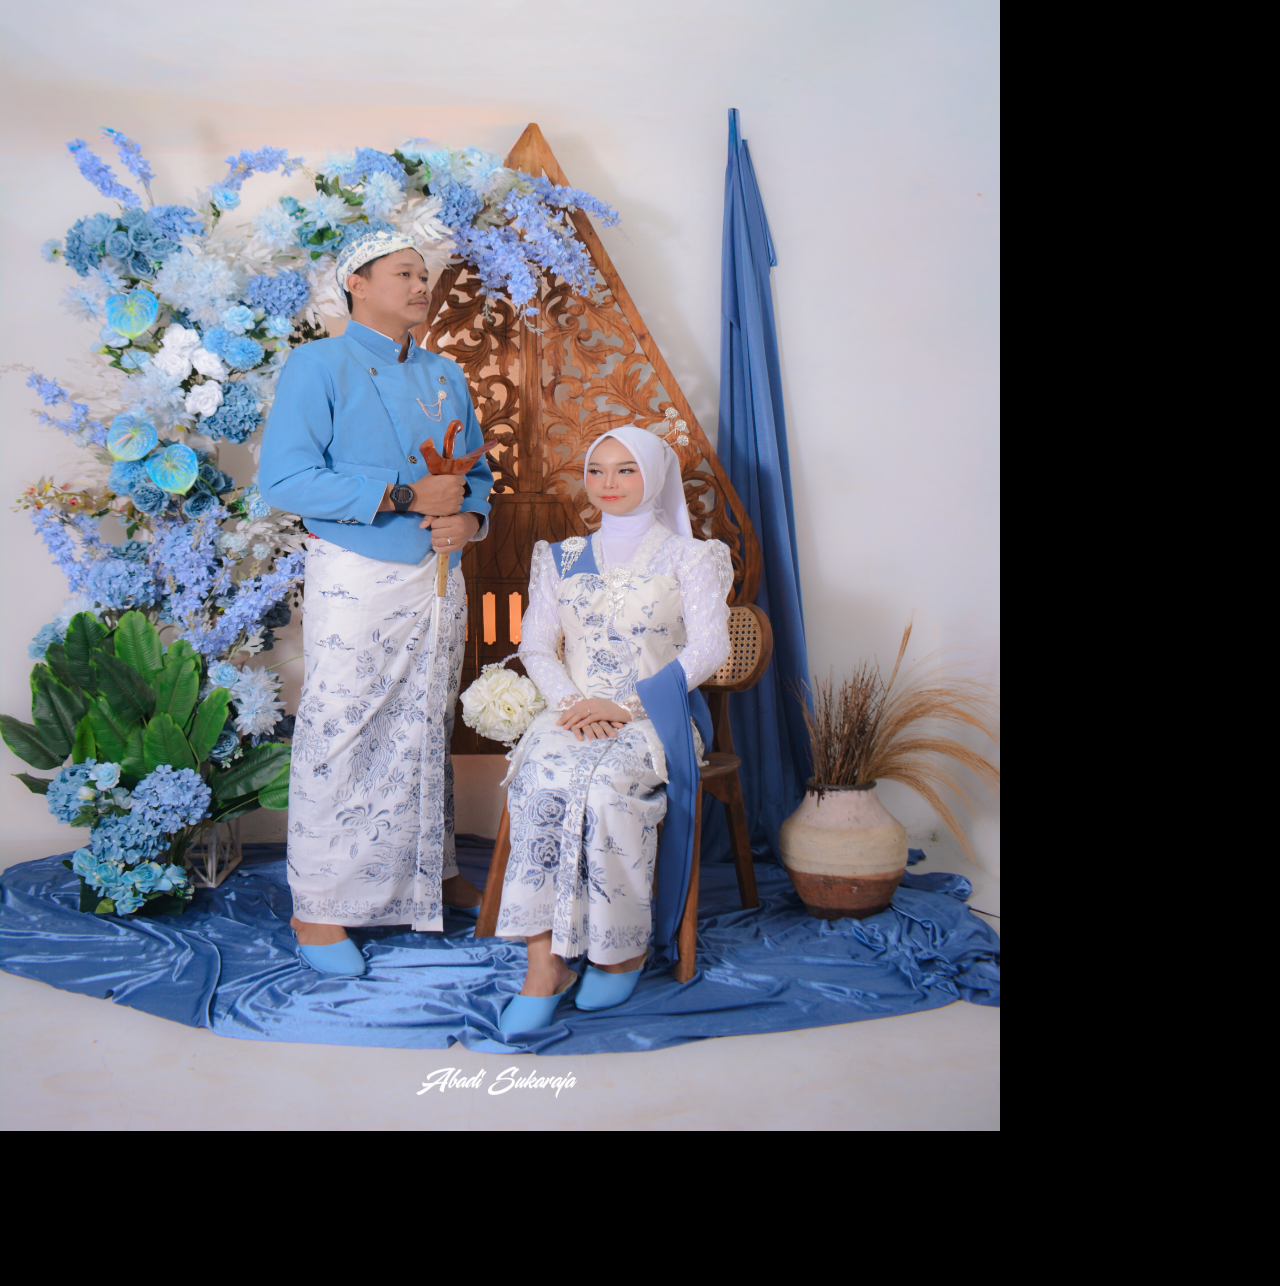
==== commit 03d5eb16: "mengganti gambar" ====
--- a/index.html
+++ b/index.html
@@ -50,12 +50,51 @@
       }
       .deskripsi-ls-marker strong { font-weight: 600; }
       .deskripsi-ls-marker em { font-style: italic; }
-    </style><style id="wp-img-auto-sizes-contain-inline-css">
+
+      /* CSS Khusus Galeri Grid 2x2 Slider */
+      .custom-gallery-slider {
+        width: 100%;
+        max-width: 100%;
+        overflow-x: auto;
+        scroll-snap-type: x mandatory;
+        white-space: nowrap;
+        padding: 10px 0;
+        -webkit-overflow-scrolling: touch;
+      }
+      .custom-gallery-page {
+        display: inline-grid !important;
+        grid-template-columns: repeat(2, 1fr);
+        grid-template-rows: repeat(2, 160px);
+        gap: 10px;
+        width: 100%;
+        scroll-snap-align: start;
+        vertical-align: top;
+        box-sizing: border-border-box;
+      }
+      .custom-gallery-page a.e-gallery-item {
+        display: block;
+        width: 100%;
+        height: 100%;
+        overflow: hidden;
+        border-radius: 8px;
+        position: relative;
+      }
+      .custom-gallery-page .e-gallery-image {
+        width: 100%;
+        height: 100%;
+        background-size: cover;
+        background-position: center;
+        border-radius: 8px;
+        transition: transform 0.3s ease;
+      }
+      .custom-gallery-page a.e-gallery-item:hover .e-gallery-image {
+        transform: scale(1.05);
+      }
+</style>
+<style id="wp-img-auto-sizes-contain-inline-css">
 img:is([sizes=auto i],[sizes^="auto," i]){contain-intrinsic-size:3000px 1500px}
-/*# sourceURL=wp-img-auto-sizes-contain-inline-css */
 </style>
 <style id="wp-emoji-styles-inline-css">
-
 	img.wp-smiley, img.emoji {
 		display: inline !important;
 		border: none !important;
@@ -67,7 +106,6 @@
 		background: none !important;
 		padding: 0 !important;
 	}
-/*# sourceURL=wp-emoji-styles-inline-css */
 </style>
 <style id="global-styles-inline-css">
 :root{--wp--preset--aspect-ratio--square: 1;--wp--preset--aspect-ratio--4-3: 4/3;--wp--preset--aspect-ratio--3-4: 3/4;--wp--preset--aspect-ratio--3-2: 3/2;--wp--preset--aspect-ratio--2-3: 2/3;--wp--preset--aspect-ratio--16-9: 16/9;--wp--preset--aspect-ratio--9-16: 9/16;--wp--preset--color--black: #000000;--wp--preset--color--cyan-bluish-gray: #abb8c3;--wp--preset--color--white: #ffffff;--wp--preset--color--pale-pink: #f78da7;--wp--preset--color--vivid-red: #cf2e2e;--wp--preset--color--luminous-vivid-orange: #ff6900;--wp--preset--color--luminous-vivid-amber: #fcb900;--wp--preset--color--light-green-cyan: #7bdcb5;--wp--preset--color--vivid-green-cyan: #00d084;--wp--preset--color--pale-cyan-blue: #8ed1fc;--wp--preset--color--vivid-cyan-blue: #0693e3;--wp--preset--color--vivid-purple: #9b51e0;--wp--preset--gradient--vivid-cyan-blue-to-vivid-purple: linear-gradient(135deg,rgb(6,147,227) 0%,rgb(155,81,224) 100%);--wp--preset--gradient--light-green-cyan-to-vivid-green-cyan: linear-gradient(135deg,rgb(122,220,180) 0%,rgb(0,208,130) 100%);--wp--preset--gradient--luminous-vivid-amber-to-luminous-vivid-orange: linear-gradient(135deg,rgb(252,185,0) 0%,rgb(255,105,0) 100%);--wp--preset--gradient--luminous-vivid-orange-to-vivid-red: linear-gradient(135deg,rgb(255,105,0) 0%,rgb(207,46,46) 100%);--wp--preset--gradient--very-light-gray-to-cyan-bluish-gray: linear-gradient(135deg,rgb(238,238,238) 0%,rgb(169,184,195) 100%);--wp--preset--gradient--cool-to-warm-spectrum: linear-gradient(135deg,rgb(74,234,220) 0%,rgb(151,120,209) 20%,rgb(207,42,186) 40%,rgb(238,44,130) 60%,rgb(251,105,98) 80%,rgb(254,248,76) 100%);--wp--preset--gradient--blush-light-purple: linear-gradient(135deg,rgb(255,206,236) 0%,rgb(152,150,240) 100%);--wp--preset--gradient--blush-bordeaux: linear-gradient(135deg,rgb(254,205,165) 0%,rgb(254,45,45) 50%,rgb(107,0,62) 100%);--wp--preset--gradient--luminous-dusk: linear-gradient(135deg,rgb(255,203,112) 0%,rgb(199,81,192) 50%,rgb(65,88,208) 100%);--wp--preset--gradient--pale-ocean: linear-gradient(135deg,rgb(255,245,203) 0%,rgb(182,227,212) 50%,rgb(51,167,181) 100%);--wp--preset--gradient--electric-grass: linear-gradient(135deg,rgb(202,248,128) 0%,rgb(113,206,126) 100%);--wp--preset--gradient--midnight: linear-gradient(135deg,rgb(2,3,129) 0%,rgb(40,116,252) 100%);--wp--preset--font-size--small: 13px;--wp--preset--font-size--medium: 20px;--wp--preset--font-size--large: 36px;--wp--preset--font-size--x-large: 42px;--wp--preset--spacing--20: 0.44rem;--wp--preset--spacing--30: 0.67rem;--wp--preset--spacing--40: 1rem;--wp--preset--spacing--50: 1.5rem;--wp--preset--spacing--60: 2.25rem;--wp--preset--spacing--70: 3.38rem;--wp--preset--spacing--80: 5.06rem;--wp--preset--shadow--natural: 6px 6px 9px rgba(0, 0, 0, 0.2);--wp--preset--shadow--deep: 12px 12px 50px rgba(0, 0, 0, 0.4);--wp--preset--shadow--sharp: 6px 6px 0px rgba(0, 0, 0, 0.2);--wp--preset--shadow--outlined: 6px 6px 0px -3px rgb(255, 255, 255), 6px 6px rgb(0, 0, 0);--wp--preset--shadow--crisp: 6px 6px 0px rgb(0, 0, 0);}:root { --wp--style--global--content-size: 800px;--wp--style--global--wide-size: 1200px; }:where(body) { margin: 0; }.wp-site-blocks > .alignleft { float: left; margin-right: 2em; }.wp-site-blocks > .alignright { float: right; margin-left: 2em; }.wp-site-blocks > .aligncenter { justify-content: center; margin-left: auto; margin-right: auto; }:where(.wp-site-blocks) > * { margin-block-start: 24px; margin-block-end: 0; }:where(.wp-site-blocks) > :first-child { margin-block-start: 0; }:where(.wp-site-blocks) > :last-child { margin-block-end: 0; }:root { --wp--style--block-gap: 24px; }:root :where(.is-layout-flow) > :first-child{margin-block-start: 0;}:root :where(.is-layout-flow) > :last-child{margin-block-end: 0;}:root :where(.is-layout-flow) > *{margin-block-start: 24px;margin-block-end: 0;}:root :where(.is-layout-constrained) > :first-child{margin-block-start: 0;}:root :where(.is-layout-constrained) > :last-child{margin-block-end: 0;}:root :where(.is-layout-constrained) > *{margin-block-start: 24px;margin-block-end: 0;}:root :where(.is-layout-flex){gap: 24px;}:root :where(.is-layout-grid){gap: 24px;}.is-layout-flow > .alignleft{float: left;margin-inline-start: 0;margin-inline-end: 2em;}.is-layout-flow > .alignright{float: right;margin-inline-start: 2em;margin-inline-end: 0;}.is-layout-flow > .aligncenter{margin-left: auto !important;margin-right: auto !important;}.is-layout-constrained > .alignleft{float: left;margin-inline-start: 0;margin-inline-end: 2em;}.is-layout-constrained > .alignright{float: right;margin-inline-start: 2em;margin-inline-end: 0;}.is-layout-constrained > .aligncenter{margin-left: auto !important;margin-right: auto !important;}.is-layout-constrained > :where(:not(.alignleft):not(.alignright):not(.alignfull)){max-width: var(--wp--style--global--content-size);margin-left: auto !important;margin-right: auto !important;}.is-layout-constrained > .alignwide{max-width: var(--wp--style--global--wide-size);}body .is-layout-flex{display: flex;}.is-layout-flex{flex-wrap: wrap;align-items: center;}.is-layout-flex > :is(*, div){margin: 0;}body .is-layout-grid{display: grid;}.is-layout-grid > :is(*, div){margin: 0;}body{padding-top: 0px;padding-right: 0px;padding-bottom: 0px;padding-left: 0px;}:root :where(.wp-element-button, .wp-block-button__link){background-color: #32373c;border-width: 0;color: #fff;font-family: inherit;font-size: inherit;font-style: inherit;font-weight: inherit;letter-spacing: inherit;line-height: inherit;padding-top: calc(0.667em + 2px);padding-right: calc(1.333em + 2px);padding-bottom: calc(0.667em + 2px);padding-left: calc(1.333em + 2px);text-decoration: none;text-transform: inherit;}.has-black-color{color: var(--wp--preset--color--black) !important;}.has-cyan-bluish-gray-color{color: var(--wp--preset--color--cyan-bluish-gray) !important;}.has-white-color{color: var(--wp--preset--color--white) !important;}.has-pale-pink-color{color: var(--wp--preset--color--pale-pink) !important;}.has-vivid-red-color{color: var(--wp--preset--color--vivid-red) !important;}.has-luminous-vivid-orange-color{color: var(--wp--preset--color--luminous-vivid-orange) !important;}.has-luminous-vivid-amber-color{color: var(--wp--preset--color--luminous-vivid-amber) !important;}.has-light-green-cyan-color{color: var(--wp--preset--color--light-green-cyan) !important;}.has-vivid-green-cyan-color{color: var(--wp--preset--color--vivid-green-cyan) !important;}.has-pale-cyan-blue-color{color: var(--wp--preset--color--pale-cyan-blue) !important;}.has-vivid-cyan-blue-color{color: var(--wp--preset--color--vivid-cyan-blue) !important;}.has-vivid-purple-color{color: var(--wp--preset--color--vivid-purple) !important;}.has-black-background-color{background-color: var(--wp--preset--color--black) !important;}.has-cyan-bluish-gray-background-color{background-color: var(--wp--preset--color--cyan-bluish-gray) !important;}.has-white-background-color{background-color: var(--wp--preset--color--white) !important;}.has-pale-pink-background-color{background-color: var(--wp--preset--color--pale-pink) !important;}.has-vivid-red-background-color{background-color: var(--wp--preset--color--vivid-red) !important;}.has-luminous-vivid-orange-background-color{background-color: var(--wp--preset--color--luminous-vivid-orange) !important;}.has-luminous-vivid-amber-background-color{background-color: var(--wp--preset--color--luminous-vivid-amber) !important;}.has-light-green-cyan-background-color{background-color: var(--wp--preset--color--light-green-cyan) !important;}.has-vivid-green-cyan-background-color{background-color: var(--wp--preset--color--vivid-green-cyan) !important;}.has-pale-cyan-blue-background-color{background-color: var(--wp--preset--color--pale-cyan-blue) !important;}.has-vivid-cyan-blue-background-color{background-color: var(--wp--preset--color--vivid-cyan-blue) !important;}.has-vivid-purple-background-color{background-color: var(--wp--preset--color--vivid-purple) !important;}.has-black-border-color{border-color: var(--wp--preset--color--black) !important;}.has-cyan-bluish-gray-border-color{border-color: var(--wp--preset--color--cyan-bluish-gray) !important;}.has-white-border-color{border-color: var(--wp--preset--color--white) !important;}.has-pale-pink-border-color{border-color: var(--wp--preset--color--pale-pink) !important;}.has-vivid-red-border-color{border-color: var(--wp--preset--color--vivid-red) !important;}.has-luminous-vivid-orange-border-color{border-color: var(--wp--preset--color--luminous-vivid-orange) !important;}.has-luminous-vivid-amber-border-color{border-color: var(--wp--preset--color--luminous-vivid-amber) !important;}.has-light-green-cyan-border-color{border-color: var(--wp--preset--color--light-green-cyan) !important;}.has-vivid-green-cyan-border-color{border-color: var(--wp--preset--color--vivid-green-cyan) !important;}.has-pale-cyan-blue-border-color{border-color: var(--wp--preset--color--pale-cyan-blue) !important;}.has-vivid-cyan-blue-border-color{border-color: var(--wp--preset--color--vivid-cyan-blue) !important;}.has-vivid-purple-border-color{border-color: var(--wp--preset--color--vivid-purple) !important;}.has-vivid-cyan-blue-to-vivid-purple-gradient-background{background: var(--wp--preset--gradient--vivid-cyan-blue-to-vivid-purple) !important;}.has-light-green-cyan-to-vivid-green-cyan-gradient-background{background: var(--wp--preset--gradient--light-green-cyan-to-vivid-green-cyan) !important;}.has-luminous-vivid-amber-to-luminous-vivid-orange-gradient-background{background: var(--wp--preset--gradient--luminous-vivid-amber-to-luminous-vivid-orange) !important;}.has-luminous-vivid-orange-to-vivid-red-gradient-background{background: var(--wp--preset--gradient--luminous-vivid-orange-to-vivid-red) !important;}.has-very-light-gray-to-cyan-bluish-gray-gradient-background{background: var(--wp--preset--gradient--very-light-gray-to-cyan-bluish-gray) !important;}.has-cool-to-warm-spectrum-gradient-background{background: var(--wp--preset--gradient--cool-to-warm-spectrum) !important;}.has-blush-light-purple-gradient-background{background: var(--wp--preset--gradient--blush-light-purple) !important;}.has-blush-bordeaux-gradient-background{background: var(--wp--preset--gradient--blush-bordeaux) !important;}.has-luminous-dusk-gradient-background{background: var(--wp--preset--gradient--luminous-dusk) !important;}.has-pale-ocean-gradient-background{background: var(--wp--preset--gradient--pale-ocean) !important;}.has-electric-grass-gradient-background{background: var(--wp--preset--gradient--electric-grass) !important;}.has-midnight-gradient-background{background: var(--wp--preset--gradient--midnight) !important;}.has-small-font-size{font-size: var(--wp--preset--font-size--small) !important;}.has-medium-font-size{font-size: var(--wp--preset--font-size--medium) !important;}.has-large-font-size{font-size: var(--wp--preset--font-size--large) !important;}.has-x-large-font-size{font-size: var(--wp--preset--font-size--x-large) !important;}
@@ -257,7 +295,7 @@
 				</div>
 				<div class="idb-reveal idb-ef zoom-down elementor-element elementor-element-68beddea profil1 elementor-widget elementor-widget-image" data-reveal-offset="100" data-reveal-duration="2000" data-reveal-delay="400" style="transition-duration: 2000ms; transition-delay: 400ms;" data-id="68beddea" data-element_type="widget" data-e-type="widget" data-widget_type="image.default">
 				<div class="elementor-widget-container">
-															<img fetchpriority="high" decoding="async" width="1000" height="1283" src="image/DSC_3137.jpg.jpeg" class="attachment-full size-full wp-image-33870" alt="" srcset="image/DSC_3137.jpg.jpeg 1000w, image/DSC_3137.jpg.jpeg 234w, image/DSC_3137.jpg.jpeg 798w, image/DSC_3137.jpg.jpeg 768w" sizes="(max-width: 1000px) 100vw, 1000px" />															</div>
+															<img fetchpriority="high" decoding="async" width="1000" height="1283" src="image/DSC_3140.jpg.jpeg" class="attachment-full size-full wp-image-33870" alt="" srcset="image/DSC_3140.jpg.jpeg 1000w, image/DSC_3140.jpg.jpeg 234w, image/DSC_3140.jpg.jpeg 798w, image/DSC_3140.jpg.jpeg 768w" sizes="(max-width: 1000px) 100vw, 1000px" />															</div>
 				</div>
 				<div class="idb-reveal idb-ef zoom-down elementor-element elementor-element-1d009123 elementor-widget elementor-widget-heading" data-reveal-offset="100" data-reveal-duration="2000" data-reveal-delay="600" style="transition-duration: 2000ms; transition-delay: 600ms;" data-id="1d009123" data-element_type="widget" data-e-type="widget" data-widget_type="heading.default">
 				<div class="elementor-widget-container">
@@ -612,7 +650,7 @@
 				</div>
 				<div class="idb-reveal idb-ef zoom-down elementor-element elementor-element-1760bbb5 story elementor-widget elementor-widget-image" data-reveal-offset="100" data-reveal-duration="2000" data-reveal-delay="0" style="transition-duration: 2000ms;" data-id="1760bbb5" data-element_type="widget" data-e-type="widget" data-widget_type="image.default">
 				<div class="elementor-widget-container">
-															<img loading="lazy" decoding="async" width="1067" height="1188" src="image/DSC_3159-3.jpg.jpeg" class="attachment-full size-full wp-image-33890" alt="" srcset="image/DSC_3159-3.jpg.jpeg 1067w, image/DSC_3159-3.jpg.jpeg 269w, image/DSC_3159-3.jpg.jpeg 920w, image/DSC_3159-3.jpg.jpeg 768w" sizes="(max-width: 1067px) 100vw, 1067px" />															</div>
+															<img loading="lazy" decoding="async" width="1067" height="1188" src="image/love-story.jpeg" class="attachment-full size-full wp-image-33890" alt="" srcset="image/love-story.jpeg 1067w, image/love-story.jpeg 269w, image/love-story.jpeg 920w, image/love-story.jpeg 768w" sizes="(max-width: 1067px) 100vw, 1067px" />															</div>
 				</div>
 				<div class="elementor-element elementor-element-738ea036 ls-con idb-tl-title-align-center idb-tl-desc-align-center elementor-widget elementor-widget-bisdev_timeline" data-id="738ea036" data-element_type="widget" data-e-type="widget" data-widget_type="bisdev_timeline.default">
 				<div class="elementor-widget-container">
@@ -668,50 +706,215 @@
 						</div>
 				</div>
 				</div>
-		<div class="elementor-element elementor-element-459bd69e e-con-full e-flex e-con e-child" data-id="459bd69e" data-element_type="container" data-e-type="container" data-settings="{&quot;background_background&quot;:&quot;classic&quot;}">
-				<div class="idb-reveal idb-ef zoom-down elementor-element elementor-element-21c0fcff elementor-widget__width-inherit elementor-widget elementor-widget-heading" data-reveal-offset="100" data-reveal-duration="2000" data-reveal-delay="0" style="transition-duration: 2000ms;" data-id="21c0fcff" data-element_type="widget" data-e-type="widget" data-widget_type="heading.default">
-				<div class="elementor-widget-container">
-					<h2 class="elementor-heading-title elementor-size-default">Galeri Foto</h2>				</div>
-				</div>
-				<div class="elementor-element elementor-element-418d9f1 elementor-widget elementor-widget-spacer" data-id="418d9f1" data-element_type="widget" data-e-type="widget" data-widget_type="spacer.default">
-				<div class="elementor-widget-container">
-							<div class="elementor-spacer">
-			<div class="elementor-spacer-inner"></div>
-		</div>
-						</div>
-				</div>
-				<div class="elementor-element elementor-element-e50c18 elementor-widget elementor-widget-gallery" data-id="e50c18" data-element_type="widget" data-e-type="widget" data-settings="{&quot;gallery_layout&quot;:&quot;justified&quot;,&quot;ideal_row_height&quot;:{&quot;unit&quot;:&quot;px&quot;,&quot;size&quot;:300,&quot;sizes&quot;:[]},&quot;ideal_row_height_mobile&quot;:{&quot;unit&quot;:&quot;px&quot;,&quot;size&quot;:300,&quot;sizes&quot;:[]},&quot;ideal_row_height_tablet&quot;:{&quot;unit&quot;:&quot;px&quot;,&quot;size&quot;:400,&quot;sizes&quot;:[]},&quot;gap&quot;:{&quot;unit&quot;:&quot;px&quot;,&quot;size&quot;:10,&quot;sizes&quot;:[]},&quot;gap_tablet&quot;:{&quot;unit&quot;:&quot;px&quot;,&quot;size&quot;:10,&quot;sizes&quot;:[]},&quot;gap_mobile&quot;:{&quot;unit&quot;:&quot;px&quot;,&quot;size&quot;:10,&quot;sizes&quot;:[]},&quot;link_to&quot;:&quot;file&quot;,&quot;content_hover_animation&quot;:&quot;fade-in&quot;}" data-widget_type="gallery.default">
-				<div class="elementor-widget-container">
-							<div class="elementor-gallery__container">
-							<a class="e-gallery-item elementor-gallery-item elementor-animated-content" href="image/DSC_3136.jpg.jpeg" data-elementor-open-lightbox="yes" data-elementor-lightbox-slideshow="e50c18" data-elementor-lightbox-title="44-1-1.jpg" data-e-action-hash="#elementor-action%3Aaction%3Dlightbox%26settings%3DeyJpZCI6MzM4OTQsInVybCI6Imh0dHBzOlwvXC9pbnYucHVuYWthd2FuZGlnaXRhbC5pZFwvd3AtY29udGVudFwvdXBsb2Fkc1wvMjAyNlwvMDZcLzQ0LTEtMS5qcGciLCJzbGlkZXNob3ciOiJlNTBjMTgifQ%3D%3D">
-					<div class="e-gallery-image elementor-gallery-item__image" data-thumbnail="image/DSC_3136.jpg.jpeg" data-width="1067" data-height="1600" aria-label="" role="img" ></div>
-														</a>
-							<a class="e-gallery-item elementor-gallery-item elementor-animated-content" href="image/DSC_3137.jpg.jpeg" data-elementor-open-lightbox="yes" data-elementor-lightbox-slideshow="e50c18" data-elementor-lightbox-title="44-2-2.jpg" data-e-action-hash="#elementor-action%3Aaction%3Dlightbox%26settings%3DeyJpZCI6MzM4OTYsInVybCI6Imh0dHBzOlwvXC9pbnYucHVuYWthd2FuZGlnaXRhbC5pZFwvd3AtY29udGVudFwvdXBsb2Fkc1wvMjAyNlwvMDZcLzQ0LTItMi5qcGciLCJzbGlkZXNob3ciOiJlNTBjMTgifQ%3D%3D">
-					<div class="e-gallery-image elementor-gallery-item__image" data-thumbnail="image/DSC_3137.jpg.jpeg" data-width="1039" data-height="1600" aria-label="" role="img" ></div>
-														</a>
-							<a class="e-gallery-item elementor-gallery-item elementor-animated-content" href="image/DSC_3140.jpg.jpeg" data-elementor-open-lightbox="yes" data-elementor-lightbox-slideshow="e50c18" data-elementor-lightbox-title="44-3-2.jpg" data-e-action-hash="#elementor-action%3Aaction%3Dlightbox%26settings%3DeyJpZCI6MzM4OTksInVybCI6Imh0dHBzOlwvXC9pbnYucHVuYWthd2FuZGlnaXRhbC5pZFwvd3AtY29udGVudFwvdXBsb2Fkc1wvMjAyNlwvMDZcLzQ0LTMtMi5qcGciLCJzbGlkZXNob3ciOiJlNTBjMTgifQ%3D%3D">
-					<div class="e-gallery-image elementor-gallery-item__image" data-thumbnail="image/DSC_3140.jpg.jpeg" data-width="1044" data-height="1567" aria-label="" role="img" ></div>
-														</a>
-							<a class="e-gallery-item elementor-gallery-item elementor-animated-content" href="image/DSC_3142.jpg.jpeg" data-elementor-open-lightbox="yes" data-elementor-lightbox-slideshow="e50c18" data-elementor-lightbox-title="44-4-e1689578017594-1.jpg" data-e-action-hash="#elementor-action%3Aaction%3Dlightbox%26settings%3DeyJpZCI6MzM4NzMsInVybCI6Imh0dHBzOlwvXC9pbnYucHVuYWthd2FuZGlnaXRhbC5pZFwvd3AtY29udGVudFwvdXBsb2Fkc1wvMjAyNlwvMDZcLzQ0LTQtZTE2ODk1NzgwMTc1OTQtMS5qcGciLCJzbGlkZXNob3ciOiJlNTBjMTgifQ%3D%3D">
-					<div class="e-gallery-image elementor-gallery-item__image" data-thumbnail="image/DSC_3142.jpg.jpeg" data-width="1067" data-height="1188" aria-label="" role="img" ></div>
-														</a>
-							<a class="e-gallery-item elementor-gallery-item elementor-animated-content" href="image/DSC_3144.jpg.jpeg" data-elementor-open-lightbox="yes" data-elementor-lightbox-slideshow="e50c18" data-elementor-lightbox-title="44-6-1.jpg" data-e-action-hash="#elementor-action%3Aaction%3Dlightbox%26settings%3DeyJpZCI6MzM5MDEsInVybCI6Imh0dHBzOlwvXC9pbnYucHVuYWthd2FuZGlnaXRhbC5pZFwvd3AtY29udGVudFwvdXBsb2Fkc1wvMjAyNlwvMDZcLzQ0LTYtMS5qcGciLCJzbGlkZXNob3ciOiJlNTBjMTgifQ%3D%3D">
-					<div class="e-gallery-image elementor-gallery-item__image" data-thumbnail="image/DSC_3144.jpg.jpeg" data-width="1045" data-height="1600" aria-label="" role="img" ></div>
-														</a>
-							<a class="e-gallery-item elementor-gallery-item elementor-animated-content" href="image/DSC_3149.jpg.jpeg" data-elementor-open-lightbox="yes" data-elementor-lightbox-slideshow="e50c18" data-elementor-lightbox-title="44-5-e1689578884725-1.jpg" data-e-action-hash="#elementor-action%3Aaction%3Dlightbox%26settings%3DeyJpZCI6MzM4NzAsInVybCI6Imh0dHBzOlwvXC9pbnYucHVuYWthd2FuZGlnaXRhbC5pZFwvd3AtY29udGVudFwvdXBsb2Fkc1wvMjAyNlwvMDZcLzQ0LTUtZTE2ODk1Nzg4ODQ3MjUtMS5qcGciLCJzbGlkZXNob3ciOiJlNTBjMTgifQ%3D%3D">
-					<div class="e-gallery-image elementor-gallery-item__image" data-thumbnail="image/DSC_3149.jpg.jpeg" data-width="1000" data-height="1283" aria-label="" role="img" ></div>
-														</a>
-					</div>
-					</div>
-				</div>
-				<div class="elementor-element elementor-element-7ead9b31 elementor-widget elementor-widget-spacer" data-id="7ead9b31" data-element_type="widget" data-e-type="widget" data-widget_type="spacer.default">
-				<div class="elementor-widget-container">
-							<div class="elementor-spacer">
-			<div class="elementor-spacer-inner"></div>
-		</div>
-						</div>
-				</div>
-				</div>
+		<!-- galeri -->
+     <div class="elementor-element elementor-element-459bd69e e-con-full e-flex e-con e-child" data-id="459bd69e" data-element_type="container">
+        <div class="idb-reveal idb-ef zoom-down elementor-element elementor-element-21c0fcff elementor-widget elementor-widget-heading">
+            <div class="elementor-widget-container">
+                <h2 class="elementor-heading-title elementor-size-default">Galeri Foto</h2>
+            </div>
+        </div>
+        <div class="elementor-element elementor-element-418d9f1 elementor-widget elementor-widget-spacer">
+            <div class="elementor-widget-container">
+                <div class="elementor-spacer"><div class="elementor-spacer-inner"></div></div>
+            </div>
+        </div>
+
+        <!-- CONTAINER GALERI TAMPILAN GRID 2x2 YANG BISA DIGESER -->
+        <div class="elementor-element elementor-element-e50c18 elementor-widget elementor-widget-gallery">
+            <div class="elementor-widget-container">
+                <div class="elementor-gallery__container custom-gallery-slider">
+                    
+                    <!-- Halaman 1 (4 Foto: 2 Atas, 2 Bawah) -->
+                    <div class="custom-gallery-page">
+                        <a class="e-gallery-item elementor-gallery-item" href="image/g-1.jpeg" data-elementor-lightbox-title="Foto 1">
+                            <div class="e-gallery-image" style="background-image: url('image/g-1.jpeg');"></div>
+                        </a>
+                        <a class="e-gallery-item elementor-gallery-item" href="image/g-2.jpeg" data-elementor-lightbox-title="Foto 2">
+                            <div class="e-gallery-image" style="background-image: url('image/g-2.jpeg');"></div>
+                        </a>
+                        <a class="e-gallery-item elementor-gallery-item" href="image/g-3.jpeg" data-elementor-lightbox-title="Foto 3">
+                            <div class="e-gallery-image" style="background-image: url('image/g-3.jpeg');"></div>
+                        </a>
+                        <a class="e-gallery-item elementor-gallery-item" href="image/g-4.jpeg" data-elementor-lightbox-title="Foto 4">
+                            <div class="e-gallery-image" style="background-image: url('image/g-4.jpeg');"></div>
+                        </a>
+                    </div>
+
+                    <!-- Halaman 2 (Foto Berikutnya - Digeser ke Kanan) -->
+                    <div class="custom-gallery-page">
+                        <a class="e-gallery-item elementor-gallery-item" href="image/g-5.jpeg" data-elementor-lightbox-title="Foto 5">
+                            <div class="e-gallery-image" style="background-image: url('image/g-5.jpeg');"></div>
+                        </a>
+                        <a class="e-gallery-item elementor-gallery-item" href="image/g-6.jpeg" data-elementor-lightbox-title="Foto 6">
+                            <div class="e-gallery-image" style="background-image: url('image/g-6.jpeg');"></div>
+                        </a>
+                        <a class="e-gallery-item elementor-gallery-item" href="image/g-7.jpeg" data-elementor-lightbox-title="Foto 7">
+                            <div class="e-gallery-image" style="background-image: url('image/g-7.jpeg');"></div>
+                        </a>
+                        <a class="e-gallery-item elementor-gallery-item" href="image/g-8.jpeg" data-elementor-lightbox-title="Foto 8">
+                            <div class="e-gallery-image" style="background-image: url('image/g-8.jpeg');"></div>
+                        </a>
+                    </div>
+
+                    <!-- Halaman 3 (Foto Berikutnya - Digeser ke Kanan) -->
+                    <div class="custom-gallery-page">
+                        <a class="e-gallery-item elementor-gallery-item" href="image/g-9.jpeg" data-elementor-lightbox-title="Foto 9">
+                            <div class="e-gallery-image" style="background-image: url('image/g-9.jpeg');"></div>
+                        </a>
+                        <a class="e-gallery-item elementor-gallery-item" href="image/g-10.jpeg" data-elementor-lightbox-title="Foto 10">
+                            <div class="e-gallery-image" style="background-image: url('image/g-10`.jpeg');"></div>
+                        </a>
+                    </div>
+<!-- SCRIPT LIGHTBOX UNTUK DIKLIK DAN DIGESER SAAT FOTO DIBUKA -->
+<style>
+  .idb-gallery-lightbox {
+    position: fixed;
+    inset: 0;
+    z-index: 10000;
+    display: flex;
+    align-items: center;
+    justify-content: center;
+    padding: 24px;
+    background: rgba(0, 0, 0, .88);
+  }
+  .idb-gallery-lightbox[hidden] {
+    display: none;
+  }
+  .idb-gallery-lightbox img {
+    max-width: 100%;
+    max-height: 100%;
+    object-fit: contain;
+  }
+  .idb-gallery-lightbox__close {
+    position: absolute;
+    top: 16px;
+    right: 20px;
+    border: 0;
+    background: transparent;
+    color: #fff;
+    font-size: 32px;
+    line-height: 1;
+    cursor: pointer;
+  }
+  .idb-gallery-lightbox__nav {
+    position: absolute;
+    top: 50%;
+    border: 0;
+    background: rgba(0, 0, 0, .45);
+    color: #fff;
+    font-size: 32px;
+    line-height: 1;
+    padding: 12px 16px;
+    cursor: pointer;
+    transform: translateY(-50%);
+  }
+  .idb-gallery-lightbox__nav--previous { left: 16px; }
+  .idb-gallery-lightbox__nav--next { right: 16px; }
+</style>
+
+<script>
+  document.addEventListener('DOMContentLoaded', function () {
+    // 1. SCRIPT AUTO SCROLL / GESER SENDIRI GALERI
+    const slider = document.getElementById('autoGallerySlider');
+    let autoSlideInterval;
+    const slideDelay = 3000; // Waktu perpindahan otomatis (3000ms = 3 detik)
+
+    function startAutoSlide() {
+      stopAutoSlide();
+      autoSlideInterval = setInterval(() => {
+        if (!slider) return;
+        const maxScrollLeft = slider.scrollWidth - slider.clientWidth;
+        
+        // Jika sudah di paling kanan, kembali ke halaman pertama
+        if (slider.scrollLeft >= maxScrollLeft - 5) {
+          slider.scrollTo({ left: 0, behavior: 'smooth' });
+        } else {
+          // Geser ke kanan sejauh lebar container
+          slider.scrollBy({ left: slider.clientWidth, behavior: 'smooth' });
+        }
+      }, slideDelay);
+    }
+
+    function stopAutoSlide() {
+      if (autoSlideInterval) clearInterval(autoSlideInterval);
+    }
+
+    // Jalankan auto slide pertama kali
+    startAutoSlide();
+
+    // Hentikan sementara saat pengguna melakukan interaksi (touch/hover)
+    slider.addEventListener('touchstart', stopAutoSlide, { passive: true });
+    slider.addEventListener('mouseenter', stopAutoSlide);
+    
+    // Jalankan kembali saat interaksi selesai
+    slider.addEventListener('touchend', () => setTimeout(startAutoSlide, 4000));
+    slider.addEventListener('mouseleave', startAutoSlide);
+
+    // 2. SCRIPT LIGHTBOX (ZOOM FOTO SAAT DIKLIK)
+    var gallery = document.querySelector('.elementor-gallery__container');
+    if (!gallery) return;
+
+    var lightbox = document.createElement('div');
+    lightbox.className = 'idb-gallery-lightbox';
+    lightbox.hidden = true;
+    lightbox.setAttribute('role', 'dialog');
+    lightbox.setAttribute('aria-modal', 'true');
+    lightbox.innerHTML = '<button class="idb-gallery-lightbox__close" type="button" aria-label="Tutup">&times;</button><button class="idb-gallery-lightbox__nav idb-gallery-lightbox__nav--previous" type="button" aria-label="Sebelumnya">&#10094;</button><img alt=""><button class="idb-gallery-lightbox__nav idb-gallery-lightbox__nav--next" type="button" aria-label="Berikutnya">&#10095;</button>';
+    document.body.appendChild(lightbox);
+
+    var image = lightbox.querySelector('img');
+    var closeButton = lightbox.querySelector('.idb-gallery-lightbox__close');
+    var previousButton = lightbox.querySelector('.idb-gallery-lightbox__nav--previous');
+    var nextButton = lightbox.querySelector('.idb-gallery-lightbox__nav--next');
+    var links = Array.from(gallery.querySelectorAll('a.e-gallery-item'));
+    var currentIndex = 0;
+
+    function showImage(index) {
+      currentIndex = (index + links.length) % links.length;
+      var link = links[currentIndex];
+      image.src = link.getAttribute('href');
+      image.alt = link.getAttribute('data-elementor-lightbox-title') || '';
+    }
+
+    function closeLightbox() {
+      lightbox.hidden = true;
+      image.removeAttribute('src');
+      startAutoSlide(); // Jalankan kembali auto-slide saat modal ditutup
+    }
+
+    gallery.addEventListener('click', function (event) {
+      var link = event.target.closest('a.e-gallery-item');
+      if (!link) return;
+      event.preventDefault();
+      stopAutoSlide(); // Hentikan auto-slide saat gambar dibuka dalam bentuk lightbox
+      showImage(links.indexOf(link));
+      lightbox.hidden = false;
+    });
+
+    closeButton.addEventListener('click', closeLightbox);
+    previousButton.addEventListener('click', function () { showImage(currentIndex - 1); });
+    nextButton.addEventListener('click', function () { showImage(currentIndex + 1); });
+    lightbox.addEventListener('click', function (event) {
+      if (event.target === lightbox) closeLightbox();
+    });
+    document.addEventListener('keydown', function (event) {
+      if (event.key === 'Escape' && !lightbox.hidden) closeLightbox();
+      if (event.key === 'ArrowLeft' && !lightbox.hidden) showImage(currentIndex - 1);
+      if (event.key === 'ArrowRight' && !lightbox.hidden) showImage(currentIndex + 1);
+    });
+  });
+</script>
+                </div>
+            </div>
+        </div>
+
+        <div class="elementor-element elementor-element-7ead9b31 elementor-widget elementor-widget-spacer">
+            <div class="elementor-widget-container">
+                <div class="elementor-spacer"><div class="elementor-spacer-inner"></div></div>
+            </div>
+        </div>
+    </div>
+
 		<div class="elementor-element elementor-element-772e98d1 e-con-full e-flex e-con e-child" data-id="772e98d1" data-element_type="container" data-e-type="container" data-settings="{&quot;background_background&quot;:&quot;classic&quot;}">
 		<div class="elementor-element elementor-element-6b982f79 e-con-full amplop-section e-flex e-con e-child" data-id="6b982f79" data-element_type="container" data-e-type="container">
 				<div class="idb-reveal idb-ef zoom-down elementor-element elementor-element-7eae7f9e elementor-widget elementor-widget-heading" data-reveal-offset="100" data-reveal-duration="2000" data-reveal-delay="0" style="transition-duration: 2000ms;" data-id="7eae7f9e" data-element_type="widget" data-e-type="widget" data-widget_type="heading.default">
@@ -1395,6 +1598,7 @@
     height:calc(var(--vh, 1vh) * 100);
     left:0; right:0;
     overflow-y:scroll;
+    background-color:#000;
   `;
 }
 
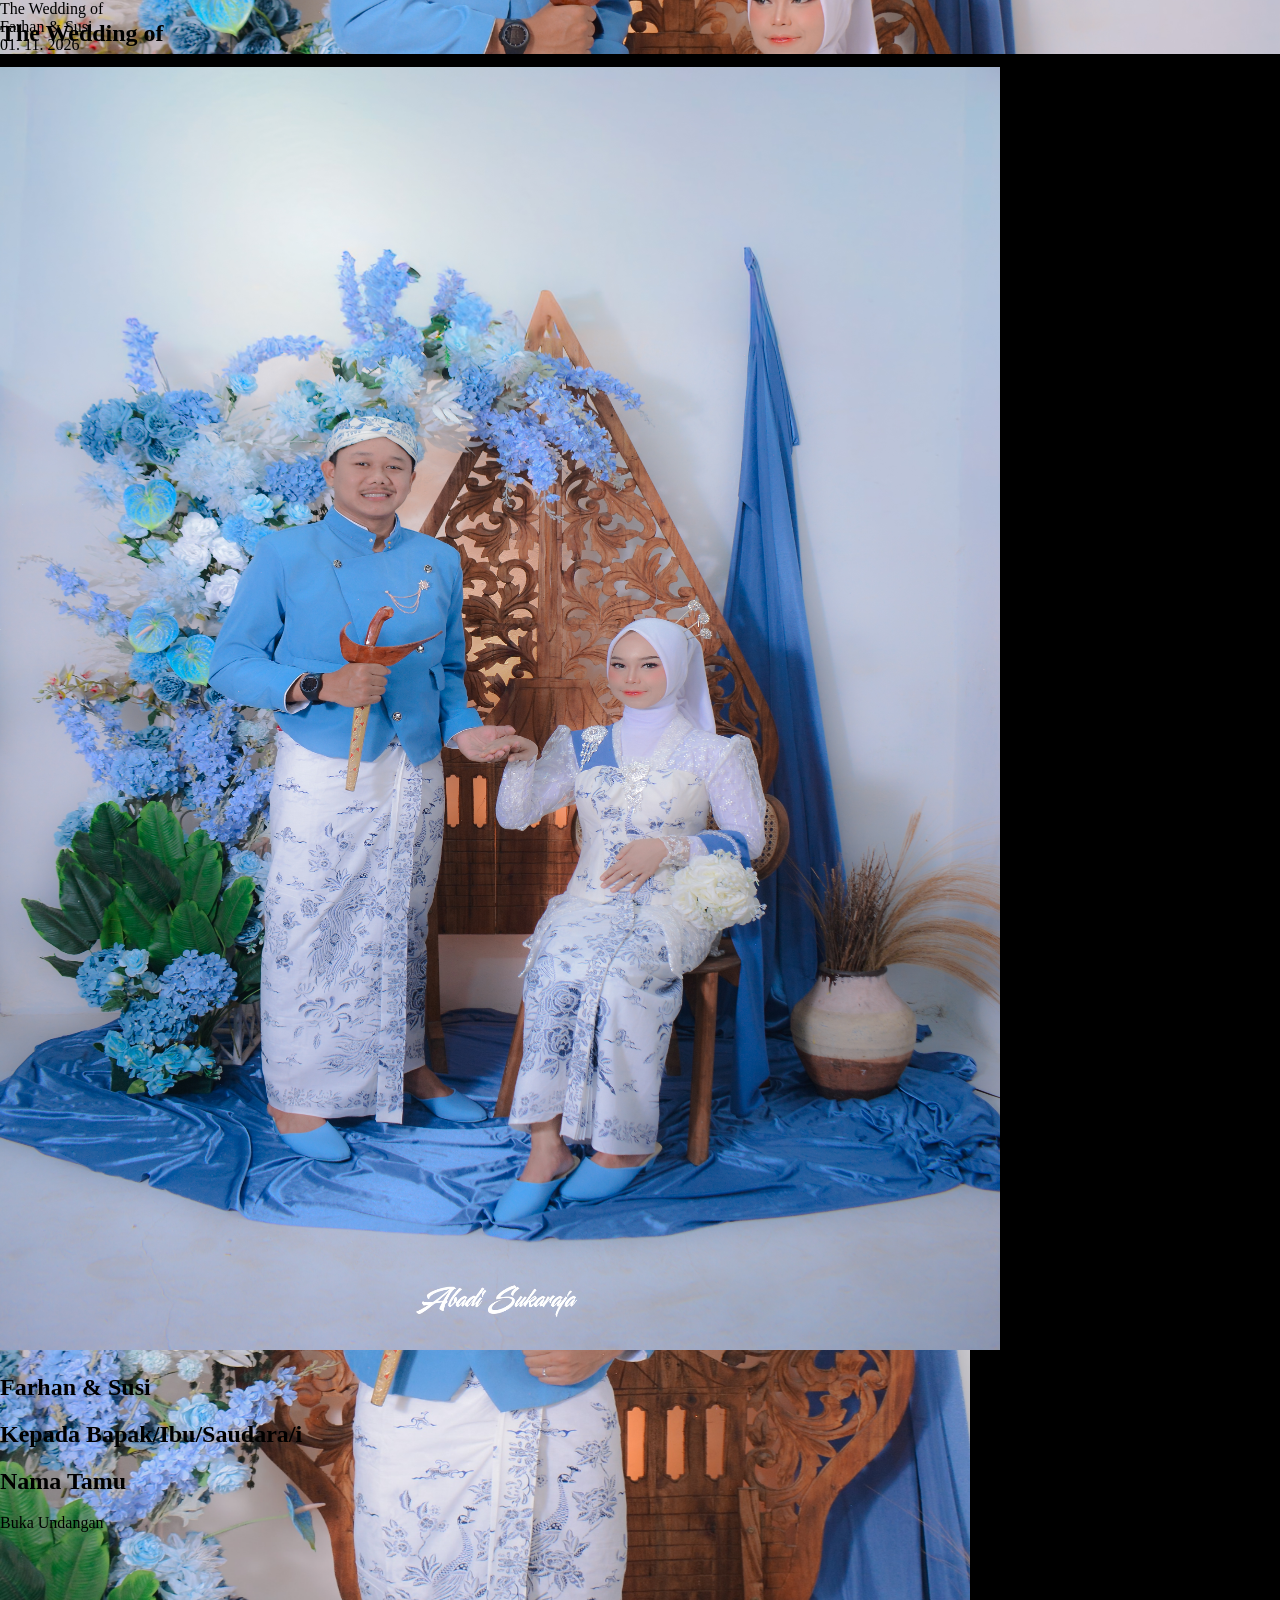
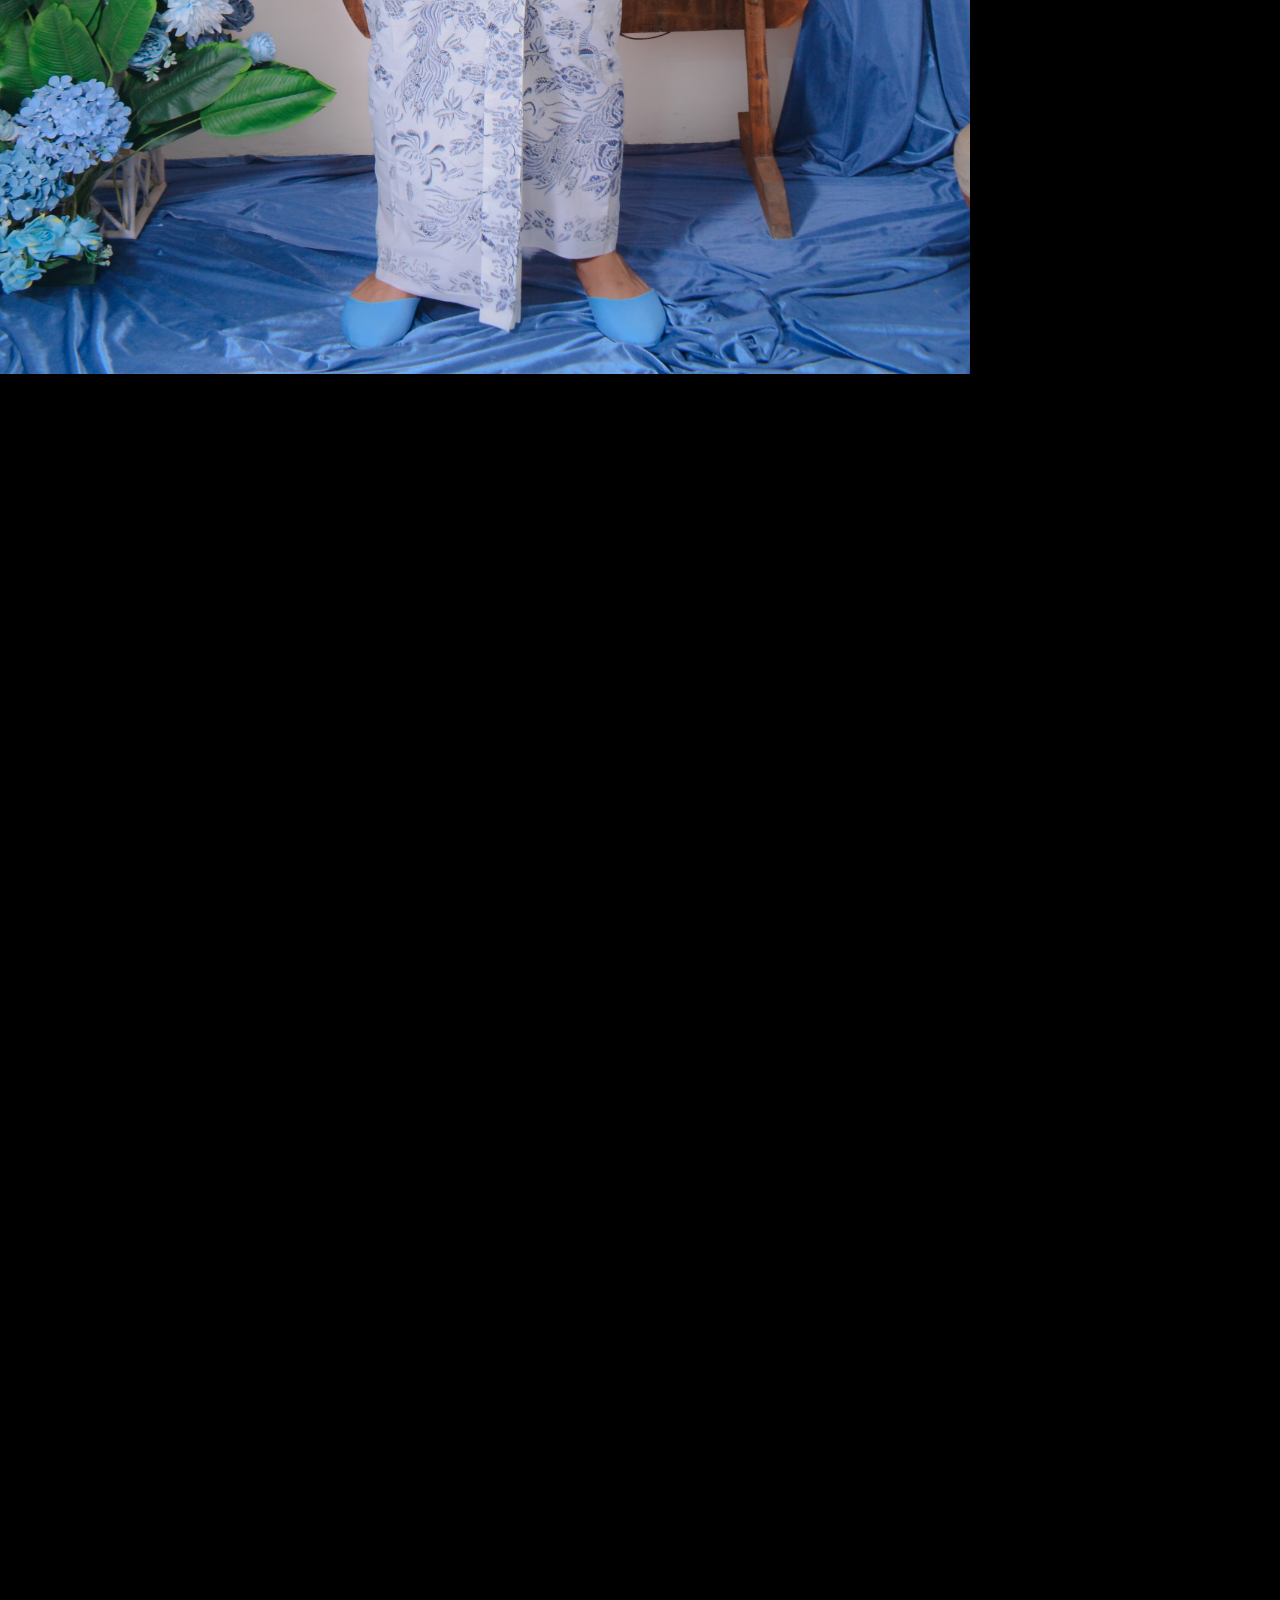
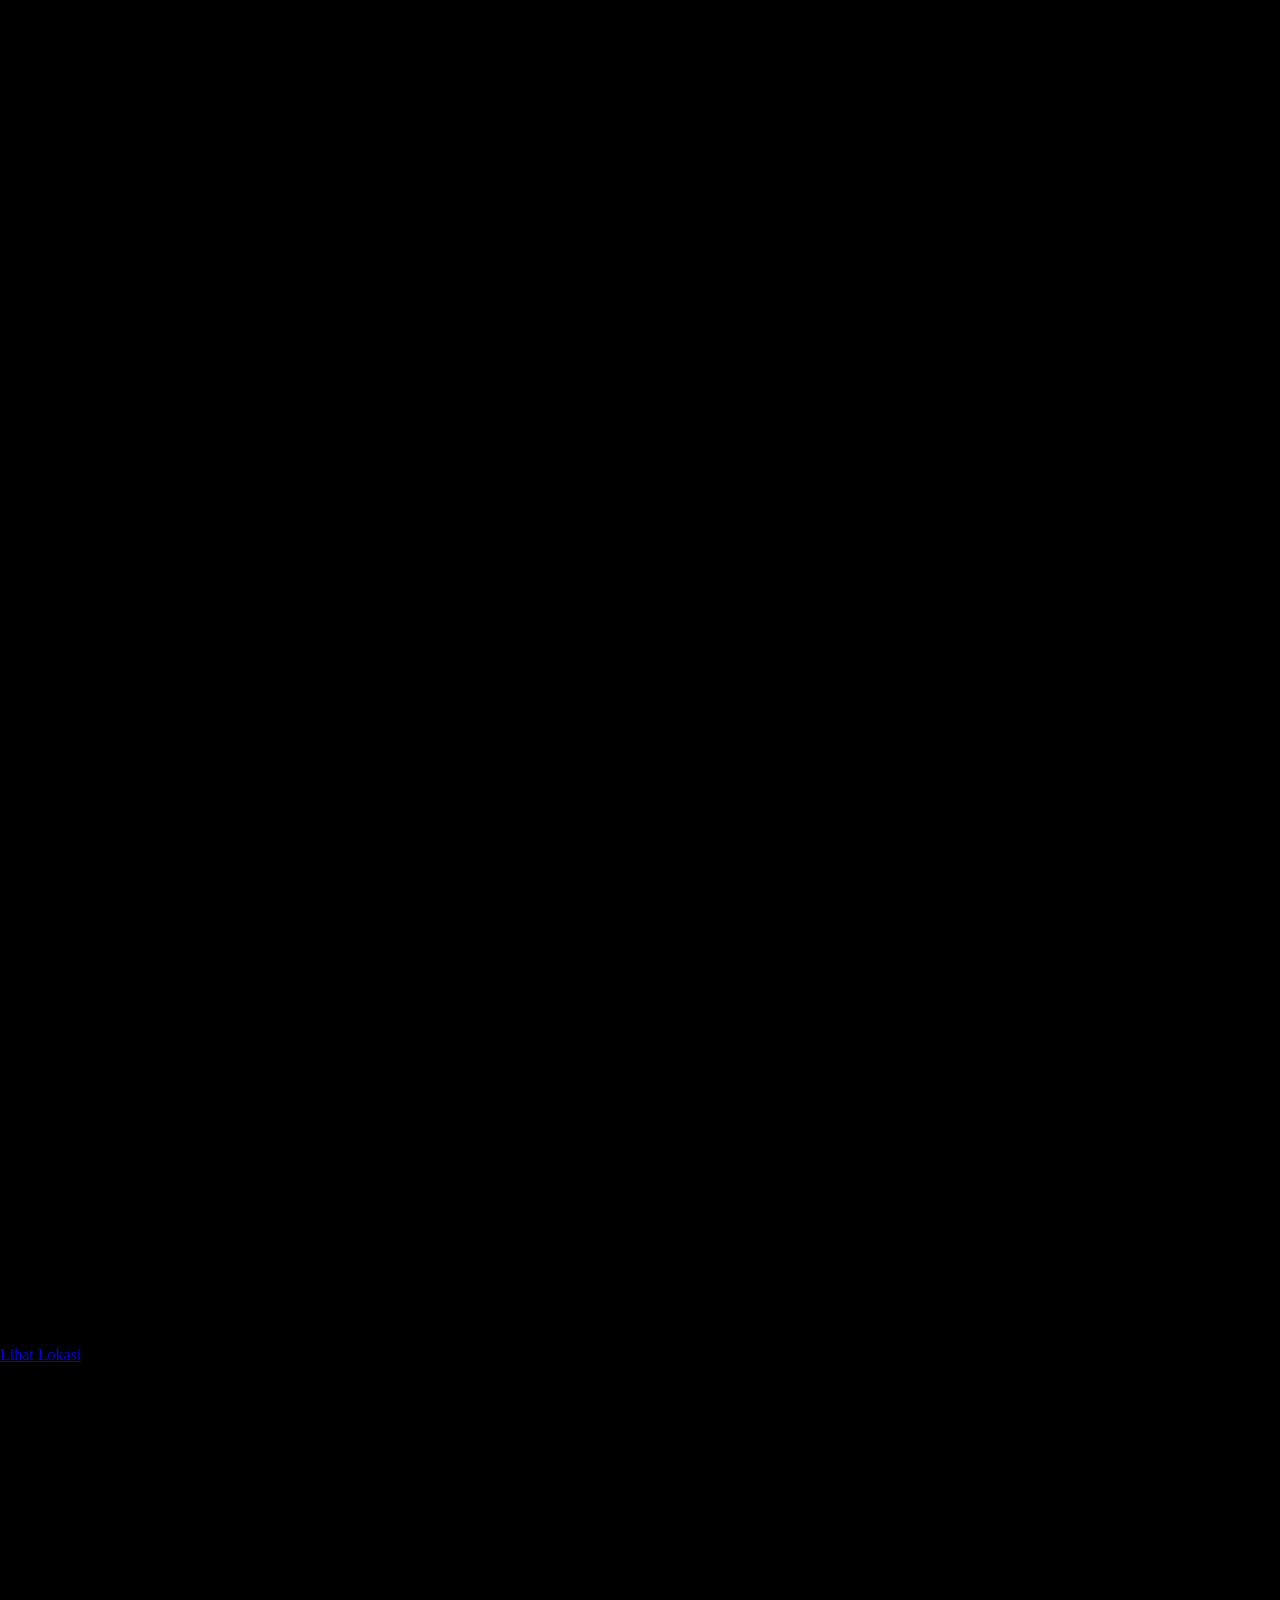
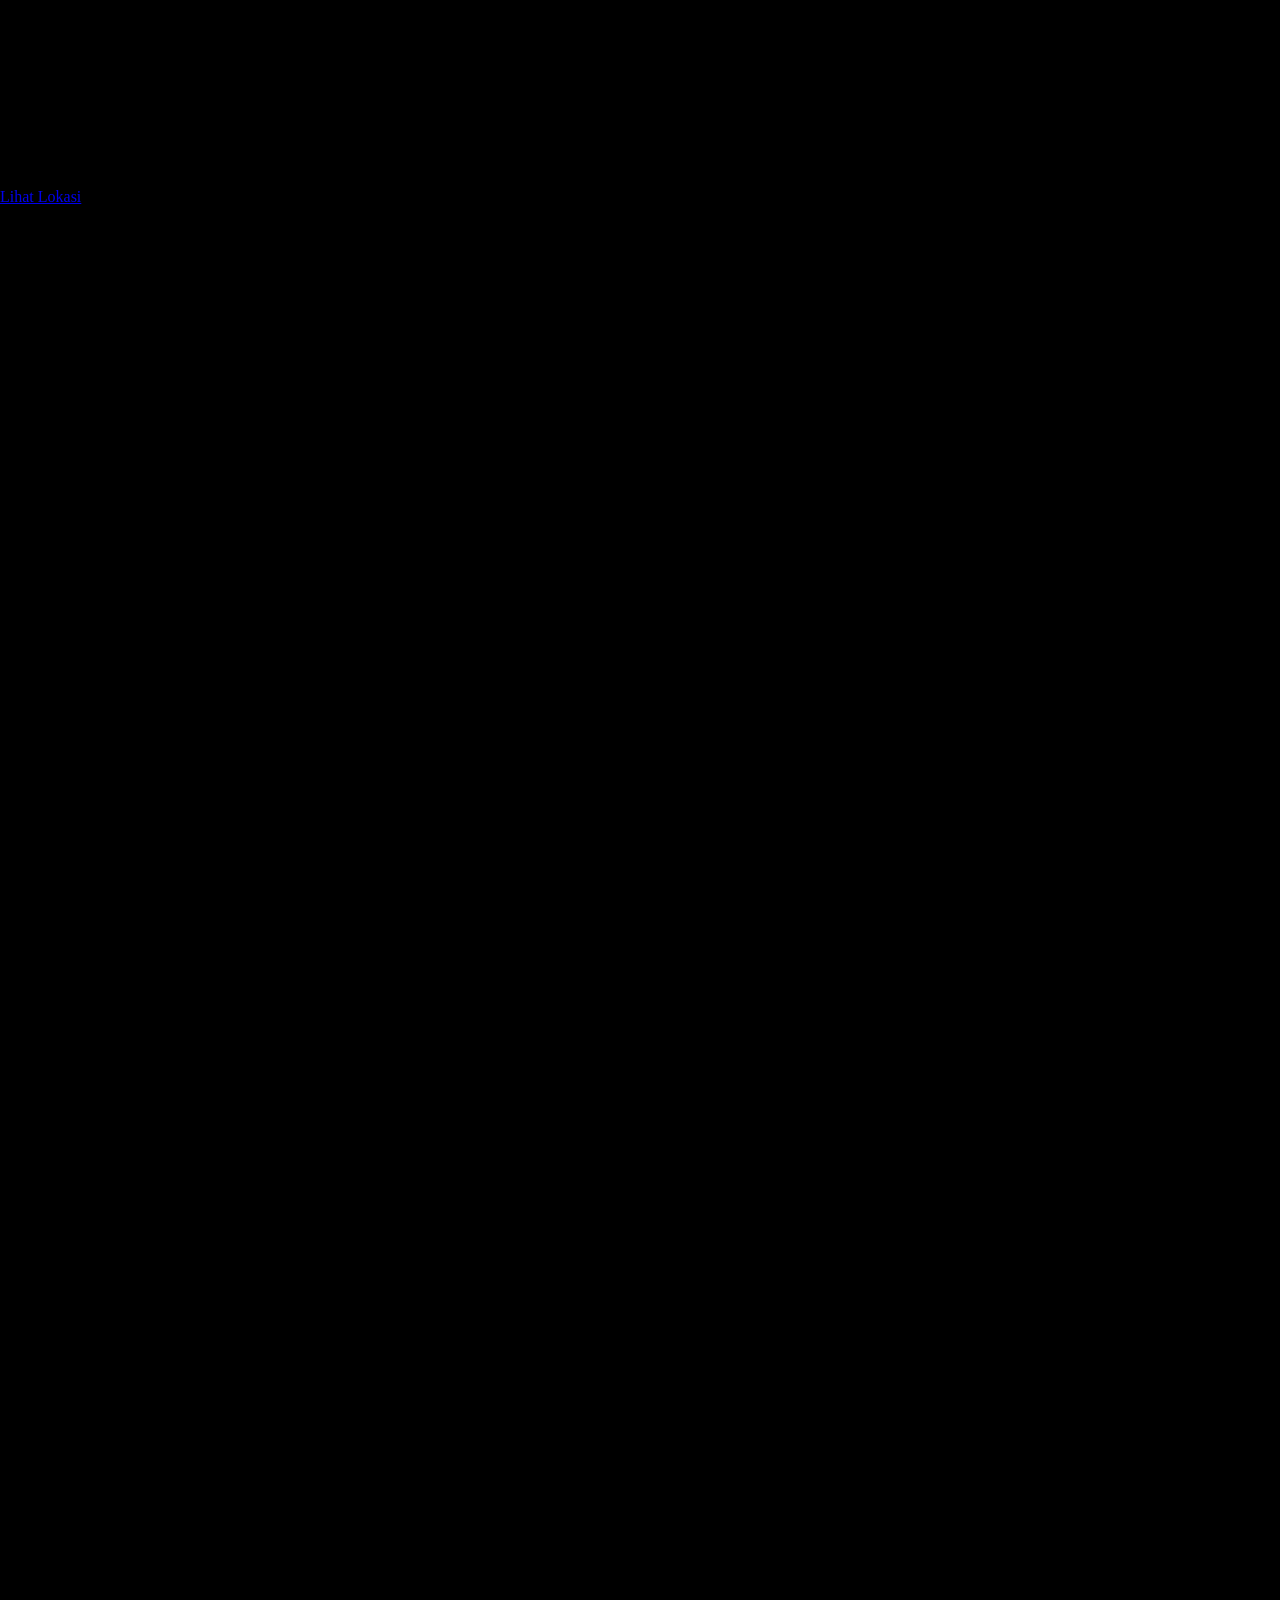
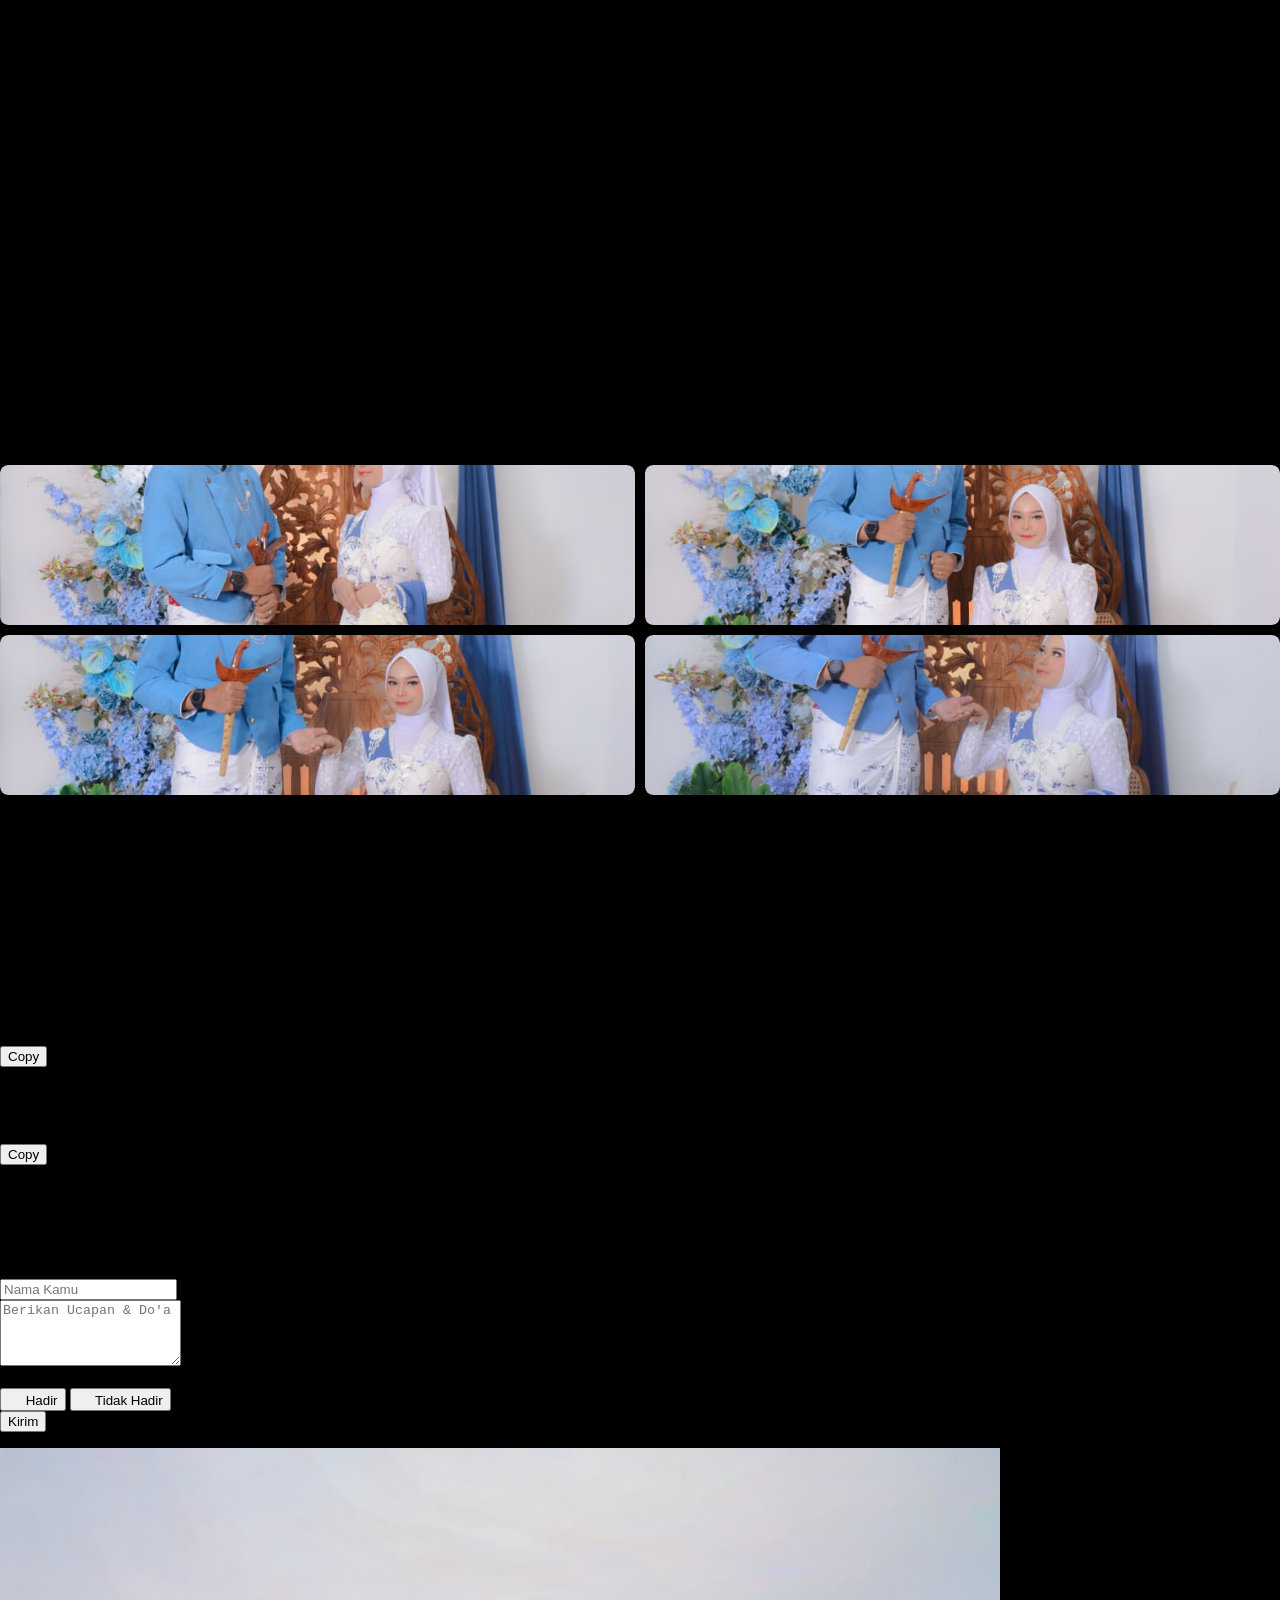
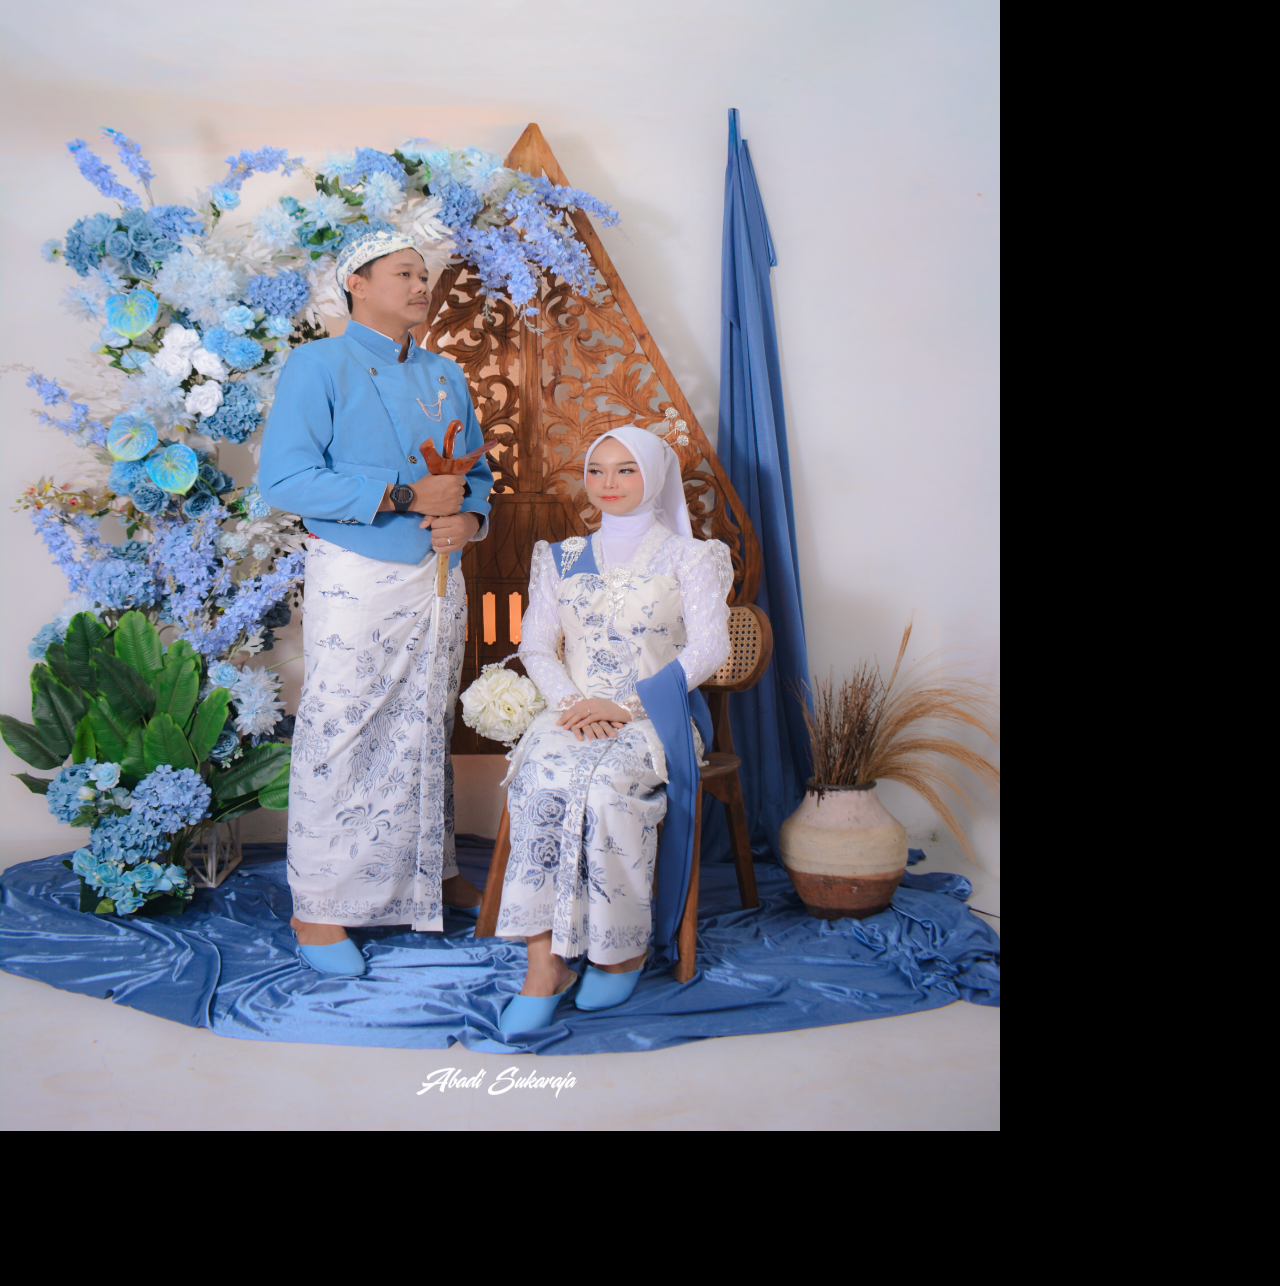
==== commit e0386a63: "nama tamu otomatis dan generator" ====
--- a/index.html
+++ b/index.html
@@ -307,7 +307,7 @@
 				</div>
 				<div class="idb-reveal idb-ef zoom-down elementor-element elementor-element-33af279f elementor-widget elementor-widget-heading" data-reveal-offset="100" data-reveal-duration="2000" data-reveal-delay="1000" style="transition-duration: 2000ms; transition-delay: 1000ms;" data-id="33af279f" data-element_type="widget" data-e-type="widget" data-widget_type="heading.default">
 				<div class="elementor-widget-container">
-					<h2 class="elementor-heading-title elementor-size-default">Nama Tamu</h2>				</div>
+					<h2 class="elementor-heading-title elementor-size-default" id="nama-tamu">Nama Tamu</h2>				</div>
 				</div>
 				<div class="idb-reveal idb-ef zoom-down elementor-element elementor-element-478d2b19 elementor-align-center elementor-widget elementor-widget-button" data-reveal-offset="100" data-reveal-duration="2000" data-reveal-delay="1100" style="transition-duration: 2000ms; transition-delay: 1100ms;" data-id="478d2b19" data-element_type="widget" data-e-type="widget" id="open" data-widget_type="button.default">
 				<div class="elementor-widget-container">
@@ -2063,5 +2063,33 @@
       });
     });
   </script>
+  <script>
+  document.addEventListener('DOMContentLoaded', function () {
+    // 1. Fungsi untuk mengambil parameter dari URL
+    function getUrlParameter(name) {
+      name = name.replace(/[\[]/, '\\[').replace(/[\]]/, '\\]');
+      var regex = new RegExp('[\\?&]' + name + '=([^&#]*)');
+      var results = regex.exec(location.search);
+      return results === null ? '' : decodeURIComponent(results[1].replace(/\+/g, ' '));
+    }
+
+    // 2. Ambil nilai dari parameter 'to'
+    var namaTamu = getUrlParameter('to');
+
+    // 3. Jika parameter 'to' ada di URL, ubah teks elemen nama tamu
+    if (namaTamu !== '') {
+      var elNama = document.getElementById('nama-tamu');
+      if (elNama) {
+        elNama.innerText = namaTamu;
+      }
+      
+      // Bonus: jika ada input form RSVP/ucapan, nama tamu bisa langsung terisi otomatis
+      var inputRsvpNama = document.querySelector('[data-rsvp="name"]');
+      if (inputRsvpNama) {
+        inputRsvpNama.value = namaTamu;
+      }
+    }
+  });
+</script>
 	</body>
 </html>
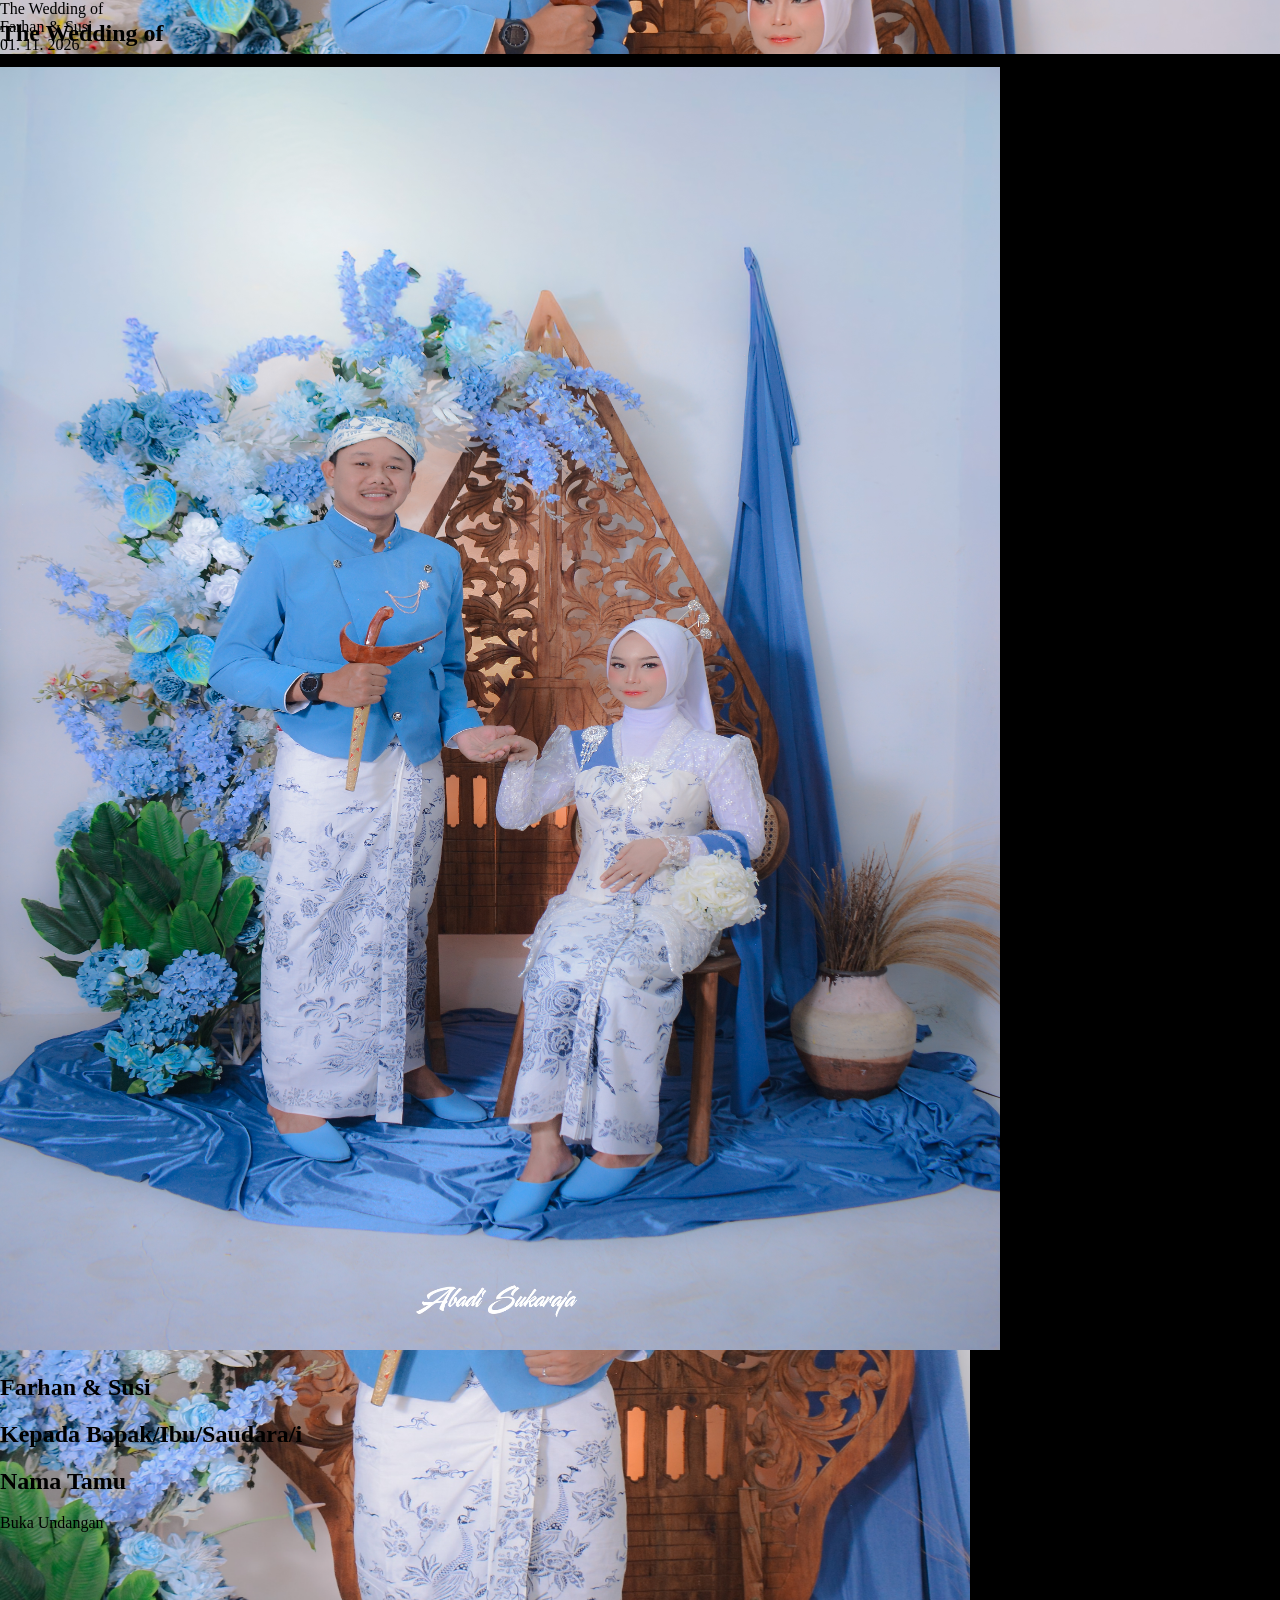
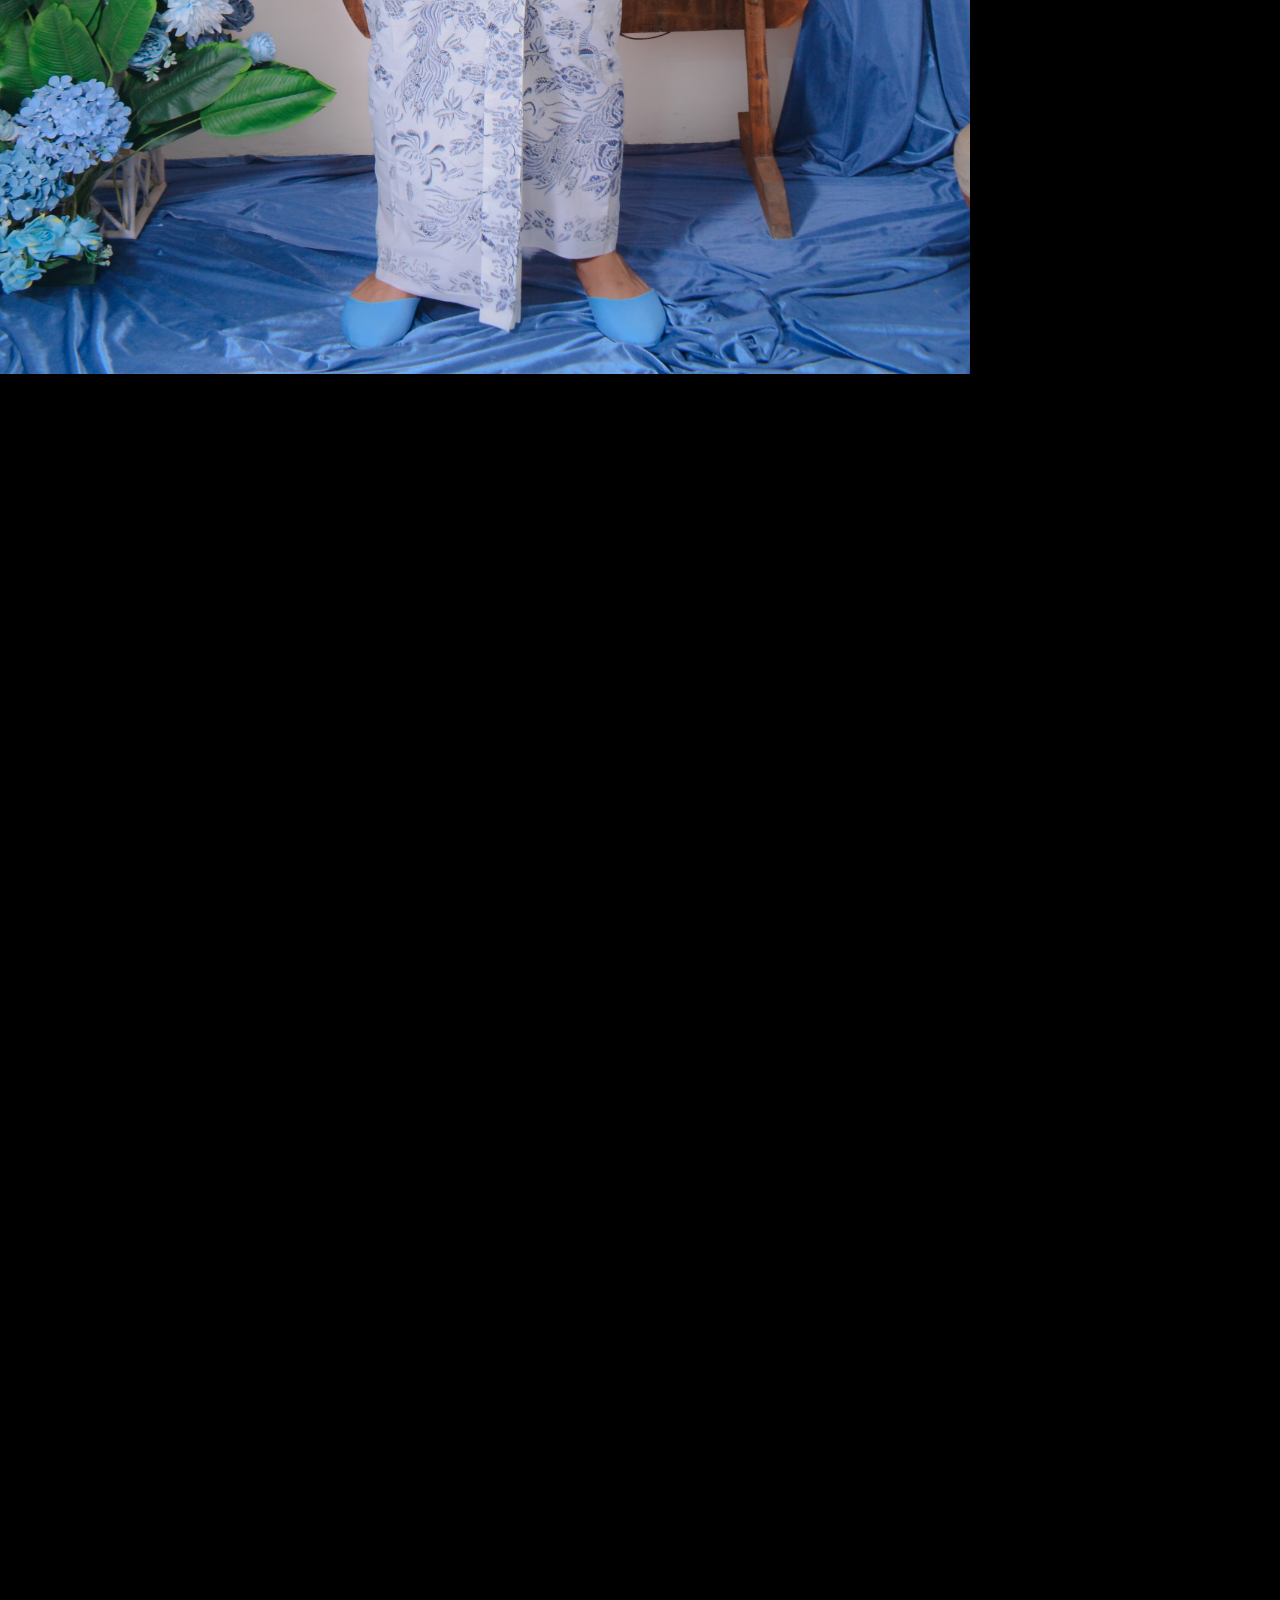
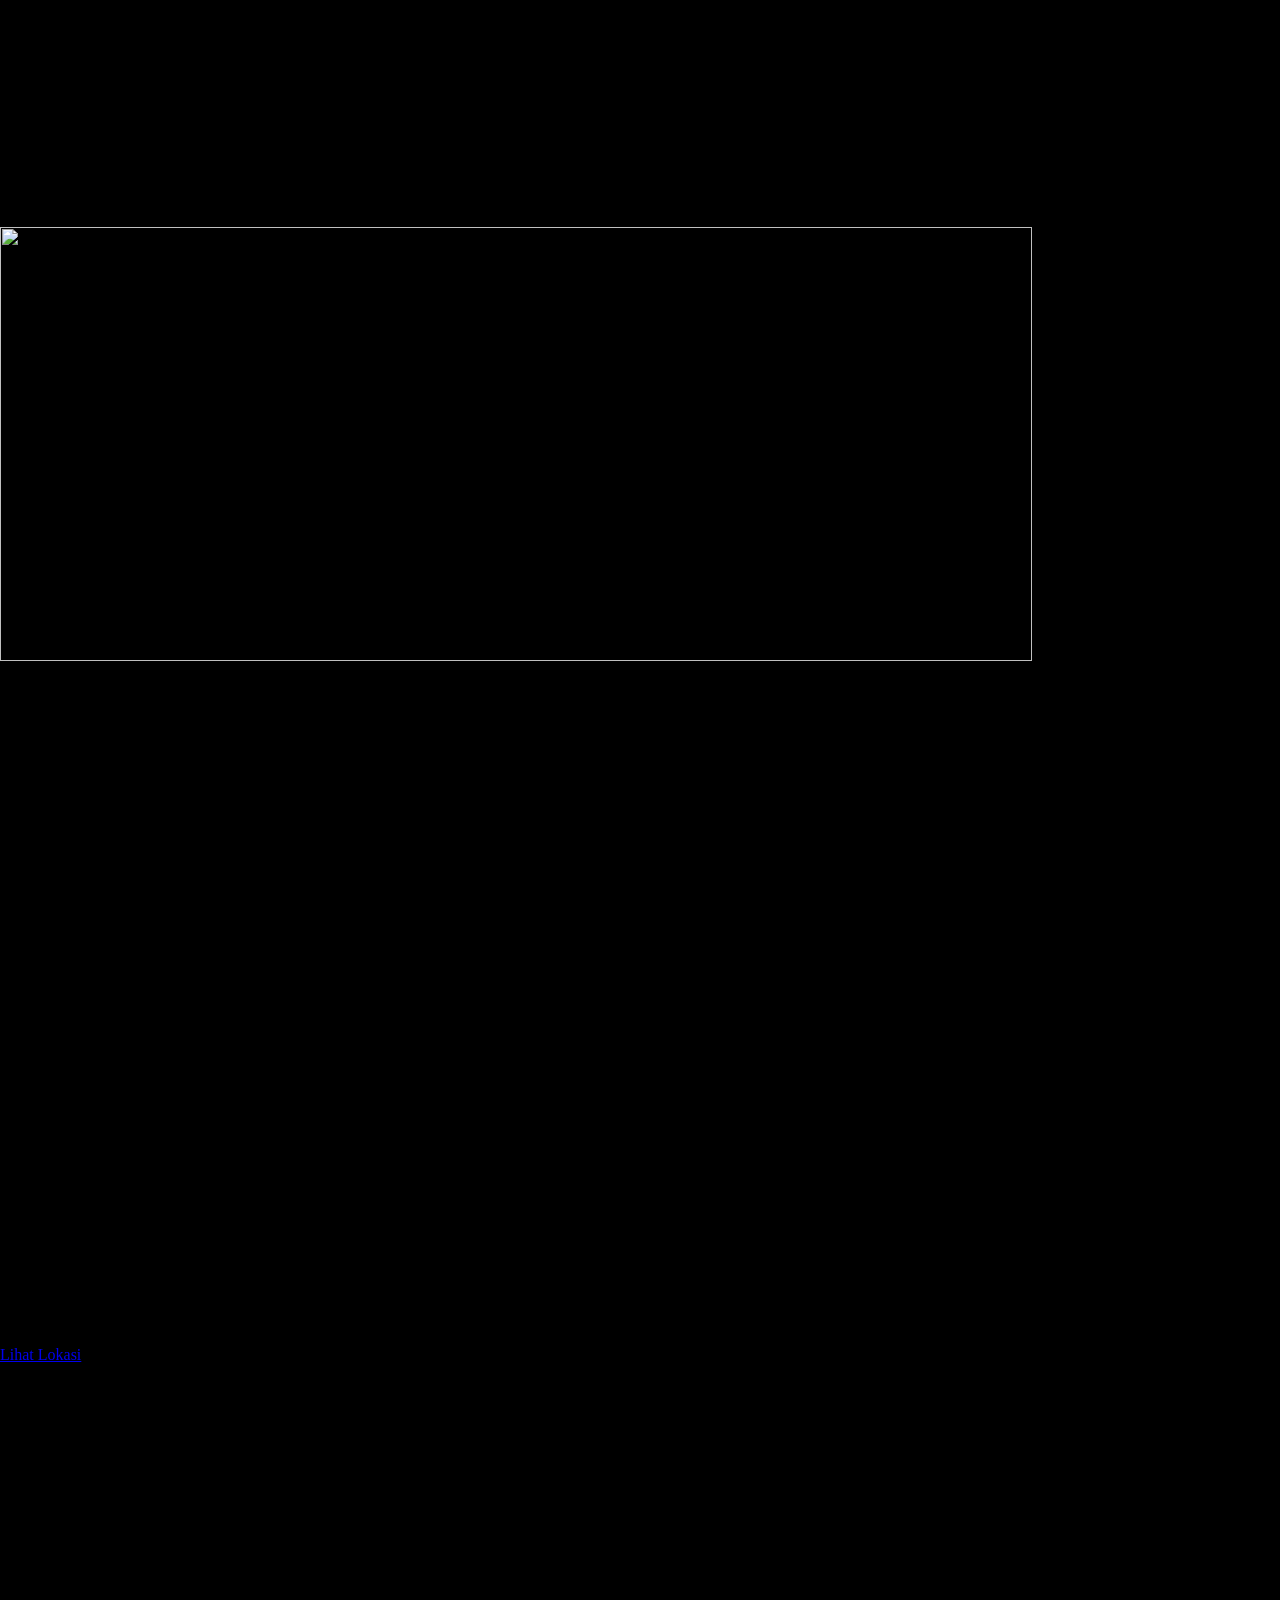
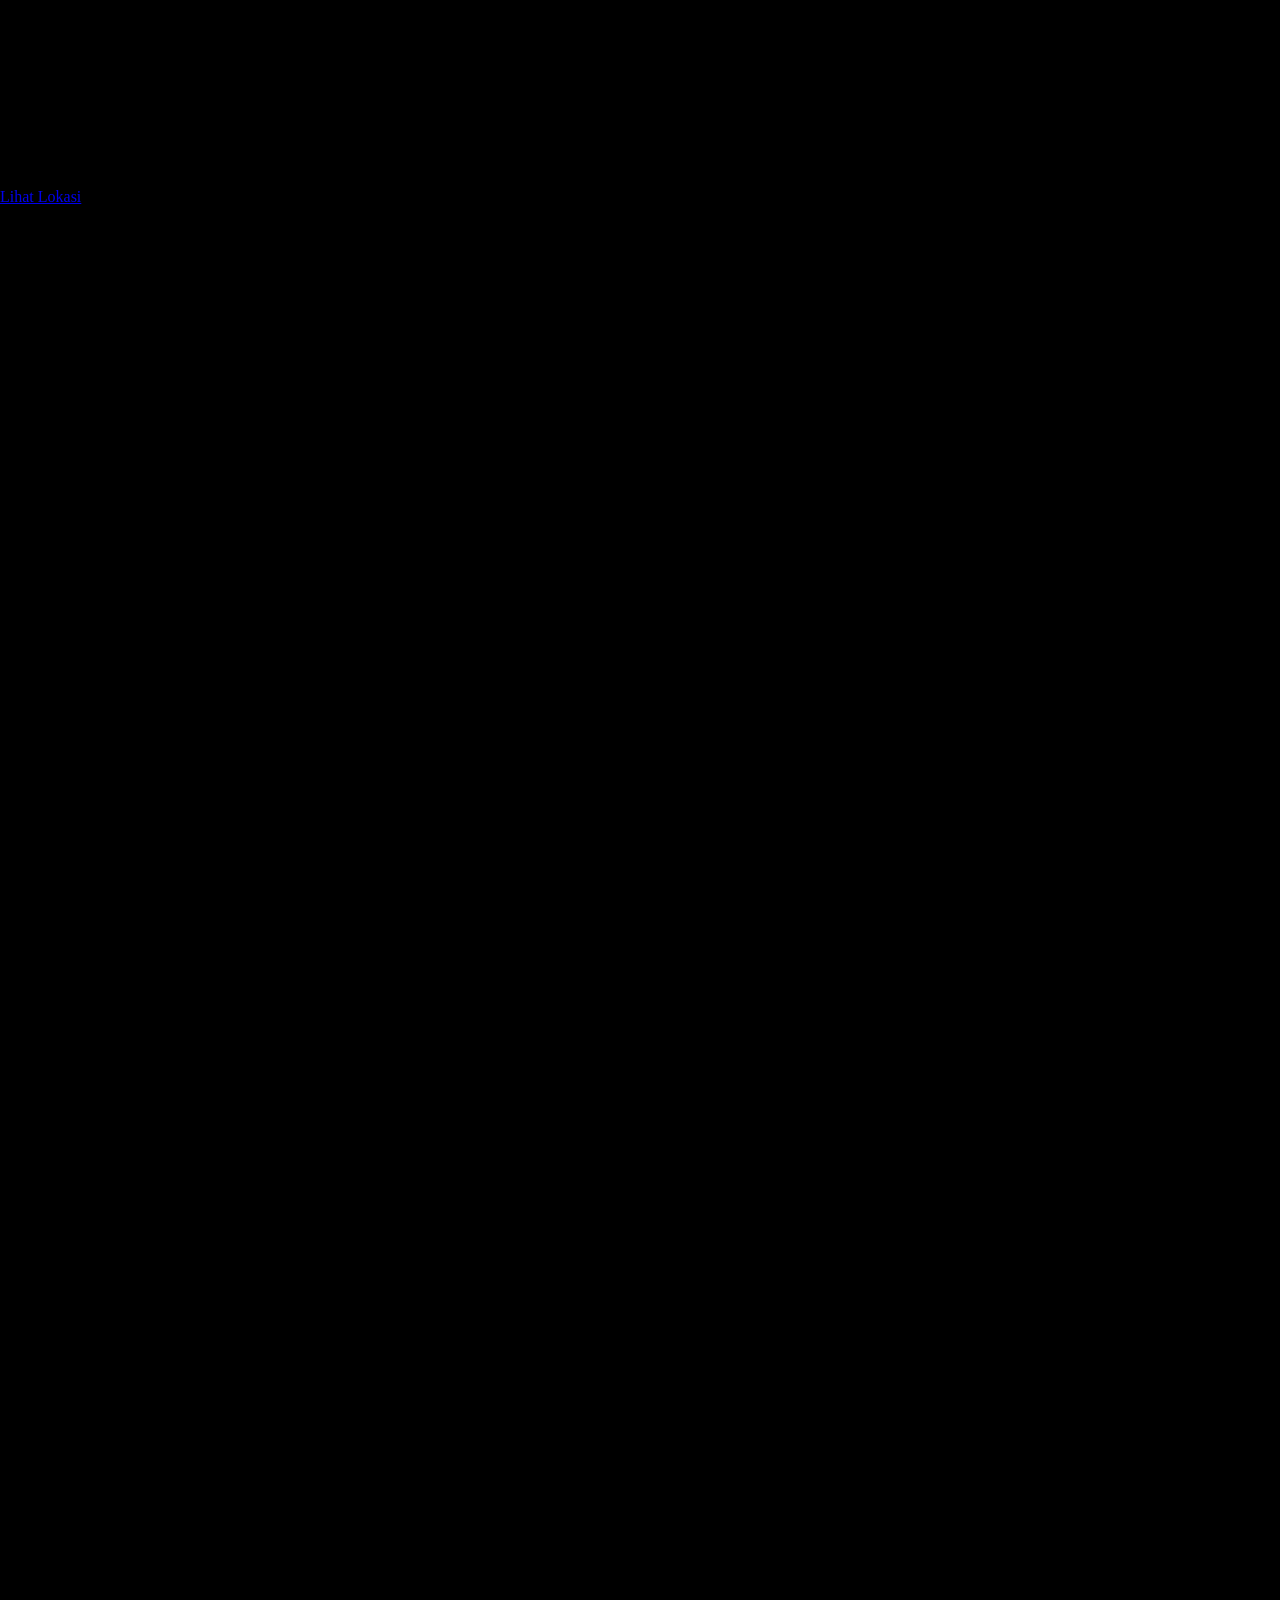
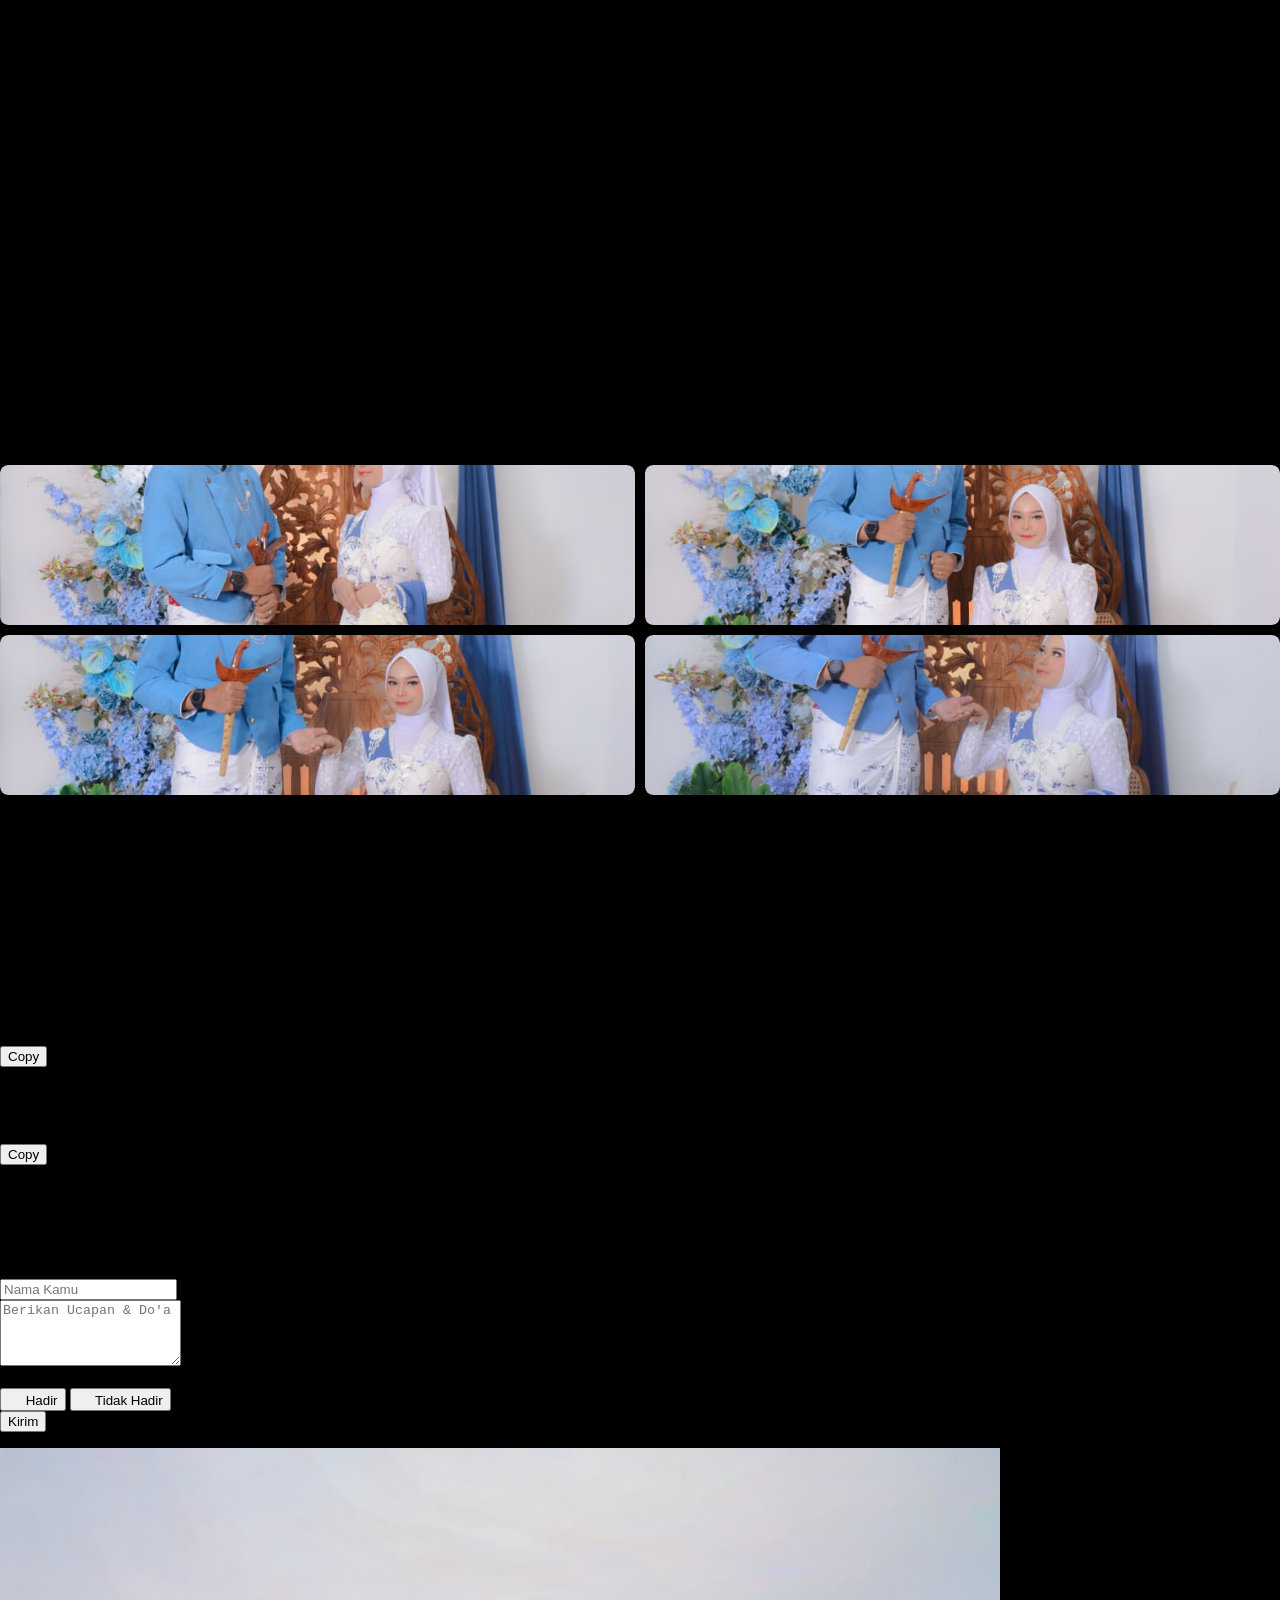
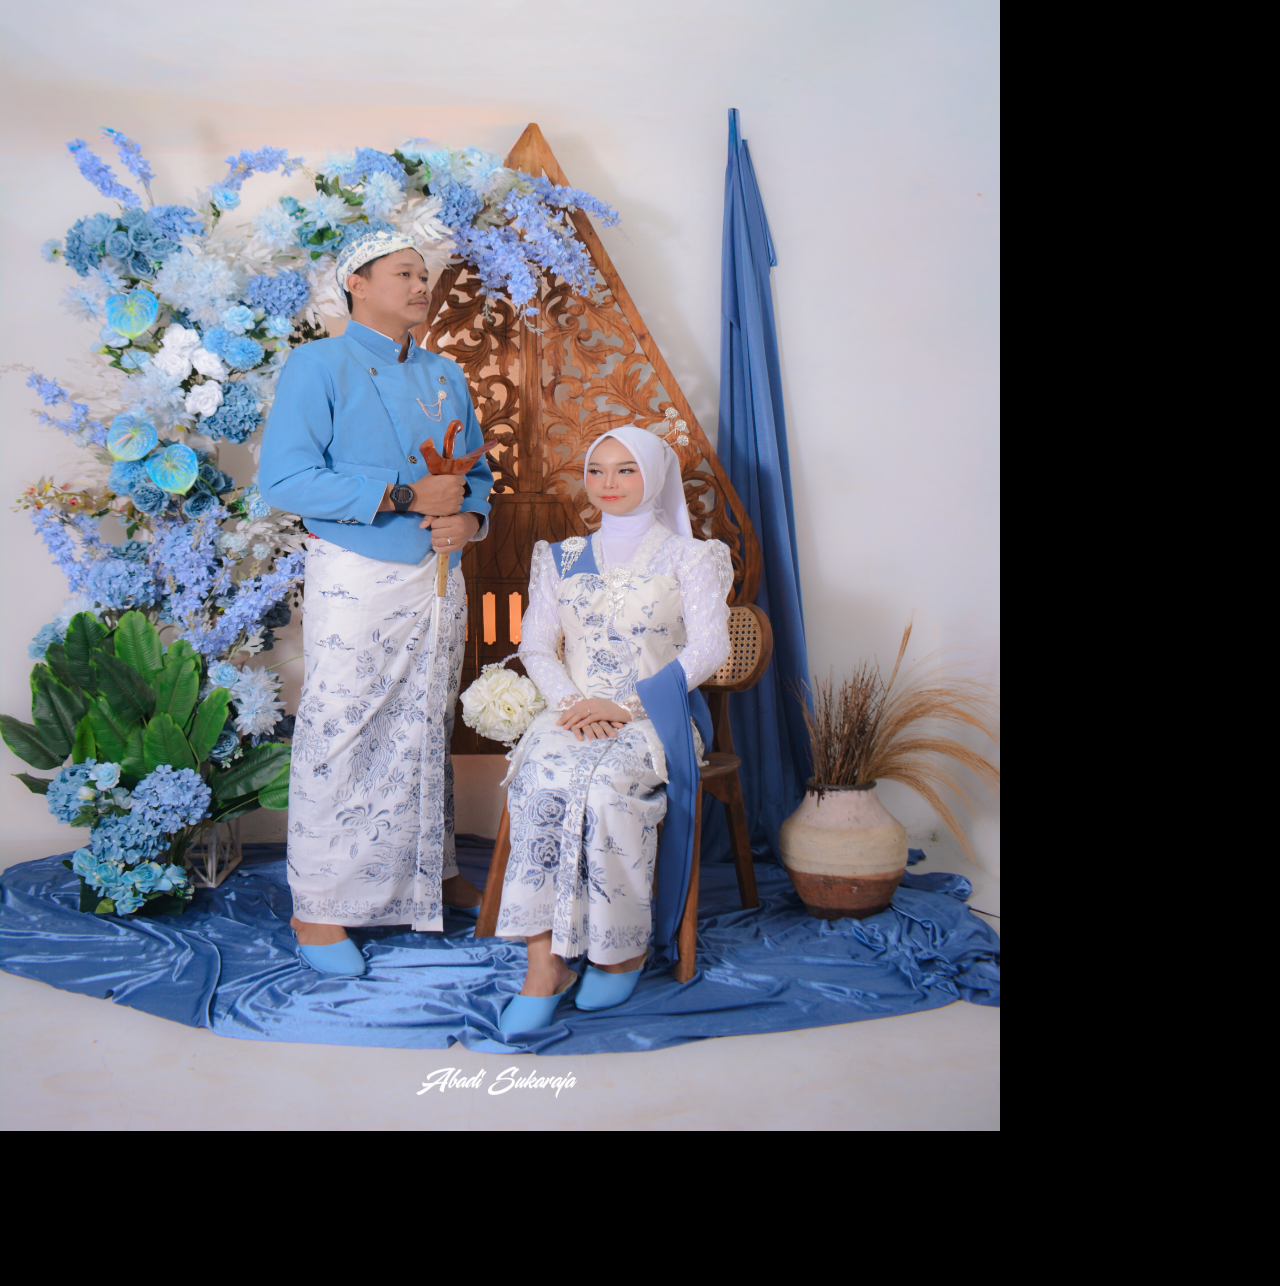
==== commit 627afdd5: "fix music" ====
--- a/index.html
+++ b/index.html
@@ -1531,7 +1531,7 @@
          style="display:flex; align-items:center; gap:10px;"
     >
       <audio id="idb-audio-23a7ead1" class="idb-audio-el" preload="metadata" playsinline>
-        <source src="https://inv.punakawandigital.id/wp-content/uploads/2026/06/Howl-s-Moving-FULL-CUT.mp3" type="audio/mpeg">
+        <source src="music.mp3" type="audio/mpeg">
       </audio>
 
       <!-- OFF (PAUSE) -->
